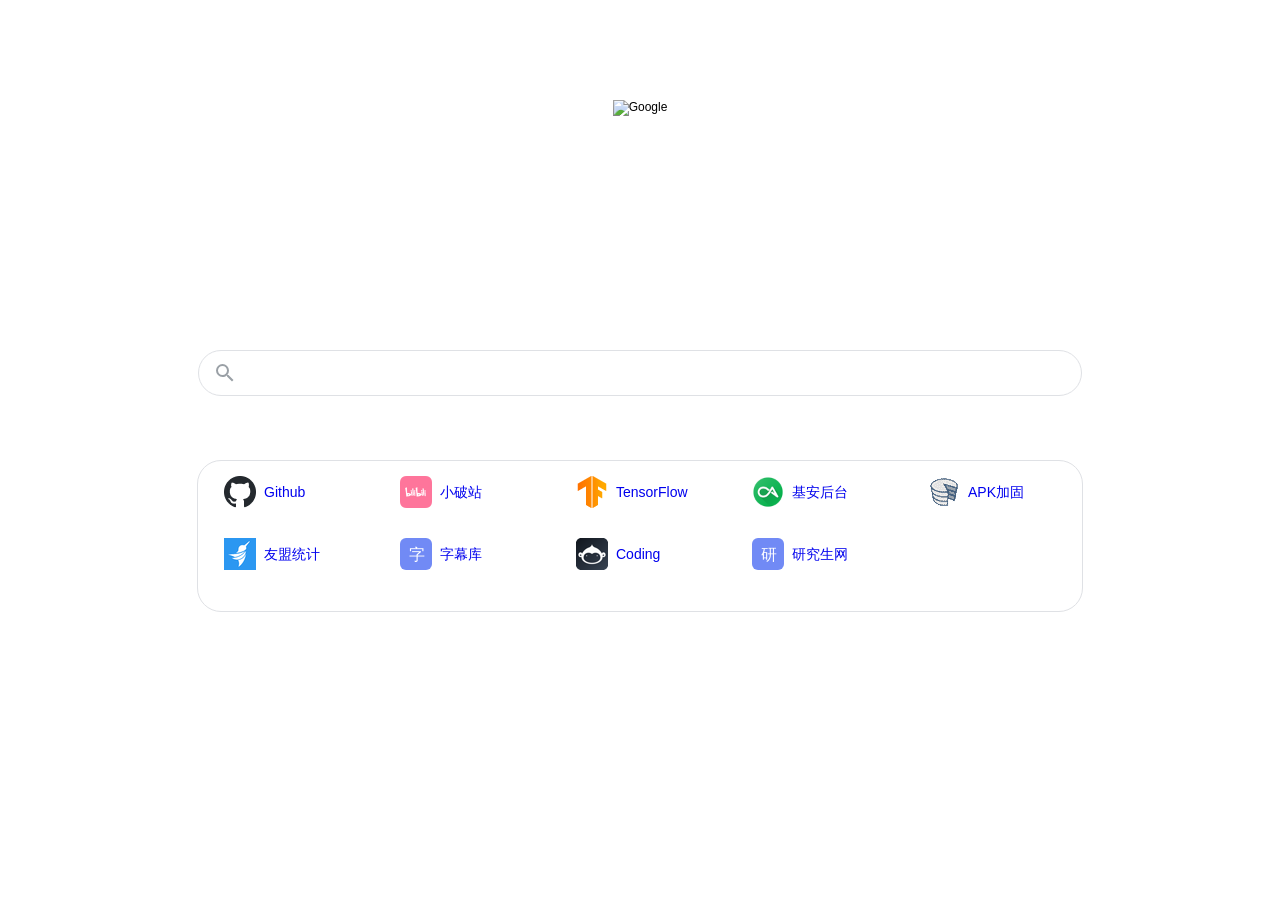
==== index.html @ 0b426921 "edit()" ====
<!DOCTYPE html>
<html lang="zh-CN">
    <head>
        <meta content="text/html; charset=utf-8" http-equiv="Content-Type"/>
        <title>
            Google一下
        </title>
        <link href="favicon.ico" rel="icon"/>
        <link href="cus.css" rel="stylesheet"/>
        <link href="baidu.css" rel="stylesheet"/>
        <link href="init-7d80ace317.css" rel="stylesheet"/>
        <script src="jquery.min.js">
        </script>
        
    </head>
    <body>
        <center>
            <div class="logo-box">
                <img alt="Google" data-atf="1" height="184" id="google-logo" src="logo.png"/>
            </div>
        </center>
        <div class="search">
            <form action="https://www.baidu.com/s" class="tsf" data-submitfalse="f" id="tsf" method="GET" name="f" role="search" style="overflow:visible">
                <div class="card">
                    <div class="input-box">
                        <div class="icon">
                            <div class="iblpc">
                                <span class="wFncld z1asCe">
                                    <svg focusable="false" viewbox="0 0 24 24" xmlns="http://www.w3.org/2000/svg">
                                        <path d="M15.5 14h-.79l-.28-.27A6.471 6.471 0 0 0 16 9.5 6.5 6.5 0 1 0 9.5 16c1.61 0 3.09-.59 4.23-1.57l.27.28v.79l5 4.99L20.49 19l-4.99-5zm-6 0C7.01 14 5 11.99 5 9.5S7.01 5 9.5 5 14 7.01 14 9.5 11.99 14 9.5 14z">
                                        </path>
                                    </svg>
                                </span>
                            </div>
                            <div class="a4bIc">
                                <input autocomplete="off" class="gLFyf gsfi" maxlength="2048" name="wd" type="text">
                                </input>
                            </div>
                        </div>
                    </div>
                </div>
            </form>
        </div>
        <div style="margin-top: 64px;">
            <div class="card chip_panel">
                <div id="sites_panel" class="s-mblock-content s-opacity-blank3">
                </div>
            </div>
        </div>
        <script src="sites.js">
        </script>
    </body>
</html>
---- cus.css ----
.chip_panel {
    max-width: 884px;
    margin-top: 100px;
    min-height: 150px;
}

@keyframes myfirst {0% {margin-top: 0px;}100% {margin-top: 100px;}}
@-moz-keyframes myfirst {0% {margin-top: 0px;}100% {margin-top: 100px;}}
@-webkit-keyframes myfirst {0% {margin-top: 0px;}100% {margin-top: 100px;}}
@-o-keyframes myfirst {0% {margin-top: 0px;}100% {margin-top: 100px;}}

#google-logo {
    animation: myfirst 0.5s;
    -moz-animation: myfirst 0.5s;
    -webkit-animation: myfirst 0.5s;
    -o-animation: myfirst 0.5s;
    -moz-animation-fill-mode: forwards;
    -webkit-animation-fill-mode: forwards;
    -o-animation-fill-mode: forwards;
}
.logo-box {
    height: 350px;
}
.search {
    position: relative;
    margin: 0 auto;
    width: 584px;
    width: auto;
    max-width: 884px
}

.card:hover {
    box-shadow: 0 1px 6px rgba(32, 33, 36, .28);
    border-color: rgba(223, 225, 229, 0)
}

.input-box {
    width: 100%;
}

.icon {
    flex: 1;
    display: flex;
    padding: 0 8px 0 0;
    padding-left: 14px;
    height: 44px;
}

.wFncld {
    margin-top: 0px;
    color: #9aa0a6;
    height: 20px;
    width: 20px
}

.z1asCe {
    display: inline-block;
    fill: currentColor;
    height: 24px;
    line-height: 24px;
    position: relative;
    width: 24px
}
.z1asCe svg {
    display: block;
    height: 100%;
    width: 100%
}
.a4bIc {
    display: flex;
    flex: 1;
    flex-wrap: wrap
}
.gLFyf {
    background-color: transparent;
    border: none;
    margin: 0;
    padding: 0;
    color: rgba(0, 0, 0, .87);
    word-wrap: break-word;
    outline: none;
    display: flex;
    flex: 100%;
    -webkit-tap-highlight-color: transparent;
    margin-top: 0px;
    height: 44px;
    font-size: 16px
}
.iblpc {
    display: flex;
    align-items: center;
    padding-right: 13px;
    margin-top: 0;
}
.pR49Ae {
    color: transparent;
    flex: 100%;
    white-space: pre;
    height: 44px
}
.gsfi {
    font: 16px arial, sans-serif;
    color: rgba(0, 0, 0, .87);
    line-height: 44px;
    height: 44px !important
}
.card {
    background: #fff;
    display: flex;
    border: 1px solid #dfe1e5;
    box-shadow: none;
    border-radius: 24px;
    z-index: 3;
    height: 44px;
    margin: 0 auto;
    width: 482px;
    width: auto;
}
---- baidu.css ----
.s-xmancard-mine_new_new {
    position: relative;
    -moz-user-select: none;
    -webkit-user-select: none;
    user-select: none;
    padding-bottom: 21px
}
blockquote, body, button, dd, dl, dt, fieldset, form, h1, h2, h3, h4, h5, h6, hr, input, legend, li, ol, p, pre, td, textarea, th, ul {
    margin: 0;
    padding: 0
}
html {
    color: #000;
    overflow-y: scroll;
    overflow: -moz-scrollbars
}
body, button, input, select, textarea {
    font-size: 12px;
    font-family: "PingFang SC", Arial, "Microsoft YaHei", sans-serif
}
h1, h2, h3, h4, h5, h6 {
    font-size: 100%
}
em {
    font-style: normal
}
small {
    font-size: 12px
}
ol, ul {
    list-style: none
}
a {
    text-decoration: none
}
a:hover {
    text-decoration: underline
}
legend {
    color: #000
}
fieldset, img {
    border: 0
}
button, input, select, textarea {
    font-size: 100%
}
table {
    border-collapse: collapse;
    border-spacing: 0
}
img {
    -ms-interpolation-mode: bicubic
}
textarea {
    resize: vertical
}
.left {
    float: left
}
.right {
    float: right
}
.overflow {
    overflow: hidden
}
.hide {
    display: none
}
.block {
    display: block
}
.inline {
    display: inline
}
.error {
    color: red;
    font-size: 12px
}
button, label {
    cursor: pointer
}
.clearfix:after {
    content: '\20';
    display: block;
    height: 0;
    clear: both
}
.clearfix {
    zoom: 1
}
.clear {
    clear: both;
    height: 0;
    line-height: 0;
    font-size: 0;
    visibility: hidden;
    overflow: hidden
}
.wordwrap {
    word-break: break-all;
    word-wrap: break-word
}
.s-yahei {
    font-family: arial, 'Microsoft Yahei', '微软雅黑'
}
pre.wordwrap {
    white-space: pre-wrap
}
body {
    text-align: center;
    background: #fff
}
body, form {
    position: relative;
    z-index: 0
}
td {
    text-align: left
}
img {
    border: 0
}
#s_wrap {
    position: relative;
    z-index: 0;
    min-width: 1000px
}
#wrapper {
    height: 100%
}
#head .s-ps-islite {
    _padding-bottom: 370px
}
#head_wrapper.s-ps-islite {
    padding-bottom: 370px
}
#head_wrapper.s-ps-islite #s_lm_wrap {
    bottom: 298px;
    background: 0 0!important;
    filter: none!important
}
#head_wrapper.s-ps-islite .s_form {
    position: relative;
    z-index: 1
}
#head_wrapper.s-ps-islite .fm {
    position: absolute;
    bottom: 0
}
#head_wrapper.s-ps-islite .s-p-top {
    position: absolute;
    bottom: 40px;
    width: 100%;
    height: 181px
}
#head_wrapper.s-ps-islite #s_lg_img, #head_wrapper.s-ps-islite #s_lg_img_new {
    position: static;
    margin: 33px auto 0 auto
}
.s_lm_hide {
    display: none!important
}
#head_wrapper.s-down #s_lm_wrap {
    display: none
}
.s-lite-version #m {
    padding-top: 125px
}
#s_lg_img, #s_lg_img_new {
    position: absolute;
    bottom: 10px;
    left: 50%;
    margin-left: -135px
}
#form {
    z-index: 1
}
#s_lm_wrap {
    position: absolute;
    margin-left: -447px;
    bottom: 0;
    left: 50%;
    z-index: 0;
    height: 30px;
    width: 895px;
    line-height: 30px;
    text-align: center
}
.s-skin-hasbg #s_lm_wrap {
    background: 0 0;
    background-image: -webkit-gradient(linear, left top, left bottom, from(rgba(0, 0, 0, .3)), to(rgba(0, 0, 0, .3)));
    background-image: -moz-linear-gradient(rgba(0, 0, 0, .3) 0, rgba(0, 0, 0, .3) 100%);
    background-image: -ms-linear-gradient(rgba(0, 0, 0, .3) 0, rgba(0, 0, 0, .3) 100%);
    background-image: -o-linear-gradient(rgba(0, 0, 0, .3) 0, rgba(0, 0, 0, .3) 100%);
    background-image: linear-gradient(rgba(0, 0, 0, .3) 0, rgba(0, 0, 0, .3) 100%);
    filter: progid:DXImageTransform.Microsoft.gradient(startColorstr=#66000000, endColorstr=#66000000)
}
#s_lm_wrap.s-down {
    display: none
}
#lm {
    color: #666;
    height: 15px;
    line-height: 16px;
    padding: 7px 0
}
#lm a {
    text-decoration: underline;
    color: #666
}
#nv {
    margin: 0 0 5px;
    _margin-bottom: 4px;
    padding: 2px 0 0;
    text-align: left;
    text-indent: 50px
}
#nv a, #nv b {
    margin-left: 19px
}
#lk, #nv a, #nv b, .btn {
    font-size: 14px
}
.s-down .s_form {
    padding-left: 0;
    margin-top: 0;
    min-height: 0
}
.s_form .tools {
    position: absolute;
    right: -55px
}
.s_form_wrapper {
    height: 100%
}
#head_wrapper.s-down #mCon span {
    color: #000
}
#lk {
    margin: 33px 0
}
#lk span {
    font: 14px "\5b8b\4f53"
}
#lh {
    margin: 16px 0 5px;
    word-spacing: 3px
}
#mCon {
    height: 15px;
    line-height: 15px;
    width: 28px;
    padding: 10px 8px 0 0;
    cursor: pointer;
    background: url(https://dss0.bdstatic.com/5aV1bjqh_Q23odCf/static/superman/img/spis7-d578e7ff4b.png) no-repeat -684px -605px
}
#mCon span {
    color: #333;
    cursor: default;
    display: block
}
#mCon .hw {
    text-decoration: underline;
    cursor: pointer
}
#mMenu {
    width: 56px;
    border: 1px solid #9b9b9b;
    list-style: none;
    position: absolute;
    right: -9px;
    top: 30px;
    display: none;
    background: #fff;
    box-shadow: 1px 1px 2px #ccc;
    -moz-box-shadow: 1px 1px 2px #ccc;
    -webkit-box-shadow: 1px 1px 2px #ccc;
    filter: progid:DXImageTransform.Microsoft.Shadow(Strength=2, Direction=135, Color="#cccccc")\9
}
#mMenu a, #mMenu a:visited {
    color: #00c;
    width: 100%;
    height: 100%;
    display: block;
    line-height: 22px;
    text-indent: 6px;
    text-decoration: none;
    filter: none\9
}
#mMenu a:hover {
    background: #ebebeb
}
#mMenu .ln {
    height: 1px;
    background: #ebebeb;
    overflow: hidden;
    font-size: 1px;
    line-height: 1px;
    margin-top: -1px
}
#cp, #cp a {
    color: #77c
}
#tb_mr {
    color: #00c;
    cursor: pointer;
    position: relative;
    z-index: 200
}
#tb_mr b {
    font-weight: 400
}
#nv a, #tb_mr b {
    text-decoration: underline
}
#nv a {
    color: #00c
}
#hwr_div, #loading {
    z-index: 3000
}
.bd_bear_home {
    display: none
}
#mHolder {
    display: none
}
#mHolder .c-icon {
    right: 0;
    top: 0;
    position: absolute;
    float: right;
    width: 15px;
    height: 15px
}
.main {
    display: none
}
#s_feed {
    display: none
}
.s-ps-sug {
    border: 1px solid #ccc!important;
    box-shadow: 1px 1px 3px #ededed;
    -webkit-box-shadow: 1px 1px 3px #ededed;
    -moz-box-shadow: 1px 1px 3px #ededed;
    -o-box-shadow: 1px 1px 3px #ededed;
    position: absolute;
    top: 32px;
    left: 0
}
.s-ps-sug table {
    width: 100%;
    background: #fff;
    cursor: default
}
.s-ps-sug td {
    color: #000;
    font: 14px arial;
    height: 25px;
    line-height: 25px;
    padding: 0 8px
}
.s-ps-sug td b {
    color: #000
}
.s-ps-sug .mo {
    background: #ebebeb;
    cursor: pointer
}
.s-ps-sug .ml {
    background: #fff
}
.s-ps-sug td.sug_storage {
    color: #7a77c8
}
.s-ps-sug td.sug_storage b {
    color: #7a77c8
}
.s-ps-sug .sug_del {
    font-size: 12px;
    color: #666;
    text-decoration: underline;
    float: right;
    cursor: pointer;
    display: none
}
.s-ps-sug .sug_del {
    font-size: 12px;
    color: #666;
    text-decoration: underline;
    float: right;
    cursor: pointer;
    display: none
}
.s-ps-sug .mo .sug_del {
    display: block
}
.s-ps-sug .sug_ala {
    border-bottom: 1px solid #e6e6e6
}
.s-ps-sug td h3 {
    line-height: 14px;
    margin: 6px 0 4px 0;
    font-size: 12px;
    font-weight: 400;
    color: #7b7b7b;
    padding-left: 20px;
    background: url(img/sug_bd.png) no-repeat left center
}
.s-ps-sug td p {
    font-size: 14px;
    font-weight: 700;
    padding-left: 20px
}
.s-ps-sug td p span {
    font-size: 12px;
    font-weight: 400;
    color: #7b7b7b
}
#s_user_center {
    font-weight: 400;
    background-position: right -223px\9
}
#s_user_center_menu {
    right: 131px
}
.s-ps-islite #nv {
    padding-top: 22px;
    line-height: 16px;
    height: 16px;
    margin-bottom: 13px
}
#form .bdsug .bdsug-direct {
    width: auto;
    padding: 0;
    border-bottom: 1px solid #f1f1f1
}
#head_wrapper .bdsug .bdsug-direct p {
    color: #00c;
    font-weight: 700;
    line-height: 34px;
    padding: 0 8px;
    margin-top: 0;
    cursor: pointer;
    white-space: nowrap;
    overflow: hidden
}
#head_wrapper .bdsug .bdsug-direct p img {
    width: 16px;
    height: 16px;
    margin: 7px 6px 9px 0;
    vertical-align: middle
}
#head_wrapper .bdsug .bdsug-direct p span {
    margin-left: 8px
}
#head_wrapper .bdsug .bdsug-direct p i {
    font-size: 12px;
    line-height: 100%;
    font-style: normal;
    font-weight: 400;
    color: #fff;
    background-color: #2b99ff;
    display: inline;
    text-align: center;
    padding: 1px 5px;
    *padding: 2px 5px 0 5px;
    margin-left: 8px;
    overflow: hidden
}
#result_logo, #s_tab, #u, #wrapper_wrapper {
    display: none
}
#prefpanel {
    background: #fafafa;
    display: none;
    opacity: 0;
    position: fixed;
    _position: absolute;
    top: -359px;
    z-index: 500;
    width: 100%;
    min-width: 960px;
    border-bottom: 1px solid #ebebeb;
    *left: 0!important;
    text-align: left
}
#prefpanel form {
    _width: 850px
}
@font-face {
    font-family: cIconfont;
    src: url(https://dss0.bdstatic.com/5aV1bjqh_Q23odCf/static/superman/font/iconfont-1d4d226eb2.eot);
    src: url(https://dss0.bdstatic.com/5aV1bjqh_Q23odCf/static/superman/font/iconfont-1d4d226eb2.eot?#iefix) format('embedded-opentype'), url(https://dss0.bdstatic.com/5aV1bjqh_Q23odCf/static/superman/font/iconfont-8db5f471f4.woff2) format('woff2'), url(https://dss0.bdstatic.com/5aV1bjqh_Q23odCf/static/superman/font/iconfont-ae2a05a835.woff) format('woff'), url(https://dss0.bdstatic.com/5aV1bjqh_Q23odCf/static/superman/font/iconfont-16ef1b40fd.ttf) format('truetype'), url(https://dss0.bdstatic.com/5aV1bjqh_Q23odCf/static/superman/font/iconfont-450a129aea.svg#iconfont) format('svg')
}
.c-gap-top-small {
    margin-top: 3px
}
.c-gap-top {
    margin-top: 7px
}
.c-gap-top-large {
    margin-top: 11px
}
.c-gap-top-mini {
    margin-top: 2px
}
.c-gap-top-xsmall {
    margin-top: 4px
}
.c-gap-top-middle {
    margin-top: 10px
}
.c-gap-bottom-small {
    margin-bottom: 3px
}
.c-gap-bottom {
    margin-bottom: 7px
}
.c-gap-bottom-large {
    margin-bottom: 11px
}
.c-gap-bottom-mini {
    margin-bottom: 2px
}
.c-gap-bottom-xsmall {
    margin-bottom: 4px
}
.c-gap-bottom-middle {
    margin-bottom: 10px
}
.c-gap-left {
    margin-left: 12px
}
.c-gap-left-small {
    margin-left: 8px
}
.c-gap-left-xsmall {
    margin-left: 4px
}
.c-gap-left-mini {
    margin-left: 2px
}
.c-gap-left-large {
    margin-left: 16px
}
.c-gap-left-middle {
    margin-left: 10px
}
.c-gap-right {
    margin-right: 12px
}
.c-gap-right-small {
    margin-right: 8px
}
.c-gap-right-xsmall {
    margin-right: 4px
}
.c-gap-right-mini {
    margin-right: 2px
}
.c-gap-right-large {
    margin-right: 16px
}
.c-gap-right-middle {
    margin-right: 10px
}
.c-gap-icon-right-small {
    margin-right: 5px
}
.c-gap-icon-right {
    margin-right: 10px
}
.c-gap-icon-left-small {
    margin-left: 5px
}
.c-gap-icon-left {
    margin-left: 10px
}
.c-row {
    *zoom: 1
}
.c-row:after {
    display: block;
    height: 0;
    content: "";
    clear: both;
    visibility: hidden
}
.c-span1 {
    width: 32px
}
.c-span2 {
    width: 80px
}
.c-span3 {
    width: 128px
}
.c-span4 {
    width: 176px
}
.c-span5 {
    width: 224px
}
.c-span6 {
    width: 272px
}
.c-span7 {
    width: 320px
}
.c-span8 {
    width: 368px
}
.c-span9 {
    width: 416px
}
.c-span10 {
    width: 464px
}
.c-span11 {
    width: 512px
}
.c-span12 {
    width: 560px
}
.c-span10, .c-span11, .c-span12, .c-span2, .c-span3, .c-span4, .c-span5, .c-span6, .c-span7, .c-span8, .c-span9 {
    float: left;
    _display: inline;
    margin-right: 16px;
    list-style: none
}
.c-span-last {
    margin-right: 0
}
.c-span-last-s {
    margin-right: 0
}
.c-feed-box .c-span1 {
    width: 43px
}
.c-feed-box .c-span2 {
    width: 90px
}
.c-feed-box .c-span3 {
    width: 137px
}
.c-feed-box .c-span4 {
    width: 184px
}
.c-feed-box .c-span5 {
    width: 231px
}
.c-feed-box .c-span6 {
    width: 278px
}
.c-feed-box .c-span7 {
    width: 325px
}
.c-feed-box .c-span8 {
    width: 372px
}
.c-feed-box .c-span9 {
    width: 419px
}
.c-feed-box .c-span10 {
    width: 466px
}
.c-feed-box .c-span11 {
    width: 513px
}
.c-feed-box .c-span12 {
    width: 560px
}
.c-feed-box .c-span10, .c-feed-box .c-span11, .c-feed-box .c-span12, .c-feed-box .c-span2, .c-feed-box .c-span3, .c-feed-box .c-span4, .c-feed-box .c-span5, .c-feed-box .c-span6, .c-feed-box .c-span7, .c-feed-box .c-span8, .c-feed-box .c-span9 {
    margin-right: 4px
}
.c-feed-box .c-span-last {
    margin-right: 0
}
.c-index {
    display: inline-block;
    width: 14px;
    padding: 1px 0;
    line-height: 100%;
    text-align: center;
    color: #fff;
    background-color: #8eb9f5;
    font-size: 12px
}
.c-index-hot, .c-index-hot1 {
    background-color: #f54545
}
.c-index-hot2 {
    background-color: #ff8547
}
.c-index-hot3 {
    background-color: #ffac38
}
.c-index-single {
    display: inline-block;
    background: 0 0;
    color: #9195a3;
    width: 18px;
    font-size: 15px;
    letter-spacing: -1px
}
.c-index-single-hot, .c-index-single-hot1 {
    color: #fe2d46
}
.c-index-single-hot2 {
    color: #f60
}
.c-index-single-hot3 {
    color: #faa90e
}
.c-font-sigma {
    font: 36px/60px Arial, sans-serif
}
.c-font-large {
    font: 20px/30px Arial, sans-serif
}
.c-font-big {
    font: 20px/30px Arial, sans-serif
}
.c-font-special {
    font: 16px/26px Arial, sans-serif
}
.c-font-medium {
    font: 14px/24px Arial, sans-serif
}
.c-font-middle {
    font: 14px/24px Arial, sans-serif
}
.c-font-normal {
    font: 13px/23px Arial, sans-serif
}
.c-font-small {
    font: 12px/20px Arial, sans-serif
}
.c-font-family {
    font-family: Arial, sans-serif
}
.c-color-t {
    color: #222
}
.c-color-text {
    color: #333
}
.c-color-gray {
    color: #626675
}
.c-color-gray2 {
    color: #9195a3
}
.c-color-visited {
    color: #626675
}
.c-color-link {
    color: #222
}
.c-color-orange {
    color: #fa4901
}
.c-color-green {
    color: #0ebe90
}
.c-color-ad {
    color: #77a9f9
}
.c-color-red {
    color: #f63051
}
.c-color-red:visited {
    color: #f63051
}
.c-color-warn {
    color: #ff7900
}
.c-color-warn:visited {
    color: #ff7900
}
.c-color-link {
    color: #3951b3
}
.c-btn, .c-btn:visited {
    color: #626675!important
}
.c-btn {
    display: inline-block;
    overflow: hidden;
    font-family: inherit;
    font-weight: 400;
    text-align: center;
    vertical-align: middle;
    outline: 0;
    border: 0;
    height: 30px;
    width: 80px;
    line-height: 30px;
    font-size: 14px;
    border-radius: 6px;
    padding: 0;
    background-color: #f5f5f6;
    *zoom: 1;
    cursor: pointer
}
a.c-btn {
    text-decoration: none
}
button.c-btn {
    *overflow: visible;
    border: 0
}
button.c-btn::-moz-focus-inner {
    padding: 0;
    border: 0
}
.c-btn-disable {
    color: #9195a3!important
}
.c-btn-disable:visited {
    color: #9195a3!important
}
.c-btn-disable:hover {
    cursor: default;
    color: #9195a3!important;
    background-color: #f5f5f6
}
.c-btn-mini {
    height: 24px;
    width: 48px;
    line-height: 24px
}
.c-btn-mini .c-icon {
    margin-top: 2px
}
.c-btn-large {
    height: 30px;
    line-height: 30px;
    font-size: 14px
}
button.c-btn-large {
    height: 30px;
    _line-height: 24px
}
.c-btn-large .c-icon {
    margin-top: 7px;
    _margin-top: 6px
}
.c-btn-primary, .c-btn-primary:visited {
    color: #fff!important
}
.c-btn-primary {
    background-color: #4e71f2
}
.c-btn-add {
    width: 32px;
    height: 32px;
    line-height: 32px;
    text-align: center;
    color: #9195a3!important
}
.c-btn-add:hover {
    background-color: #4e71f2;
    color: #fff!important
}
.c-btn-add .c-icon {
    float: none
}
.c-btn-add-disable:hover {
    cursor: default;
    color: #9195a3!important;
    background-color: #f5f5f6
}
.c-select {
    position: relative;
    display: inline-block;
    width: 96px;
    box-sizing: border-box;
    -webkit-box-sizing: border-box;
    -moz-box-sizing: border-box;
    vertical-align: middle;
    color: #222;
    font: 13px/23px Arial, sans-serif
}
.c-select-selection {
    display: block;
    height: 30px;
    line-height: 29px;
    box-sizing: border-box;
    -webkit-box-sizing: border-box;
    -moz-box-sizing: border-box;
    padding: 0 26px 0 10px;
    background-color: #fff;
    border-radius: 6px;
    border: 1px solid #d7d9e0;
    outline: 0;
    user-select: none;
    cursor: pointer;
    position: relative;
    overflow: hidden;
    text-overflow: ellipsis;
    white-space: nowrap
}
.c-select-arrow, .c-select-arrow-up {
    position: absolute;
    top: -1px;
    right: 10px;
    color: #9195a3;
    font-size: 16px
}
.c-select-dropdown {
    display: none;
    position: absolute;
    padding-top: 4px;
    top: 25px;
    z-index: 999;
    left: 0;
    width: 94px;
    box-sizing: content-box;
    -webkit-box-sizing: content-box;
    -moz-box-sizing: content-box;
    background: #fff;
    border-radius: 0 0 6px 6px;
    border: 1px solid #d7d9e0;
    border-top: 0;
    zoom: 1
}
.c-select-split {
    border-top: 1px solid #f5f5f5;
    margin: 0 5px
}
.c-select-dropdown-list {
    padding: 0;
    margin: 5px 0 0;
    list-style: none
}
.c-select-dropdown-list.c-select-scroll {
    max-height: 207px;
    overflow-y: auto;
    overflow-x: hidden;
    margin-right: 5px;
    margin-bottom: 9px
}
.c-select-dropdown-list.c-select-scroll::-webkit-scrollbar {
    width: 2px
}
.c-select-dropdown-list.c-select-scroll::-webkit-scrollbar-track {
    width: 2px;
    background: #f5f5f6;
    border-radius: 1px
}
.c-select-dropdown-list.c-select-scroll::-webkit-scrollbar-thumb {
    width: 2px;
    height: 58px;
    background-color: #4e71f2;
    border-radius: 1px
}
.c-select-dropdown-list.c-select-scroll .c-select-item:last-child {
    margin: 0
}
.c-select-item {
    margin: 0 0 4px;
    padding: 0 10px;
    clear: both;
    white-space: nowrap;
    list-style: none;
    cursor: pointer;
    box-sizing: border-box;
    -webkit-box-sizing: border-box;
    -moz-box-sizing: border-box
}
.c-select-item:hover {
    color: #315efb
}
.c-select-item-selected {
    color: #315efb
}
.c-select-arrow-up {
    display: none
}
.c-select-visible .c-select-selection {
    border-radius: 6px 6px 0 0
}
.c-select-visible .c-select-dropdown {
    display: block
}
.c-select-visible .c-select-arrow {
    display: none
}
.c-select-visible .c-select-arrow-up {
    display: inline-block
}
.c-img {
    position: relative;
    display: block;
    min-height: 1px;
    border: 0;
    line-height: 0;
    background: #f5f5f6;
    overflow: hidden
}
.c-img img {
    width: 100%
}
.c-img1 {
    width: 32px
}
.c-img2 {
    width: 80px
}
.c-img3 {
    width: 128px
}
.c-img4 {
    width: 176px
}
.c-img6 {
    width: 272px
}
.c-img12 {
    width: 560px
}
.c-feed-box .c-img1 {
    width: 43px
}
.c-feed-box .c-img2 {
    width: 90px
}
.c-feed-box .c-img3 {
    width: 137px
}
.c-feed-box .c-img4 {
    width: 184px
}
.c-feed-box .c-img6 {
    width: 278px
}
.c-feed-box .c-img12 {
    width: 560px
}
.c-img-l, .c-img-s, .c-img-v, .c-img-w, .c-img-x, .c-img-y, .c-img-z {
    height: 0;
    overflow: hidden
}
.c-img-s {
    padding-bottom: 100%
}
.c-img-l {
    padding-bottom: 133.33333333%
}
.c-img-w {
    padding-bottom: 56.25%
}
.c-img-x {
    padding-bottom: 75%
}
.c-img-y {
    padding-bottom: 66.66666667%
}
.c-img-v {
    padding-bottom: 116.66666667%
}
.c-img-z {
    padding-bottom: 62.5%
}
.c-img-radius {
    border-radius: 6px
}
.c-img-radius-s {
    border-radius: 2px
}
.c-img-radius-small {
    border-radius: 2px
}
.c-img-radius-large {
    border-radius: 12px
}
.c-img-radius-middle {
    border-radius: 4px
}
.c-img-radius-left {
    border-top-left-radius: 6px;
    border-bottom-left-radius: 6px
}
.c-img-radius-right {
    border-top-right-radius: 6px;
    border-bottom-right-radius: 6px
}
.c-img-radius-left-s {
    border-top-left-radius: 2px;
    border-bottom-left-radius: 2px
}
.c-img-radius-right-s {
    border-top-right-radius: 2px;
    border-bottom-right-radius: 2px
}
.c-img-radius-left-l {
    border-top-left-radius: 12px;
    border-bottom-left-radius: 12px
}
.c-img-radius-right-l {
    border-top-right-radius: 12px;
    border-bottom-right-radius: 12px
}
.c-img-mask {
    position: absolute;
    top: 0;
    left: 0;
    z-index: 2;
    width: 100%;
    height: 100%;
    background-image: radial-gradient(circle, rgba(0, 0, 0, 0), rgba(0, 0, 0, .04));
    background-image: -ms-radial-gradient(circle, rgba(0, 0, 0, 0), rgba(0, 0, 0, .04))
}
.c-img-border {
    content: '';
    position: absolute;
    top: 0;
    left: 0;
    bottom: 0;
    right: 0;
    border: 1px solid rgba(0, 0, 0, .05)
}
.c-img-circle {
    border-radius: 100%;
    overflow: hidden
}
.c-input {
    display: inline-block;
    font: 13px/23px Arial, sans-serif;
    color: #333;
    padding: 0 10px;
    border: 1px solid #d7d9e0;
    border-radius: 6px;
    height: 28px;
    line-height: 28px\9;
    font-size: 13px;
    outline: 0;
    box-sizing: content-box;
    -webkit-box-sizing: content-box;
    -moz-box-sizing: content-box;
    vertical-align: top;
    overflow: hidden
}
.c-input .c-icon {
    float: right;
    margin-top: 6px;
    font-size: 16px;
    color: #9195a3
}
.c-input .c-icon-left {
    float: left;
    margin-right: 4px
}
.c-input input {
    float: left;
    font-size: 13px;
    border: 0;
    outline: 0
}
.c-input input::-moz-placeholder, .c-input input::-ms-input-placeholder, .c-input input::-webkit-input-placeholder, .c-input::-moz-placeholder, .c-input::-ms-input-placeholder, .c-input::-webkit-input-placeholder {
    color: #9195a3
}
.c-input {
    width: 394px
}
.c-input input {
    width: 374px
}
.c-input-xmini {
    width: 154px
}
.c-input-xmini input {
    width: 134px
}
.c-input-mini {
    width: 202px
}
.c-input-mini input {
    width: 182px
}
.c-input-small {
    width: 346px
}
.c-input-small input {
    width: 326px
}
.c-input-large {
    width: 442px
}
.c-input-large input {
    width: 422px
}
.c-input-xlarge {
    width: 730px
}
.c-input-xlarge input {
    width: 710px
}
.c-input12 {
    width: 538px
}
.c-input12 input {
    width: 518px
}
.c-input20 {
    width: 922px
}
.c-input20 input {
    width: 902px
}
.c-checkbox, .c-radio {
    display: inline-block;
    position: relative;
    white-space: nowrap;
    outline: 0;
    line-height: 1;
    vertical-align: middle;
    cursor: pointer;
    width: 16px;
    height: 16px
}
.c-checkbox-inner, .c-radio-inner {
    display: inline-block;
    position: relative;
    width: 16px;
    height: 16px;
    line-height: 16px;
    text-align: center;
    top: 0;
    left: 0;
    background-color: #fff;
    color: #d7d9e0
}
.c-checkbox-input, .c-radio-input {
    position: absolute;
    top: 0;
    bottom: 0;
    left: 0;
    right: 0;
    z-index: 1;
    opacity: 0;
    filter: alpha(opacity=0)\9;
    user-select: none;
    margin: 0;
    padding: 0;
    width: 100%;
    height: 100%;
    cursor: pointer;
    zoom: 1
}
.c-checkbox-inner-i, .c-radio-inner-i {
    display: none;
    font-size: 16px
}
.c-checkbox-inner-bg, .c-radio-inner-bg {
    font-size: 16px;
    position: absolute;
    top: 0;
    left: 0;
    z-index: 1
}
.c-checkbox-checked .c-checkbox-inner-i, .c-radio-checked .c-radio-inner-i {
    color: #4e71f2;
    display: inline-block
}
.c-textarea {
    font: 13px/23px Arial, sans-serif;
    color: #333;
    padding: 0 10px;
    border: 1px solid #d7d9e0;
    border-radius: 6px;
    padding: 5px 10px;
    resize: none;
    outline: 0
}
.c-textarea::-moz-placeholder, .c-textarea::-ms-input-placeholder, .c-textarea::-webkit-input-placeholder {
    color: #9195a3
}
.c-icon {
    font-family: cIconfont!important;
    font-style: normal;
    -webkit-font-smoothing: antialiased;
    -moz-osx-font-smoothing: grayscale
}
.c-line-clamp1 {
    overflow: hidden;
    text-overflow: ellipsis;
    white-space: nowrap
}
.c-text {
    display: inline-block;
    padding: 0 2px;
    text-align: center;
    vertical-align: middle;
    font-style: normal;
    color: #fff;
    overflow: hidden;
    line-height: 16px;
    height: 16px;
    font-size: 12px;
    border-radius: 4px;
    font-weight: 200
}
a.c-text {
    text-decoration: none
}
.c-text-info {
    padding-left: 0;
    padding-right: 0;
    font-weight: 700;
    color: #2b99ff;
    vertical-align: text-bottom
}
.c-text-info span {
    padding: 0 2px;
    font-weight: 400
}
.c-text-important {
    background-color: #1cb7fd
}
.c-text-public {
    background-color: #4e6ef2
}
.c-text-warning {
    background-color: #f60
}
.c-text-prompt {
    background-color: #ffc20d
}
.c-text-danger {
    background-color: #f73131
}
.c-text-safe {
    background-color: #39b362
}
.c-text-mult {
    padding: 0 4px;
    line-height: 18px;
    height: 18px;
    border-radius: 4px;
    font-weight: 400
}
.c-text-blue {
    background-color: #4e6ef2
}
.c-text-blue-border {
    border: 1px solid #cbd2ff;
    padding: 0 8px;
    border-radius: 4px;
    font-weight: 400;
    color: #4e6ef2!important
}
.c-text-green {
    background-color: #39b362
}
.c-text-green-border {
    border: 1px solid #c9e7cd;
    padding: 0 8px;
    border-radius: 4px;
    font-weight: 400;
    color: #39b362!important
}
.c-text-red {
    background-color: #f73131
}
.c-text-red-border {
    border: 1px solid #f0c8bd;
    padding: 0 8px;
    border-radius: 4px;
    font-weight: 400;
    color: #f73131!important
}
.c-text-yellow {
    background-color: #ffc20d
}
.c-text-yellow-border {
    border: 1px solid #fcedb1;
    padding: 0 8px;
    border-radius: 4px;
    font-weight: 400;
    color: #ffc20d!important
}
.c-text-orange {
    background-color: #f60
}
.c-text-orange-border {
    border: 1px solid #f8d2b0;
    padding: 0 8px;
    border-radius: 4px;
    font-weight: 400;
    color: #f60!important
}
.c-text-pink {
    background-color: #fc3274
}
.c-text-pink-border {
    border: 1px solid #f6c4d7;
    padding: 0 8px;
    border-radius: 4px;
    font-weight: 400;
    color: #fc3274!important
}
.c-text-gray {
    background-color: #858585
}
.c-text-gray-border {
    border: 1px solid #dbdbdb;
    padding: 0 8px;
    border-radius: 4px;
    font-weight: 400;
    color: #858585!important
}
.c-text-dark-red {
    background-color: #cc2929
}
.c-text-gray-opacity {
    background-color: rgba(0, 0, 0, .3)
}
.c-text-white-border {
    border: 1px solid rgba(255, 255, 255, .8);
    padding: 0 8px;
    border-radius: 4px;
    font-weight: 400;
    color: #fff!important
}
.c-text-hot {
    background-color: #ff9812
}
.c-text-new {
    background-color: #ff455b
}
.c-text-fei {
    background-color: #ff7413
}
.c-text-bao {
    background-color: #d61a6e
}
.c-text-rec {
    background-color: #3ca6ff
}
.c-text-time {
    background-color: rgba(0, 0, 0, .3)
}
.c-wrapper {
    word-wrap: break-word;
    word-break: break-all;
    font: 14px/24px Arial, sans-serif;
    color: #222
}
.c-wrapper:after {
    display: block;
    height: 0;
    content: "";
    clear: both;
    visibility: hidden
}
.c-container {
    width: 560px
}
.c-wrapper-l {
    width: 1040px
}
.c-wrapper-l .c-container-r {
    width: 368px
}
.c-wrapper-s {
    width: 896px
}
.c-wrapper-s .c-container-r {
    width: 272px
}
@media screen and (max-width:1340px) {
    .c-wrapper {
        width: 896px
    }
    .c-wrapper .c-container-r {
        width: 272px
    }
}
.c-dialog-box {
    display: none;
    position: absolute;
    z-index: 999;
    box-shadow: 0 2px 10px 0 rgba(0, 0, 0, .1);
    -webkit-box-shadow: 0 2px 10px 0 rgba(0, 0, 0, .1);
    -moz-box-shadow: 0 2px 10px 0 rgba(0, 0, 0, .1);
    -o-box-shadow: 0 2px 10px 0 rgba(0, 0, 0, .1);
    border-radius: 16px;
    background: #fff;
    padding: 19px 24px
}
.c-dialog-box .c-dialog-close {
    position: absolute;
    cursor: pointer;
    top: 12px;
    right: 12px;
    height: 14px;
    width: 14px;
    line-height: 1;
    color: #d7d9e0
}
.c-dialog-box .c-dialog-close:hover {
    color: #315efb
}
.c-floating-box {
    background: #fff;
    box-shadow: 0 2px 10px 0 rgba(0, 0, 0, .15);
    -webkit-box-shadow: 0 2px 10px 0 rgba(0, 0, 0, .15);
    -moz-box-shadow: 0 2px 10px 0 rgba(0, 0, 0, .15);
    -o-box-shadow: 0 2px 10px 0 rgba(0, 0, 0, .15);
    border-radius: 12px;
    *border: 1px solid #d7d9e0
}
.c-link {
    color: #222;
    text-decoration: none
}
.c-link:visited {
    color: #626675
}
.c-link:hover {
    color: #315efb;
    text-decoration: none
}
.c-capsule-tip {
    display: inline-block;
    background: #f63051;
    border-radius: 7px;
    padding: 0 4px;
    height: 13px;
    font-size: 11px;
    line-height: 14px;
    color: #fff;
    text-align: center
}
</style><style type="text/css" index="common">#head_wrapper {
    position: relative;
    height: 40%;
    min-height: 314px;
    max-height: 510px;
    width: 1000px;
    margin: 0 auto
}
#head_wrapper .s-p-top {
    height: 60%;
    min-height: 185px;
    max-height: 310px;
    position: relative;
    z-index: 0;
    text-align: center
}
#head_wrapper #s_lg_img, #head_wrapper #s_lg_img_new {
    bottom: 15px!important
}
#head_wrapper input {
    outline: 0;
    -webkit-appearance: none
}
#head_wrapper input::-webkit-input-placeholder {
    color: #9195a3
}
#head_wrapper .s_btn_wr, #head_wrapper .s_ipt_wr {
    display: inline-block;
    *display: inline;
    zoom: 1;
    background: 0 0;
    vertical-align: top;
    *vertical-align: middle
}
#head_wrapper .s_ipt_wr {
    position: relative;
    width: 546px
}
#head_wrapper .s_btn_wr {
    width: 108px;
    height: 44px;
    position: relative;
    z-index: 2
}
#head_wrapper .s_ipt_wr:hover #kw {
    border-color: #a7aab5
}
#head_wrapper #kw {
    width: 512px;
    height: 16px;
    padding: 12px 16px;
    font-size: 16px;
    margin: 0;
    vertical-align: top;
    outline: 0;
    box-shadow: none;
    border-radius: 10px 0 0 10px;
    border: 2px solid #c4c7ce;
    background: #fff;
    color: #222;
    overflow: hidden
}
#head_wrapper #kw:focus {
    border-color: #4e6ef2!important;
    opacity: 1;
    filter: alpha(opacity=100)\9
}
#head_wrapper .soutu-env-mac #form #kw {
    width: 450px!important;
    padding-right: 78px!important
}
#head_wrapper.s-down .soutu-env-mac #form #kw {
    width: 450px!important
}
#head_wrapper .soutu-env-nomac #form #kw {
    width: 480px!important;
    padding-right: 48px!important
}
#head_wrapper.s-down .soutu-env-nomac #form #kw {
    width: 480px!important
}
#head_wrapper .s_form {
    width: 654px;
    height: 100%;
    margin: 0 auto;
    text-align: left;
    z-index: 100
}
#head_wrapper .s_btn {
    cursor: pointer;
    width: 108px;
    height: 44px;
    line-height: 45px;
    line-height: 44px\9;
    padding: 0;
    background: 0 0;
    background-color: #4e6ef2;
    border-radius: 0 10px 10px 0;
    font-size: 17px;
    color: #fff;
    box-shadow: none;
    font-weight: 400;
    border: none;
    outline: 0
}
#head_wrapper .s_btn:hover {
    background-color: #4662d9
}
#head_wrapper .s_btn:active {
    background-color: #4662d9
}
#head_wrapper.s-down {
    position: fixed;
    _position: static;
    top: 0;
    left: 0;
    height: 50px;
    min-height: 50px;
    z-index: 20;
    width: 100%;
    padding-top: 15px;
    _margin: 0 auto
}
#head_wrapper.s-down .s_form {
    width: 100%;
    min-width: 1250px;
    margin: 0 auto;
    height: 100%;
    padding-left: 0;
    margin-top: 0;
    min-height: 0
}
#head_wrapper.s-down .s_form .s_form_wrapper {
    margin: 0 auto
}
#head_wrapper.s-down .s-p-top {
    display: none
}
#head_wrapper.s-down #result_logo, #head_wrapper.s-down .fm {
    display: inline-block;
    *display: inline;
    zoom: 1;
    vertical-align: middle;
    margin-left: -119px
}
@-webkit-keyframes fadein {
    from {
        opacity: 0
    }
    to {
        opacity: 1
    }
}
#head_wrapper.s-down #result_logo {
    -webkit-animation: fadein 1s
}
#head_wrapper.s-down .fm {
    margin: 0 0 0 18px
}
#head_wrapper.s-down #result_logo img {
    width: 101px
}
#head_wrapper.s-down #kw {
    padding: 10px 16px;
    width: 512px
}
#head_wrapper.s-down .s_ipt_wr {
    width: 546px
}
#head_wrapper.s-down .s_btn, #head_wrapper.s-down .s_btn_wr {
    height: 40px
}
#head_wrapper.s-down .s_btn {
    line-height: 41px;
    line-height: 40px\9
}
#head_wrapper .ipt_rec, #head_wrapper .soutu-btn {
    background: #fff url(https://dss0.bdstatic.com/5aV1bjqh_Q23odCf/static/superman/img/searchbox/nicon-10750f3f7d.png) no-repeat;
    width: 24px;
    height: 20px
}
@media only screen and (-webkit-min-device-pixel-ratio:2) {
    #head_wrapper .ipt_rec, #head_wrapper .soutu-btn {
        background-image: url(https://dss0.bdstatic.com/5aV1bjqh_Q23odCf/static/superman/img/searchbox/nicon-2x-6258e1cf13.png);
        background-size: 24px 96px
    }
}
#head_wrapper .soutu-btn {
    background-position: 0 -51px;
    right: 16px;
    margin-top: -9px
}
#head_wrapper .soutu-btn:hover {
    background-position: 0 -75px
}
#head_wrapper .ipt_rec {
    background-position: 0 -2px;
    top: 50%;
    right: 52px!important;
    margin-top: -10px
}
#head_wrapper .ipt_rec:hover {
    background-position: 0 -26px
}
#head_wrapper .ipt_rec:after {
    display: none
}
#head_wrapper .under-tips {
    font-size: 13px;
    color: #222;
    text-align: center
}
#head_wrapper .under-tips .links-link {
    color: #222;
    display: inline-block
}
#head_wrapper .under-tips .links-link:hover {
    color: #315efb
}
#head_wrapper .under-tips .links-link--image {
    display: inline-block;
    width: 176px;
    height: 30px;
    border-radius: 6px;
    overflow: hidden;
    margin-top: 8px
}
#head_wrapper .under-tips .links-emphasize-link {
    margin-top: 2px;
    margin-right: 20px;
    padding: 0 8px;
    font-size: 14px;
    text-decoration: none;
    line-height: 30px;
    display: inline-block;
    color: #2027b4;
    border-radius: 6px;
    background: #f5f7fe
}
#head_wrapper .under-tips .links-emphasize-link:hover {
    color: #315efb
}
#head_wrapper .under-tips .links-emphasize-link.last {
    margin-right: 0
}
#head_wrapper .under-tips .icon {
    display: inline-block;
    background-color: #dadde2;
    width: 4px;
    height: 4px;
    border-radius: 50%;
    margin: 0 20px;
    line-height: 18px;
    vertical-align: top
}
#head_wrapper #m {
    margin: 38px auto 0 auto;
    width: 100%
}
#head_wrapper #m .icon {
    margin-top: 8px
}
#head_wrapper #s_lm_wrap {
    position: static;
    margin: 32px auto 0 auto;
    width: 100%
}
#head_wrapper #s_lm_wrap .links-wrap {
    display: inline-block;
    margin: 0 auto
}
#head_wrapper #s_lm_wrap .links-wrap .links-link:hover {
    text-decoration: none
}
#head_wrapper #s_lm_wrap .links-wrap .icon {
    margin-top: 13px
}
#head_wrapper.s-ps-islite #m {
    position: absolute;
    bottom: -56px
}
#head_wrapper.s-ps-islite #s_lm_wrap {
    position: absolute;
    margin-bottom: 0;
    bottom: -62px;
    left: 0;
    box-sizing: border-box
}
.s-skin-hasbg #head_wrapper .s_btn {
    background: #e4e4e5;
    color: #222
}
.s-skin-hasbg #head_wrapper .s_btn:hover {
    background-color: #cdcdce
}
.s-skin-hasbg #head_wrapper .s_btn:active {
    background-color: #cdcdce
}
.s-skin-hasbg #head_wrapper #form #kw {
    border-color: #e4e4e5
}
.s-skin-hasbg #head_wrapper #form #kw:hover {
    border-color: #e4e4e5;
    opacity: 1;
    filter: alpha(opacity=100)\9
}
.s-skin-hasbg #head_wrapper #form #kw:focus {
    border-color: #e4e4e5!important;
    opacity: 1;
    filter: alpha(opacity=100)\9
}
.s-skin-hasbg #head_wrapper #form #kw.new-ipt-focus {
    border-color: #e4e4e5
}
.s-skin-hasbg #head_wrapper #s_lm_wrap {
    background-image: none;
    filter: none
}
.s-skin-hasbg #head_wrapper #s_lm_wrap .links-wrap {
    background-color: rgba(255, 255, 255, .65)!important;
    padding: 0 12px;
    border-radius: 6px
}
.s-skin-hasbg #head_wrapper #s_lm_wrap .links-wrap .icon {
    margin-top: 13px
}
.s-skin-hasbg #head_wrapper.s-down #form #kw {
    border-color: #c4c7ce
}
.s-skin-hasbg #head_wrapper.s-down #form #kw:hover {
    border-color: #a7aab5;
    opacity: .8;
    filter: alpha(opacity=80)\9
}
.s-skin-hasbg #head_wrapper.s-down #form #kw:focus {
    border-color: #4e6ef2!important;
    opacity: 1;
    filter: alpha(opacity=100)\9
}
.s-skin-hasbg #head_wrapper.s-down #form #kw.new-ipt-focus {
    border-color: #4e6ef2
}
.s-skin-hasbg #head_wrapper.s-down .s_btn {
    background: #4e6ef2;
    color: #fff
}
.s-skin-hasbg #head_wrapper.s-down .s_btn:hover {
    background-color: #4662d9
}
.s-skin-hasbg #head_wrapper.s-down .s_btn:active {
    background-color: #4662d9
}
#s_top_wrap {
    position: absolute;
    z-index: 99;
    min-width: 1000px;
    width: 100%
}
#s_top_wrap.s-down {
    position: fixed;
    _position: absolute;
    top: 0;
    left: 0;
    height: 70px;
    z-index: 10;
    width: 100%
}
#s_top_wrap .s-center-box {
    position: relative;
    z-index: 1;
    width: 100%;
    _width: 1000px;
    height: 100%
}
#s_top_wrap.s-down .s-center-box {
    box-shadow: 0 2px 10px 0 rgba(0, 0, 0, .1);
    background-color: #fff;
    border-bottom: 1px solid #888\9;
    _border-bottom: 0
}
#s_top_wrap .s-top-nav {
    position: absolute;
    top: 70px;
    width: 100%;
    min-width: 1250px;
    _width: 1000px;
    height: 40px;
    overflow: hidden;
    display: none
}
.s-top-wrap {
    border-bottom: 0;
    height: 60px;
    background: #fff
}
.s-top-left {
    position: absolute;
    left: 0;
    top: 0;
    z-index: 100;
    height: 60px;
    padding-left: 24px
}
.s-top-left .mnav {
    margin-right: 31px;
    margin-top: 19px;
    display: inline-block;
    position: relative
}
.s-top-left .mnav:hover .s-bri, .s-top-left a:hover {
    color: #315efb;
    text-decoration: none
}
.s-top-left .s-top-more-btn {
    padding-bottom: 19px
}
.s-top-left .s-top-more {
    display: none;
    position: absolute;
    top: 29px;
    right: -12px;
    width: 304px;
    height: 223px;
    background: #fff;
    box-shadow: 0 2px 10px 0 rgba(0, 0, 0, .15);
    border-radius: 12px
}
.s-top-left .s-top-more .s-top-more-content.row-1 {
    padding-top: 16px
}
.s-top-left .s-top-more .s-top-more-content.row-2 {
    padding-top: 19px
}
.s-top-left .s-top-more .s-top-more-content a {
    width: 76px;
    height: 70px;
    float: left
}
.s-top-left .s-top-more .s-top-more-content img {
    width: 42px;
    height: 42px;
    margin: auto;
    border: 1px solid rgba(0, 0, 0, .03);
    border-radius: 12px;
    display: block
}
.s-top-left .s-top-more .s-top-more-content .s-top-more-title {
    width: 76px;
    text-align: center;
    margin-top: 3px
}
.s-top-left .s-top-more .s-top-more-content>a:hover .s-top-more-title {
    color: #315efb
}
.s-top-left .s-top-more .s-top-tomore {
    margin-top: 10px
}
.s-top-left .s-top-more-btn:hover .s-top-more {
    display: block
}
.s-top-right {
    position: absolute;
    right: 0;
    top: 0;
    z-index: 100;
    height: 60px;
    padding-right: 24px
}
.s-top-right .s-top-right-text {
    margin-left: 32px;
    margin-top: 19px;
    display: inline-block;
    position: relative;
    vertical-align: top;
    cursor: pointer
}
.s-top-right .s-top-right-text:hover {
    color: #315efb
}
.s-top-right .s-top-username {
    margin-left: 32px;
    margin-top: 15px;
    display: inline-block;
    height: 30px
}
.s-top-right .s-top-username .s-top-img-wrapper {
    position: relative;
    width: 28px;
    height: 28px;
    border: 1px solid #4e71f2;
    display: inline-block;
    border-radius: 50%
}
.s-top-right .s-top-username img {
    padding: 2px;
    width: 24px;
    height: 24px;
    border-radius: 50%
}
.s-top-right .s-top-username:hover .user-name {
    color: #315efb
}
.s-top-right .s-top-username .user-name {
    display: inline-block;
    max-width: 100px;
    overflow: hidden;
    white-space: nowrap;
    text-overflow: ellipsis;
    -o-text-overflow: ellipsis;
    vertical-align: top;
    margin-top: 3px;
    margin-left: 6px
}
.s-top-right .s-top-username.s-hasmsg-tip .s-top-img-wrapper::after {
    content: '';
    position: absolute;
    top: -1px;
    right: 0;
    width: 6px;
    height: 6px;
    border: 1px solid #fff;
    border-radius: 6px;
    background: #f63051
}
.s-top-right .s-top-login-btn {
    display: inline-block;
    margin-top: 18px;
    margin-left: 32px;
    font-size: 13px
}
.s-top-right a:hover {
    text-decoration: none
}
.s-top-userset-menu {
    display: none;
    width: 84px;
    padding: 8px 0;
    top: 48px;
    position: absolute;
    right: 10px;
    float: right;
    z-index: 999;
    text-align: left
}
.s-top-userset-menu a {
    display: block;
    padding: 3px 0 3px 16px;
    color: #333
}
.s-top-userset-menu a:hover {
    color: #315efb;
    text-decoration: none
}
.s-top-userset-menu .split-line {
    display: block;
    margin: 8px 16px;
    background: #d7d9e0;
    height: 1px
}
.s-top-userset-menu .s-msg-count {
    display: none;
    margin-left: 4px
}
.s-top-userset-menu .hide-feed {
    display: inline-block
}
.s-top-userset-menu .show-feed {
    display: none
}
.s-top-userset-menu.hiding-feed .hide-feed {
    display: none
}
.s-top-userset-menu.hiding-feed .show-feed {
    display: inline-block
}
.s-skin-hasbg .s-top-wrap {
    background: rgba(0, 0, 0, .2)
}
.s-skin-hasbg .s-top-left .mnav, .s-skin-hasbg .s-top-left .mnav .s-bri {
    color: rgba(255, 255, 255, .85)
}
.s-skin-hasbg .s-top-left .mnav:hover, .s-skin-hasbg .s-top-left .mnav:hover .s-bri {
    color: #fff;
    text-decoration: none
}
.s-skin-hasbg .s-top-right .s-top-right-text.c-color-t {
    color: rgba(255, 255, 255, .85)
}
.s-skin-hasbg .s-top-right .s-top-right-text.c-color-t:hover {
    color: #fff
}
.s-skin-hasbg .s-top-right .s-top-username .user-name {
    color: rgba(255, 255, 255, .85)
}
.s-skin-hasbg .s-top-right .s-top-username:hover .user-name {
    color: #fff
}
.s-top-right.s-down {
    position: fixed;
    left: 0;
    top: 5px;
    min-width: 1250px;
    width: 100%;
    height: 0;
    text-align: right;
    padding-right: 0
}
.s-top-right.s-down>* {
    display: none
}
.s-top-right.s-down>#s-top-username, .s-top-right.s-down>#s-usersetting-top {
    display: inline-block
}
.s-top-right.s-down #s-top-username {
    margin-right: 24px
}
.s-top-right.s-down .s-top-right-text.c-color-t {
    color: #222
}
.s-top-right.s-down .s-top-right-text.c-color-t:hover {
    color: #315efb
}
.s-top-right.s-down .s-top-username .user-name {
    color: #222
}
.s-top-right.s-down .s-top-username:hover .user-name {
    color: #315efb
}
.guide-info {
    background-color: #fff;
    box-shadow: 0 2px 10px 0 rgba(0, 0, 0, .1);
    border-radius: 12px 2px 12px 12px;
    height: 36px;
    width: 240px;
    text-align: left;
    position: absolute;
    margin-top: 6px;
    padding: 5px 0 5px 10px;
    display: none
}
.guide-info .guide-icon {
    color: #4e6ef2;
    font-size: 15px;
    display: inline-block;
    line-height: 36px;
    vertical-align: top;
    margin-right: 6px
}
.guide-info span {
    display: inline-block;
    line-height: 36px;
    vertical-align: top;
    font-size: 13px;
    font-family: Arial, sans-serif;
    color: #333
}
.guide-info .guide-close {
    color: #c4c7ce;
    margin-left: 11px;
    display: inline-block;
    width: 20px;
    height: 36px;
    text-align: center;
    line-height: 36px;
    vertical-align: top;
    font-size: 13px;
    cursor: pointer
}
.guide-info .guide-close:hover {
    color: #4e6ef2
}
.guide-info.guide-info-login {
    width: 214px
}
.s-ie8-hack .s-top-userset-menu {
    margin-right: -20px
}
.s-ie8-hack .s-top-userset-menu {
    border: 1px solid #f5f5f6
}
#bottom_layer {
    width: 100%;
    min-width: 1250px;
    position: fixed;
    z-index: 302;
    bottom: 0;
    left: 0;
    height: 40px;
    overflow: hidden;
    zoom: 1;
    margin: 0;
    background-color: #fbfbfb;
    text-align: left;
    line-height: 40px
}
#bottom_layer .lh {
    display: inline;
    margin-right: 20px
}
#bottom_layer .lh .emphasize {
    text-decoration: underline;
    font-weight: 700
}
#bottom_layer .lh.activity {
    font-weight: 700;
    text-decoration: underline
}
#bottom_layer .s-bottom-layer-left .lh:first-child {
    margin-left: 24px
}
#bottom_layer .s-bottom-layer-right>.lh:last-child {
    margin-right: 24px
}
#bottom_layer a {
    font-size: 12px;
    text-decoration: none
}
#bottom_layer a:hover {
    color: #222
}
#bottom_layer .s-bottom-layer-left {
    float: left
}
#bottom_layer .s-bottom-layer-right {
    float: right;
    color: #bbb
}
#bottom_layer .s-bottom-layer-right a {
    color: #bbb
}
#bottom_layer .s-bottom-layer-right a:first-child {
    color: #999
}
#bottom_layer .s-bottom-layer-right a:hover {
    color: #333
}
#bottom_layer .s-bottom-certificate {
    display: inline-block
}
.s-bottom-space {
    position: static;
    width: 100%;
    height: 40px;
    margin: 23px auto 12px
}
</style><style type="text/css" index="weather">.s-weather-wrapper {
    float: none;
    display: inline-block;
    margin-left: 32px;
    margin-top: 19px;
    height: 23px;
    vertical-align: top
}
.s-weather-wrapper .s-mod-weather {
    margin: 0;
    height: 23px;
    line-height: 23px;
    display: inline-block
}
.s-weather-wrapper .s-mod-weather .weather-mod {
    display: none
}
.s-weather-wrapper .s-mod-weather .weather-mod .city-wather {
    display: inline-block
}
.s-weather-wrapper .s-mod-weather .weather-mod .city-wather .show-city {
    height: 23px;
    display: inline-block;
    vertical-align: top;
    margin-right: 8px
}
.s-weather-wrapper .s-mod-weather .weather-mod .city-wather .show-icon {
    margin-right: 8px
}
.s-weather-wrapper .s-mod-weather .weather-mod .city-wather .show-icon .weather-icon {
    width: 23px;
    height: 23px;
    display: inline-block;
    background-size: 100% 100%;
    margin-right: 4px
}
.s-weather-wrapper .s-mod-weather .weather-mod .city-wather .show-icon .show-icon-temp {
    vertical-align: top
}
.s-weather-wrapper .s-mod-weather .weather-mod .show-pollution {
    display: inline-block;
    vertical-align: top;
    height: 23px;
    line-height: 23px
}
.s-weather-wrapper .s-mod-weather .weather-mod .show-pollution .show-polution-name {
    height: 16px;
    color: #fff;
    background: #4e71f2;
    border-radius: 3px;
    font-size: 11px;
    display: inline-block;
    line-height: 17px;
    text-align: center;
    padding: 0 2px
}
.s-weather-wrapper .s-mod-weather .unknown-city .unknown-icon {
    color: #4e71f2;
    font-size: 20px;
    background: 0 0;
    margin-right: 4px
}
.s-weather-wrapper .s-mod-weather .unknown-city .unknown-setting {
    vertical-align: top;
    color: #222
}
.s-weather-wrapper .s-mod-weather.hide-unknow-city .weather-mod {
    display: block
}
.s-weather-wrapper .s-mod-weather.hide-unknow-city .unknown-city {
    display: none
}
.s-weather-wrapper:hover a {
    text-decoration: none
}
.s-weather-wrapper:hover .show-city-name, .s-weather-wrapper:hover .show-icon-temp {
    color: #315efb
}
.s-weather-wrapper:hover .unknown-city .unknown-setting {
    color: #315efb
}
.s-skin-hasbg .s-weather-wrapper .show-city-name, .s-skin-hasbg .s-weather-wrapper .show-icon-temp {
    color: rgba(255, 255, 255, .85)
}
.s-skin-hasbg .s-weather-wrapper .unknown-city .unknown-setting {
    color: rgba(255, 255, 255, .85)
}
.s-skin-hasbg .s-weather-wrapper:hover .show-city-name, .s-skin-hasbg .s-weather-wrapper:hover .show-icon-temp {
    color: #fff
}
.s-skin-hasbg .s-weather-wrapper:hover .unknown-city .unknown-setting {
    color: #fff
}
.s-mod-setweather {
    position: absolute;
    top: 48px;
    right: 24px;
    width: 496px;
    z-index: 500;
    display: none;
    background-color: #fff;
    box-shadow: 0 2px 10px 0 rgba(0, 0, 0, .1);
    border-radius: 12px;
    text-align: left
}
.s-mod-setweather span {
    user-select: none
}
.s-mod-setweather.hide {
    display: none
}
.s-mod-setweather.show {
    display: block
}
.s-mod-setweather.show-setting .setweather-content, .s-mod-setweather.show-setting .warn-icon-link {
    display: none
}
.s-mod-setweather.hide-warning .warn-icon-link, .s-mod-setweather.hide-warning .warn-mod {
    display: none
}
.s-mod-setweather.show-content .setweather-setting {
    display: none
}
.s-mod-setweather .warn-icon-link {
    position: absolute;
    top: 21px;
    left: 22px;
    width: 24px;
    height: 24px;
    background-image: url(https://dss0.bdstatic.com/5aV1bjqh_Q23odCf/static/superman/img/weather/warn@2x-e89baf05e1.png);
    background-size: 100% 100%;
    _background-image: none;
    _filter: progid:DXImageTransform.Microsoft.AlphaImageLoader(src='https://dss0.bdstatic.com/5aV1bjqh_Q23odCf/static/superman/img/weather/warn@1x-789770467b.png', enabled=true, sizingMethod="crop")
}
.s-mod-setweather .setweather-content {
    padding: 12px 16px 16px
}
.s-mod-setweather .setweather-content .warn-mod {
    height: 36px;
    background: #f5f5f6;
    border-radius: 6px;
    margin-top: 4px;
    margin-bottom: 12px
}
.s-mod-setweather .setweather-content .warn-mod .warn-mod-wrapper:hover .warn-title {
    color: #315efb
}
.s-mod-setweather .setweather-content .warn-mod .warn-img-bg {
    float: left;
    width: 36px;
    height: 36px;
    border-radius: 6px
}
.s-mod-setweather .setweather-content .warn-mod .warn-title {
    float: left;
    margin-top: 6px;
    margin-left: 10px
}
.s-mod-setweather .setweather-content .warn-mod .warn-title:hover {
    text-decoration: none
}
.s-mod-setweather .setweather-content .lunar-mod .lunar-festival {
    margin-left: 16px
}
.s-mod-setweather .setweather-content .lunar-mod .lunar-sevenday {
    margin-left: 16px;
    color: #315efb
}
.s-mod-setweather .setweather-content .lunar-mod .lunar-setting-btn {
    float: right;
    cursor: pointer
}
.s-mod-setweather .setweather-content .lunar-mod .lunar-setting-btn .c-icon {
    color: #4e71f2;
    display: inline-block;
    margin-right: 4px;
    font-size: 18px;
    margin-top: 3px;
    line-height: 17px;
    vertical-align: top
}
.s-mod-setweather .setweather-content .lunar-mod .lunar-setting-btn:hover .lunar-settint-text {
    color: #315efb
}
.s-mod-setweather .setweather-content .everyday-mod {
    text-align: center
}
.s-mod-setweather .setweather-content .everyday-mod .everyday-item {
    float: left;
    width: 84px;
    overflow: hidden;
    margin-right: 11px;
    margin-top: 13px;
    padding: 5px 0
}
.s-mod-setweather .setweather-content .everyday-mod .everyday-item:hover {
    background: #f5f5f6;
    border-radius: 6px
}
.s-mod-setweather .setweather-content .everyday-mod .everyday-item:last-child {
    margin-right: 0
}
.s-mod-setweather .setweather-content .everyday-mod .everyday-icon {
    width: 32px;
    height: 32px;
    margin: 3px auto;
    display: block
}
.s-mod-setweather .setweather-content .everyday-mod .everyday-condition, .s-mod-setweather .setweather-content .everyday-mod .everyday-temp, .s-mod-setweather .setweather-content .everyday-mod .everyday-wind {
    font-size: 12px;
    line-height: 22px
}
.s-mod-setweather .setweather-content .everyday-mod .everyday-condition, .s-mod-setweather .setweather-content .everyday-mod .everyday-wind {
    margin-top: -2px
}
.s-mod-setweather .setweather-setting {
    padding: 12px 16px 16px
}
.s-mod-setweather .setweather-setting .c-select {
    width: 122px
}
.s-mod-setweather .setweather-setting .c-select-dropdown {
    width: 120px
}
.s-mod-setweather .setweather-setting .setting-city-title {
    text-align: left
}
.s-mod-setweather .setweather-setting .setting-city-select {
    margin-top: 11px;
    margin-bottom: 12px;
    text-align: left
}
.s-mod-setweather .setweather-setting .setting-city-select .setting-city-province {
    margin-right: 16px
}
.s-mod-setweather .setweather-setting .setting-extreme-weather {
    text-align: left
}
.s-mod-setweather .setweather-setting .setting-extreme-weather .setting-extreme-weather-checkbox {
    margin-bottom: 4px
}
.s-mod-setweather .setweather-setting .setting-extreme-weather .setting-extreme-weather-label {
    display: inline-block;
    padding-left: 8px
}
.s-mod-setweather .setweather-setting .setting-save-or-cancel {
    margin-top: 15px;
    text-align: left
}
.s-mod-setweather .setweather-setting .setting-save-or-cancel .setting-save {
    margin-left: 16px
}
.s-mod-setweather .setweather-setting .setting-save-or-cancel .setting-cancel {
    cursor: pointer
}
.s-mine-wrapper {
    margin-top: 12px
}
#s_content_100 .s-mine-blank .tips-manager-area {
    display: none
}
.s-ctner-contents .s-mine-split {
    position: relative;
    z-index: 0
}
.s-code-blocks {
    position: relative;
    width: 100%;
    margin-bottom: 20px;
    box-shadow: 0 3px 8px 0 rgba(0, 0, 0, .08);
    border-radius: 12px
}
.s-block-container {
    padding: 24px 0 9px
}
.s-block-container .s-mblock-content {
    font-size: 14px
}
.s-code-blocks .s-setbar {
    position: absolute;
    top: -1px;
    right: 16px;
    height: 16px;
    line-height: 16px;
    z-index: 2;
    font-size: 13px
}
.s-code-blocks .s-setbar .set-btn {
    display: inline-block;
    cursor: pointer;
    margin-left: 24px;
    vertical-align: text-bottom
}
.s-code-blocks .s-setbar .set-btn span {
    vertical-align: bottom
}
.s-code-blocks .s-setbar .set-refresh .c-icon {
    margin-right: 4px;
    color: #9195a3;
    font-size: 16px;
    vertical-align: text-bottom
}
.s-code-blocks .s-setbar .set-refresh:hover .c-icon {
    color: #315efb
}
.s-code-blocks .s-setbar .edit-class .c-icon {
    margin-right: 4px;
    color: #d7d9e0;
    font-size: 16px;
    vertical-align: text-bottom
}
.s-code-blocks .s-setbar .set-menu .edit-class .selected {
    color: #4e71f2;
    display: none;
    border: 1px solid #d7d9e0;
    border-radius: 4px;
    font-size: 14px;
    height: 16px
}
.s-code-blocks .s-setbar .set-menu .edit-class .noselect {
    display: inline-block
}
.s-code-blocks .s-setbar .set-menu .classed .selected {
    display: inline
}
.s-code-blocks .s-setbar .set-menu .classed .noselect {
    display: none
}
.s-code-blocks .s-setbar .set-btn:hover {
    color: #315efb
}
.s-code-blocks:first-child .s-setbar .set-menu .set-totop {
    display: none
}
.s-code-blocks .s-mblock-title {
    position: relative;
    width: 100%;
    height: 16px;
    line-height: 16px;
    z-index: 0;
    text-align: left;
    padding: 0 16px;
    box-sizing: border-box
}
.s-code-blocks .s-mblock-title .mine-title-num {
    display: none
}
.sui-dialog-mine-pannel {
    box-shadow: 0 2px 10px 0 rgba(0, 0, 0, .1)
}
.sui-dialog-mine-pannel .sui-dialog-body {
    display: block;
    width: 841px;
    padding: 0
}
.sui-dialog-mine-pannel .sug-content {
    height: 55px;
    width: 100%;
    padding-top: 15px
}
.sui-dialog-mine-pannel .recom-content {
    width: 100%;
    text-align: center
}
.sui-dialog-mine-pannel .recom-content .s-content-load {
    padding: 150px 0
}
.sui-dialog-mine-pannel .sui-suggestion-hover {
    background: #f0f0f0
}
.sui-dialog-mine-pannel .recom-content .loading-img {
    margin-top: 200px
}
.sui-dialog-mine-pannel .recom-content .one-class {
    margin-top: -1px;
    border-top: 1px solid #f5f5f5;
    padding-bottom: 17px
}
.sui-dialog-mine-pannel .recom-content .class-recoms, .sui-dialog-mine-pannel .recom-content .class-title {
    width: 794px;
    margin: 0 auto;
    text-align: left
}
.sui-dialog-mine-pannel .recom-content .class-title {
    line-height: 50px
}
.sui-dialog-mine-pannel .recom-content .recom-item {
    display: inline-block;
    *display: inline;
    zoom: 1;
    width: 158px;
    height: 28px;
    line-height: 28px;
    cursor: pointer;
    -moz-user-select: none;
    -webkit-user-select: none;
    -ms-user-select: none;
    -khtml-user-select: none;
    user-select: none
}
.sui-dialog-mine-pannel .recom-content .recom-item .recom-icon, .sui-dialog-mine-pannel .recom-content .recom-item .recom-text {
    display: inline-block;
    *display: inline;
    zoom: 1;
    vertical-align: middle
}
.sui-dialog-mine-pannel .recom-content .recom-item .recom-icon {
    height: 14px;
    width: 14px;
    background: url(../../img/mine/mine_set-a1ee6c4b1e.png?v=md5) no-repeat -16px -28px;
    _background: url(../../img/mine/mine_set_ie-a94e02fc99.png?v=md5) no-repeat -16px -28px
}
.sui-dialog-mine-pannel .recom-content .recom-hover .recom-icon, .sui-dialog-mine-pannel .recom-item:hover .recom-icon {
    background-position: 0 -28px
}
.sui-dialog-mine-pannel .recom-content .item-added .recom-icon {
    background-position: -32px -28px
}
.sui-dialog-mine-pannel .recom-content .recom-item .recom-text {
    margin-left: 10px;
    width: 130px;
    overflow: hidden;
    text-overflow: ellipsis;
    white-space: nowrap
}
.s-xmancard-mine_new .virtual {
    opacity: .5
}
.s-xmancard-mine_new .virtual * {
    filter: alpha(opacity=80)\0;
    *filter: alpha(opacity=80);
    _opacity: .3;
    _filter: alpha(opacity=30)
}
.s-code-blocks .block-loading {
    position: absolute;
    top: 0;
    left: 0;
    z-index: 2;
    width: 100%;
    height: 100%;
    background: 0 0;
    opacity: 0;
    *background: url(../../img/mine/blank-b79ffa5cb1.png?v=md5) repeat;
    background: url(../../img/mine/blank-b79ffa5cb1.png?v=md5) repeat\0;
    _padding-bottom: 999999px
}
.s-code-blocks .s-simp-toggle {
    color: #07f;
    cursor: pointer
}
.edting-block .s-simp-toggle {
    display: block
}
.s-xmancard-mine_new .s-all-blank {
    height: 188px;
    width: 100%;
    background: #fff;
    box-shadow: 0 3px 8px 0 rgba(0, 0, 0, .08);
    border-radius: 12px;
    font-family: MicrosoftYaHei
}
.s-xmancard-mine_new .s-all-blank .blank-add-text {
    font-size: 14px;
    color: #9195a3;
    text-align: center;
    line-height: 14px;
    padding-top: 60px
}
.s-xmancard-mine_new .s-all-blank .blank-add-btn {
    margin: 24px auto 0;
    height: 30px;
    line-height: 30px;
    width: 80px;
    color: #fff;
    background: #4e71f2;
    border-radius: 6px;
    text-align: center;
    cursor: pointer;
    font-size: 13px
}
.sui-dialog-mine-blank-pannel {
    position: fixed;
    _position: absolute;
    margin-top: -94px;
    height: 188px;
    width: 491px;
    top: 50%;
    border-radius: 16px
}
.sui-dialog-mine-blank-pannel .sui-dialog-title {
    border: none
}
.sui-dialog-mine-blank-pannel .sui-dialog-body {
    width: 491px
}
.sui-dialog-mine-blank-pannel .sui-dialog-body .recom-content {
    height: 124px;
    width: 424px;
    margin-left: 44px;
    padding-top: 25px;
    text-align: left;
    overflow: hidden
}
.sui-dialog-mine-blank-pannel .recom-content .recom-item {
    display: inline-block;
    *display: inline;
    zoom: 1;
    width: 84px;
    height: 24px;
    line-height: 24px;
    margin-right: 20px;
    cursor: pointer;
    margin-bottom: 15px;
    -moz-user-select: none;
    -webkit-user-select: none;
    -ms-user-select: none;
    -khtml-user-select: none;
    user-select: none;
    border: 1px solid #ccc;
    border-radius: 6px
}
.sui-dialog-mine-blank-pannel .recom-content .recom-item .recom-icon, .sui-dialog-mine-blank-pannel .recom-content .recom-item .recom-text {
    display: inline-block;
    *display: inline;
    zoom: 1;
    vertical-align: middle
}
.sui-dialog-mine-blank-pannel .recom-content .recom-item .recom-icon {
    height: 14px;
    width: 14px;
    margin-left: 5px;
    background: url(../../img/mine/mine_set-a1ee6c4b1e.png?v=md5) no-repeat -16px -28px;
    _background: url(../../img/mine/mine_set_ie-a94e02fc99.png?v=md5) no-repeat -16px -28px
}
.sui-dialog-mine-blank-pannel .recom-content .recom-hover .recom-icon, .sui-dialog-mine-blank-pannel .recom-item:hover .recom-icon {
    background-position: 0 -28px
}
.sui-dialog-mine-blank-pannel .recom-content .item-added .recom-icon {
    background-position: -32px -28px;
    margin-left: 5px
}
.sui-dialog-mine-blank-pannel .recom-content .recom-item .recom-text {
    text-align: left;
    margin-left: 5px;
    width: 60px;
    overflow: hidden;
    text-overflow: ellipsis;
    white-space: nowrap
}
.s-xmancard-mine_new .tips-manager-area {
    position: relative;
    height: 16px;
    line-height: 16px;
    text-align: left;
    margin-top: 4px
}
.s-xmancard-mine_new .tips-manager-btn {
    width: 68px;
    cursor: pointer
}
.s-xmancard-mine_new .tips-manager-btn span {
    display: inline-block;
    *display: inline;
    zoom: 1;
    vertical-align: middle
}
.s-xmancard-mine_new .tips-manager-btn .manager-btn-icon {
    font-size: 16px;
    color: #9195a3;
    line-height: 16px
}
.s-xmancard-mine_new .tips-manager-btn .manager-btn-text {
    font-size: 14px;
    color: #333;
    padding-left: 4px
}
.s-xmancard-mine_new .edting-btn-text .manager-btn-text, .s-xmancard-mine_new .tips-manager-btn .manager-btn-text:hover {
    color: #315efb
}
.s-xmancard-mine_new .edting-btn-text .manager-btn-icon {
    background-position: -70px 0
}
.sui-dialog-minesetting {
    position: fixed;
    border-radius: 16px;
    margin-left: -256px;
    margin-top: -56px
}
.sui-dialog-minesetting .sui-dialog-close {
    height: 20px;
    width: 20px
}
.sui-dialog-minesetting .sui-dialog-body {
    width: 100%
}
.sui-dialog-minesetting .sui-dialog-body .s-minesetting-wrap {
    padding: 24px 0 0 18px;
    font-family: MicrosoftYaHei
}
.sui-dialog-minesetting .sui-dialog-body .s-minesetting-wrap .s-minesetting-left, .sui-dialog-minesetting .sui-dialog-body .s-minesetting-wrap .s-minesetting-right {
    position: relative;
    width: 224px;
    float: left
}
.sui-dialog-minesetting .sui-dialog-body .s-minesetting-wrap .s-minesetting-left .s-mod-item, .sui-dialog-minesetting .sui-dialog-body .s-minesetting-wrap .s-minesetting-right .s-mod-item {
    position: relative;
    display: inline-block;
    *display: inline;
    *zoom: 1;
    width: 82px;
    height: 28px;
    line-height: 28px;
    border-radius: 6px;
    cursor: pointer;
    font-size: 13px;
    color: #333;
    text-align: center;
    margin: 0 6px
}
.sui-dialog-minesetting .sui-dialog-body .s-minesetting-wrap .s-minesetting-left .s-mod-item {
    border: 1px dashed #d7d9e0
}
.sui-dialog-minesetting .sui-dialog-body .s-minesetting-wrap .s-minesetting-left .s-mod-item .s-mod-icon-del {
    position: absolute;
    top: -8px;
    right: -8px;
    width: 16px;
    height: 16px;
    line-height: 16px;
    font-size: 12px;
    color: #c4c7ce;
    display: block
}
.sui-dialog-minesetting .sui-dialog-body .s-minesetting-wrap .s-minesetting-left .s-mod-item .s-mod-icon-add {
    display: none
}
.sui-dialog-minesetting .sui-dialog-body .s-minesetting-wrap .s-minesetting-left .mod-hover .s-mod-icon {
    color: #315efb
}
.sui-dialog-minesetting .sui-dialog-body .s-minesetting-wrap .s-minesetting-right {
    width: 228px;
    margin-left: 40px
}
.sui-dialog-minesetting .sui-dialog-body .s-minesetting-wrap .s-minesetting-right .s-mod-item {
    width: 88px;
    border: 1px solid #d7d9e0
}
.sui-dialog-minesetting .sui-dialog-body .s-minesetting-wrap .s-minesetting-right .s-mod-item .s-mod-icon-add {
    display: inline;
    color: #9195a3;
    font-size: 16px;
    vertical-align: bottom
}
.sui-dialog-minesetting .sui-dialog-body .s-minesetting-wrap .s-minesetting-right .s-mod-item .s-mod-icon-del {
    display: none
}
.sui-dialog-minesetting .sui-dialog-body .s-minesetting-wrap .s-minesetting-right .s-mod-item .s-mod-title {
    display: inline;
    padding-left: 4px
}
.sui-dialog-minesetting .sui-dialog-body .s-minesetting-wrap .s-minesetting-right .mod-hover .s-mod-icon {
    color: #315efb
}
.sui-dialog-minesetting .sui-dialog-body .s-minesetting-wrap h3 {
    font-weight: 400;
    line-height: 14px;
    font-size: 14px;
    color: #222;
    padding-left: 6px
}
.sui-dialog-minesetting .sui-dialog-body .s-minesetting-wrap .s-minesetting-content {
    height: 42px;
    padding-top: 20px;
    position: relative
}
.sui-dialog-minesetting .sui-dialog-body .s-minesetting-wrap .nomore-tips-left, .sui-dialog-minesetting .sui-dialog-body .s-minesetting-wrap .nomore-tips-right {
    position: absolute;
    top: 27px;
    left: 0;
    width: 212px;
    line-height: 38px;
    font-size: 13px;
    color: #9195a3;
    text-align: center
}
.sui-dialog-minesetting .sui-dialog-body .s-minesetting-wrap .sui-draggsort-holder {
    border: 1px dashed #389cff
}
.s-block-nav .s-mblock-content {
    text-align: left;
    position: relative;
    width: 102%;
    overflow: hidden;
    margin-left: -8px
}
.s-block-nav .block-classed {
    margin-left: 0
}
.s-code-blocks .s-mblock-bot {
    text-align: left
}
.s-block-nav .s-mblock-content .sui-draggable {
    opacity: .5;
    filter: alpha(opacity=50);
    z-index: 7
}
.s-block-nav .s-mblock-content .sui-draggable .border-for-item {
    border: 1px dashed #38f
}
.nav-item {
    display: inline-block;
    *display: inline;
    zoom: 1;
    height: 32px;
    line-height: 32px;
    margin-left: 24px;
    margin-right: 24px;
    cursor: pointer;
    font-size: 0;
    margin-top: 15px;
    margin-bottom: 15px;
    position: relative
}
.nav-icon {
    width: 32px;
    height: 32px
}
.nav-icon-normal {
    width: 32px;
    height: 32px;
    line-height: 33px;
    display: inline-block;
    border-radius: 6px;
    background-color: #718af5;
    vertical-align: middle;
    overflow: hidden;
    font-size: 16px;
    text-indent: 7px;
    text-align: center;
    letter-spacing: 6px;
    color: #fff
}
.s-code-blocks .add-nav {
    width: 128px
}
.s-mblock-bot .add-nav {
    margin-left: 96px
}
.s-mblock-bot.block-blank .add-nav {
    margin-left: 16px
}
.s-code-blocks .nav-icon-add {
    width: 32px;
    height: 32px;
    display: inline-block;
    border-radius: 6px;
    background-color: #f5f5f6;
    vertical-align: middle;
    overflow: hidden;
    font-size: 16px;
    color: #9195a3;
    text-align: center;
    line-height: 32px;
    text-indent: 1px
}
.nav-icon, .nav-text {
    display: inline-block;
    *display: inline;
    zoom: 1;
    vertical-align: middle
}
.nav-text {
    width: 84px;
    font-size: 14px
}
.block-classed .nav-text, .nav-text {
    text-align: left;
    overflow: hidden;
    text-overflow: ellipsis;
    white-space: nowrap;
    cursor: pointer
}
.edting-block .border-for-item, .edting-block .border-for-item .nav-text, .edting-block .border-for-item img {
    cursor: move
}
.edting-block .add-nav .border-for-item {
    cursor: pointer
}
.s-block-nav .nav-del {
    position: absolute;
    top: -3px;
    right: -5px;
    width: 12px;
    height: 12px;
    line-height: 12px;
    font-size: 12px;
    color: #d7d9e0;
    text-align: center;
    display: none
}
.edting-block .nav-del {
    display: block
}
.edting-block .nav-del:hover {
    color: #4e71f2
}
.nav-item-edit {
    display: none;
    position: absolute;
    vertical-align: middle;
    top: 8px;
    right: 0;
    padding-right: 10px;
    padding-left: 6px;
    float: right;
    height: 16px;
    width: 16px;
    background: #f5f5f6;
    line-height: 16px;
    font-size: 16px;
    color: #c4c7ce;
    text-align: center;
    cursor: pointer
}
.edting-block .nav-item-edit:hover {
    color: #315efb
}
.s-block-nav .nav-text {
    font-size: 14px
}
.s-block-nav .dir-item {
    position: relative;
    width: 100%;
    overflow: hidden
}
.s-block-nav .dir-blank {
    display: none
}
.s-block-nav .dir-item .dir-name {
    height: 100%;
    line-height: 32px;
    width: 64px;
    padding: 15px 0 15px 0;
    overflow: hidden;
    text-overflow: ellipsis;
    white-space: nowrap;
    float: left
}
.s-block-nav .dir-item .dir-content {
    position: relative;
    width: 960px;
    float: left
}
@media screen and (max-width:1340px) {
    .s-block-nav .dir-item .dir-content {
        width: 820px
    }
}
.s-block-nav .dir-item .d-nav-item {
    height: 32px;
    line-height: 32px;
    display: inline-block;
    cursor: pointer;
    margin-right: 16px;
    font-size: 0;
    margin-top: 15px;
    margin-bottom: 15px
}
.s-block-nav .s-mblock-content .dir-item .d-nav-item, .nav-item {
    z-index: 2
}
.s-block-nav .d-nav-item .border-for-item, .s-code-blocks .nav-item .border-for-item {
    display: block;
    height: 100%;
    width: 100%;
    text-decoration: none;
    color: #333
}
.s-block-nav .d-nav-item .border-for-item:hover .nav-text, .s-code-blocks .nav-item .border-for-item:hover .nav-text {
    color: #315efb
}
.edting-block .d-nav-item .border-for-item:hover .nav-text, .edting-block .nav-item .border-for-item:hover .nav-text {
    color: #333
}
.edting-block .d-nav-item .border-for-item, .edting-block .nav-item .border-for-item {
    background: #f5f5f6;
    border-radius: 6px
}
.edting-block .add-nav .border-for-item {
    background: 0 0
}
.edting-block .s-block-container .d-nav-item a:hover .nav-item-edit, .edting-block .s-block-container .nav-item a:hover .nav-item-edit {
    display: block
}
.edting-block .add-nav .border-for-item {
    color: #9195a3
}
.edting-block .add-nav .border-for-item .nav-icon-add {
    color: #9195a3;
    font-size: 16px
}
.edting-block .add-nav:hover .border-for-item .nav-text {
    color: #9195a3
}
.edting-block .add-nav:hover .border-for-item .nav-icon-add {
    background-color: #f5f5f6;
    color: #9195a3
}
.s-code-blocks .title-content .edit-tool {
    height: 16px;
    float: right;
    font-size: 13px
}
.s-code-blocks .title-content .edit-tool .tool-item {
    line-height: 16px;
    cursor: pointer
}
.s-code-blocks .blank-menu {
    display: none
}
.s-code-blocks .blank-menu .edit-class {
    display: none
}
.s-block-nav .sui-draggsort-holder {
    border: 0
}
.edting-block .s-mblock-content .d-drag-item, .edting-block .s-mblock-content .dir-item {
    cursor: move;
    z-index: 0
}
.sui-dialog-nav-pannel {
    border-radius: 16px
}
.sui-dialog-mine-pannel .sui-dialog-close {
    background: 0 0;
    text-indent: 0;
    color: #9195a3;
    text-align: center;
    line-height: 20px;
    font-size: 16px;
    right: 8px;
    top: 8px;
    opacity: .5
}
.sui-dialog-mine-pannel .sui-dialog-close:hover {
    text-decoration: none;
    color: #315efb;
    opacity: 1
}
.sui-dialog-mine-pannel .sui-dialog-title {
    border: none;
    height: 16px;
    line-height: 16px;
    padding-top: 23px;
    font-weight: 400;
    padding-left: 15px
}
.sui-dialog-nav-pannel .sui-tips {
    border-radius: 6px
}
.sui-dialog-nav-pannel .sug-content .sug-button, .sui-dialog-nav-pannel .sug-link-wrap, .sui-dialog-nav-pannel .sug-my-dirs, .sui-dialog-nav-pannel .sug-name-wrap {
    position: relative;
    display: inline-block;
    *display: inline;
    zoom: 1;
    vertical-align: top
}
.sui-dialog-nav-pannel .sug-content .sug-link, .sui-dialog-nav-pannel .sug-content .sug-name, .sui-dialog-nav-pannel .sug-my-dirs {
    width: 205px;
    padding-left: 11px;
    margin-left: 25px;
    outline: 0;
    font-size: 13px;
    border: 1px solid #d7d9e0;
    color: #333
}
.sui-dialog-nav-pannel .sug-content .sug-name::-webkit-input-placeholder {
    color: #9195a3
}
.sui-dialog-nav-pannel .sug-content .sug-name::-moz-placeholder {
    color: #9195a3
}
.sui-dialog-nav-pannel .sug-content .sug-name::-ms-input-placeholder {
    color: #9195a3
}
.sui-dialog-nav-pannel .sug-content .sug-link::-webkit-input-placeholder {
    color: #9195a3
}
.sui-dialog-nav-pannel .sug-content .sug-link::-moz-placeholder {
    color: #9195a3
}
.sui-dialog-nav-pannel .sug-content .sug-link::-ms-input-placeholder {
    color: #9195a3
}
.sui-dialog-nav-pannel .sug-content .sug-link, .sui-dialog-nav-pannel .sug-content .sug-name {
    height: 25px;
    line-height: 25px\0;
    padding-top: 2px;
    *padding-top: 7px;
    *height: 21px;
    border-radius: 6px
}
.sui-dialog-nav-pannel .sug-my-dirs {
    display: none;
    width: 130px;
    height: 27px;
    line-height: 27px;
    margin-left: 10px
}
.sui-dialog-nav-pannel .classify .sug-my-dirs {
    display: inline-block;
    *display: inline;
    zoom: 1;
    background-color: #fff;
    border-radius: 6px
}
.sui-dialog-nav-pannel .classify .showed {
    border-radius: 0;
    border-top-left-radius: 6px;
    border-top-right-radius: 6px
}
.sui-dialog-nav-pannel .sug-content .sug-link {
    width: 440px;
    margin-left: 10px
}
.sui-dialog-nav-pannel .sug-content .sug-link:focus, .sui-dialog-nav-pannel .sug-content .sug-name:focus {
    border: 1px solid #315efb
}
.sui-dialog-nav-pannel .sug-content .sug-button {
    height: 28px;
    line-height: 28px;
    width: 100px;
    margin-left: 10px;
    text-align: center;
    color: #fff;
    background-color: #4e71f2;
    cursor: pointer;
    border-radius: 6px
}
.sui-dialog-mine-pannel .sug-content {
    position: relative
}
.sui-dialog-nav-pannel .sui-suggestion .sp_sg_name {
    display: inline-block;
    *display: inline;
    zoom: 1;
    width: 230px;
    margin-left: 7px
}
.sui-dialog-nav-pannel .classify .sug-link {
    width: 300px
}
.sui-dialog-nav-pannel .classify .sug-name {
    width: 195px
}
.sui-dialog-nav-pannel .nav-dirs-layer {
    position: absolute;
    top: 28px;
    left: -1px;
    width: 141px;
    background-color: #fff;
    border: 1px solid #cdcdcd;
    border-top: none;
    border-bottom-left-radius: 6px;
    border-bottom-right-radius: 6px;
    max-height: 400px;
    overflow-y: auto
}
.sui-dialog-nav-pannel .nav-dirs-layer .dir-item {
    padding-left: 8px;
    height: 30px;
    line-height: 30px;
    cursor: pointer;
    overflow: hidden;
    text-overflow: ellipsis;
    white-space: nowrap
}
.sui-dialog-nav-pannel .nav-dirs-layer .dir-item:hover {
    background-color: #f0f0f0
}
.sui-dialog-nav-pannel .sug-my-dirs .sug-dir-input {
    position: absolute;
    left: 0;
    top: 0;
    border: 0;
    outline: 0;
    height: 100%;
    _height: 27px;
    line-height: 27px;
    width: 110px;
    padding-left: 8px;
    cursor: pointer;
    color: #666;
    background: 0 0
}
.sui-dialog-nav-pannel .sug-my-dirs .input-icon {
    position: absolute;
    right: 5px;
    top: 12px;
    height: 6px;
    width: 9px;
    background: url(../../img/mine/mine_set-a1ee6c4b1e.png?v=md5) no-repeat -105px -32px;
    _background: url(../../img/mine/mine_set_ie-a94e02fc99.png?v=md5) no-repeat -105px -32px
}
.sui-tips-nav-success .sui-tips-arrow {
    display: none
}
.sui-tips-hasicons {
    line-height: 21px
}
.s-xmancard-mine .sui-dialog-mask-nav-edit {
    position: absolute;
    left: 0;
    padding-top: 13px;
    top: -13px;
    _top: 0
}
.sui-dialog-mask-mine-blank-pannel, .sui-dialog-mask-minesetting, .sui-dialog-mask-nav-edit {
    opacity: .2
}
.sui-dialog-nav-edit {
    border-radius: 12px
}
.sui-dialog-nav-edit .sui-dialog-body {
    display: block;
    text-align: center;
    height: 65px
}
.sui-dialog-nav-edit .nav-edit-name, .sui-dialog-nav-edit .nav-edit-url {
    height: 30px;
    width: 227px;
    padding-bottom: 5px
}
.sui-dialog-nav-edit .nav-edit-name input, .sui-dialog-nav-edit .nav-edit-url input {
    height: 28px;
    line-height: 28px;
    padding: 0;
    padding-left: 7px;
    border: 1px solid #e5e5e5;
    width: 100%;
    outline: 0;
    border-radius: 6px
}
.sui-dialog-nav-edit .sui-dialog-footer {
    background: 0 0
}
.sui-dialog-nav-edit .sui-dialog-footer a {
    border-radius: 6px
}
.s-block-stock .s-mblock-content {
    position: relative;
    text-align: left;
    color: #333;
    padding: 5px 16px;
    overflow: hidden
}
.s-block-stock .stock-banner {
    height: 32px;
    line-height: 32px;
    font-size: 13px;
    background: #f5f5f5;
    border-radius: 6px;
    margin-top: 15px;
    text-align: left;
    color: #626675
}
.s-skin-hasbg .s-block-stock .stock-banner {
    background: 0 0
}
.s-block-stock .stock-banner-hide {
    display: none
}
.s-block-stock .s-mblock-content .sui-draggable {
    filter: alpha(opacity=50);
    opacity: .5;
    border: 1px dashed #38f
}
.s-block-stock .stock-item {
    position: relative;
    height: 32px;
    line-height: 32px;
    margin: 5px 0;
    font-size: 14px;
    float: left
}
.edting-block .stock-item {
    cursor: move;
    background: #f5f5f6;
    border-radius: 6px;
    font-size: 14px
}
.s-block-stock .stock-item-blank {
    padding-top: 5px
}
.edting-block .stock-del:hover .stock-item {
    opacity: 1
}
.edting-block .stock-content .stock-item-add:hover {
    border: none;
    background: 0 0
}
.s-block-stock .stock-tag {
    position: absolute;
    height: 12px;
    width: 17px;
    top: 50%;
    left: 0;
    margin-top: -6px;
    color: #fff;
    line-height: normal
}
.edting-block .stock-tag {
    display: none
}
.s-block-stock .stock-nape {
    display: inline-block;
    *display: inline;
    zoom: 1;
    vertical-align: top;
    height: 100%;
    padding-left: 32px;
    word-spacing: 0;
    letter-spacing: 0;
    overflow: hidden;
    text-overflow: ellipsis;
    white-space: nowrap;
    position: relative
}
.stock-banner .stock-nape {
    line-height: 34px
}
.s-block-stock .stock-code {
    padding-left: 0
}
.s-block-stock .stock-code .stock-code-name {
    vertical-align: middle
}
.s-block-stock .stock-up .stock-nape {
    color: #f63051
}
.s-block-stock .stock-down .stock-nape {
    color: #0ebe98
}
.s-block-stock .stock-price {
    overflow: visible
}
.s-block-stock .stock-price .stock-arrow {
    width: 16px;
    height: 16px;
    line-height: 18px;
    text-align: center;
    display: inline-block;
    position: absolute;
    right: -16px;
    top: 8px;
    font-weight: 700;
    vertical-align: middle
}
.s-block-stock .stock-increase, .s-block-stock .stock-incrpercentage, .s-block-stock .stock-price {
    font-family: Arial-BoldMT
}
.s-block-stock .stock-highprice, .s-block-stock .stock-increase, .s-block-stock .stock-incrpercentage, .s-block-stock .stock-lowprice, .s-block-stock .stock-price, .s-block-stock .stock-updatetime {
    text-align: right
}
.s-block-stock .stock-updatetime {
    overflow: hidden;
    text-overflow: ellipsis;
    white-space: nowrap
}
.s-block-stock .stock-item .stock-code, .s-block-stock .stock-item .stock-code a, .s-block-stock .stock-item .stock-title, .s-block-stock .stock-item .stock-title a {
    color: #333
}
.s-block-stock .stock-item .stock-code a:hover, .s-block-stock .stock-item .stock-title a:hover {
    text-decoration: none;
    color: #315efb
}
.edting-block .stock-item .stock-code a, .edting-block .stock-item .stock-title a {
    cursor: move
}
.edting-block .stock-item .stock-code a .c-capsule-tip, .edting-block .stock-item .stock-title a .c-capsule-tip {
    font-family: DINAlternate
}
.edting-block .stock-item .stock-code a:hover, .edting-block .stock-item .stock-title a:hover {
    text-decoration: none;
    cursor: move;
    color: #333
}
.s-block-stock .stock-item .stock-highprice, .s-block-stock .stock-item .stock-lowprice, .s-block-stock .stock-item .stock-updatetime {
    color: #333
}
.s-block-stock .stock-del {
    position: absolute;
    top: -8px;
    right: -8px;
    height: 20px;
    width: 20px;
    line-height: 20px;
    text-align: center;
    font-size: 12px;
    color: #c4c7ce;
    cursor: pointer;
    display: none
}
.s-block-stock .stock-del:hover {
    color: #4e71f2
}
.s-block-stock .stock-item-add {
    margin-bottom: 0
}
.s-block-stock .stock-item-add .add-stock {
    margin-left: 32px
}
.s-block-stock .stock-item-blank .add-stock {
    margin-left: 16px
}
.edting-block .stock-del {
    display: block
}
.edting-block .stock-item-add {
    background: 0 0;
    border: none
}
.s-block-stock .add-stock {
    margin-top: 0
}
@media screen and (max-width:1340px) {
    .s-block-stock .stock-nape {
        padding-left: 10px
    }
}
.sui-wraper .sui-dialog-stock-pannel {
    position: fixed;
    _position: absolute;
    background: #fff;
    box-shadow: 0 2px 10px 0 rgba(0, 0, 0, .1);
    border-radius: 16px
}
.sui-wraper .sui-dialog-stock-pannel .sui-dialog-title {
    border: none
}
.sui-dialog-stock-pannel .sug-content .sug-button, .sui-dialog-stock-pannel .sug-content .sug-link, .sui-dialog-stock-pannel .sug-link-wrap {
    display: inline-block;
    *display: inline;
    zoom: 1;
    vertical-align: top;
    position: relative;
    border-radius: 6px
}
.sui-dialog-stock-pannel .sug-link-wrap {
    padding-left: 25px
}
.sui-dialog-stock-pannel .sug-content .sug-link {
    width: 678px;
    height: 28px;
    line-height: 28px\0;
    *line-height: 28px;
    padding-left: 11px;
    outline: 0;
    font-size: 13px;
    border: 1px solid #d7d9e0;
    color: #333
}
.sui-dialog-stock-pannel .sug-content .sug-link::-webkit-input-placeholder {
    color: #9195a3
}
.sui-dialog-stock-pannel .sug-content .sug-link::-moz-placeholder {
    color: #9195a3
}
.sui-dialog-stock-pannel .sug-content .sug-link::-ms-input-placeholder {
    color: #9195a3
}
.sui-dialog-stock-pannel .sug-content .sug-link:focus {
    border: 1px solid #315efb
}
.sui-dialog-stock-pannel .sug-content .sug-button {
    height: 30px;
    line-height: 30px;
    width: 100px;
    margin-left: 10px;
    text-align: center;
    color: #fff;
    background-color: #4e71f2;
    cursor: pointer;
    border-radius: 6px
}
.s-block-stock .stock-blank {
    position: relative;
    height: 50px;
    width: 100%;
    background: url(../../img/mine/s_stock_blank-9651ddb4b8.png?v=md5) no-repeat 254px 23px;
    _background: url(../../img/mine/s_stock_blank_ie-e982f9341d.png?v=md5) no-repeat 254px 23px
}
.sui-suggestion .sp-sg-name {
    width: 490px
}
.sui-dialog-stock-pannel .sui-suggestion .sp-sg-code, .sui-dialog-stock-pannel .sui-suggestion .sp-sg-market, .sui-dialog-stock-pannel .sui-suggestion .sp-sg-name {
    display: inline-block;
    *display: inline-block;
    zoom: 1
}
.sui-dialog-stock-pannel .sui-suggestion .sp-sg-code {
    width: 108px;
    padding-left: 7px
}
.sui-dialog-stock-pannel .sui-suggestion .sp-sg-market {
    width: 70px
}
---- init-7d80ace317.css ----
.s-xmancard-mine_new_new {
    position: relative;
    -moz-user-select: none;
    -webkit-user-select: none;
    user-select: none;
    padding-bottom: 21px
}
.s-mine-wrapper {
    margin-top: 12px
}
#s_content_100 .s-mine-blank .tips-manager-area {
    display: none
}
.s-ctner-contents .s-mine-split {
    position: relative;
    z-index: 0
}
.s-code-blocks {
    position: relative;
    width: 100%;
    margin-bottom: 20px;
    box-shadow: 0 3px 8px 0 rgba(0, 0, 0, .08);
    border-radius: 12px
}
.s-block-container {
    padding: 24px 0 9px
}
.s-block-container .s-mblock-content {
    font-size: 14px
}
.s-code-blocks .s-setbar {
    position: absolute;
    top: -1px;
    right: 16px;
    height: 16px;
    line-height: 16px;
    z-index: 2;
    font-size: 13px
}
.s-code-blocks .s-setbar .set-btn {
    display: inline-block;
    cursor: pointer;
    margin-left: 24px;
    vertical-align: text-bottom
}
.s-code-blocks .s-setbar .set-btn span {
    vertical-align: bottom
}
.s-code-blocks .s-setbar .set-refresh .c-icon {
    margin-right: 4px;
    color: #9195a3;
    font-size: 16px;
    vertical-align: text-bottom
}
.s-code-blocks .s-setbar .set-refresh:hover .c-icon {
    color: #315efb
}
.s-code-blocks .s-setbar .edit-class .c-icon {
    margin-right: 4px;
    color: #d7d9e0;
    font-size: 16px;
    vertical-align: text-bottom
}
.s-code-blocks .s-setbar .set-menu .edit-class .selected {
    color: #4e71f2;
    display: none;
    border: 1px solid #d7d9e0;
    border-radius: 4px;
    font-size: 14px;
    height: 16px
}
.s-code-blocks .s-setbar .set-menu .edit-class .noselect {
    display: inline-block
}
.s-code-blocks .s-setbar .set-menu .classed .selected {
    display: inline
}
.s-code-blocks .s-setbar .set-menu .classed .noselect {
    display: none
}
.s-code-blocks .s-setbar .set-btn:hover {
    color: #315efb
}
.s-code-blocks:first-child .s-setbar .set-menu .set-totop {
    display: none
}
.s-code-blocks .s-mblock-title {
    position: relative;
    width: 100%;
    height: 16px;
    line-height: 16px;
    z-index: 0;
    text-align: left;
    padding: 0 16px;
    box-sizing: border-box
}
.s-code-blocks .s-mblock-title .mine-title-num {
    display: none
}
.sui-dialog-mine-pannel {
    box-shadow: 0 2px 10px 0 rgba(0, 0, 0, .1)
}
.sui-dialog-mine-pannel .sui-dialog-body {
    display: block;
    width: 841px;
    padding: 0
}
.sui-dialog-mine-pannel .sug-content {
    height: 55px;
    width: 100%;
    padding-top: 15px
}
.sui-dialog-mine-pannel .recom-content {
    width: 100%;
    text-align: center
}
.sui-dialog-mine-pannel .recom-content .s-content-load {
    padding: 150px 0
}
.sui-dialog-mine-pannel .sui-suggestion-hover {
    background: #f0f0f0
}
.sui-dialog-mine-pannel .recom-content .loading-img {
    margin-top: 200px
}
.sui-dialog-mine-pannel .recom-content .one-class {
    margin-top: -1px;
    border-top: 1px solid #f5f5f5;
    padding-bottom: 17px
}
.sui-dialog-mine-pannel .recom-content .class-recoms, .sui-dialog-mine-pannel .recom-content .class-title {
    width: 794px;
    margin: 0 auto;
    text-align: left
}
.sui-dialog-mine-pannel .recom-content .class-title {
    line-height: 50px
}
.sui-dialog-mine-pannel .recom-content .recom-item {
    display: inline-block;
    *display: inline;
    zoom: 1;
    width: 158px;
    height: 28px;
    line-height: 28px;
    cursor: pointer;
    -moz-user-select: none;
    -webkit-user-select: none;
    -ms-user-select: none;
    -khtml-user-select: none;
    user-select: none
}
.sui-dialog-mine-pannel .recom-content .recom-item .recom-icon, .sui-dialog-mine-pannel .recom-content .recom-item .recom-text {
    display: inline-block;
    *display: inline;
    zoom: 1;
    vertical-align: middle
}
.sui-dialog-mine-pannel .recom-content .recom-item .recom-icon {
    height: 14px;
    width: 14px;
    background: url(../../img/mine/mine_set-a1ee6c4b1e.png?v=md5) no-repeat -16px -28px;
    _background: url(../../img/mine/mine_set_ie-a94e02fc99.png?v=md5) no-repeat -16px -28px
}
.sui-dialog-mine-pannel .recom-content .recom-hover .recom-icon, .sui-dialog-mine-pannel .recom-item:hover .recom-icon {
    background-position: 0 -28px
}
.sui-dialog-mine-pannel .recom-content .item-added .recom-icon {
    background-position: -32px -28px
}
.sui-dialog-mine-pannel .recom-content .recom-item .recom-text {
    margin-left: 10px;
    width: 130px;
    overflow: hidden;
    text-overflow: ellipsis;
    white-space: nowrap
}
.s-xmancard-mine_new .virtual {
    opacity: .5
}
.s-xmancard-mine_new .virtual * {
    filter: alpha(opacity=80)\0;
    *filter: alpha(opacity=80);
    _opacity: .3;
    _filter: alpha(opacity=30)
}
.s-code-blocks .block-loading {
    position: absolute;
    top: 0;
    left: 0;
    z-index: 2;
    width: 100%;
    height: 100%;
    background: 0 0;
    opacity: 0;
    *background: url(../../img/mine/blank-b79ffa5cb1.png?v=md5) repeat;
    background: url(../../img/mine/blank-b79ffa5cb1.png?v=md5) repeat\0;
    _padding-bottom: 999999px
}
.s-code-blocks .s-simp-toggle {
    color: #07f;
    cursor: pointer
}
.edting-block .s-simp-toggle {
    display: block
}
.s-xmancard-mine_new .s-all-blank {
    height: 188px;
    width: 100%;
    background: #fff;
    box-shadow: 0 3px 8px 0 rgba(0, 0, 0, .08);
    border-radius: 12px;
    font-family: MicrosoftYaHei
}
.s-xmancard-mine_new .s-all-blank .blank-add-text {
    font-size: 14px;
    color: #9195a3;
    text-align: center;
    line-height: 14px;
    padding-top: 60px
}
.s-xmancard-mine_new .s-all-blank .blank-add-btn {
    margin: 24px auto 0;
    height: 30px;
    line-height: 30px;
    width: 80px;
    color: #fff;
    background: #4e71f2;
    border-radius: 6px;
    text-align: center;
    cursor: pointer;
    font-size: 13px
}
.sui-dialog-mine-blank-pannel {
    position: fixed;
    _position: absolute;
    margin-top: -94px;
    height: 188px;
    width: 491px;
    top: 50%;
    border-radius: 16px
}
.sui-dialog-mine-blank-pannel .sui-dialog-title {
    border: none
}
.sui-dialog-mine-blank-pannel .sui-dialog-body {
    width: 491px
}
.sui-dialog-mine-blank-pannel .sui-dialog-body .recom-content {
    height: 124px;
    width: 424px;
    margin-left: 44px;
    padding-top: 25px;
    text-align: left;
    overflow: hidden
}
.sui-dialog-mine-blank-pannel .recom-content .recom-item {
    display: inline-block;
    *display: inline;
    zoom: 1;
    width: 84px;
    height: 24px;
    line-height: 24px;
    margin-right: 20px;
    cursor: pointer;
    margin-bottom: 15px;
    -moz-user-select: none;
    -webkit-user-select: none;
    -ms-user-select: none;
    -khtml-user-select: none;
    user-select: none;
    border: 1px solid #ccc;
    border-radius: 6px
}
.sui-dialog-mine-blank-pannel .recom-content .recom-item .recom-icon, .sui-dialog-mine-blank-pannel .recom-content .recom-item .recom-text {
    display: inline-block;
    *display: inline;
    zoom: 1;
    vertical-align: middle
}
.sui-dialog-mine-blank-pannel .recom-content .recom-item .recom-icon {
    height: 14px;
    width: 14px;
    margin-left: 5px;
    background: url(../../img/mine/mine_set-a1ee6c4b1e.png?v=md5) no-repeat -16px -28px;
    _background: url(../../img/mine/mine_set_ie-a94e02fc99.png?v=md5) no-repeat -16px -28px
}
.sui-dialog-mine-blank-pannel .recom-content .recom-hover .recom-icon, .sui-dialog-mine-blank-pannel .recom-item:hover .recom-icon {
    background-position: 0 -28px
}
.sui-dialog-mine-blank-pannel .recom-content .item-added .recom-icon {
    background-position: -32px -28px;
    margin-left: 5px
}
.sui-dialog-mine-blank-pannel .recom-content .recom-item .recom-text {
    text-align: left;
    margin-left: 5px;
    width: 60px;
    overflow: hidden;
    text-overflow: ellipsis;
    white-space: nowrap
}
.s-xmancard-mine_new .tips-manager-area {
    position: relative;
    height: 16px;
    line-height: 16px;
    text-align: left;
    margin-top: 4px
}
.s-xmancard-mine_new .tips-manager-btn {
    width: 68px;
    cursor: pointer
}
.s-xmancard-mine_new .tips-manager-btn span {
    display: inline-block;
    *display: inline;
    zoom: 1;
    vertical-align: middle
}
.s-xmancard-mine_new .tips-manager-btn .manager-btn-icon {
    font-size: 16px;
    color: #9195a3;
    line-height: 16px
}
.s-xmancard-mine_new .tips-manager-btn .manager-btn-text {
    font-size: 14px;
    color: #333;
    padding-left: 4px
}
.s-xmancard-mine_new .edting-btn-text .manager-btn-text, .s-xmancard-mine_new .tips-manager-btn .manager-btn-text:hover {
    color: #315efb
}
.s-xmancard-mine_new .edting-btn-text .manager-btn-icon {
    background-position: -70px 0
}
.sui-dialog-minesetting {
    position: fixed;
    border-radius: 16px;
    margin-left: -256px;
    margin-top: -56px
}
.sui-dialog-minesetting .sui-dialog-close {
    height: 20px;
    width: 20px
}
.sui-dialog-minesetting .sui-dialog-body {
    width: 100%
}
.sui-dialog-minesetting .sui-dialog-body .s-minesetting-wrap {
    padding: 24px 0 0 18px;
    font-family: MicrosoftYaHei
}
.sui-dialog-minesetting .sui-dialog-body .s-minesetting-wrap .s-minesetting-left, .sui-dialog-minesetting .sui-dialog-body .s-minesetting-wrap .s-minesetting-right {
    position: relative;
    width: 224px;
    float: left
}
.sui-dialog-minesetting .sui-dialog-body .s-minesetting-wrap .s-minesetting-left .s-mod-item, .sui-dialog-minesetting .sui-dialog-body .s-minesetting-wrap .s-minesetting-right .s-mod-item {
    position: relative;
    display: inline-block;
    *display: inline;
    *zoom: 1;
    width: 82px;
    height: 28px;
    line-height: 28px;
    border-radius: 6px;
    cursor: pointer;
    font-size: 13px;
    color: #333;
    text-align: center;
    margin: 0 6px
}
.sui-dialog-minesetting .sui-dialog-body .s-minesetting-wrap .s-minesetting-left .s-mod-item {
    border: 1px dashed #d7d9e0
}
.sui-dialog-minesetting .sui-dialog-body .s-minesetting-wrap .s-minesetting-left .s-mod-item .s-mod-icon-del {
    position: absolute;
    top: -8px;
    right: -8px;
    width: 16px;
    height: 16px;
    line-height: 16px;
    font-size: 12px;
    color: #c4c7ce;
    display: block
}
.sui-dialog-minesetting .sui-dialog-body .s-minesetting-wrap .s-minesetting-left .s-mod-item .s-mod-icon-add {
    display: none
}
.sui-dialog-minesetting .sui-dialog-body .s-minesetting-wrap .s-minesetting-left .mod-hover .s-mod-icon {
    color: #315efb
}
.sui-dialog-minesetting .sui-dialog-body .s-minesetting-wrap .s-minesetting-right {
    width: 228px;
    margin-left: 40px
}
.sui-dialog-minesetting .sui-dialog-body .s-minesetting-wrap .s-minesetting-right .s-mod-item {
    width: 88px;
    border: 1px solid #d7d9e0
}
.sui-dialog-minesetting .sui-dialog-body .s-minesetting-wrap .s-minesetting-right .s-mod-item .s-mod-icon-add {
    display: inline;
    color: #9195a3;
    font-size: 16px;
    vertical-align: bottom
}
.sui-dialog-minesetting .sui-dialog-body .s-minesetting-wrap .s-minesetting-right .s-mod-item .s-mod-icon-del {
    display: none
}
.sui-dialog-minesetting .sui-dialog-body .s-minesetting-wrap .s-minesetting-right .s-mod-item .s-mod-title {
    display: inline;
    padding-left: 4px
}
.sui-dialog-minesetting .sui-dialog-body .s-minesetting-wrap .s-minesetting-right .mod-hover .s-mod-icon {
    color: #315efb
}
.sui-dialog-minesetting .sui-dialog-body .s-minesetting-wrap h3 {
    font-weight: 400;
    line-height: 14px;
    font-size: 14px;
    color: #222;
    padding-left: 6px
}
.sui-dialog-minesetting .sui-dialog-body .s-minesetting-wrap .s-minesetting-content {
    height: 42px;
    padding-top: 20px;
    position: relative
}
.sui-dialog-minesetting .sui-dialog-body .s-minesetting-wrap .nomore-tips-left, .sui-dialog-minesetting .sui-dialog-body .s-minesetting-wrap .nomore-tips-right {
    position: absolute;
    top: 27px;
    left: 0;
    width: 212px;
    line-height: 38px;
    font-size: 13px;
    color: #9195a3;
    text-align: center
}
.sui-dialog-minesetting .sui-dialog-body .s-minesetting-wrap .sui-draggsort-holder {
    border: 1px dashed #389cff
}
.s-block-nav .s-mblock-content {
    text-align: left;
    position: relative;
    width: 102%;
    overflow: hidden;
    margin-left: -8px
}
.s-block-nav .block-classed {
    margin-left: 0
}
.s-code-blocks .s-mblock-bot {
    text-align: left
}
.s-block-nav .s-mblock-content .sui-draggable {
    opacity: .5;
    filter: alpha(opacity=50);
    z-index: 7
}
.s-block-nav .s-mblock-content .sui-draggable .border-for-item {
    border: 1px dashed #38f
}
.s-code-blocks .nav-item {
    display: inline-block;
    *display: inline;
    zoom: 1;
    height: 32px;
    line-height: 32px;
    margin-left: 24px;
    margin-right: 24px;
    cursor: pointer;
    font-size: 0;
    margin-top: 15px;
    margin-bottom: 15px;
    position: relative
}
.s-block-nav .nav-icon {
    width: 32px;
    height: 32px
}
.s-block-nav .nav-icon-normal {
    width: 32px;
    height: 32px;
    line-height: 33px;
    display: inline-block;
    border-radius: 6px;
    background-color: #718af5;
    vertical-align: middle;
    overflow: hidden;
    font-size: 16px;
    text-indent: 7px;
    text-align: center;
    letter-spacing: 6px;
    color: #fff
}
.s-code-blocks .add-nav {
    width: 128px
}
.s-mblock-bot .add-nav {
    margin-left: 96px
}
.s-mblock-bot.block-blank .add-nav {
    margin-left: 16px
}
.s-code-blocks .nav-icon-add {
    width: 32px;
    height: 32px;
    display: inline-block;
    border-radius: 6px;
    background-color: #f5f5f6;
    vertical-align: middle;
    overflow: hidden;
    font-size: 16px;
    color: #9195a3;
    text-align: center;
    line-height: 32px;
    text-indent: 1px
}
.s-block-nav .nav-icon, .s-code-blocks .nav-text {
    display: inline-block;
    *display: inline;
    zoom: 1;
    vertical-align: middle
}
.s-code-blocks .nav-text {
    width: 84px;
    font-size: 14px
}
.block-classed .nav-text, .s-code-blocks .nav-text {
    text-align: left;
    overflow: hidden;
    text-overflow: ellipsis;
    white-space: nowrap;
    cursor: pointer
}
.edting-block .border-for-item, .edting-block .border-for-item .nav-text, .edting-block .border-for-item img {
    cursor: move
}
.edting-block .add-nav .border-for-item {
    cursor: pointer
}
.s-block-nav .nav-del {
    position: absolute;
    top: -3px;
    right: -5px;
    width: 12px;
    height: 12px;
    line-height: 12px;
    font-size: 12px;
    color: #d7d9e0;
    text-align: center;
    display: none
}
.edting-block .nav-del {
    display: block
}
.edting-block .nav-del:hover {
    color: #4e71f2
}
.s-block-nav .nav-item-edit {
    display: none;
    position: absolute;
    vertical-align: middle;
    top: 8px;
    right: 0;
    padding-right: 10px;
    padding-left: 6px;
    float: right;
    height: 16px;
    width: 16px;
    background: #f5f5f6;
    line-height: 16px;
    font-size: 16px;
    color: #c4c7ce;
    text-align: center;
    cursor: pointer
}
.edting-block .nav-item-edit:hover {
    color: #315efb
}
.s-block-nav .nav-text {
    font-size: 14px
}
.s-block-nav .dir-item {
    position: relative;
    width: 100%;
    overflow: hidden
}
.s-block-nav .dir-blank {
    display: none
}
.s-block-nav .dir-item .dir-name {
    height: 100%;
    line-height: 32px;
    width: 64px;
    padding: 15px 0 15px 0;
    overflow: hidden;
    text-overflow: ellipsis;
    white-space: nowrap;
    float: left
}
.s-block-nav .dir-item .dir-content {
    position: relative;
    width: 960px;
    float: left
}
@media screen and (max-width:1340px) {
    .s-block-nav .dir-item .dir-content {
        width: 820px
    }
}
.s-block-nav .dir-item .d-nav-item {
    height: 32px;
    line-height: 32px;
    display: inline-block;
    cursor: pointer;
    margin-right: 16px;
    font-size: 0;
    margin-top: 15px;
    margin-bottom: 15px
}
.s-block-nav .s-mblock-content .dir-item .d-nav-item, .s-block-nav .s-mblock-content .nav-item {
    z-index: 2
}
.s-block-nav .d-nav-item .border-for-item, .s-code-blocks .nav-item .border-for-item {
    display: block;
    height: 100%;
    width: 100%;
    text-decoration: none;
    color: #333
}
.s-block-nav .d-nav-item .border-for-item:hover .nav-text, .s-code-blocks .nav-item .border-for-item:hover .nav-text {
    color: #315efb
}
.edting-block .d-nav-item .border-for-item:hover .nav-text, .edting-block .nav-item .border-for-item:hover .nav-text {
    color: #333
}
.edting-block .d-nav-item .border-for-item, .edting-block .nav-item .border-for-item {
    background: #f5f5f6;
    border-radius: 6px
}
.edting-block .add-nav .border-for-item {
    background: 0 0
}
.edting-block .s-block-container .d-nav-item a:hover .nav-item-edit, .edting-block .s-block-container .nav-item a:hover .nav-item-edit {
    display: block
}
.edting-block .add-nav .border-for-item {
    color: #9195a3
}
.edting-block .add-nav .border-for-item .nav-icon-add {
    color: #9195a3;
    font-size: 16px
}
.edting-block .add-nav:hover .border-for-item .nav-text {
    color: #9195a3
}
.edting-block .add-nav:hover .border-for-item .nav-icon-add {
    background-color: #f5f5f6;
    color: #9195a3
}
.s-code-blocks .title-content .edit-tool {
    height: 16px;
    float: right;
    font-size: 13px
}
.s-code-blocks .title-content .edit-tool .tool-item {
    line-height: 16px;
    cursor: pointer
}
.s-code-blocks .blank-menu {
    display: none
}
.s-code-blocks .blank-menu .edit-class {
    display: none
}
.s-block-nav .sui-draggsort-holder {
    border: 0
}
.edting-block .s-mblock-content .d-drag-item, .edting-block .s-mblock-content .dir-item {
    cursor: move;
    z-index: 0
}
.sui-dialog-nav-pannel {
    border-radius: 16px
}
.sui-dialog-mine-pannel .sui-dialog-close {
    background: 0 0;
    text-indent: 0;
    color: #9195a3;
    text-align: center;
    line-height: 20px;
    font-size: 16px;
    right: 8px;
    top: 8px;
    opacity: .5
}
.sui-dialog-mine-pannel .sui-dialog-close:hover {
    text-decoration: none;
    color: #315efb;
    opacity: 1
}
.sui-dialog-mine-pannel .sui-dialog-title {
    border: none;
    height: 16px;
    line-height: 16px;
    padding-top: 23px;
    font-weight: 400;
    padding-left: 15px
}
.sui-dialog-nav-pannel .sui-tips {
    border-radius: 6px
}
.sui-dialog-nav-pannel .sug-content .sug-button, .sui-dialog-nav-pannel .sug-link-wrap, .sui-dialog-nav-pannel .sug-my-dirs, .sui-dialog-nav-pannel .sug-name-wrap {
    position: relative;
    display: inline-block;
    *display: inline;
    zoom: 1;
    vertical-align: top
}
.sui-dialog-nav-pannel .sug-content .sug-link, .sui-dialog-nav-pannel .sug-content .sug-name, .sui-dialog-nav-pannel .sug-my-dirs {
    width: 205px;
    padding-left: 11px;
    margin-left: 25px;
    outline: 0;
    font-size: 13px;
    border: 1px solid #d7d9e0;
    color: #333
}
.sui-dialog-nav-pannel .sug-content .sug-name::-webkit-input-placeholder {
    color: #9195a3
}
.sui-dialog-nav-pannel .sug-content .sug-name::-moz-placeholder {
    color: #9195a3
}
.sui-dialog-nav-pannel .sug-content .sug-name::-ms-input-placeholder {
    color: #9195a3
}
.sui-dialog-nav-pannel .sug-content .sug-link::-webkit-input-placeholder {
    color: #9195a3
}
.sui-dialog-nav-pannel .sug-content .sug-link::-moz-placeholder {
    color: #9195a3
}
.sui-dialog-nav-pannel .sug-content .sug-link::-ms-input-placeholder {
    color: #9195a3
}
.sui-dialog-nav-pannel .sug-content .sug-link, .sui-dialog-nav-pannel .sug-content .sug-name {
    height: 25px;
    line-height: 25px\0;
    padding-top: 2px;
    *padding-top: 7px;
    *height: 21px;
    border-radius: 6px
}
.sui-dialog-nav-pannel .sug-my-dirs {
    display: none;
    width: 130px;
    height: 27px;
    line-height: 27px;
    margin-left: 10px
}
.sui-dialog-nav-pannel .classify .sug-my-dirs {
    display: inline-block;
    *display: inline;
    zoom: 1;
    background-color: #fff;
    border-radius: 6px
}
.sui-dialog-nav-pannel .classify .showed {
    border-radius: 0;
    border-top-left-radius: 6px;
    border-top-right-radius: 6px
}
.sui-dialog-nav-pannel .sug-content .sug-link {
    width: 440px;
    margin-left: 10px
}
.sui-dialog-nav-pannel .sug-content .sug-link:focus, .sui-dialog-nav-pannel .sug-content .sug-name:focus {
    border: 1px solid #315efb
}
.sui-dialog-nav-pannel .sug-content .sug-button {
    height: 28px;
    line-height: 28px;
    width: 100px;
    margin-left: 10px;
    text-align: center;
    color: #fff;
    background-color: #4e71f2;
    cursor: pointer;
    border-radius: 6px
}
.sui-dialog-mine-pannel .sug-content {
    position: relative
}
.sui-dialog-nav-pannel .sui-suggestion .sp_sg_name {
    display: inline-block;
    *display: inline;
    zoom: 1;
    width: 230px;
    margin-left: 7px
}
.sui-dialog-nav-pannel .classify .sug-link {
    width: 300px
}
.sui-dialog-nav-pannel .classify .sug-name {
    width: 195px
}
.sui-dialog-nav-pannel .nav-dirs-layer {
    position: absolute;
    top: 28px;
    left: -1px;
    width: 141px;
    background-color: #fff;
    border: 1px solid #cdcdcd;
    border-top: none;
    border-bottom-left-radius: 6px;
    border-bottom-right-radius: 6px;
    max-height: 400px;
    overflow-y: auto
}
.sui-dialog-nav-pannel .nav-dirs-layer .dir-item {
    padding-left: 8px;
    height: 30px;
    line-height: 30px;
    cursor: pointer;
    overflow: hidden;
    text-overflow: ellipsis;
    white-space: nowrap
}
.sui-dialog-nav-pannel .nav-dirs-layer .dir-item:hover {
    background-color: #f0f0f0
}
.sui-dialog-nav-pannel .sug-my-dirs .sug-dir-input {
    position: absolute;
    left: 0;
    top: 0;
    border: 0;
    outline: 0;
    height: 100%;
    _height: 27px;
    line-height: 27px;
    width: 110px;
    padding-left: 8px;
    cursor: pointer;
    color: #666;
    background: 0 0
}
.sui-dialog-nav-pannel .sug-my-dirs .input-icon {
    position: absolute;
    right: 5px;
    top: 12px;
    height: 6px;
    width: 9px;
    background: url(../../img/mine/mine_set-a1ee6c4b1e.png?v=md5) no-repeat -105px -32px;
    _background: url(../../img/mine/mine_set_ie-a94e02fc99.png?v=md5) no-repeat -105px -32px
}
.sui-tips-nav-success .sui-tips-arrow {
    display: none
}
.sui-tips-hasicons {
    line-height: 21px
}
.s-xmancard-mine .sui-dialog-mask-nav-edit {
    position: absolute;
    left: 0;
    padding-top: 13px;
    top: -13px;
    _top: 0
}
.sui-dialog-mask-mine-blank-pannel, .sui-dialog-mask-minesetting, .sui-dialog-mask-nav-edit {
    opacity: .2
}
.sui-dialog-nav-edit {
    border-radius: 12px
}
.sui-dialog-nav-edit .sui-dialog-body {
    display: block;
    text-align: center;
    height: 65px
}
.sui-dialog-nav-edit .nav-edit-name, .sui-dialog-nav-edit .nav-edit-url {
    height: 30px;
    width: 227px;
    padding-bottom: 5px
}
.sui-dialog-nav-edit .nav-edit-name input, .sui-dialog-nav-edit .nav-edit-url input {
    height: 28px;
    line-height: 28px;
    padding: 0;
    padding-left: 7px;
    border: 1px solid #e5e5e5;
    width: 100%;
    outline: 0;
    border-radius: 6px
}
.sui-dialog-nav-edit .sui-dialog-footer {
    background: 0 0
}
.sui-dialog-nav-edit .sui-dialog-footer a {
    border-radius: 6px
}
.s-block-stock .s-mblock-content {
    position: relative;
    text-align: left;
    color: #333;
    padding: 5px 16px;
    overflow: hidden
}
.s-block-stock .stock-banner {
    height: 32px;
    line-height: 32px;
    font-size: 13px;
    background: #f5f5f5;
    border-radius: 6px;
    margin-top: 15px;
    text-align: left;
    color: #626675
}
.s-skin-hasbg .s-block-stock .stock-banner {
    background: 0 0
}
.s-block-stock .stock-banner-hide {
    display: none
}
.s-block-stock .s-mblock-content .sui-draggable {
    filter: alpha(opacity=50);
    opacity: .5;
    border: 1px dashed #38f
}
.s-block-stock .stock-item {
    position: relative;
    height: 32px;
    line-height: 32px;
    margin: 5px 0;
    font-size: 14px;
    float: left
}
.edting-block .stock-item {
    cursor: move;
    background: #f5f5f6;
    border-radius: 6px;
    font-size: 14px
}
.s-block-stock .stock-item-blank {
    padding-top: 5px
}
.edting-block .stock-del:hover .stock-item {
    opacity: 1
}
.edting-block .stock-content .stock-item-add:hover {
    border: none;
    background: 0 0
}
.s-block-stock .stock-tag {
    position: absolute;
    height: 12px;
    width: 17px;
    top: 50%;
    left: 0;
    margin-top: -6px;
    color: #fff;
    line-height: normal
}
.edting-block .stock-tag {
    display: none
}
.s-block-stock .stock-nape {
    display: inline-block;
    *display: inline;
    zoom: 1;
    vertical-align: top;
    height: 100%;
    padding-left: 32px;
    word-spacing: 0;
    letter-spacing: 0;
    overflow: hidden;
    text-overflow: ellipsis;
    white-space: nowrap;
    position: relative
}
.stock-banner .stock-nape {
    line-height: 34px
}
.s-block-stock .stock-code {
    padding-left: 0
}
.s-block-stock .stock-code .stock-code-name {
    vertical-align: middle
}
.s-block-stock .stock-up .stock-nape {
    color: #f63051
}
.s-block-stock .stock-down .stock-nape {
    color: #0ebe98
}
.s-block-stock .stock-price {
    overflow: visible
}
.s-block-stock .stock-price .stock-arrow {
    width: 16px;
    height: 16px;
    line-height: 18px;
    text-align: center;
    display: inline-block;
    position: absolute;
    right: -16px;
    top: 8px;
    font-weight: 700;
    vertical-align: middle
}
.s-block-stock .stock-increase, .s-block-stock .stock-incrpercentage, .s-block-stock .stock-price {
    font-family: Arial-BoldMT
}
.s-block-stock .stock-highprice, .s-block-stock .stock-increase, .s-block-stock .stock-incrpercentage, .s-block-stock .stock-lowprice, .s-block-stock .stock-price, .s-block-stock .stock-updatetime {
    text-align: right
}
.s-block-stock .stock-updatetime {
    overflow: hidden;
    text-overflow: ellipsis;
    white-space: nowrap
}
.s-block-stock .stock-item .stock-code, .s-block-stock .stock-item .stock-code a, .s-block-stock .stock-item .stock-title, .s-block-stock .stock-item .stock-title a {
    color: #333
}
.s-block-stock .stock-item .stock-code a:hover, .s-block-stock .stock-item .stock-title a:hover {
    text-decoration: none;
    color: #315efb
}
.edting-block .stock-item .stock-code a, .edting-block .stock-item .stock-title a {
    cursor: move
}
.edting-block .stock-item .stock-code a .c-capsule-tip, .edting-block .stock-item .stock-title a .c-capsule-tip {
    font-family: DINAlternate
}
.edting-block .stock-item .stock-code a:hover, .edting-block .stock-item .stock-title a:hover {
    text-decoration: none;
    cursor: move;
    color: #333
}
.s-block-stock .stock-item .stock-highprice, .s-block-stock .stock-item .stock-lowprice, .s-block-stock .stock-item .stock-updatetime {
    color: #333
}
.s-block-stock .stock-del {
    position: absolute;
    top: -8px;
    right: -8px;
    height: 20px;
    width: 20px;
    line-height: 20px;
    text-align: center;
    font-size: 12px;
    color: #c4c7ce;
    cursor: pointer;
    display: none
}
.s-block-stock .stock-del:hover {
    color: #4e71f2
}
.s-block-stock .stock-item-add {
    margin-bottom: 0
}
.s-block-stock .stock-item-add .add-stock {
    margin-left: 32px
}
.s-block-stock .stock-item-blank .add-stock {
    margin-left: 16px
}
.edting-block .stock-del {
    display: block
}
.edting-block .stock-item-add {
    background: 0 0;
    border: none
}
.s-block-stock .add-stock {
    margin-top: 0
}
@media screen and (max-width:1340px) {
    .s-block-stock .stock-nape {
        padding-left: 10px
    }
}
.sui-wraper .sui-dialog-stock-pannel {
    position: fixed;
    _position: absolute;
    background: #fff;
    box-shadow: 0 2px 10px 0 rgba(0, 0, 0, .1);
    border-radius: 16px
}
.sui-wraper .sui-dialog-stock-pannel .sui-dialog-title {
    border: none
}
.sui-dialog-stock-pannel .sug-content .sug-button, .sui-dialog-stock-pannel .sug-content .sug-link, .sui-dialog-stock-pannel .sug-link-wrap {
    display: inline-block;
    *display: inline;
    zoom: 1;
    vertical-align: top;
    position: relative;
    border-radius: 6px
}
.sui-dialog-stock-pannel .sug-link-wrap {
    padding-left: 25px
}
.sui-dialog-stock-pannel .sug-content .sug-link {
    width: 678px;
    height: 28px;
    line-height: 28px\0;
    *line-height: 28px;
    padding-left: 11px;
    outline: 0;
    font-size: 13px;
    border: 1px solid #d7d9e0;
    color: #333
}
.sui-dialog-stock-pannel .sug-content .sug-link::-webkit-input-placeholder {
    color: #9195a3
}
.sui-dialog-stock-pannel .sug-content .sug-link::-moz-placeholder {
    color: #9195a3
}
.sui-dialog-stock-pannel .sug-content .sug-link::-ms-input-placeholder {
    color: #9195a3
}
.sui-dialog-stock-pannel .sug-content .sug-link:focus {
    border: 1px solid #315efb
}
.sui-dialog-stock-pannel .sug-content .sug-button {
    height: 30px;
    line-height: 30px;
    width: 100px;
    margin-left: 10px;
    text-align: center;
    color: #fff;
    background-color: #4e71f2;
    cursor: pointer;
    border-radius: 6px
}
.s-block-stock .stock-blank {
    position: relative;
    height: 50px;
    width: 100%;
    background: url(../../img/mine/s_stock_blank-9651ddb4b8.png?v=md5) no-repeat 254px 23px;
    _background: url(../../img/mine/s_stock_blank_ie-e982f9341d.png?v=md5) no-repeat 254px 23px
}
.sui-suggestion .sp-sg-name {
    width: 490px
}
.sui-dialog-stock-pannel .sui-suggestion .sp-sg-code, .sui-dialog-stock-pannel .sui-suggestion .sp-sg-market, .sui-dialog-stock-pannel .sui-suggestion .sp-sg-name {
    display: inline-block;
    *display: inline-block;
    zoom: 1
}
.sui-dialog-stock-pannel .sui-suggestion .sp-sg-code {
    width: 108px;
    padding-left: 7px
}
.sui-dialog-stock-pannel .sui-suggestion .sp-sg-market {
    width: 70px
}
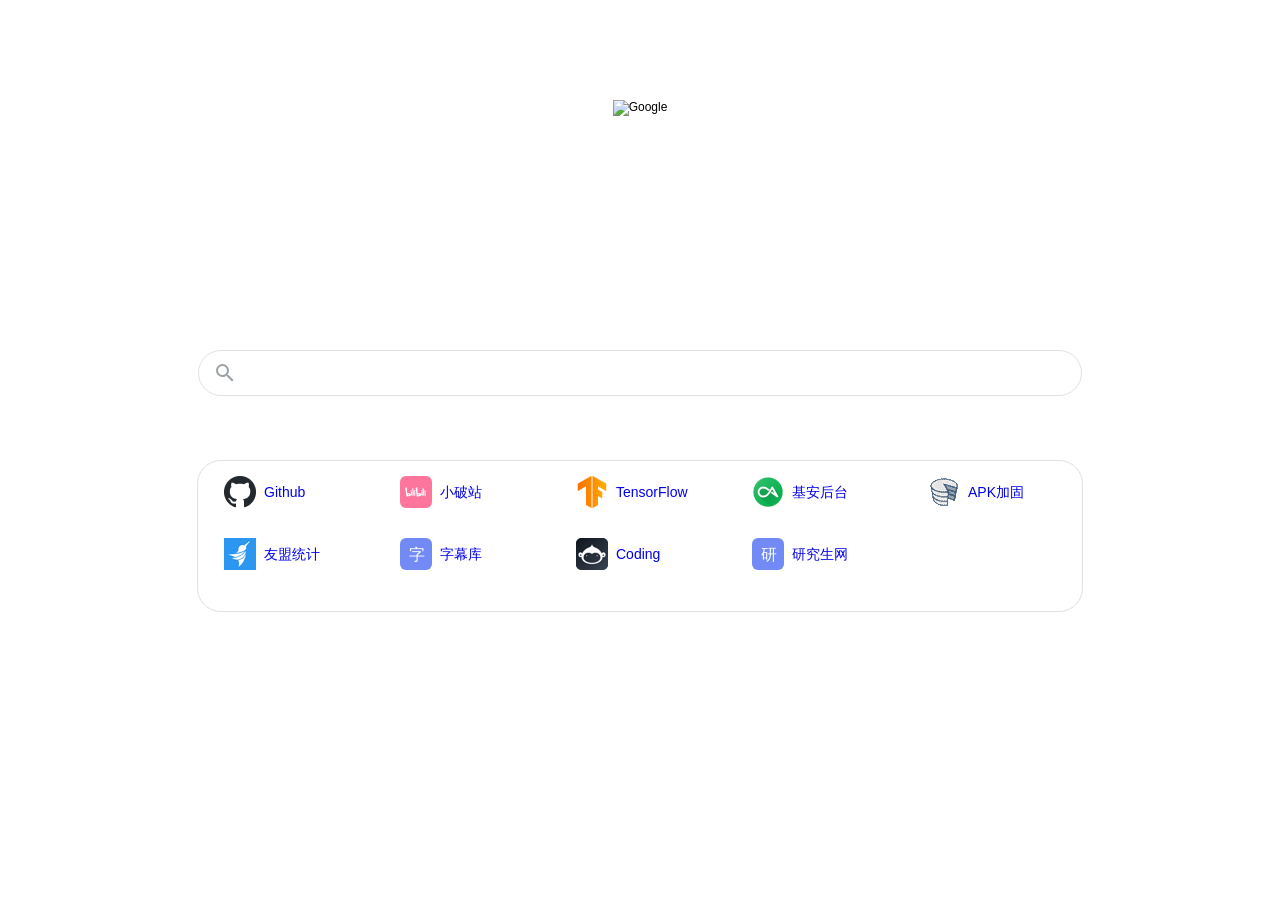
==== commit 2ab602f4: "edit()" ====
--- a/index.html
+++ b/index.html
@@ -11,7 +11,6 @@
         <link href="init-7d80ace317.css" rel="stylesheet"/>
         <script src="jquery.min.js">
         </script>
-        
     </head>
     <body>
         <center>
@@ -20,7 +19,7 @@
             </div>
         </center>
         <div class="search">
-            <form action="https://www.baidu.com/s" class="tsf" data-submitfalse="f" id="tsf" method="GET" name="f" role="search" style="overflow:visible">
+            <form action="https://www.baidu.com/s" class="tsf" data-submitfalse="f" id="tsf" method="GET" name="f" role="search" style="overflow:visible;z-index: 999;">
                 <div class="card">
                     <div class="input-box">
                         <div class="icon">
@@ -33,17 +32,21 @@
                                 </span>
                             </div>
                             <div class="a4bIc">
-                                <input autocomplete="off" class="gLFyf gsfi" maxlength="2048" name="wd" type="text">
+                                <input autocomplete="off" class="gLFyf gsfi input-view" maxlength="2048" name="wd" type="text">
                                 </input>
+                                <script src="search.js">
+                                </script>
                             </div>
                         </div>
                     </div>
+                </div>
+                <div class="think_panel" style="display: none;">
                 </div>
             </form>
         </div>
         <div style="margin-top: 64px;">
             <div class="card chip_panel">
-                <div id="sites_panel" class="s-mblock-content s-opacity-blank3">
+                <div class="s-mblock-content s-opacity-blank3" id="sites_panel">
                 </div>
             </div>
         </div>
--- a/cus.css
+++ b/cus.css
@@ -115,4 +115,63 @@
     margin: 0 auto;
     width: 482px;
     width: auto;
+}
+.think_card {
+    z-index: 2;
+    border-bottom-left-radius: 0;
+    border-bottom-right-radius: 0;
+    box-shadow: 0 1px 6px rgba(32, 33, 36, .28);
+    border-color: rgba(223, 225, 229, 0)
+}
+.think_panel {
+    position: absolute;
+    width: 100%;
+    height: auto;
+    text-align: left;
+    margin-top: -1px;
+    z-index: 4;
+    cursor: default;
+    background: #fff;
+    box-shadow: 0 1px 6px rgba(32, 33, 36, .28);
+    display: flex;
+    flex-direction: column;
+    list-style-type: none;
+    margin: 0;
+    padding: 0;
+    border: 0;
+    border-radius: 0 0 24px 24px;
+    padding-bottom: 4px;
+    overflow: hidden;
+}
+.think_list:hover {
+    background: #eee;
+}
+
+.sbct {
+    display: flex;
+    align-items: center;
+    min-width: 0;
+    padding: 0;
+}
+.sbic {
+    display: flex;
+    flex: 0 1 auto;
+    align-items: center;
+    margin-right: 20px;
+}
+.sb43 {
+    background: url(s_i.png) no-repeat 0 0;
+    background-size: 25px;
+    min-height: 25px;
+    min-width: 25px;
+    height: 25px;
+    width: 25px;
+}
+.jKWzZXdEJWi__suggestions-inner-container {
+    flex: auto;
+    display: flex;
+    margin: 0 20px;
+    height: 35px;
+    align-items: center;
+    margin: 0 20px 0 14px;
 }
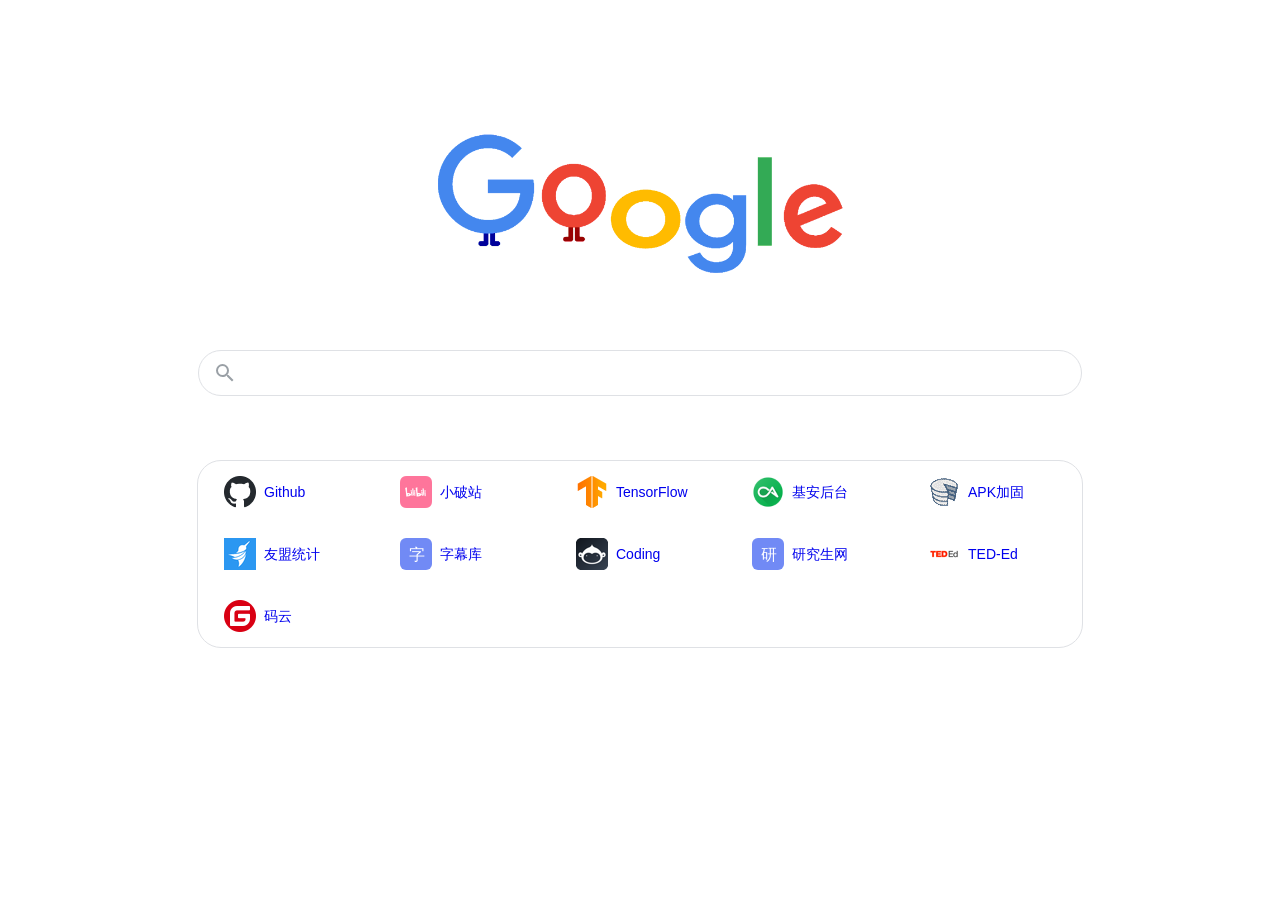
==== commit 51f520e3: "edit()" ====
--- a/index.html
+++ b/index.html
@@ -15,7 +15,7 @@
     <body>
         <center>
             <div class="logo-box">
-                <img alt="Google" data-atf="1" height="184" id="google-logo" src="logo.png"/>
+                <img alt="Google" data-atf="1" height="200" id="google-logo" src="logo.gif"/>
             </div>
         </center>
         <div class="search">
@@ -45,7 +45,7 @@
             </form>
         </div>
         <div style="margin-top: 64px;">
-            <div class="card chip_panel">
+            <div class="card chip_panel" style="height: fit-content;">
                 <div class="s-mblock-content s-opacity-blank3" id="sites_panel">
                 </div>
             </div>
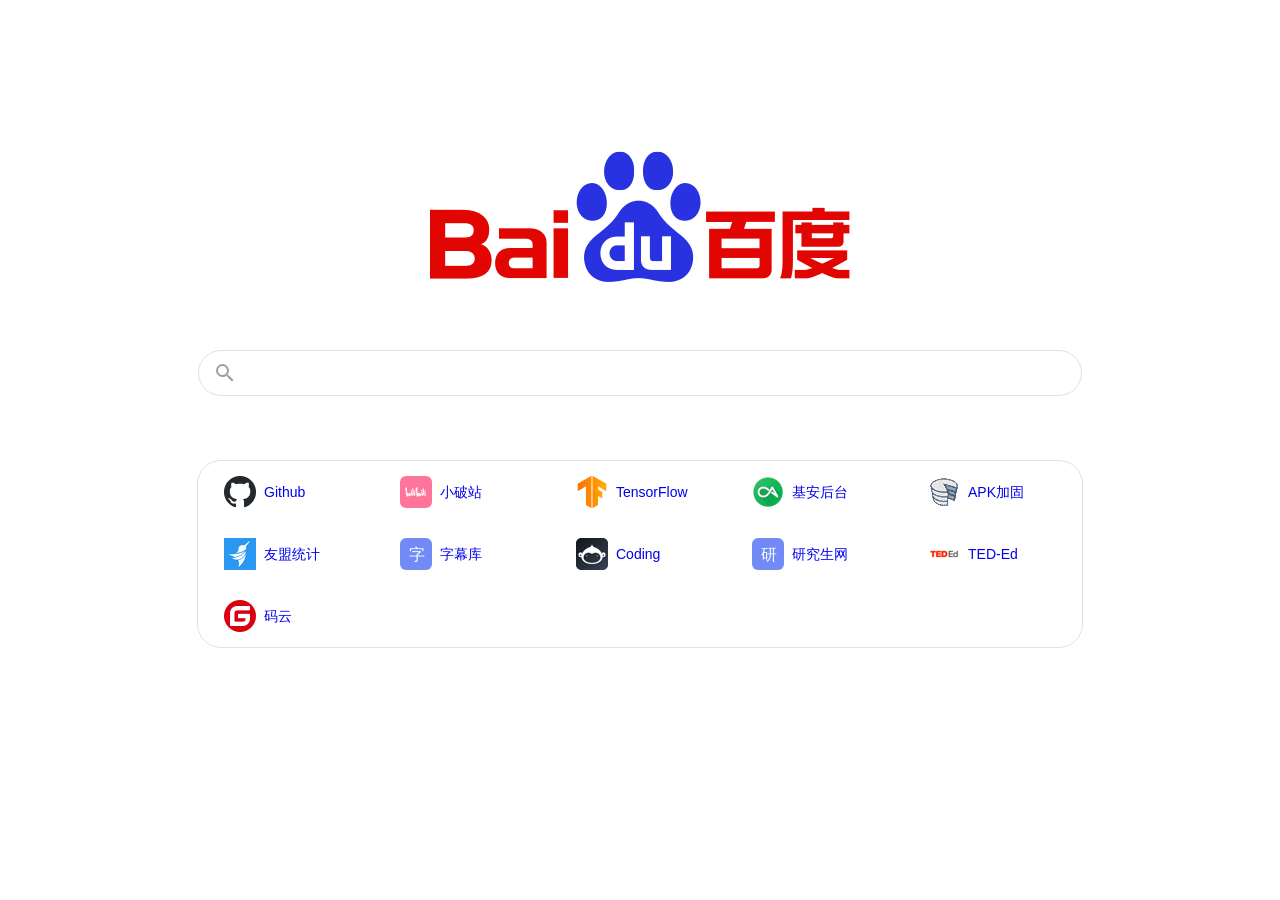
==== commit 8dc6259a: "edit()" ====
--- a/index.html
+++ b/index.html
@@ -15,7 +15,7 @@
     <body>
         <center>
             <div class="logo-box">
-                <img alt="Google" data-atf="1" height="200" id="google-logo" src="logo.gif"/>
+                <img alt="Google" data-atf="1" height="auto" id="google-logo" src="baidu.png"/>
             </div>
         </center>
         <div class="search">
--- a/cus.css
+++ b/cus.css
@@ -4,10 +4,10 @@
     min-height: 150px;
 }
 
-@keyframes myfirst {0% {margin-top: 0px;}100% {margin-top: 100px;}}
-@-moz-keyframes myfirst {0% {margin-top: 0px;}100% {margin-top: 100px;}}
-@-webkit-keyframes myfirst {0% {margin-top: 0px;}100% {margin-top: 100px;}}
-@-o-keyframes myfirst {0% {margin-top: 0px;}100% {margin-top: 100px;}}
+@keyframes myfirst {0% {margin-top: 0px;}100% {margin-top: 120px;}}
+@-moz-keyframes myfirst {0% {margin-top: 0px;}100% {margin-top: 120px;}}
+@-webkit-keyframes myfirst {0% {margin-top: 0px;}100% {margin-top: 120px;}}
+@-o-keyframes myfirst {0% {margin-top: 0px;}100% {margin-top: 120px;}}
 
 #google-logo {
     animation: myfirst 0.5s;
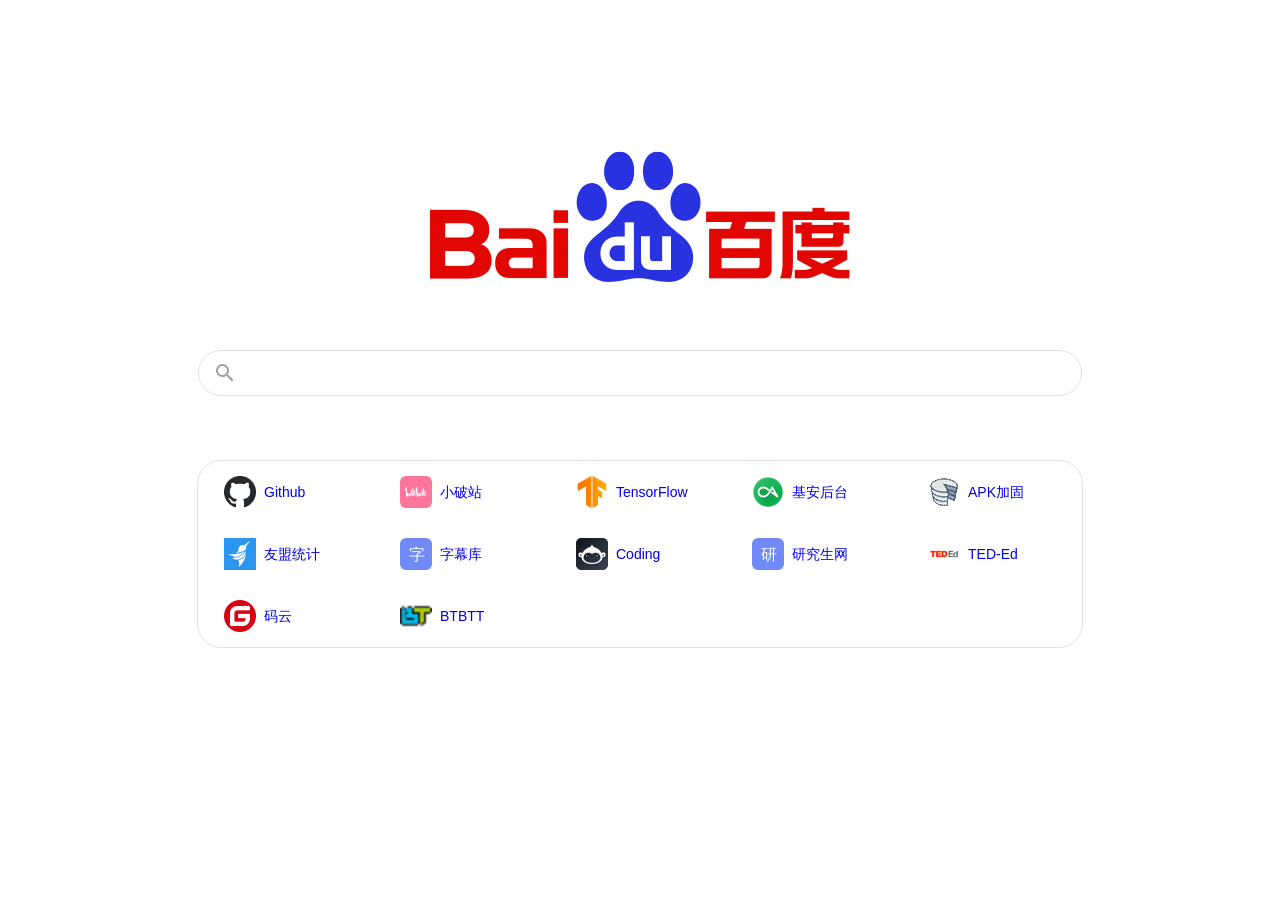
==== commit 3662adee: "edit()" ====
--- a/index.html
+++ b/index.html
@@ -3,7 +3,7 @@
     <head>
         <meta content="text/html; charset=utf-8" http-equiv="Content-Type"/>
         <title>
-            Google一下
+            百度一下
         </title>
         <link href="favicon.ico" rel="icon"/>
         <link href="cus.css" rel="stylesheet"/>
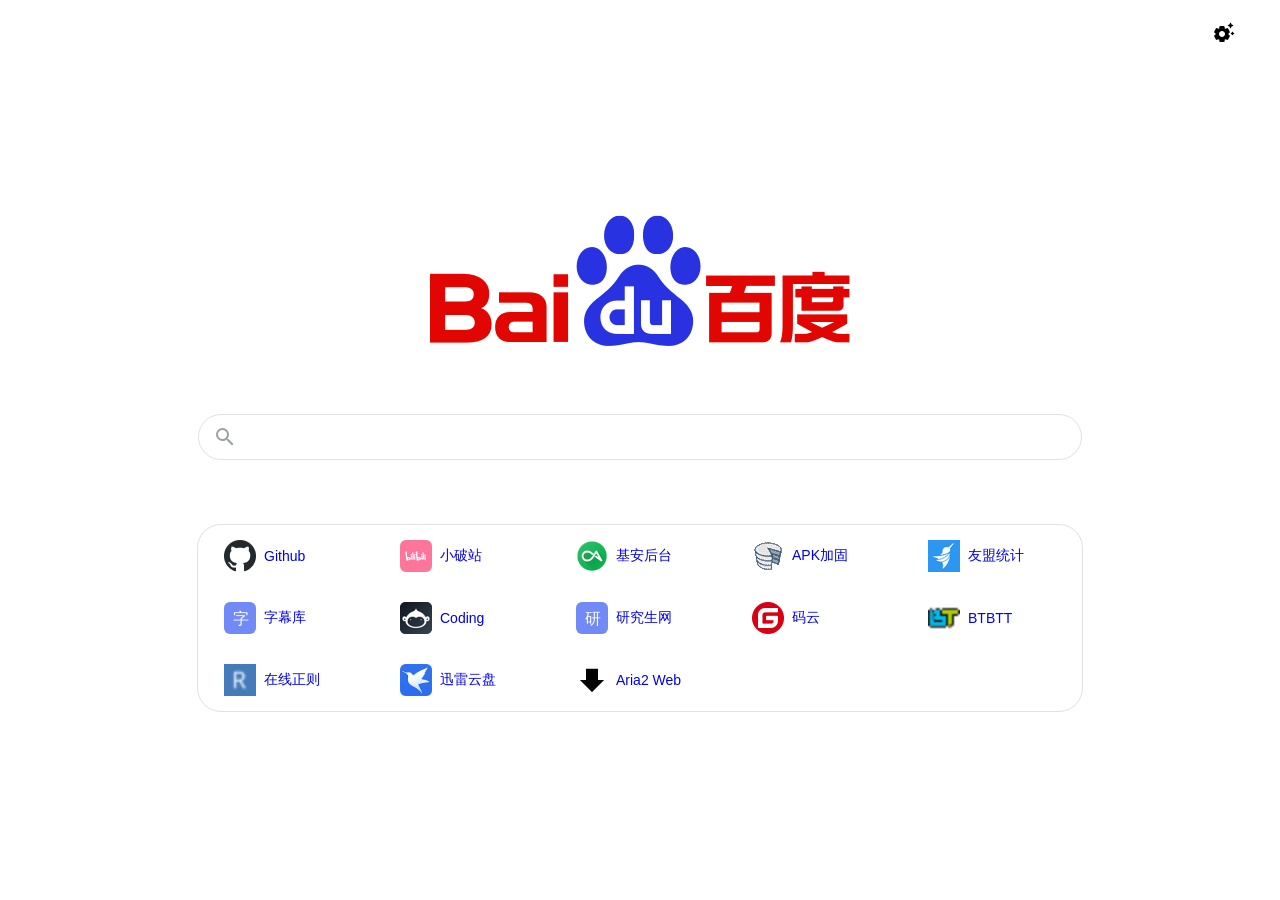
==== commit e003ca06: "新增 搜索引擎切换" ====
--- a/index.html
+++ b/index.html
@@ -1,56 +1,141 @@
 <!DOCTYPE html>
 <html lang="zh-CN">
-    <head>
-        <meta content="text/html; charset=utf-8" http-equiv="Content-Type"/>
-        <title>
-            百度一下
-        </title>
-        <link href="favicon.ico" rel="icon"/>
-        <link href="cus.css" rel="stylesheet"/>
-        <link href="baidu.css" rel="stylesheet"/>
-        <link href="init-7d80ace317.css" rel="stylesheet"/>
-        <script src="jquery.min.js">
-        </script>
-    </head>
-    <body>
-        <center>
-            <div class="logo-box">
-                <img alt="Google" data-atf="1" height="auto" id="google-logo" src="baidu.png"/>
-            </div>
-        </center>
-        <div class="search">
-            <form action="https://www.baidu.com/s" class="tsf" data-submitfalse="f" id="tsf" method="GET" name="f" role="search" style="overflow:visible;z-index: 999;">
-                <div class="card">
-                    <div class="input-box">
-                        <div class="icon">
-                            <div class="iblpc">
+<head>
+    <meta content="text/html; charset=utf-8" http-equiv="Content-Type"/>
+    <title>
+        百度一下
+    </title>
+    <link href="favicon.ico" rel="icon"/>
+    <link href="cus.css" rel="stylesheet"/>
+    <link href="baidu.css" rel="stylesheet"/>
+    <link href="material.css" rel="stylesheet"/>
+    <link href="icons.css" rel="stylesheet"/>
+    <link href="init-7d80ace317.css" rel="stylesheet"/>
+    <script src="jquery.min.js"></script>
+    <script src="material-components-web.min.js"></script>
+</head>
+<body>
+<header class="mdc-top-app-bar mdc-top-app-bar--fixed"
+        style="-webkit-transition: background-color 250ms cubic-bezier(.4,0,.2,1);">
+    <div class="mdc-top-app-bar__row">
+        <section class="mdc-top-app-bar__section mdc-top-app-bar__section--align-end" style="margin-right: 20px;">
+            <mwc-button style="border-radius: 30px;">
+                <button class="mdc-top-app-bar__action-item mdc-icon-button" aria-label="Options"
+                        onclick="setting_search_engine()">
+                    <svg viewBox="0 0 24 24">
+                        <path d="m18.04 7.99-.63-1.4-1.4-.63c-.39-.18-.39-.73 0-.91l1.4-.63.63-1.4c.18-.39.73-.39.91 0l.63 1.4 1.4.63c.39.18.39.73 0 .91l-1.4.63-.63 1.4c-.17.39-.73.39-.91 0zm3.24 4.73-.32-.72c-.18-.39-.73-.39-.91 0l-.32.72-.73.32c-.39.18-.39.73 0 .91l.72.32.32.73c.18.39.73.39.91 0l.32-.72.73-.32c.39-.18.39-.73 0-.91l-.72-.33zm-5.04 1.65 1.23.93c.4.3.51.86.26 1.3l-1.62 2.8c-.25.44-.79.62-1.25.42l-1.43-.6c-.2.13-.42.26-.64.37l-.19 1.54c-.06.5-.49.88-.99.88H8.38c-.5 0-.93-.38-.99-.88l-.19-1.54c-.22-.11-.43-.23-.64-.37l-1.43.6c-.46.2-1 .02-1.25-.42l-1.62-2.8c-.25-.44-.14-.99.26-1.3l1.23-.93V14c0-.12 0-.25.01-.37l-1.23-.93c-.4-.3-.51-.86-.26-1.3l1.62-2.8c.25-.44.79-.62 1.25-.42l1.43.6c.2-.13.42-.26.64-.37l.19-1.54c.05-.49.48-.87.98-.87h3.23c.5 0 .93.38.99.88l.19 1.54c.22.11.43.23.64.37l1.43-.6c.46-.2 1-.02 1.25.42l1.62 2.8c.25.44.14.99-.26 1.3l-1.23.93c.01.12.01.24.01.37s0 .24-.01.36zM13 14c0-1.66-1.34-3-3-3s-3 1.34-3 3 1.34 3 3 3 3-1.34 3-3z"></path>
+                    </svg>
+                </button>
+            </mwc-button>
+        </section>
+    </div>
+</header>
+<main class="mdc-top-app-bar--fixed-adjust">
+    <center>
+        <div class="logo-box">
+            <img alt="Google" data-atf="1" height="auto" id="google-logo" src="baidu.png"/>
+        </div>
+    </center>
+    <script type="text/javascript">
+        if (localStorage.engine === 'google') {
+            $('#google-logo').attr('src','google.png');
+        } else if (localStorage.engine === 'bing') {
+            $('#google-logo').attr('src','bing.png');
+        }
+    </script>
+    <div class="search">
+        <form action="https://www.baidu.com/s" class="tsf" data-submitfalse="f" id="tsf" method="GET" name="f"
+              role="search" style="overflow:visible;z-index: 999;">
+            <div class="card">
+                <div class="input-box">
+                    <div class="icon">
+                        <div class="iblpc">
                                 <span class="wFncld z1asCe">
                                     <svg focusable="false" viewbox="0 0 24 24" xmlns="http://www.w3.org/2000/svg">
                                         <path d="M15.5 14h-.79l-.28-.27A6.471 6.471 0 0 0 16 9.5 6.5 6.5 0 1 0 9.5 16c1.61 0 3.09-.59 4.23-1.57l.27.28v.79l5 4.99L20.49 19l-4.99-5zm-6 0C7.01 14 5 11.99 5 9.5S7.01 5 9.5 5 14 7.01 14 9.5 11.99 14 9.5 14z">
                                         </path>
                                     </svg>
                                 </span>
-                            </div>
-                            <div class="a4bIc">
-                                <input autocomplete="off" class="gLFyf gsfi input-view" maxlength="2048" name="wd" type="text">
-                                </input>
-                                <script src="search.js">
-                                </script>
-                            </div>
+                        </div>
+                        <div class="a4bIc">
+                            <input id="input_search" autocomplete="off" class="gLFyf gsfi input-view" maxlength="2048" name="wd"
+                                   type="text">
+                            </input>
+                            <script src="search.js">
+                            </script>
                         </div>
                     </div>
                 </div>
-                <div class="think_panel" style="display: none;">
-                </div>
-            </form>
-        </div>
-        <div style="margin-top: 64px;">
-            <div class="card chip_panel" style="height: fit-content;">
-                <div class="s-mblock-content s-opacity-blank3" id="sites_panel">
-                </div>
+            </div>
+            <div class="think_panel" style="display: none;">
+            </div>
+        </form>
+    </div>
+    <div style="margin-top: 64px;">
+        <div class="card chip_panel" style="height: fit-content;">
+            <div class="s-mblock-content s-opacity-blank3" id="sites_panel">
             </div>
         </div>
-        <script src="sites.js">
+    </div>
+    <script src="sites.js">
+    </script>
+
+    <div class="mdc-dialog" style="z-index: 1000;text-align: left;padding-left: 20px;padding-top: 20px;">
+        <div class="mdc-dialog__container">
+            <div class="mdc-dialog__surface" style="min-width: 300px;">
+                <h2 class="mdc-dialog__title" style="font-weight: bold; font-size: x-large;" id="goog_1692804950-alert-title"><!---->设置搜索引擎<!----></h2>
+
+                <div class="mdc-dialog__content" style="padding-top: 14px;" id="goog_1692804950-alert-supporting">
+                    <ul>
+                        <li>谷歌：需要魔法上网</li>
+                        <li>必应：广告少(建议)</li>
+                        <li>百度：国内资源较多</li>
+                    </ul>
+                </div>
+
+                <footer class="mdc-dialog__actions">
+                    <!---->
+                    <button type="button" onclick="set_engine('google')" class="mdc-button mdc-dialog__button mdc-ripple-upgraded" data-mdc-dialog-action="1">
+                        <span class="mdc-button__label"><!---->谷歌<!----></span>
+                        <div class="mdc-button__ripple"></div>
+                    </button>
+                    <!---->
+                    <button type="button" onclick="set_engine('bing')" class="mdc-button mdc-dialog__button mdc-ripple-upgraded" data-mdc-dialog-action="2">
+                        <span class="mdc-button__label"><!---->必应<!----></span>
+                        <div class="mdc-button__ripple"></div>
+                    </button>
+                    <!---->
+                    <button type="button" onclick="set_engine('bing')" class="mdc-button mdc-dialog__button mdc-ripple-upgraded" data-mdc-dialog-action="2">
+                        <span class="mdc-button__label"><!---->百度<!----></span>
+                        <div class="mdc-button__ripple"></div>
+                    </button>
+                </footer>
+            </div>
+        </div>
+        <div class="mdc-dialog__scrim"></div>
+        <script type="text/javascript">
+            const buttons = document.querySelectorAll('.mdc-button');
+            for (const button of buttons) {
+                mdc.ripple.MDCRipple.attachTo(button);
+            }
+            const topAppBar = new mdc.topAppBar.MDCTopAppBar(document.querySelector('.mdc-top-app-bar'));
+            const dialog = new mdc.dialog.MDCDialog(document.querySelector('.mdc-dialog'));
+            function set_engine(engine_name) {
+                localStorage.engine=engine_name;
+                location.reload();
+            }
+            function setting_search_engine() {
+                dialog.open()
+            }
+            if (localStorage.engine === 'google') {
+                $('#tsf').attr('action','https://www.google.com/search');
+                $('#input_search').attr('name','q');
+            } else if (localStorage.engine === 'bing') {
+                $('#tsf').attr('action','https://cn.bing.com/search');
+                $('#input_search').attr('name','q');
+            }
         </script>
-    </body>
+    </div>
+</main>
+</body>
 </html>
--- a/baidu.css
+++ b/baidu.css
@@ -2997,7 +2997,6 @@
     *display: inline;
     zoom: 1;
     height: 32px;
-    line-height: 32px;
     margin-left: 24px;
     margin-right: 24px;
     cursor: pointer;
--- a/material.css
+++ b/material.css
@@ -0,0 +1,12976 @@
+.mdc-drawer {
+    border-color: rgba(0, 0, 0, .12);
+    background-color: #fff;
+    border-radius: 0 0 0 0;
+    z-index: 6;
+    width: 256px;
+    display: -ms-flexbox;
+    display: flex;
+    -ms-flex-direction: column;
+    flex-direction: column;
+    -ms-flex-negative: 0;
+    flex-shrink: 0;
+    -webkit-box-sizing: border-box;
+    box-sizing: border-box;
+    height: 100%;
+    border-right-width: 1px;
+    border-right-style: solid;
+    overflow: hidden;
+    -webkit-transition-property: -webkit-transform;
+    transition-property: -webkit-transform;
+    -o-transition-property: transform;
+    transition-property: transform;
+    transition-property: transform, -webkit-transform;
+    -webkit-transition-timing-function: cubic-bezier(.4, 0, .2, 1);
+    -o-transition-timing-function: cubic-bezier(.4, 0, .2, 1);
+    transition-timing-function: cubic-bezier(.4, 0, .2, 1)
+}
+.mdc-drawer .mdc-drawer__title {
+    color: rgba(0, 0, 0, .87)
+}
+.mdc-drawer .mdc-drawer__subtitle, .mdc-drawer .mdc-list-group__subheader, .mdc-drawer .mdc-list-item__graphic {
+    color: rgba(0, 0, 0, .6)
+}
+.mdc-drawer .mdc-list-item {
+    color: rgba(0, 0, 0, .87)
+}
+.mdc-drawer .mdc-list-item--activated .mdc-list-item__graphic {
+    color: #6200ee
+}
+.mdc-drawer .mdc-list-item--activated {
+    color: rgba(98, 0, 238, .87)
+}
+.mdc-drawer[dir=rtl], [dir=rtl] .mdc-drawer {
+    border-radius: 0 0 0 0
+}
+.mdc-drawer .mdc-list-item {
+    border-radius: 4px
+}
+.mdc-drawer.mdc-drawer--open:not(.mdc-drawer--closing)+.mdc-drawer-app-content {
+    margin-left: 256px;
+    margin-right: 0
+}
+.mdc-drawer.mdc-drawer--open:not(.mdc-drawer--closing)+.mdc-drawer-app-content[dir=rtl], [dir=rtl] .mdc-drawer.mdc-drawer--open:not(.mdc-drawer--closing)+.mdc-drawer-app-content {
+    margin-left: 0;
+    margin-right: 256px
+}
+.mdc-drawer[dir=rtl], [dir=rtl] .mdc-drawer {
+    border-right-width: 0;
+    border-left-width: 1px;
+    border-right-style: none;
+    border-left-style: solid
+}
+.mdc-drawer .mdc-list-item {
+    font-family: Roboto, sans-serif;
+    -moz-osx-font-smoothing: grayscale;
+    -webkit-font-smoothing: antialiased;
+    font-size: .875rem;
+    line-height: 1.375rem;
+    font-weight: 500;
+    letter-spacing: .0071428571em;
+    text-decoration: inherit;
+    text-transform: inherit;
+    height: 40px;
+    margin: 8px;
+    padding: 0 8px
+}
+.mdc-drawer .mdc-list-item:first-child {
+    margin-top: 2px
+}
+.mdc-drawer .mdc-list-item:last-child {
+    margin-bottom: 0
+}
+.mdc-drawer .mdc-list-group__subheader {
+    font-family: Roboto, sans-serif;
+    -moz-osx-font-smoothing: grayscale;
+    -webkit-font-smoothing: antialiased;
+    font-size: .875rem;
+    line-height: 1.25rem;
+    font-weight: 400;
+    letter-spacing: .0178571429em;
+    text-decoration: inherit;
+    text-transform: inherit;
+    display: block;
+    margin-top: 0;
+    line-height: normal;
+    margin: 0;
+    padding: 0 16px
+}
+.mdc-drawer .mdc-list-group__subheader:before {
+    display: inline-block;
+    width: 0;
+    height: 24px;
+    content: "";
+    vertical-align: 0
+}
+.mdc-drawer .mdc-list-divider {
+    margin: 3px 0 4px
+}
+.mdc-drawer .mdc-list-item__graphic, .mdc-drawer .mdc-list-item__text {
+    pointer-events: none
+}
+.mdc-drawer--animate {
+    -webkit-transform: translateX(-100%);
+    -ms-transform: translateX(-100%);
+    transform: translateX(-100%)
+}
+.mdc-drawer--animate[dir=rtl], [dir=rtl] .mdc-drawer--animate {
+    -webkit-transform: translateX(100%);
+    -ms-transform: translateX(100%);
+    transform: translateX(100%)
+}
+.mdc-drawer--opening {
+    -webkit-transition-duration: .25s;
+    -o-transition-duration: .25s;
+    transition-duration: .25s
+}
+.mdc-drawer--opening, .mdc-drawer--opening[dir=rtl], [dir=rtl] .mdc-drawer--opening {
+    -webkit-transform: translateX(0);
+    -ms-transform: translateX(0);
+    transform: translateX(0)
+}
+.mdc-drawer--closing {
+    -webkit-transform: translateX(-100%);
+    -ms-transform: translateX(-100%);
+    transform: translateX(-100%);
+    -webkit-transition-duration: .2s;
+    -o-transition-duration: .2s;
+    transition-duration: .2s
+}
+.mdc-drawer--closing[dir=rtl], [dir=rtl] .mdc-drawer--closing {
+    -webkit-transform: translateX(100%);
+    -ms-transform: translateX(100%);
+    transform: translateX(100%)
+}
+.mdc-drawer__header {
+    -ms-flex-negative: 0;
+    flex-shrink: 0;
+    -webkit-box-sizing: border-box;
+    box-sizing: border-box;
+    min-height: 64px;
+    padding: 0 16px 4px
+}
+.mdc-drawer__title {
+    font-family: Roboto, sans-serif;
+    -moz-osx-font-smoothing: grayscale;
+    -webkit-font-smoothing: antialiased;
+    font-size: 1.25rem;
+    line-height: 2rem;
+    font-weight: 500;
+    letter-spacing: .0125em;
+    text-decoration: inherit;
+    text-transform: inherit;
+    display: block;
+    margin-top: 0;
+    line-height: normal;
+    margin-bottom: -20px
+}
+.mdc-drawer__title:before {
+    display: inline-block;
+    width: 0;
+    height: 36px;
+    content: "";
+    vertical-align: 0
+}
+.mdc-drawer__title:after {
+    display: inline-block;
+    width: 0;
+    height: 20px;
+    content: "";
+    vertical-align: -20px
+}
+.mdc-drawer__subtitle {
+    font-family: Roboto, sans-serif;
+    -moz-osx-font-smoothing: grayscale;
+    -webkit-font-smoothing: antialiased;
+    font-size: .875rem;
+    line-height: 1.25rem;
+    font-weight: 400;
+    letter-spacing: .0178571429em;
+    text-decoration: inherit;
+    text-transform: inherit;
+    display: block;
+    margin-top: 0;
+    line-height: normal;
+    margin-bottom: 0
+}
+.mdc-drawer__subtitle:before {
+    display: inline-block;
+    width: 0;
+    height: 20px;
+    content: "";
+    vertical-align: 0
+}
+.mdc-drawer__content {
+    height: 100%;
+    overflow-y: auto;
+    -webkit-overflow-scrolling: touch
+}
+.mdc-drawer--dismissible {
+    left: 0;
+    right: auto;
+    display: none;
+    position: absolute
+}
+.mdc-drawer--dismissible[dir=rtl], [dir=rtl] .mdc-drawer--dismissible {
+    left: auto;
+    right: 0
+}
+.mdc-drawer--dismissible.mdc-drawer--open {
+    display: -ms-flexbox;
+    display: flex
+}
+.mdc-drawer-app-content {
+    position: relative
+}
+.mdc-drawer-app-content, .mdc-drawer-app-content[dir=rtl], [dir=rtl] .mdc-drawer-app-content {
+    margin-left: 0;
+    margin-right: 0
+}
+.mdc-drawer--modal {
+    -webkit-box-shadow: 0 8px 10px -5px rgba(0, 0, 0, .2), 0 16px 24px 2px rgba(0, 0, 0, .14), 0 6px 30px 5px rgba(0, 0, 0, .12);
+    box-shadow: 0 8px 10px -5px rgba(0, 0, 0, .2), 0 16px 24px 2px rgba(0, 0, 0, .14), 0 6px 30px 5px rgba(0, 0, 0, .12);
+    left: 0;
+    right: auto;
+    display: none;
+    position: fixed
+}
+.mdc-drawer--modal+.mdc-drawer-scrim {
+    background-color: rgba(0, 0, 0, .32)
+}
+.mdc-drawer--modal[dir=rtl], [dir=rtl] .mdc-drawer--modal {
+    left: auto;
+    right: 0
+}
+.mdc-drawer--modal.mdc-drawer--open {
+    display: -ms-flexbox;
+    display: flex
+}
+.mdc-drawer-scrim {
+    display: none;
+    position: fixed;
+    top: 0;
+    left: 0;
+    width: 100%;
+    height: 100%;
+    z-index: 5;
+    -webkit-transition-property: opacity;
+    -o-transition-property: opacity;
+    transition-property: opacity;
+    -webkit-transition-timing-function: cubic-bezier(.4, 0, .2, 1);
+    -o-transition-timing-function: cubic-bezier(.4, 0, .2, 1);
+    transition-timing-function: cubic-bezier(.4, 0, .2, 1)
+}
+.mdc-drawer--open+.mdc-drawer-scrim {
+    display: block
+}
+.mdc-drawer--animate+.mdc-drawer-scrim {
+    opacity: 0
+}
+.mdc-drawer--opening+.mdc-drawer-scrim {
+    -webkit-transition-duration: .25s;
+    -o-transition-duration: .25s;
+    transition-duration: .25s;
+    opacity: 1
+}
+.mdc-drawer--closing+.mdc-drawer-scrim {
+    -webkit-transition-duration: .2s;
+    -o-transition-duration: .2s;
+    transition-duration: .2s;
+    opacity: 0
+}
+.hero {
+    display: -ms-flexbox;
+    display: flex;
+    -ms-flex-flow: row nowrap;
+    flex-flow: row nowrap;
+    -ms-flex-align: center;
+    align-items: center;
+    -ms-flex-pack: center;
+    justify-content: center;
+    min-height: 360px;
+    background-color: #f2f2f2;
+    overflow: auto
+}
+.sidebar-active {
+    font-weight: 600
+}
+.demo-title {
+    border-bottom: 1px solid rgba(0, 0, 0, .87)
+}
+.resources-graphic {
+    width: 30px;
+    height: 30px
+}
+.demo-panel {
+    display: -ms-flexbox;
+    display: flex;
+    position: relative;
+    height: 100vh;
+    overflow: hidden
+}
+.mdc-drawer--dismissible.demo-drawer {
+    z-index: 1
+}
+.demo-drawer {
+    height: 100%
+}
+.demo-drawer .mdc-list-item {
+    cursor: pointer
+}
+.demo-drawer-header {
+    position: absolute;
+    top: 18px;
+    opacity: .74
+}
+.demo-content {
+    height: 100%;
+    -webkit-box-sizing: border-box;
+    box-sizing: border-box;
+    max-width: 100%;
+    padding: 40px 16px 100px;
+    -webkit-transition: -webkit-transform .2s cubic-bezier(.4, 0, .2, 1) 50ms;
+    transition: -webkit-transform .2s cubic-bezier(.4, 0, .2, 1) 50ms;
+    -o-transition: .2s transform cubic-bezier(.4, 0, .2, 1) 50ms;
+    transition: transform .2s cubic-bezier(.4, 0, .2, 1) 50ms;
+    transition: transform .2s cubic-bezier(.4, 0, .2, 1) 50ms, -webkit-transform .2s cubic-bezier(.4, 0, .2, 1) 50ms;
+    width: 100%;
+    overflow: auto;
+    display: -ms-flexbox;
+    display: flex;
+    -ms-flex-direction: column;
+    flex-direction: column;
+    -ms-flex-align: center;
+    align-items: center;
+    -ms-flex-pack: start;
+    justify-content: flex-start
+}
+@supports (-webkit-overflow-scrolling:touch) {
+    .demo-content {
+        overflow: scroll;
+        -webkit-overflow-scrolling: touch
+    }
+}
+.demo-content-transition {
+    width: 100%;
+    max-width: 1200px
+}
+.loadComponent-enter {
+    opacity: 0;
+    -webkit-transform: translateY(15px);
+    -ms-transform: translateY(15px);
+    transform: translateY(15px)
+}
+.loadComponent-enter.loadComponent-enter-active {
+    opacity: 1;
+    -webkit-transform: translateY(0);
+    -ms-transform: translateY(0);
+    transform: translateY(0);
+    -webkit-transition: all 235ms linear .1s;
+    -o-transition: all 235ms linear .1s;
+    transition: all 235ms linear .1s
+}
+.loadComponent-enter.loadComponent-enter-active .mdc-snackbar, .loadComponent-exit, .loadComponent-exit-active, .loadComponent-exit-done {
+    display: none
+}
+.catalog-hero-tab-bar {
+    width: 100%;
+    background-color: #fff
+}
+.hero-component {
+    -ms-flex-flow: row nowrap;
+    flex-flow: row nowrap;
+    -ms-flex-align: center;
+    -ms-flex-pack: center;
+    max-width: 860px;
+    -ms-flex-direction: column;
+    flex-direction: column
+}
+.hero-component, .tab-container, .tab-content {
+    align-items: center;
+    justify-content: center;
+    width: 100%;
+    display: -ms-flexbox;
+    display: flex
+}
+.tab-container, .tab-content {
+    height: 0;
+    min-height: 100%;
+    max-width: 100%;
+    padding: 24px 0;
+    -ms-flex: 1 1 auto;
+    flex: 1 1 auto;
+    -ms-flex-flow: row nowrap;
+    flex-flow: row nowrap;
+    -ms-flex-align: center;
+    -ms-flex-pack: center;
+    background-color: #f7f7f7
+}
+.tab-container {
+    min-height: 360px;
+    position: relative
+}
+.highlight-html {
+    width: 100%;
+    max-height: 100%;
+    -webkit-box-sizing: border-box;
+    box-sizing: border-box
+}
+.hero-tab .mdc-tab-indicator .mdc-tab-indicator__content--underline {
+    border-color: #000
+}
+.hero-tab.mdc-tab--active .mdc-tab__text-label {
+    color: #000
+}
+.hero-tab .mdc-tab__ripple:after, .hero-tab .mdc-tab__ripple:before {
+    background-color: #000
+}
+.hero-tab .mdc-tab__ripple:hover:before {
+    opacity: .04
+}
+.hero-tab .mdc-tab__ripple.mdc-ripple-upgraded--background-focused:before, .hero-tab .mdc-tab__ripple:not(.mdc-ripple-upgraded):focus:before {
+    -webkit-transition-duration: 75ms;
+    -o-transition-duration: 75ms;
+    transition-duration: 75ms;
+    opacity: .12
+}
+.hero-tab .mdc-tab__ripple:not(.mdc-ripple-upgraded):after {
+    -webkit-transition: opacity .15s linear;
+    -o-transition: opacity .15s linear;
+    transition: opacity .15s linear
+}
+.hero-tab .mdc-tab__ripple:not(.mdc-ripple-upgraded):active:after {
+    -webkit-transition-duration: 75ms;
+    -o-transition-duration: 75ms;
+    transition-duration: 75ms;
+    opacity: .12
+}
+.hero-tab .mdc-tab__ripple.mdc-ripple-upgraded {
+    --mdc-ripple-fg-opacity: 0.12
+}
+.hero-options {
+    border-radius: 4px;
+    max-height: 312px;
+    width: 100%
+}
+.hero-options .catalog-tf-list-item {
+    min-height: 65px;
+    overflow: visible;
+    padding-bottom: 24px
+}
+.hero-options .mdc-chip-set {
+    padding: 16px 0
+}
+.hero-options .mdc-chip-set .mdc-chip {
+    margin: 0 0 0 0
+}
+.copy-all-button.copy-all-button {
+    position: absolute;
+    right: 16px;
+    bottom: 16px
+}
+.hero-component__filter-chip-set-option .mdc-chip {
+    border-radius: 4px;
+    background-color: #fff;
+    padding-right: 11px;
+    padding-left: 11px;
+    border: 1px solid rgba(25, 25, 25, .32)
+}
+.hero-component__filter-chip-set-option .mdc-chip .mdc-chip__ripple {
+    border-radius: 4px;
+    top: -1px;
+    left: -1px;
+    border: 1px solid transparent
+}
+.hero-component__filter-chip-set-option .mdc-chip.mdc-chip--selected {
+    background-color: #f7f7f7
+}
+.mdc-typography--overline {
+    padding: 0 0 16px
+}
+.react-syntax-highlighter-line-number {
+    -webkit-user-select: none;
+    -moz-user-select: none;
+    -ms-user-select: none;
+    user-select: none
+}
+.mdc-card {
+    border-radius: 10px;
+    background-color: #fff;
+    background-color: var(--mdc-theme-surface, #fff);
+    -webkit-box-shadow: 0 2px 1px -1px rgba(0, 0, 0, .2), 0 1px 1px 0 rgba(0, 0, 0, .14), 0 1px 3px 0 rgba(0, 0, 0, .12);
+    box-shadow: 0 2px 1px -1px rgba(0, 0, 0, .2), 0 1px 1px 0 rgba(0, 0, 0, .14), 0 1px 3px 0 rgba(0, 0, 0, .12);
+    display: -ms-flexbox;
+    display: flex;
+    -ms-flex-direction: column;
+    flex-direction: column;
+    -webkit-box-sizing: border-box;
+    box-sizing: border-box
+}
+.mdc-card--outlined {
+    -webkit-box-shadow: 0 0 0 0 rgba(0, 0, 0, .2), 0 0 0 0 rgba(0, 0, 0, .14), 0 0 0 0 rgba(0, 0, 0, .12);
+    box-shadow: 0 0 0 0 rgba(0, 0, 0, .2), 0 0 0 0 rgba(0, 0, 0, .14), 0 0 0 0 rgba(0, 0, 0, .12);
+    border: 1px solid #e0e0e0
+}
+.mdc-card__media {
+    position: relative;
+    -webkit-box-sizing: border-box;
+    box-sizing: border-box;
+    background-repeat: no-repeat;
+    background-position: 50%;
+    background-size: cover
+}
+.mdc-card__media:before {
+    display: block;
+    content: ""
+}
+.mdc-card__media:first-child {
+    border-top-left-radius: inherit;
+    border-top-right-radius: inherit
+}
+.mdc-card__media:last-child {
+    border-bottom-left-radius: inherit;
+    border-bottom-right-radius: inherit
+}
+.mdc-card__media--square:before {
+    margin-top: 100%
+}
+.mdc-card__media--16-9:before {
+    margin-top: 56.25%
+}
+.mdc-card__media-content {
+    position: absolute;
+    top: 0;
+    right: 0;
+    bottom: 0;
+    left: 0
+}
+.mdc-card__media-content, .mdc-card__primary-action {
+    -webkit-box-sizing: border-box;
+    box-sizing: border-box
+}
+.mdc-card__primary-action {
+    display: -ms-flexbox;
+    display: flex;
+    -ms-flex-direction: column;
+    flex-direction: column;
+    position: relative;
+    outline: none;
+    color: inherit;
+    text-decoration: none;
+    cursor: pointer;
+    overflow: hidden
+}
+.mdc-card__primary-action:first-child {
+    border-top-left-radius: inherit;
+    border-top-right-radius: inherit
+}
+.mdc-card__primary-action:last-child {
+    border-bottom-left-radius: inherit;
+    border-bottom-right-radius: inherit
+}
+.mdc-card__actions {
+    display: -ms-flexbox;
+    display: flex;
+    -ms-flex-direction: row;
+    flex-direction: row;
+    -ms-flex-align: center;
+    align-items: center;
+    -webkit-box-sizing: border-box;
+    box-sizing: border-box;
+    min-height: 52px;
+    padding: 8px
+}
+.mdc-card__actions--full-bleed {
+    padding: 0
+}
+.mdc-card__action-buttons, .mdc-card__action-icons {
+    display: -ms-flexbox;
+    display: flex;
+    -ms-flex-direction: row;
+    flex-direction: row;
+    -ms-flex-align: center;
+    align-items: center;
+    -webkit-box-sizing: border-box;
+    box-sizing: border-box
+}
+.mdc-card__action-icons {
+    color: rgba(0, 0, 0, .6);
+    -ms-flex-positive: 1;
+    flex-grow: 1;
+    -ms-flex-pack: end;
+    justify-content: flex-end
+}
+.mdc-card__action-buttons+.mdc-card__action-icons {
+    margin-left: 16px;
+    margin-right: 0
+}
+.mdc-card__action-buttons+.mdc-card__action-icons[dir=rtl], [dir=rtl] .mdc-card__action-buttons+.mdc-card__action-icons {
+    margin-left: 0;
+    margin-right: 16px
+}
+.mdc-card__action {
+    display: -ms-inline-flexbox;
+    display: inline-flex;
+    -ms-flex-direction: row;
+    flex-direction: row;
+    -ms-flex-align: center;
+    align-items: center;
+    -webkit-box-sizing: border-box;
+    box-sizing: border-box;
+    -ms-flex-pack: center;
+    justify-content: center;
+    cursor: pointer;
+    -webkit-user-select: none;
+    -moz-user-select: none;
+    -ms-user-select: none;
+    user-select: none
+}
+.mdc-card__action:focus {
+    outline: none
+}
+.mdc-card__action--button {
+    margin-left: 0;
+    margin-right: 8px;
+    padding: 0 8px
+}
+.mdc-card__action--button[dir=rtl], [dir=rtl] .mdc-card__action--button {
+    margin-left: 8px;
+    margin-right: 0
+}
+.mdc-card__action--button:last-child, .mdc-card__action--button:last-child[dir=rtl], [dir=rtl] .mdc-card__action--button:last-child {
+    margin-left: 0;
+    margin-right: 0
+}
+.mdc-card__actions--full-bleed .mdc-card__action--button {
+    -ms-flex-pack: justify;
+    justify-content: space-between;
+    width: 100%;
+    height: auto;
+    max-height: none;
+    margin: 0;
+    padding: 8px 16px;
+    text-align: left
+}
+.mdc-card__actions--full-bleed .mdc-card__action--button[dir=rtl], [dir=rtl] .mdc-card__actions--full-bleed .mdc-card__action--button {
+    text-align: right
+}
+.mdc-card__action--icon {
+    margin: -6px 0;
+    padding: 12px
+}
+.mdc-card__action--icon:not(:disabled) {
+    color: white;
+}
+@-webkit-keyframes mdc-ripple-fg-radius-in {
+    0% {
+        -webkit-animation-timing-function: cubic-bezier(.4, 0, .2, 1);
+        animation-timing-function: cubic-bezier(.4, 0, .2, 1);
+        -webkit-transform: translate(var(--mdc-ripple-fg-translate-start, 0)) scale(1);
+        transform: translate(var(--mdc-ripple-fg-translate-start, 0)) scale(1)
+    }
+    to {
+        -webkit-transform: translate(var(--mdc-ripple-fg-translate-end, 0)) scale(var(--mdc-ripple-fg-scale, 1));
+        transform: translate(var(--mdc-ripple-fg-translate-end, 0)) scale(var(--mdc-ripple-fg-scale, 1))
+    }
+}
+@keyframes mdc-ripple-fg-radius-in {
+    0% {
+        -webkit-animation-timing-function: cubic-bezier(.4, 0, .2, 1);
+        animation-timing-function: cubic-bezier(.4, 0, .2, 1);
+        -webkit-transform: translate(var(--mdc-ripple-fg-translate-start, 0)) scale(1);
+        transform: translate(var(--mdc-ripple-fg-translate-start, 0)) scale(1)
+    }
+    to {
+        -webkit-transform: translate(var(--mdc-ripple-fg-translate-end, 0)) scale(var(--mdc-ripple-fg-scale, 1));
+        transform: translate(var(--mdc-ripple-fg-translate-end, 0)) scale(var(--mdc-ripple-fg-scale, 1))
+    }
+}
+@-webkit-keyframes mdc-ripple-fg-opacity-in {
+    0% {
+        -webkit-animation-timing-function: linear;
+        animation-timing-function: linear;
+        opacity: 0
+    }
+    to {
+        opacity: var(--mdc-ripple-fg-opacity, 0)
+    }
+}
+@keyframes mdc-ripple-fg-opacity-in {
+    0% {
+        -webkit-animation-timing-function: linear;
+        animation-timing-function: linear;
+        opacity: 0
+    }
+    to {
+        opacity: var(--mdc-ripple-fg-opacity, 0)
+    }
+}
+@-webkit-keyframes mdc-ripple-fg-opacity-out {
+    0% {
+        -webkit-animation-timing-function: linear;
+        animation-timing-function: linear;
+        opacity: var(--mdc-ripple-fg-opacity, 0)
+    }
+    to {
+        opacity: 0
+    }
+}
+@keyframes mdc-ripple-fg-opacity-out {
+    0% {
+        -webkit-animation-timing-function: linear;
+        animation-timing-function: linear;
+        opacity: var(--mdc-ripple-fg-opacity, 0)
+    }
+    to {
+        opacity: 0
+    }
+}
+.mdc-ripple-surface--test-edge-var-bug {
+    --mdc-ripple-surface-test-edge-var: 1px solid #000;
+    visibility: hidden
+}
+.mdc-ripple-surface--test-edge-var-bug:before {
+    border: var(--mdc-ripple-surface-test-edge-var)
+}
+.mdc-card__primary-action {
+    --mdc-ripple-fg-size: 0;
+    --mdc-ripple-left: 0;
+    --mdc-ripple-top: 0;
+    --mdc-ripple-fg-scale: 1;
+    --mdc-ripple-fg-translate-end: 0;
+    --mdc-ripple-fg-translate-start: 0;
+    -webkit-tap-highlight-color: rgba(0, 0, 0, 0)
+}
+.mdc-card__primary-action:after, .mdc-card__primary-action:before {
+    position: absolute;
+    border-radius: 50%;
+    opacity: 0;
+    pointer-events: none;
+    content: ""
+}
+.mdc-card__primary-action:before {
+    -webkit-transition: opacity 15ms linear, background-color 15ms linear;
+    -o-transition: opacity 15ms linear, background-color 15ms linear;
+    transition: opacity 15ms linear, background-color 15ms linear;
+    z-index: 1
+}
+.mdc-card__primary-action.mdc-ripple-upgraded:before {
+    -webkit-transform: scale(var(--mdc-ripple-fg-scale, 1));
+    -ms-transform: scale(var(--mdc-ripple-fg-scale, 1));
+    transform: scale(var(--mdc-ripple-fg-scale, 1))
+}
+.mdc-card__primary-action.mdc-ripple-upgraded:after {
+    top: 0;
+    left: 0;
+    -webkit-transform: scale(0);
+    -ms-transform: scale(0);
+    transform: scale(0);
+    -webkit-transform-origin: center center;
+    -ms-transform-origin: center center;
+    transform-origin: center center
+}
+.mdc-card__primary-action.mdc-ripple-upgraded--unbounded:after {
+    top: var(--mdc-ripple-top, 0);
+    left: var(--mdc-ripple-left, 0)
+}
+.mdc-card__primary-action.mdc-ripple-upgraded--foreground-activation:after {
+    -webkit-animation: mdc-ripple-fg-radius-in 225ms forwards, mdc-ripple-fg-opacity-in 75ms forwards;
+    animation: mdc-ripple-fg-radius-in 225ms forwards, mdc-ripple-fg-opacity-in 75ms forwards
+}
+.mdc-card__primary-action.mdc-ripple-upgraded--foreground-deactivation:after {
+    -webkit-animation: mdc-ripple-fg-opacity-out .15s;
+    animation: mdc-ripple-fg-opacity-out .15s;
+    -webkit-transform: translate(var(--mdc-ripple-fg-translate-end, 0)) scale(var(--mdc-ripple-fg-scale, 1));
+    -ms-transform: translate(var(--mdc-ripple-fg-translate-end, 0)) scale(var(--mdc-ripple-fg-scale, 1));
+    transform: translate(var(--mdc-ripple-fg-translate-end, 0)) scale(var(--mdc-ripple-fg-scale, 1))
+}
+.mdc-card__primary-action:after, .mdc-card__primary-action:before {
+    top: -50%;
+    left: -50%;
+    width: 200%;
+    height: 200%
+}
+.mdc-card__primary-action.mdc-ripple-upgraded:after {
+    width: var(--mdc-ripple-fg-size, 100%);
+    height: var(--mdc-ripple-fg-size, 100%)
+}
+.mdc-card__primary-action:after, .mdc-card__primary-action:before {
+    background-color: #000
+}
+.mdc-card__primary-action:hover:before {
+    opacity: .04
+}
+.mdc-card__primary-action.mdc-ripple-upgraded--background-focused:before, .mdc-card__primary-action:not(.mdc-ripple-upgraded):focus:before {
+    -webkit-transition-duration: 75ms;
+    -o-transition-duration: 75ms;
+    transition-duration: 75ms;
+    opacity: .12
+}
+.mdc-card__primary-action:not(.mdc-ripple-upgraded):after {
+    -webkit-transition: opacity .15s linear;
+    -o-transition: opacity .15s linear;
+    transition: opacity .15s linear
+}
+.mdc-card__primary-action:not(.mdc-ripple-upgraded):active:after {
+    -webkit-transition-duration: 75ms;
+    -o-transition-duration: 75ms;
+    transition-duration: 75ms;
+    opacity: .12
+}
+.mdc-card__primary-action.mdc-ripple-upgraded {
+    --mdc-ripple-fg-opacity: 0.12
+}
+.mdc-ripple-surface {
+    --mdc-ripple-fg-size: 0;
+    --mdc-ripple-left: 0;
+    --mdc-ripple-top: 0;
+    --mdc-ripple-fg-scale: 1;
+    --mdc-ripple-fg-translate-end: 0;
+    --mdc-ripple-fg-translate-start: 0;
+    -webkit-tap-highlight-color: rgba(0, 0, 0, 0);
+    position: relative;
+    outline: none;
+    overflow: hidden
+}
+.mdc-ripple-surface:after, .mdc-ripple-surface:before {
+    position: absolute;
+    border-radius: 50%;
+    opacity: 0;
+    pointer-events: none;
+    content: ""
+}
+.mdc-ripple-surface:before {
+    -webkit-transition: opacity 15ms linear, background-color 15ms linear;
+    -o-transition: opacity 15ms linear, background-color 15ms linear;
+    transition: opacity 15ms linear, background-color 15ms linear;
+    z-index: 1
+}
+.mdc-ripple-surface.mdc-ripple-upgraded:before {
+    -webkit-transform: scale(var(--mdc-ripple-fg-scale, 1));
+    -ms-transform: scale(var(--mdc-ripple-fg-scale, 1));
+    transform: scale(var(--mdc-ripple-fg-scale, 1))
+}
+.mdc-ripple-surface.mdc-ripple-upgraded:after {
+    top: 0;
+    left: 0;
+    -webkit-transform: scale(0);
+    -ms-transform: scale(0);
+    transform: scale(0);
+    -webkit-transform-origin: center center;
+    -ms-transform-origin: center center;
+    transform-origin: center center
+}
+.mdc-ripple-surface.mdc-ripple-upgraded--unbounded:after {
+    top: var(--mdc-ripple-top, 0);
+    left: var(--mdc-ripple-left, 0)
+}
+.mdc-ripple-surface.mdc-ripple-upgraded--foreground-activation:after {
+    -webkit-animation: mdc-ripple-fg-radius-in 225ms forwards, mdc-ripple-fg-opacity-in 75ms forwards;
+    animation: mdc-ripple-fg-radius-in 225ms forwards, mdc-ripple-fg-opacity-in 75ms forwards
+}
+.mdc-ripple-surface.mdc-ripple-upgraded--foreground-deactivation:after {
+    -webkit-animation: mdc-ripple-fg-opacity-out .15s;
+    animation: mdc-ripple-fg-opacity-out .15s;
+    -webkit-transform: translate(var(--mdc-ripple-fg-translate-end, 0)) scale(var(--mdc-ripple-fg-scale, 1));
+    -ms-transform: translate(var(--mdc-ripple-fg-translate-end, 0)) scale(var(--mdc-ripple-fg-scale, 1));
+    transform: translate(var(--mdc-ripple-fg-translate-end, 0)) scale(var(--mdc-ripple-fg-scale, 1))
+}
+.mdc-ripple-surface:after, .mdc-ripple-surface:before {
+    background-color: #000
+}
+.mdc-ripple-surface:hover:before {
+    opacity: .04
+}
+.mdc-ripple-surface.mdc-ripple-upgraded--background-focused:before, .mdc-ripple-surface:not(.mdc-ripple-upgraded):focus:before {
+    -webkit-transition-duration: 75ms;
+    -o-transition-duration: 75ms;
+    transition-duration: 75ms;
+    opacity: .12
+}
+.mdc-ripple-surface:not(.mdc-ripple-upgraded):after {
+    -webkit-transition: opacity .15s linear;
+    -o-transition: opacity .15s linear;
+    transition: opacity .15s linear
+}
+.mdc-ripple-surface:not(.mdc-ripple-upgraded):active:after {
+    -webkit-transition-duration: 75ms;
+    -o-transition-duration: 75ms;
+    transition-duration: 75ms;
+    opacity: .12
+}
+.mdc-ripple-surface.mdc-ripple-upgraded {
+    --mdc-ripple-fg-opacity: 0.12
+}
+.mdc-ripple-surface:after, .mdc-ripple-surface:before {
+    top: -50%;
+    left: -50%;
+    width: 200%;
+    height: 200%
+}
+.mdc-ripple-surface.mdc-ripple-upgraded:after {
+    width: var(--mdc-ripple-fg-size, 100%);
+    height: var(--mdc-ripple-fg-size, 100%)
+}
+.mdc-ripple-surface[data-mdc-ripple-is-unbounded] {
+    overflow: visible
+}
+.mdc-ripple-surface[data-mdc-ripple-is-unbounded]:after, .mdc-ripple-surface[data-mdc-ripple-is-unbounded]:before {
+    top: 0%;
+    left: 0%;
+    width: 100%;
+    height: 100%
+}
+.mdc-ripple-surface[data-mdc-ripple-is-unbounded].mdc-ripple-upgraded:after, .mdc-ripple-surface[data-mdc-ripple-is-unbounded].mdc-ripple-upgraded:before {
+    top: var(--mdc-ripple-top, 0%);
+    left: var(--mdc-ripple-left, 0%);
+    width: var(--mdc-ripple-fg-size, 100%);
+    height: var(--mdc-ripple-fg-size, 100%)
+}
+.mdc-ripple-surface[data-mdc-ripple-is-unbounded].mdc-ripple-upgraded:after {
+    width: var(--mdc-ripple-fg-size, 100%);
+    height: var(--mdc-ripple-fg-size, 100%)
+}
+.mdc-ripple-surface--primary:after, .mdc-ripple-surface--primary:before {
+    background-color: #6200ee
+}
+@supports not (-ms-ime-align:auto) {
+    .mdc-ripple-surface--primary:after, .mdc-ripple-surface--primary:before {
+        background-color: var(--mdc-theme-primary, #6200ee)
+    }
+}
+.mdc-ripple-surface--primary:hover:before {
+    opacity: .04
+}
+.mdc-ripple-surface--primary.mdc-ripple-upgraded--background-focused:before, .mdc-ripple-surface--primary:not(.mdc-ripple-upgraded):focus:before {
+    -webkit-transition-duration: 75ms;
+    -o-transition-duration: 75ms;
+    transition-duration: 75ms;
+    opacity: .12
+}
+.mdc-ripple-surface--primary:not(.mdc-ripple-upgraded):after {
+    -webkit-transition: opacity .15s linear;
+    -o-transition: opacity .15s linear;
+    transition: opacity .15s linear
+}
+.mdc-ripple-surface--primary:not(.mdc-ripple-upgraded):active:after {
+    -webkit-transition-duration: 75ms;
+    -o-transition-duration: 75ms;
+    transition-duration: 75ms;
+    opacity: .12
+}
+.mdc-ripple-surface--primary.mdc-ripple-upgraded {
+    --mdc-ripple-fg-opacity: 0.12
+}
+.mdc-ripple-surface--accent:after, .mdc-ripple-surface--accent:before {
+    background-color: #018786
+}
+@supports not (-ms-ime-align:auto) {
+    .mdc-ripple-surface--accent:after, .mdc-ripple-surface--accent:before {
+        background-color: var(--mdc-theme-secondary, #018786)
+    }
+}
+.mdc-ripple-surface--accent:hover:before {
+    opacity: .04
+}
+.mdc-ripple-surface--accent.mdc-ripple-upgraded--background-focused:before, .mdc-ripple-surface--accent:not(.mdc-ripple-upgraded):focus:before {
+    -webkit-transition-duration: 75ms;
+    -o-transition-duration: 75ms;
+    transition-duration: 75ms;
+    opacity: .12
+}
+.mdc-ripple-surface--accent:not(.mdc-ripple-upgraded):after {
+    -webkit-transition: opacity .15s linear;
+    -o-transition: opacity .15s linear;
+    transition: opacity .15s linear
+}
+.mdc-ripple-surface--accent:not(.mdc-ripple-upgraded):active:after {
+    -webkit-transition-duration: 75ms;
+    -o-transition-duration: 75ms;
+    transition-duration: 75ms;
+    opacity: .12
+}
+.mdc-ripple-surface--accent.mdc-ripple-upgraded {
+    --mdc-ripple-fg-opacity: 0.12
+}
+.demo-card {
+    width: auto;
+    margin: 20px 0
+}
+.demo-card__primary {
+    padding: 1rem
+}
+.demo-card__title {
+    margin: 0
+}
+.demo-card__subtitle {
+    margin: 0
+}
+.demo-card__secondary, .demo-card__subtitle {
+    color: rgba(0, 0, 0, .54);
+    color: var(--mdc-theme-text-secondary-on-background, rgba(0, 0, 0, .54))
+}
+.demo-card__secondary {
+    padding: 0 1rem 8px
+}
+.demo-card-shaped {
+    border-radius: 24px 8px
+}
+.demo-card-shaped[dir=rtl], [dir=rtl] .demo-card-shaped {
+    border-radius: 8px 24px
+}
+.demo-card__media.mdc-card__media--square {
+    width: 110px
+}
+.demo-basic-with-header .demo-card__secondary, .demo-basic-with-text-over-media .demo-card__secondary {
+    padding-top: 1rem
+}
+.demo-basic-with-text-over-media .demo-card__media-content {
+    display: -ms-flexbox;
+    display: flex;
+    -ms-flex-align: end;
+    align-items: flex-end
+}
+.demo-basic-with-text-over-media .demo-card__media-content .demo-card__subtitle, .demo-basic-with-text-over-media .demo-card__media-content .demo-card__title {
+    color: #fff
+}
+.demo-ui-control .demo-card__primary-action {
+    display: -ms-flexbox;
+    display: flex;
+    -ms-flex-direction: row;
+    flex-direction: row
+}
+.mdc-floating-label {
+    font-family: Roboto, sans-serif;
+    -moz-osx-font-smoothing: grayscale;
+    -webkit-font-smoothing: antialiased;
+    font-size: 1rem;
+    line-height: 1.75rem;
+    font-weight: 400;
+    letter-spacing: .009375em;
+    text-decoration: inherit;
+    text-transform: inherit;
+    position: absolute;
+    left: 0;
+    -webkit-transform-origin: left top;
+    -ms-transform-origin: left top;
+    transform-origin: left top;
+    -webkit-transition: color .15s cubic-bezier(.4, 0, .2, 1), -webkit-transform .15s cubic-bezier(.4, 0, .2, 1);
+    transition: color .15s cubic-bezier(.4, 0, .2, 1), -webkit-transform .15s cubic-bezier(.4, 0, .2, 1);
+    -o-transition: transform .15s cubic-bezier(.4, 0, .2, 1), color .15s cubic-bezier(.4, 0, .2, 1);
+    transition: transform .15s cubic-bezier(.4, 0, .2, 1), color .15s cubic-bezier(.4, 0, .2, 1);
+    transition: transform .15s cubic-bezier(.4, 0, .2, 1), color .15s cubic-bezier(.4, 0, .2, 1), -webkit-transform .15s cubic-bezier(.4, 0, .2, 1);
+    line-height: 1.15rem;
+    text-align: left;
+    -o-text-overflow: ellipsis;
+    text-overflow: ellipsis;
+    white-space: nowrap;
+    cursor: text;
+    overflow: hidden;
+    will-change: transform
+}
+.mdc-floating-label[dir=rtl], [dir=rtl] .mdc-floating-label {
+    right: 0;
+    left: auto;
+    -webkit-transform-origin: right top;
+    -ms-transform-origin: right top;
+    transform-origin: right top;
+    text-align: right
+}
+.mdc-floating-label--float-above {
+    cursor: auto;
+    -webkit-transform: translateY(-106%) scale(.75);
+    -ms-transform: translateY(-106%) scale(.75);
+    transform: translateY(-106%) scale(.75)
+}
+.mdc-floating-label--shake {
+    -webkit-animation: mdc-floating-label-shake-float-above-standard .25s 1;
+    animation: mdc-floating-label-shake-float-above-standard .25s 1
+}
+@-webkit-keyframes mdc-floating-label-shake-float-above-standard {
+    0% {
+        -webkit-transform: translateX(0%) translateY(-106%) scale(.75);
+        transform: translateX(0%) translateY(-106%) scale(.75)
+    }
+    33% {
+        -webkit-animation-timing-function: cubic-bezier(.5, 0, .701732, .495819);
+        animation-timing-function: cubic-bezier(.5, 0, .701732, .495819);
+        -webkit-transform: translateX(4%) translateY(-106%) scale(.75);
+        transform: translateX(4%) translateY(-106%) scale(.75)
+    }
+    66% {
+        -webkit-animation-timing-function: cubic-bezier(.302435, .381352, .55, .956352);
+        animation-timing-function: cubic-bezier(.302435, .381352, .55, .956352);
+        -webkit-transform: translateX(-4%) translateY(-106%) scale(.75);
+        transform: translateX(-4%) translateY(-106%) scale(.75)
+    }
+    to {
+        -webkit-transform: translateX(0%) translateY(-106%) scale(.75);
+        transform: translateX(0%) translateY(-106%) scale(.75)
+    }
+}
+@keyframes mdc-floating-label-shake-float-above-standard {
+    0% {
+        -webkit-transform: translateX(0%) translateY(-106%) scale(.75);
+        transform: translateX(0%) translateY(-106%) scale(.75)
+    }
+    33% {
+        -webkit-animation-timing-function: cubic-bezier(.5, 0, .701732, .495819);
+        animation-timing-function: cubic-bezier(.5, 0, .701732, .495819);
+        -webkit-transform: translateX(4%) translateY(-106%) scale(.75);
+        transform: translateX(4%) translateY(-106%) scale(.75)
+    }
+    66% {
+        -webkit-animation-timing-function: cubic-bezier(.302435, .381352, .55, .956352);
+        animation-timing-function: cubic-bezier(.302435, .381352, .55, .956352);
+        -webkit-transform: translateX(-4%) translateY(-106%) scale(.75);
+        transform: translateX(-4%) translateY(-106%) scale(.75)
+    }
+    to {
+        -webkit-transform: translateX(0%) translateY(-106%) scale(.75);
+        transform: translateX(0%) translateY(-106%) scale(.75)
+    }
+}
+.mdc-line-ripple {
+    position: absolute;
+    bottom: 0;
+    left: 0;
+    width: 100%;
+    height: 2px;
+    -webkit-transform: scaleX(0);
+    -ms-transform: scaleX(0);
+    transform: scaleX(0);
+    -webkit-transition: opacity .18s cubic-bezier(.4, 0, .2, 1), -webkit-transform .18s cubic-bezier(.4, 0, .2, 1);
+    transition: opacity .18s cubic-bezier(.4, 0, .2, 1), -webkit-transform .18s cubic-bezier(.4, 0, .2, 1);
+    -o-transition: transform .18s cubic-bezier(.4, 0, .2, 1), opacity .18s cubic-bezier(.4, 0, .2, 1);
+    transition: transform .18s cubic-bezier(.4, 0, .2, 1), opacity .18s cubic-bezier(.4, 0, .2, 1);
+    transition: transform .18s cubic-bezier(.4, 0, .2, 1), opacity .18s cubic-bezier(.4, 0, .2, 1), -webkit-transform .18s cubic-bezier(.4, 0, .2, 1);
+    opacity: 0;
+    z-index: 2
+}
+.mdc-line-ripple--active {
+    -webkit-transform: scaleX(1);
+    -ms-transform: scaleX(1);
+    transform: scaleX(1);
+    opacity: 1
+}
+.mdc-line-ripple--deactivating {
+    opacity: 0
+}
+.mdc-notched-outline {
+    display: -ms-flexbox;
+    display: flex;
+    position: absolute;
+    right: 0;
+    left: 0;
+    -webkit-box-sizing: border-box;
+    box-sizing: border-box;
+    width: 100%;
+    max-width: 100%;
+    height: 100%;
+    text-align: left;
+    pointer-events: none
+}
+.mdc-notched-outline[dir=rtl], [dir=rtl] .mdc-notched-outline {
+    text-align: right
+}
+.mdc-notched-outline__leading, .mdc-notched-outline__notch, .mdc-notched-outline__trailing {
+    -webkit-box-sizing: border-box;
+    box-sizing: border-box;
+    height: 100%;
+    border-top: 1px solid;
+    border-bottom: 1px solid;
+    pointer-events: none
+}
+.mdc-notched-outline__leading {
+    border-left: 1px solid;
+    border-right: none;
+    width: 12px
+}
+.mdc-notched-outline__leading[dir=rtl], .mdc-notched-outline__trailing, [dir=rtl] .mdc-notched-outline__leading {
+    border-left: none;
+    border-right: 1px solid
+}
+.mdc-notched-outline__trailing {
+    -ms-flex-positive: 1;
+    flex-grow: 1
+}
+.mdc-notched-outline__trailing[dir=rtl], [dir=rtl] .mdc-notched-outline__trailing {
+    border-left: 1px solid;
+    border-right: none
+}
+.mdc-notched-outline__notch {
+    -ms-flex: 0 0 auto;
+    flex: 0 0 auto;
+    width: auto;
+    max-width: calc(100% - 12px * 2)
+}
+.mdc-notched-outline .mdc-floating-label {
+    display: inline-block;
+    position: relative;
+    max-width: 100%
+}
+.mdc-notched-outline .mdc-floating-label--float-above {
+    -o-text-overflow: clip;
+    text-overflow: clip
+}
+.mdc-notched-outline--upgraded .mdc-floating-label--float-above {
+    max-width: 133.33333%
+}
+.mdc-notched-outline--notched .mdc-notched-outline__notch {
+    padding-left: 0;
+    padding-right: 8px;
+    border-top: none
+}
+.mdc-notched-outline--notched .mdc-notched-outline__notch[dir=rtl], [dir=rtl] .mdc-notched-outline--notched .mdc-notched-outline__notch {
+    padding-left: 8px;
+    padding-right: 0
+}
+.mdc-notched-outline--no-label .mdc-notched-outline__notch {
+    padding: 0
+}
+@-webkit-keyframes mdc-ripple-fg-radius-in {
+    0% {
+        -webkit-animation-timing-function: cubic-bezier(.4, 0, .2, 1);
+        animation-timing-function: cubic-bezier(.4, 0, .2, 1);
+        -webkit-transform: translate(var(--mdc-ripple-fg-translate-start, 0)) scale(1);
+        transform: translate(var(--mdc-ripple-fg-translate-start, 0)) scale(1)
+    }
+    to {
+        -webkit-transform: translate(var(--mdc-ripple-fg-translate-end, 0)) scale(var(--mdc-ripple-fg-scale, 1));
+        transform: translate(var(--mdc-ripple-fg-translate-end, 0)) scale(var(--mdc-ripple-fg-scale, 1))
+    }
+}
+@keyframes mdc-ripple-fg-radius-in {
+    0% {
+        -webkit-animation-timing-function: cubic-bezier(.4, 0, .2, 1);
+        animation-timing-function: cubic-bezier(.4, 0, .2, 1);
+        -webkit-transform: translate(var(--mdc-ripple-fg-translate-start, 0)) scale(1);
+        transform: translate(var(--mdc-ripple-fg-translate-start, 0)) scale(1)
+    }
+    to {
+        -webkit-transform: translate(var(--mdc-ripple-fg-translate-end, 0)) scale(var(--mdc-ripple-fg-scale, 1));
+        transform: translate(var(--mdc-ripple-fg-translate-end, 0)) scale(var(--mdc-ripple-fg-scale, 1))
+    }
+}
+@-webkit-keyframes mdc-ripple-fg-opacity-in {
+    0% {
+        -webkit-animation-timing-function: linear;
+        animation-timing-function: linear;
+        opacity: 0
+    }
+    to {
+        opacity: var(--mdc-ripple-fg-opacity, 0)
+    }
+}
+@keyframes mdc-ripple-fg-opacity-in {
+    0% {
+        -webkit-animation-timing-function: linear;
+        animation-timing-function: linear;
+        opacity: 0
+    }
+    to {
+        opacity: var(--mdc-ripple-fg-opacity, 0)
+    }
+}
+@-webkit-keyframes mdc-ripple-fg-opacity-out {
+    0% {
+        -webkit-animation-timing-function: linear;
+        animation-timing-function: linear;
+        opacity: var(--mdc-ripple-fg-opacity, 0)
+    }
+    to {
+        opacity: 0
+    }
+}
+@keyframes mdc-ripple-fg-opacity-out {
+    0% {
+        -webkit-animation-timing-function: linear;
+        animation-timing-function: linear;
+        opacity: var(--mdc-ripple-fg-opacity, 0)
+    }
+    to {
+        opacity: 0
+    }
+}
+.mdc-ripple-surface--test-edge-var-bug {
+    --mdc-ripple-surface-test-edge-var: 1px solid #000;
+    visibility: hidden
+}
+.mdc-ripple-surface--test-edge-var-bug:before {
+    border: var(--mdc-ripple-surface-test-edge-var)
+}
+.mdc-text-field-helper-text {
+    font-family: Roboto, sans-serif;
+    -moz-osx-font-smoothing: grayscale;
+    -webkit-font-smoothing: antialiased;
+    font-size: .75rem;
+    line-height: 1.25rem;
+    font-weight: 400;
+    letter-spacing: .0333333333em;
+    text-decoration: inherit;
+    text-transform: inherit;
+    display: block;
+    margin-top: 0;
+    line-height: normal;
+    margin: 0;
+    -webkit-transition: opacity .15s cubic-bezier(.4, 0, .2, 1);
+    -o-transition: opacity .15s cubic-bezier(.4, 0, .2, 1);
+    transition: opacity .15s cubic-bezier(.4, 0, .2, 1);
+    opacity: 0;
+    will-change: opacity
+}
+.mdc-text-field-helper-text:before {
+    display: inline-block;
+    width: 0;
+    height: 16px;
+    content: "";
+    vertical-align: 0
+}
+.mdc-text-field-helper-text--persistent {
+    -webkit-transition: none;
+    -o-transition: none;
+    transition: none;
+    opacity: 1;
+    will-change: auto
+}
+.mdc-text-field-character-counter {
+    font-family: Roboto, sans-serif;
+    -moz-osx-font-smoothing: grayscale;
+    -webkit-font-smoothing: antialiased;
+    font-size: .75rem;
+    line-height: 1.25rem;
+    font-weight: 400;
+    letter-spacing: .0333333333em;
+    text-decoration: inherit;
+    text-transform: inherit;
+    display: block;
+    margin-top: 0;
+    line-height: normal;
+    margin-left: auto;
+    margin-right: 0;
+    padding-left: 16px;
+    padding-right: 0;
+    white-space: nowrap
+}
+.mdc-text-field-character-counter:before {
+    display: inline-block;
+    width: 0;
+    height: 16px;
+    content: "";
+    vertical-align: 0
+}
+.mdc-text-field-character-counter[dir=rtl], [dir=rtl] .mdc-text-field-character-counter {
+    margin-left: 0;
+    margin-right: auto;
+    padding-left: 0;
+    padding-right: 16px
+}
+.mdc-text-field--with-leading-icon .mdc-text-field__icon, .mdc-text-field--with-trailing-icon .mdc-text-field__icon {
+    position: absolute;
+    top: 50%;
+    -webkit-transform: translateY(-50%);
+    -ms-transform: translateY(-50%);
+    transform: translateY(-50%);
+    cursor: pointer
+}
+.mdc-text-field__icon:not([tabindex]), .mdc-text-field__icon[tabindex="-1"] {
+    cursor: default;
+    pointer-events: none
+}
+.mdc-text-field {
+    --mdc-ripple-fg-size: 0;
+    --mdc-ripple-left: 0;
+    --mdc-ripple-top: 0;
+    --mdc-ripple-fg-scale: 1;
+    --mdc-ripple-fg-translate-end: 0;
+    --mdc-ripple-fg-translate-start: 0;
+    -webkit-tap-highlight-color: rgba(0, 0, 0, 0);
+    height: 56px;
+    border-radius: 4px 4px 0 0;
+    display: -ms-inline-flexbox;
+    display: inline-flex;
+    position: relative;
+    -webkit-box-sizing: border-box;
+    box-sizing: border-box;
+    overflow: hidden;
+    will-change: opacity, transform, color
+}
+.mdc-text-field:after, .mdc-text-field:before {
+    position: absolute;
+    border-radius: 50%;
+    opacity: 0;
+    pointer-events: none;
+    content: ""
+}
+.mdc-text-field:before {
+    -webkit-transition: opacity 15ms linear, background-color 15ms linear;
+    -o-transition: opacity 15ms linear, background-color 15ms linear;
+    transition: opacity 15ms linear, background-color 15ms linear;
+    z-index: 1
+}
+.mdc-text-field.mdc-ripple-upgraded:before {
+    -webkit-transform: scale(var(--mdc-ripple-fg-scale, 1));
+    -ms-transform: scale(var(--mdc-ripple-fg-scale, 1));
+    transform: scale(var(--mdc-ripple-fg-scale, 1))
+}
+.mdc-text-field.mdc-ripple-upgraded:after {
+    top: 0;
+    left: 0;
+    -webkit-transform: scale(0);
+    -ms-transform: scale(0);
+    transform: scale(0);
+    -webkit-transform-origin: center center;
+    -ms-transform-origin: center center;
+    transform-origin: center center
+}
+.mdc-text-field.mdc-ripple-upgraded--unbounded:after {
+    top: var(--mdc-ripple-top, 0);
+    left: var(--mdc-ripple-left, 0)
+}
+.mdc-text-field.mdc-ripple-upgraded--foreground-activation:after {
+    -webkit-animation: mdc-ripple-fg-radius-in 225ms forwards, mdc-ripple-fg-opacity-in 75ms forwards;
+    animation: mdc-ripple-fg-radius-in 225ms forwards, mdc-ripple-fg-opacity-in 75ms forwards
+}
+.mdc-text-field.mdc-ripple-upgraded--foreground-deactivation:after {
+    -webkit-animation: mdc-ripple-fg-opacity-out .15s;
+    animation: mdc-ripple-fg-opacity-out .15s;
+    -webkit-transform: translate(var(--mdc-ripple-fg-translate-end, 0)) scale(var(--mdc-ripple-fg-scale, 1));
+    -ms-transform: translate(var(--mdc-ripple-fg-translate-end, 0)) scale(var(--mdc-ripple-fg-scale, 1));
+    transform: translate(var(--mdc-ripple-fg-translate-end, 0)) scale(var(--mdc-ripple-fg-scale, 1))
+}
+.mdc-text-field:after, .mdc-text-field:before {
+    background-color: rgba(0, 0, 0, .87)
+}
+.mdc-text-field:hover:before {
+    opacity: .04
+}
+.mdc-text-field.mdc-ripple-upgraded--background-focused:before, .mdc-text-field:not(.mdc-ripple-upgraded):focus:before {
+    -webkit-transition-duration: 75ms;
+    -o-transition-duration: 75ms;
+    transition-duration: 75ms;
+    opacity: .12
+}
+.mdc-text-field:after, .mdc-text-field:before {
+    top: -50%;
+    left: -50%;
+    width: 200%;
+    height: 200%
+}
+.mdc-text-field.mdc-ripple-upgraded:after {
+    width: var(--mdc-ripple-fg-size, 100%);
+    height: var(--mdc-ripple-fg-size, 100%)
+}
+.mdc-text-field:not(.mdc-text-field--disabled) .mdc-floating-label {
+    color: rgba(0, 0, 0, .6)
+}
+.mdc-text-field:not(.mdc-text-field--disabled) .mdc-text-field__input {
+    color: rgba(0, 0, 0, .87)
+}
+.mdc-text-field .mdc-text-field__input {
+    caret-color: #6200ee;
+    caret-color: var(--mdc-theme-primary, #6200ee)
+}
+.mdc-text-field:not(.mdc-text-field--disabled):not(.mdc-text-field--outlined):not(.mdc-text-field--textarea) .mdc-text-field__input {
+    border-bottom-color: rgba(0, 0, 0, .42)
+}
+.mdc-text-field:not(.mdc-text-field--disabled):not(.mdc-text-field--outlined):not(.mdc-text-field--textarea) .mdc-text-field__input:hover {
+    border-bottom-color: rgba(0, 0, 0, .87)
+}
+.mdc-text-field .mdc-line-ripple {
+    background-color: #6200ee;
+    background-color: var(--mdc-theme-primary, #6200ee)
+}
+.mdc-text-field:not(.mdc-text-field--disabled):not(.mdc-text-field--textarea) {
+    border-bottom-color: rgba(0, 0, 0, .12)
+}
+.mdc-text-field:not(.mdc-text-field--disabled)+.mdc-text-field-helper-line .mdc-text-field-character-counter, .mdc-text-field:not(.mdc-text-field--disabled)+.mdc-text-field-helper-line .mdc-text-field-helper-text, .mdc-text-field:not(.mdc-text-field--disabled) .mdc-text-field-character-counter {
+    color: rgba(0, 0, 0, .6)
+}
+.mdc-text-field:not(.mdc-text-field--disabled) .mdc-text-field__icon {
+    color: rgba(0, 0, 0, .54)
+}
+.mdc-text-field:not(.mdc-text-field--disabled) {
+    background-color: #f5f5f5
+}
+.mdc-text-field .mdc-floating-label {
+    left: 16px;
+    right: auto;
+    top: 50%;
+    -webkit-transform: translateY(-50%);
+    -ms-transform: translateY(-50%);
+    transform: translateY(-50%);
+    pointer-events: none
+}
+.mdc-text-field .mdc-floating-label[dir=rtl], [dir=rtl] .mdc-text-field .mdc-floating-label {
+    left: auto;
+    right: 16px
+}
+.mdc-text-field .mdc-floating-label--float-above {
+    -webkit-transform: translateY(-106%) scale(.75);
+    -ms-transform: translateY(-106%) scale(.75);
+    transform: translateY(-106%) scale(.75)
+}
+.mdc-text-field--textarea .mdc-floating-label {
+    left: 4px;
+    right: auto
+}
+.mdc-text-field--textarea .mdc-floating-label[dir=rtl], [dir=rtl] .mdc-text-field--textarea .mdc-floating-label {
+    left: auto;
+    right: 4px
+}
+.mdc-text-field--outlined .mdc-floating-label {
+    left: 4px;
+    right: auto
+}
+.mdc-text-field--outlined .mdc-floating-label[dir=rtl], [dir=rtl] .mdc-text-field--outlined .mdc-floating-label {
+    left: auto;
+    right: 4px
+}
+.mdc-text-field--outlined--with-leading-icon .mdc-floating-label {
+    left: 36px;
+    right: auto
+}
+.mdc-text-field--outlined--with-leading-icon .mdc-floating-label[dir=rtl], [dir=rtl] .mdc-text-field--outlined--with-leading-icon .mdc-floating-label {
+    left: auto;
+    right: 36px
+}
+.mdc-text-field--outlined--with-leading-icon .mdc-floating-label--float-above {
+    left: 40px;
+    right: auto
+}
+.mdc-text-field--outlined--with-leading-icon .mdc-floating-label--float-above[dir=rtl], [dir=rtl] .mdc-text-field--outlined--with-leading-icon .mdc-floating-label--float-above {
+    left: auto;
+    right: 40px
+}
+.mdc-text-field__input {
+    font-family: Roboto, sans-serif;
+    -moz-osx-font-smoothing: grayscale;
+    -webkit-font-smoothing: antialiased;
+    font-size: 1rem;
+    font-weight: 400;
+    letter-spacing: .009375em;
+    text-decoration: inherit;
+    text-transform: inherit;
+    -ms-flex-item-align: end;
+    align-self: flex-end;
+    -webkit-box-sizing: border-box;
+    box-sizing: border-box;
+    width: 100%;
+    height: 100%;
+    padding: 20px 16px 6px;
+    -webkit-transition: opacity .15s cubic-bezier(.4, 0, .2, 1);
+    -o-transition: opacity .15s cubic-bezier(.4, 0, .2, 1);
+    transition: opacity .15s cubic-bezier(.4, 0, .2, 1);
+    border: none;
+    border-bottom: 1px solid;
+    border-radius: 0;
+    background: none;
+    -webkit-appearance: none;
+    -moz-appearance: none;
+    appearance: none
+}
+.mdc-text-field__input::-webkit-input-placeholder {
+    -webkit-transition: opacity 67ms cubic-bezier(.4, 0, .2, 1);
+    -o-transition: opacity 67ms cubic-bezier(.4, 0, .2, 1);
+    transition: opacity 67ms cubic-bezier(.4, 0, .2, 1);
+    opacity: 0;
+    color: rgba(0, 0, 0, .54)
+}
+.mdc-text-field__input:-ms-input-placeholder, .mdc-text-field__input::-ms-input-placeholder {
+    -webkit-transition: opacity 67ms cubic-bezier(.4, 0, .2, 1);
+    -o-transition: opacity 67ms cubic-bezier(.4, 0, .2, 1);
+    transition: opacity 67ms cubic-bezier(.4, 0, .2, 1);
+    opacity: 0;
+    color: rgba(0, 0, 0, .54)
+}
+.mdc-text-field__input::placeholder {
+    -webkit-transition: opacity 67ms cubic-bezier(.4, 0, .2, 1);
+    -o-transition: opacity 67ms cubic-bezier(.4, 0, .2, 1);
+    transition: opacity 67ms cubic-bezier(.4, 0, .2, 1);
+    opacity: 0;
+    color: rgba(0, 0, 0, .54)
+}
+.mdc-text-field__input:-ms-input-placeholder {
+    color: rgba(0, 0, 0, .54)!important
+}
+.mdc-text-field--focused .mdc-text-field__input::-webkit-input-placeholder, .mdc-text-field--fullwidth .mdc-text-field__input::-webkit-input-placeholder, .mdc-text-field--no-label .mdc-text-field__input::-webkit-input-placeholder {
+    -webkit-transition-delay: 40ms;
+    transition-delay: 40ms;
+    -webkit-transition-duration: .11s;
+    transition-duration: .11s;
+    opacity: 1
+}
+.mdc-text-field--focused .mdc-text-field__input:-ms-input-placeholder, .mdc-text-field--focused .mdc-text-field__input::-ms-input-placeholder, .mdc-text-field--fullwidth .mdc-text-field__input:-ms-input-placeholder, .mdc-text-field--fullwidth .mdc-text-field__input::-ms-input-placeholder, .mdc-text-field--no-label .mdc-text-field__input:-ms-input-placeholder, .mdc-text-field--no-label .mdc-text-field__input::-ms-input-placeholder {
+    transition-delay: 40ms;
+    transition-duration: .11s;
+    opacity: 1
+}
+.mdc-text-field--focused .mdc-text-field__input::placeholder, .mdc-text-field--fullwidth .mdc-text-field__input::placeholder, .mdc-text-field--no-label .mdc-text-field__input::placeholder {
+    -webkit-transition-delay: 40ms;
+    -o-transition-delay: 40ms;
+    transition-delay: 40ms;
+    -webkit-transition-duration: .11s;
+    -o-transition-duration: .11s;
+    transition-duration: .11s;
+    opacity: 1
+}
+.mdc-text-field__input:focus {
+    outline: none
+}
+.mdc-text-field__input:invalid {
+    -webkit-box-shadow: none;
+    box-shadow: none
+}
+.mdc-text-field__input:-webkit-autofill {
+    z-index: auto!important
+}
+.mdc-text-field--no-label:not(.mdc-text-field--outlined):not(.mdc-text-field--textarea) .mdc-text-field__input {
+    padding-top: 16px;
+    padding-bottom: 16px
+}
+.mdc-text-field__input:-webkit-autofill+.mdc-floating-label {
+    -webkit-transform: translateY(-50%) scale(.75);
+    transform: translateY(-50%) scale(.75);
+    cursor: auto
+}
+.mdc-text-field--outlined {
+    border: none;
+    overflow: visible
+}
+.mdc-text-field--outlined:not(.mdc-text-field--disabled) .mdc-notched-outline__leading, .mdc-text-field--outlined:not(.mdc-text-field--disabled) .mdc-notched-outline__notch, .mdc-text-field--outlined:not(.mdc-text-field--disabled) .mdc-notched-outline__trailing {
+    border-color: rgba(0, 0, 0, .38)
+}
+.mdc-text-field--outlined:not(.mdc-text-field--disabled):not(.mdc-text-field--focused) .mdc-text-field__icon:hover~.mdc-notched-outline .mdc-notched-outline__leading, .mdc-text-field--outlined:not(.mdc-text-field--disabled):not(.mdc-text-field--focused) .mdc-text-field__icon:hover~.mdc-notched-outline .mdc-notched-outline__notch, .mdc-text-field--outlined:not(.mdc-text-field--disabled):not(.mdc-text-field--focused) .mdc-text-field__icon:hover~.mdc-notched-outline .mdc-notched-outline__trailing, .mdc-text-field--outlined:not(.mdc-text-field--disabled):not(.mdc-text-field--focused) .mdc-text-field__input:hover~.mdc-notched-outline .mdc-notched-outline__leading, .mdc-text-field--outlined:not(.mdc-text-field--disabled):not(.mdc-text-field--focused) .mdc-text-field__input:hover~.mdc-notched-outline .mdc-notched-outline__notch, .mdc-text-field--outlined:not(.mdc-text-field--disabled):not(.mdc-text-field--focused) .mdc-text-field__input:hover~.mdc-notched-outline .mdc-notched-outline__trailing {
+    border-color: rgba(0, 0, 0, .87)
+}
+.mdc-text-field--outlined:not(.mdc-text-field--disabled).mdc-text-field--focused .mdc-notched-outline__leading, .mdc-text-field--outlined:not(.mdc-text-field--disabled).mdc-text-field--focused .mdc-notched-outline__notch, .mdc-text-field--outlined:not(.mdc-text-field--disabled).mdc-text-field--focused .mdc-notched-outline__trailing {
+    border-color: #6200ee;
+    border-color: var(--mdc-theme-primary, #6200ee)
+}
+.mdc-text-field--outlined .mdc-floating-label--shake {
+    -webkit-animation: mdc-floating-label-shake-float-above-text-field-outlined .25s 1;
+    animation: mdc-floating-label-shake-float-above-text-field-outlined .25s 1
+}
+.mdc-text-field--outlined .mdc-notched-outline .mdc-notched-outline__leading {
+    border-radius: 4px 0 0 4px
+}
+.mdc-text-field--outlined .mdc-notched-outline .mdc-notched-outline__leading[dir=rtl], .mdc-text-field--outlined .mdc-notched-outline .mdc-notched-outline__trailing, [dir=rtl] .mdc-text-field--outlined .mdc-notched-outline .mdc-notched-outline__leading {
+    border-radius: 0 4px 4px 0
+}
+.mdc-text-field--outlined .mdc-notched-outline .mdc-notched-outline__trailing[dir=rtl], [dir=rtl] .mdc-text-field--outlined .mdc-notched-outline .mdc-notched-outline__trailing {
+    border-radius: 4px 0 0 4px
+}
+.mdc-text-field--outlined .mdc-floating-label--float-above {
+    -webkit-transform: translateY(-37.25px) scale(1);
+    -ms-transform: translateY(-37.25px) scale(1);
+    transform: translateY(-37.25px) scale(1);
+    font-size: .75rem
+}
+.mdc-text-field--outlined.mdc-notched-outline--upgraded .mdc-floating-label--float-above, .mdc-text-field--outlined .mdc-notched-outline--upgraded .mdc-floating-label--float-above {
+    -webkit-transform: translateY(-34.75px) scale(.75);
+    -ms-transform: translateY(-34.75px) scale(.75);
+    transform: translateY(-34.75px) scale(.75);
+    font-size: 1rem
+}
+.mdc-text-field--outlined .mdc-notched-outline--notched .mdc-notched-outline__notch {
+    padding-top: 1px
+}
+.mdc-text-field--outlined:after, .mdc-text-field--outlined:before {
+    content: none
+}
+.mdc-text-field--outlined:not(.mdc-text-field--disabled) {
+    background-color: transparent
+}
+.mdc-text-field--outlined .mdc-text-field__input {
+    display: -ms-flexbox;
+    display: flex;
+    padding: 12px 16px 14px;
+    border: none!important;
+    background-color: transparent;
+    z-index: 1
+}
+.mdc-text-field--outlined .mdc-text-field__icon {
+    z-index: 2
+}
+.mdc-text-field--outlined.mdc-text-field--focused .mdc-notched-outline--notched .mdc-notched-outline__notch {
+    padding-top: 2px
+}
+.mdc-text-field--outlined.mdc-text-field--focused .mdc-notched-outline__leading, .mdc-text-field--outlined.mdc-text-field--focused .mdc-notched-outline__notch, .mdc-text-field--outlined.mdc-text-field--focused .mdc-notched-outline__trailing {
+    border-width: 2px
+}
+.mdc-text-field--outlined.mdc-text-field--disabled {
+    background-color: transparent
+}
+.mdc-text-field--outlined.mdc-text-field--disabled .mdc-notched-outline__leading, .mdc-text-field--outlined.mdc-text-field--disabled .mdc-notched-outline__notch, .mdc-text-field--outlined.mdc-text-field--disabled .mdc-notched-outline__trailing {
+    border-color: rgba(0, 0, 0, .06)
+}
+.mdc-text-field--outlined.mdc-text-field--disabled .mdc-text-field__input {
+    border-bottom: none
+}
+.mdc-text-field--outlined.mdc-text-field--dense {
+    height: 48px
+}
+.mdc-text-field--outlined.mdc-text-field--dense .mdc-floating-label--float-above {
+    -webkit-transform: translateY(-134%) scale(1);
+    -ms-transform: translateY(-134%) scale(1);
+    transform: translateY(-134%) scale(1);
+    font-size: .8rem
+}
+.mdc-text-field--outlined.mdc-text-field--dense.mdc-notched-outline--upgraded .mdc-floating-label--float-above, .mdc-text-field--outlined.mdc-text-field--dense .mdc-notched-outline--upgraded .mdc-floating-label--float-above {
+    -webkit-transform: translateY(-120%) scale(.8);
+    -ms-transform: translateY(-120%) scale(.8);
+    transform: translateY(-120%) scale(.8);
+    font-size: 1rem
+}
+.mdc-text-field--outlined.mdc-text-field--dense .mdc-floating-label--shake {
+    -webkit-animation: mdc-floating-label-shake-float-above-text-field-outlined-dense .25s 1;
+    animation: mdc-floating-label-shake-float-above-text-field-outlined-dense .25s 1
+}
+.mdc-text-field--outlined.mdc-text-field--dense .mdc-text-field__input {
+    padding: 12px 12px 7px
+}
+.mdc-text-field--outlined.mdc-text-field--dense .mdc-floating-label {
+    top: 14px
+}
+.mdc-text-field--outlined.mdc-text-field--dense .mdc-text-field__icon {
+    top: 12px
+}
+.mdc-text-field--with-leading-icon .mdc-text-field__icon {
+    left: 16px;
+    right: auto
+}
+.mdc-text-field--with-leading-icon .mdc-text-field__icon[dir=rtl], [dir=rtl] .mdc-text-field--with-leading-icon .mdc-text-field__icon {
+    left: auto;
+    right: 16px
+}
+.mdc-text-field--with-leading-icon .mdc-text-field__input {
+    padding-left: 48px;
+    padding-right: 16px
+}
+.mdc-text-field--with-leading-icon .mdc-text-field__input[dir=rtl], [dir=rtl] .mdc-text-field--with-leading-icon .mdc-text-field__input {
+    padding-left: 16px;
+    padding-right: 48px
+}
+.mdc-text-field--with-leading-icon .mdc-floating-label {
+    left: 48px;
+    right: auto
+}
+.mdc-text-field--with-leading-icon .mdc-floating-label[dir=rtl], [dir=rtl] .mdc-text-field--with-leading-icon .mdc-floating-label {
+    left: auto;
+    right: 48px
+}
+.mdc-text-field--with-leading-icon.mdc-text-field--outlined .mdc-text-field__icon {
+    left: 16px;
+    right: auto
+}
+.mdc-text-field--with-leading-icon.mdc-text-field--outlined .mdc-text-field__icon[dir=rtl], [dir=rtl] .mdc-text-field--with-leading-icon.mdc-text-field--outlined .mdc-text-field__icon {
+    left: auto;
+    right: 16px
+}
+.mdc-text-field--with-leading-icon.mdc-text-field--outlined .mdc-text-field__input {
+    padding-left: 48px;
+    padding-right: 16px
+}
+.mdc-text-field--with-leading-icon.mdc-text-field--outlined .mdc-text-field__input[dir=rtl], [dir=rtl] .mdc-text-field--with-leading-icon.mdc-text-field--outlined .mdc-text-field__input {
+    padding-left: 16px;
+    padding-right: 48px
+}
+.mdc-text-field--with-leading-icon.mdc-text-field--outlined .mdc-floating-label--float-above {
+    -webkit-transform: translateY(-37.25px) translateX(-32px) scale(1);
+    -ms-transform: translateY(-37.25px) translateX(-32px) scale(1);
+    transform: translateY(-37.25px) translateX(-32px) scale(1)
+}
+.mdc-text-field--with-leading-icon.mdc-text-field--outlined .mdc-floating-label--float-above[dir=rtl], [dir=rtl] .mdc-text-field--with-leading-icon.mdc-text-field--outlined .mdc-floating-label--float-above {
+    -webkit-transform: translateY(-37.25px) translateX(32px) scale(1);
+    -ms-transform: translateY(-37.25px) translateX(32px) scale(1);
+    transform: translateY(-37.25px) translateX(32px) scale(1)
+}
+.mdc-text-field--with-leading-icon.mdc-text-field--outlined .mdc-floating-label--float-above {
+    font-size: .75rem
+}
+.mdc-text-field--with-leading-icon.mdc-text-field--outlined.mdc-notched-outline--upgraded .mdc-floating-label--float-above, .mdc-text-field--with-leading-icon.mdc-text-field--outlined .mdc-notched-outline--upgraded .mdc-floating-label--float-above {
+    -webkit-transform: translateY(-34.75px) translateX(-32px) scale(.75);
+    -ms-transform: translateY(-34.75px) translateX(-32px) scale(.75);
+    transform: translateY(-34.75px) translateX(-32px) scale(.75)
+}
+.mdc-text-field--with-leading-icon.mdc-text-field--outlined.mdc-notched-outline--upgraded .mdc-floating-label--float-above[dir=rtl], .mdc-text-field--with-leading-icon.mdc-text-field--outlined .mdc-notched-outline--upgraded .mdc-floating-label--float-above[dir=rtl], [dir=rtl] .mdc-text-field--with-leading-icon.mdc-text-field--outlined.mdc-notched-outline--upgraded .mdc-floating-label--float-above, [dir=rtl] .mdc-text-field--with-leading-icon.mdc-text-field--outlined .mdc-notched-outline--upgraded .mdc-floating-label--float-above {
+    -webkit-transform: translateY(-34.75px) translateX(32px) scale(.75);
+    -ms-transform: translateY(-34.75px) translateX(32px) scale(.75);
+    transform: translateY(-34.75px) translateX(32px) scale(.75)
+}
+.mdc-text-field--with-leading-icon.mdc-text-field--outlined.mdc-notched-outline--upgraded .mdc-floating-label--float-above, .mdc-text-field--with-leading-icon.mdc-text-field--outlined .mdc-notched-outline--upgraded .mdc-floating-label--float-above {
+    font-size: 1rem
+}
+.mdc-text-field--with-leading-icon.mdc-text-field--outlined .mdc-floating-label--shake {
+    -webkit-animation: mdc-floating-label-shake-float-above-text-field-outlined-leading-icon .25s 1;
+    animation: mdc-floating-label-shake-float-above-text-field-outlined-leading-icon .25s 1
+}
+.mdc-text-field--with-leading-icon.mdc-text-field--outlined[dir=rtl] .mdc-floating-label--shake, [dir=rtl] .mdc-text-field--with-leading-icon.mdc-text-field--outlined .mdc-floating-label--shake {
+    -webkit-animation: mdc-floating-label-shake-float-above-text-field-outlined-leading-icon-rtl .25s 1;
+    animation: mdc-floating-label-shake-float-above-text-field-outlined-leading-icon-rtl .25s 1
+}
+.mdc-text-field--with-leading-icon.mdc-text-field--outlined .mdc-floating-label {
+    left: 36px;
+    right: auto
+}
+.mdc-text-field--with-leading-icon.mdc-text-field--outlined .mdc-floating-label[dir=rtl], [dir=rtl] .mdc-text-field--with-leading-icon.mdc-text-field--outlined .mdc-floating-label {
+    left: auto;
+    right: 36px
+}
+.mdc-text-field--with-leading-icon.mdc-text-field--outlined.mdc-text-field--dense .mdc-floating-label--float-above {
+    -webkit-transform: translateY(-134%) translateX(-21px) scale(1);
+    -ms-transform: translateY(-134%) translateX(-21px) scale(1);
+    transform: translateY(-134%) translateX(-21px) scale(1)
+}
+.mdc-text-field--with-leading-icon.mdc-text-field--outlined.mdc-text-field--dense .mdc-floating-label--float-above[dir=rtl], [dir=rtl] .mdc-text-field--with-leading-icon.mdc-text-field--outlined.mdc-text-field--dense .mdc-floating-label--float-above {
+    -webkit-transform: translateY(-134%) translateX(21px) scale(1);
+    -ms-transform: translateY(-134%) translateX(21px) scale(1);
+    transform: translateY(-134%) translateX(21px) scale(1)
+}
+.mdc-text-field--with-leading-icon.mdc-text-field--outlined.mdc-text-field--dense .mdc-floating-label--float-above {
+    font-size: .8rem
+}
+.mdc-text-field--with-leading-icon.mdc-text-field--outlined.mdc-text-field--dense.mdc-notched-outline--upgraded .mdc-floating-label--float-above, .mdc-text-field--with-leading-icon.mdc-text-field--outlined.mdc-text-field--dense .mdc-notched-outline--upgraded .mdc-floating-label--float-above {
+    -webkit-transform: translateY(-120%) translateX(-21px) scale(.8);
+    -ms-transform: translateY(-120%) translateX(-21px) scale(.8);
+    transform: translateY(-120%) translateX(-21px) scale(.8)
+}
+.mdc-text-field--with-leading-icon.mdc-text-field--outlined.mdc-text-field--dense.mdc-notched-outline--upgraded .mdc-floating-label--float-above[dir=rtl], .mdc-text-field--with-leading-icon.mdc-text-field--outlined.mdc-text-field--dense .mdc-notched-outline--upgraded .mdc-floating-label--float-above[dir=rtl], [dir=rtl] .mdc-text-field--with-leading-icon.mdc-text-field--outlined.mdc-text-field--dense.mdc-notched-outline--upgraded .mdc-floating-label--float-above, [dir=rtl] .mdc-text-field--with-leading-icon.mdc-text-field--outlined.mdc-text-field--dense .mdc-notched-outline--upgraded .mdc-floating-label--float-above {
+    -webkit-transform: translateY(-120%) translateX(21px) scale(.8);
+    -ms-transform: translateY(-120%) translateX(21px) scale(.8);
+    transform: translateY(-120%) translateX(21px) scale(.8)
+}
+.mdc-text-field--with-leading-icon.mdc-text-field--outlined.mdc-text-field--dense.mdc-notched-outline--upgraded .mdc-floating-label--float-above, .mdc-text-field--with-leading-icon.mdc-text-field--outlined.mdc-text-field--dense .mdc-notched-outline--upgraded .mdc-floating-label--float-above {
+    font-size: 1rem
+}
+.mdc-text-field--with-leading-icon.mdc-text-field--outlined.mdc-text-field--dense .mdc-floating-label--shake {
+    -webkit-animation: mdc-floating-label-shake-float-above-text-field-outlined-leading-icon-dense .25s 1;
+    animation: mdc-floating-label-shake-float-above-text-field-outlined-leading-icon-dense .25s 1
+}
+.mdc-text-field--with-leading-icon.mdc-text-field--outlined.mdc-text-field--dense[dir=rtl] .mdc-floating-label--shake, [dir=rtl] .mdc-text-field--with-leading-icon.mdc-text-field--outlined.mdc-text-field--dense .mdc-floating-label--shake {
+    -webkit-animation: mdc-floating-label-shake-float-above-text-field-outlined-leading-icon-dense-rtl .25s 1;
+    animation: mdc-floating-label-shake-float-above-text-field-outlined-leading-icon-dense-rtl .25s 1
+}
+.mdc-text-field--with-leading-icon.mdc-text-field--outlined.mdc-text-field--dense .mdc-floating-label {
+    left: 32px;
+    right: auto
+}
+.mdc-text-field--with-leading-icon.mdc-text-field--outlined.mdc-text-field--dense .mdc-floating-label[dir=rtl], [dir=rtl] .mdc-text-field--with-leading-icon.mdc-text-field--outlined.mdc-text-field--dense .mdc-floating-label {
+    left: auto;
+    right: 32px
+}
+.mdc-text-field--with-trailing-icon .mdc-text-field__icon {
+    left: auto;
+    right: 12px
+}
+.mdc-text-field--with-trailing-icon .mdc-text-field__icon[dir=rtl], [dir=rtl] .mdc-text-field--with-trailing-icon .mdc-text-field__icon {
+    left: 12px;
+    right: auto
+}
+.mdc-text-field--with-trailing-icon .mdc-text-field__input {
+    padding-left: 16px;
+    padding-right: 48px
+}
+.mdc-text-field--with-trailing-icon .mdc-text-field__input[dir=rtl], [dir=rtl] .mdc-text-field--with-trailing-icon .mdc-text-field__input {
+    padding-left: 48px;
+    padding-right: 16px
+}
+.mdc-text-field--with-trailing-icon.mdc-text-field--outlined .mdc-text-field__icon {
+    left: auto;
+    right: 16px
+}
+.mdc-text-field--with-trailing-icon.mdc-text-field--outlined .mdc-text-field__icon[dir=rtl], [dir=rtl] .mdc-text-field--with-trailing-icon.mdc-text-field--outlined .mdc-text-field__icon {
+    left: 16px;
+    right: auto
+}
+.mdc-text-field--with-trailing-icon.mdc-text-field--outlined .mdc-text-field__input {
+    padding-left: 16px;
+    padding-right: 48px
+}
+.mdc-text-field--with-trailing-icon.mdc-text-field--outlined .mdc-text-field__input[dir=rtl], [dir=rtl] .mdc-text-field--with-trailing-icon.mdc-text-field--outlined .mdc-text-field__input {
+    padding-left: 48px;
+    padding-right: 16px
+}
+.mdc-text-field--with-leading-icon.mdc-text-field--with-trailing-icon .mdc-text-field__icon {
+    left: 16px;
+    right: auto
+}
+.mdc-text-field--with-leading-icon.mdc-text-field--with-trailing-icon .mdc-text-field__icon[dir=rtl], [dir=rtl] .mdc-text-field--with-leading-icon.mdc-text-field--with-trailing-icon .mdc-text-field__icon {
+    left: auto;
+    right: 16px
+}
+.mdc-text-field--with-leading-icon.mdc-text-field--with-trailing-icon .mdc-text-field__icon~.mdc-text-field__icon {
+    right: 12px;
+    left: auto
+}
+.mdc-text-field--with-leading-icon.mdc-text-field--with-trailing-icon .mdc-text-field__icon~.mdc-text-field__icon[dir=rtl], [dir=rtl] .mdc-text-field--with-leading-icon.mdc-text-field--with-trailing-icon .mdc-text-field__icon~.mdc-text-field__icon {
+    right: auto;
+    left: 12px
+}
+.mdc-text-field--with-leading-icon.mdc-text-field--with-trailing-icon .mdc-text-field__input, .mdc-text-field--with-leading-icon.mdc-text-field--with-trailing-icon .mdc-text-field__input[dir=rtl], [dir=rtl] .mdc-text-field--with-leading-icon.mdc-text-field--with-trailing-icon .mdc-text-field__input {
+    padding-left: 48px;
+    padding-right: 48px
+}
+.mdc-text-field--with-leading-icon.mdc-text-field--dense .mdc-text-field__icon, .mdc-text-field--with-trailing-icon.mdc-text-field--dense .mdc-text-field__icon {
+    bottom: 16px;
+    -webkit-transform: scale(.8);
+    -ms-transform: scale(.8);
+    transform: scale(.8)
+}
+.mdc-text-field--with-leading-icon.mdc-text-field--dense .mdc-text-field__icon {
+    left: 12px;
+    right: auto
+}
+.mdc-text-field--with-leading-icon.mdc-text-field--dense .mdc-text-field__icon[dir=rtl], [dir=rtl] .mdc-text-field--with-leading-icon.mdc-text-field--dense .mdc-text-field__icon {
+    left: auto;
+    right: 12px
+}
+.mdc-text-field--with-leading-icon.mdc-text-field--dense .mdc-text-field__input {
+    padding-left: 44px;
+    padding-right: 16px
+}
+.mdc-text-field--with-leading-icon.mdc-text-field--dense .mdc-text-field__input[dir=rtl], [dir=rtl] .mdc-text-field--with-leading-icon.mdc-text-field--dense .mdc-text-field__input {
+    padding-left: 16px;
+    padding-right: 44px
+}
+.mdc-text-field--with-leading-icon.mdc-text-field--dense .mdc-floating-label {
+    left: 44px;
+    right: auto
+}
+.mdc-text-field--with-leading-icon.mdc-text-field--dense .mdc-floating-label[dir=rtl], [dir=rtl] .mdc-text-field--with-leading-icon.mdc-text-field--dense .mdc-floating-label {
+    left: auto;
+    right: 44px
+}
+.mdc-text-field--with-trailing-icon.mdc-text-field--dense .mdc-text-field__icon {
+    left: auto;
+    right: 12px
+}
+.mdc-text-field--with-trailing-icon.mdc-text-field--dense .mdc-text-field__icon[dir=rtl], [dir=rtl] .mdc-text-field--with-trailing-icon.mdc-text-field--dense .mdc-text-field__icon {
+    left: 12px;
+    right: auto
+}
+.mdc-text-field--with-trailing-icon.mdc-text-field--dense .mdc-text-field__input {
+    padding-left: 16px;
+    padding-right: 44px
+}
+.mdc-text-field--with-trailing-icon.mdc-text-field--dense .mdc-text-field__input[dir=rtl], [dir=rtl] .mdc-text-field--with-trailing-icon.mdc-text-field--dense .mdc-text-field__input {
+    padding-left: 44px;
+    padding-right: 16px
+}
+.mdc-text-field--with-leading-icon.mdc-text-field--with-trailing-icon.mdc-text-field--dense .mdc-text-field__icon {
+    left: 12px;
+    right: auto
+}
+.mdc-text-field--with-leading-icon.mdc-text-field--with-trailing-icon.mdc-text-field--dense .mdc-text-field__icon[dir=rtl], .mdc-text-field--with-leading-icon.mdc-text-field--with-trailing-icon.mdc-text-field--dense .mdc-text-field__icon~.mdc-text-field__icon, [dir=rtl] .mdc-text-field--with-leading-icon.mdc-text-field--with-trailing-icon.mdc-text-field--dense .mdc-text-field__icon {
+    left: auto;
+    right: 12px
+}
+.mdc-text-field--with-leading-icon.mdc-text-field--with-trailing-icon.mdc-text-field--dense .mdc-text-field__icon~.mdc-text-field__icon[dir=rtl], [dir=rtl] .mdc-text-field--with-leading-icon.mdc-text-field--with-trailing-icon.mdc-text-field--dense .mdc-text-field__icon~.mdc-text-field__icon {
+    right: auto;
+    left: 12px
+}
+.mdc-text-field--with-leading-icon.mdc-text-field--with-trailing-icon.mdc-text-field--dense .mdc-text-field__input, .mdc-text-field--with-leading-icon.mdc-text-field--with-trailing-icon.mdc-text-field--dense .mdc-text-field__input[dir=rtl], [dir=rtl] .mdc-text-field--with-leading-icon.mdc-text-field--with-trailing-icon.mdc-text-field--dense .mdc-text-field__input {
+    padding-left: 44px;
+    padding-right: 44px
+}
+.mdc-text-field--dense .mdc-floating-label--float-above {
+    -webkit-transform: translateY(-70%) scale(.8);
+    -ms-transform: translateY(-70%) scale(.8);
+    transform: translateY(-70%) scale(.8)
+}
+.mdc-text-field--dense .mdc-floating-label--shake {
+    -webkit-animation: mdc-floating-label-shake-float-above-text-field-dense .25s 1;
+    animation: mdc-floating-label-shake-float-above-text-field-dense .25s 1
+}
+.mdc-text-field--dense .mdc-text-field__input {
+    padding: 12px 12px 0
+}
+.mdc-text-field--dense .mdc-floating-label, .mdc-text-field--dense .mdc-floating-label--float-above {
+    font-size: .813rem
+}
+.mdc-text-field__input:required~.mdc-floating-label:after, .mdc-text-field__input:required~.mdc-notched-outline .mdc-floating-label:after {
+    margin-left: 1px;
+    content: "*"
+}
+.mdc-text-field--textarea {
+    display: -ms-inline-flexbox;
+    display: inline-flex;
+    width: auto;
+    height: auto;
+    -webkit-transition: none;
+    -o-transition: none;
+    transition: none;
+    overflow: visible
+}
+.mdc-text-field--textarea:not(.mdc-text-field--disabled) .mdc-notched-outline__leading, .mdc-text-field--textarea:not(.mdc-text-field--disabled) .mdc-notched-outline__notch, .mdc-text-field--textarea:not(.mdc-text-field--disabled) .mdc-notched-outline__trailing {
+    border-color: rgba(0, 0, 0, .38)
+}
+.mdc-text-field--textarea:not(.mdc-text-field--disabled):not(.mdc-text-field--focused) .mdc-text-field__icon:hover~.mdc-notched-outline .mdc-notched-outline__leading, .mdc-text-field--textarea:not(.mdc-text-field--disabled):not(.mdc-text-field--focused) .mdc-text-field__icon:hover~.mdc-notched-outline .mdc-notched-outline__notch, .mdc-text-field--textarea:not(.mdc-text-field--disabled):not(.mdc-text-field--focused) .mdc-text-field__icon:hover~.mdc-notched-outline .mdc-notched-outline__trailing, .mdc-text-field--textarea:not(.mdc-text-field--disabled):not(.mdc-text-field--focused) .mdc-text-field__input:hover~.mdc-notched-outline .mdc-notched-outline__leading, .mdc-text-field--textarea:not(.mdc-text-field--disabled):not(.mdc-text-field--focused) .mdc-text-field__input:hover~.mdc-notched-outline .mdc-notched-outline__notch, .mdc-text-field--textarea:not(.mdc-text-field--disabled):not(.mdc-text-field--focused) .mdc-text-field__input:hover~.mdc-notched-outline .mdc-notched-outline__trailing {
+    border-color: rgba(0, 0, 0, .87)
+}
+.mdc-text-field--textarea:not(.mdc-text-field--disabled).mdc-text-field--focused .mdc-notched-outline__leading, .mdc-text-field--textarea:not(.mdc-text-field--disabled).mdc-text-field--focused .mdc-notched-outline__notch, .mdc-text-field--textarea:not(.mdc-text-field--disabled).mdc-text-field--focused .mdc-notched-outline__trailing {
+    border-color: #6200ee;
+    border-color: var(--mdc-theme-primary, #6200ee)
+}
+.mdc-text-field--textarea .mdc-floating-label--shake {
+    -webkit-animation: mdc-floating-label-shake-float-above-textarea .25s 1;
+    animation: mdc-floating-label-shake-float-above-textarea .25s 1
+}
+.mdc-text-field--textarea .mdc-notched-outline .mdc-notched-outline__leading {
+    border-radius: 4px 0 0 4px
+}
+.mdc-text-field--textarea .mdc-notched-outline .mdc-notched-outline__leading[dir=rtl], .mdc-text-field--textarea .mdc-notched-outline .mdc-notched-outline__trailing, [dir=rtl] .mdc-text-field--textarea .mdc-notched-outline .mdc-notched-outline__leading {
+    border-radius: 0 4px 4px 0
+}
+.mdc-text-field--textarea .mdc-notched-outline .mdc-notched-outline__trailing[dir=rtl], [dir=rtl] .mdc-text-field--textarea .mdc-notched-outline .mdc-notched-outline__trailing {
+    border-radius: 4px 0 0 4px
+}
+.mdc-text-field--textarea:after, .mdc-text-field--textarea:before {
+    content: none
+}
+.mdc-text-field--textarea:not(.mdc-text-field--disabled) {
+    background-color: transparent
+}
+.mdc-text-field--textarea .mdc-floating-label--float-above {
+    -webkit-transform: translateY(-144%) scale(1);
+    -ms-transform: translateY(-144%) scale(1);
+    transform: translateY(-144%) scale(1);
+    font-size: .75rem
+}
+.mdc-text-field--textarea.mdc-notched-outline--upgraded .mdc-floating-label--float-above, .mdc-text-field--textarea .mdc-notched-outline--upgraded .mdc-floating-label--float-above {
+    -webkit-transform: translateY(-130%) scale(.75);
+    -ms-transform: translateY(-130%) scale(.75);
+    transform: translateY(-130%) scale(.75);
+    font-size: 1rem
+}
+.mdc-text-field--textarea .mdc-text-field-character-counter {
+    left: auto;
+    right: 16px;
+    position: absolute;
+    bottom: 13px
+}
+.mdc-text-field--textarea .mdc-text-field-character-counter[dir=rtl], [dir=rtl] .mdc-text-field--textarea .mdc-text-field-character-counter {
+    left: 16px;
+    right: auto
+}
+.mdc-text-field--textarea .mdc-text-field__input {
+    -ms-flex-item-align: auto;
+    align-self: auto;
+    -webkit-box-sizing: border-box;
+    box-sizing: border-box;
+    height: auto;
+    margin: 8px 1px 1px 0;
+    padding: 0 16px 16px;
+    border: none;
+    line-height: 1.75rem
+}
+.mdc-text-field--textarea .mdc-text-field-character-counter+.mdc-text-field__input {
+    margin-bottom: 28px;
+    padding-bottom: 0
+}
+.mdc-text-field--textarea .mdc-floating-label {
+    top: 17px;
+    width: auto;
+    pointer-events: none
+}
+.mdc-text-field--textarea .mdc-floating-label:not(.mdc-floating-label--float-above) {
+    -webkit-transform: none;
+    -ms-transform: none;
+    transform: none
+}
+.mdc-text-field--textarea.mdc-text-field--focused .mdc-notched-outline__leading, .mdc-text-field--textarea.mdc-text-field--focused .mdc-notched-outline__notch, .mdc-text-field--textarea.mdc-text-field--focused .mdc-notched-outline__trailing {
+    border-width: 2px
+}
+.mdc-text-field--fullwidth {
+    width: 100%
+}
+.mdc-text-field--fullwidth:not(.mdc-text-field--textarea) {
+    display: block
+}
+.mdc-text-field--fullwidth:not(.mdc-text-field--textarea):after, .mdc-text-field--fullwidth:not(.mdc-text-field--textarea):before {
+    content: none
+}
+.mdc-text-field--fullwidth:not(.mdc-text-field--textarea):not(.mdc-text-field--disabled) {
+    background-color: transparent
+}
+.mdc-text-field--fullwidth:not(.mdc-text-field--textarea) .mdc-text-field__input {
+    padding: 0
+}
+.mdc-text-field--fullwidth.mdc-text-field--textarea .mdc-text-field__input {
+    resize: vertical
+}
+.mdc-text-field--fullwidth.mdc-text-field--invalid:not(.mdc-text-field--disabled):not(.mdc-text-field--textarea) {
+    border-bottom-color: #b00020;
+    border-bottom-color: var(--mdc-theme-error, #b00020)
+}
+.mdc-text-field-helper-line {
+    display: -ms-flexbox;
+    display: flex;
+    -ms-flex-pack: justify;
+    justify-content: space-between;
+    -webkit-box-sizing: border-box;
+    box-sizing: border-box
+}
+.mdc-text-field--dense+.mdc-text-field-helper-line {
+    margin-bottom: 4px
+}
+.mdc-text-field+.mdc-text-field-helper-line {
+    padding-right: 16px;
+    padding-left: 16px
+}
+.mdc-form-field>.mdc-text-field+label {
+    -ms-flex-item-align: start;
+    align-self: flex-start
+}
+.mdc-text-field--focused:not(.mdc-text-field--disabled) .mdc-floating-label {
+    color: rgba(98, 0, 238, .87)
+}
+.mdc-text-field--focused+.mdc-text-field-helper-line .mdc-text-field-helper-text:not(.mdc-text-field-helper-text--validation-msg) {
+    opacity: 1
+}
+.mdc-text-field--textarea.mdc-text-field--focused:not(.mdc-text-field--disabled) .mdc-notched-outline__leading, .mdc-text-field--textarea.mdc-text-field--focused:not(.mdc-text-field--disabled) .mdc-notched-outline__notch, .mdc-text-field--textarea.mdc-text-field--focused:not(.mdc-text-field--disabled) .mdc-notched-outline__trailing {
+    border-color: #6200ee;
+    border-color: var(--mdc-theme-primary, #6200ee)
+}
+.mdc-text-field--invalid:not(.mdc-text-field--disabled):not(.mdc-text-field--outlined):not(.mdc-text-field--textarea) .mdc-text-field__input, .mdc-text-field--invalid:not(.mdc-text-field--disabled):not(.mdc-text-field--outlined):not(.mdc-text-field--textarea) .mdc-text-field__input:hover {
+    border-bottom-color: #b00020;
+    border-bottom-color: var(--mdc-theme-error, #b00020)
+}
+.mdc-text-field--invalid:not(.mdc-text-field--disabled) .mdc-line-ripple {
+    background-color: #b00020;
+    background-color: var(--mdc-theme-error, #b00020)
+}
+.mdc-text-field--invalid:not(.mdc-text-field--disabled) .mdc-floating-label, .mdc-text-field--invalid:not(.mdc-text-field--disabled).mdc-text-field--invalid+.mdc-text-field-helper-line .mdc-text-field-helper-text--validation-msg {
+    color: #b00020;
+    color: var(--mdc-theme-error, #b00020)
+}
+.mdc-text-field--invalid .mdc-text-field__input {
+    caret-color: #b00020;
+    caret-color: var(--mdc-theme-error, #b00020)
+}
+.mdc-text-field--invalid.mdc-text-field--with-trailing-icon.mdc-text-field--with-leading-icon:not(.mdc-text-field--disabled) .mdc-text-field__icon~.mdc-text-field__icon, .mdc-text-field--invalid.mdc-text-field--with-trailing-icon:not(.mdc-text-field--with-leading-icon):not(.mdc-text-field--disabled) .mdc-text-field__icon {
+    color: #b00020;
+    color: var(--mdc-theme-error, #b00020)
+}
+.mdc-text-field--invalid+.mdc-text-field-helper-line .mdc-text-field-helper-text--validation-msg {
+    opacity: 1
+}
+.mdc-text-field--outlined.mdc-text-field--invalid:not(.mdc-text-field--disabled) .mdc-notched-outline__leading, .mdc-text-field--outlined.mdc-text-field--invalid:not(.mdc-text-field--disabled) .mdc-notched-outline__notch, .mdc-text-field--outlined.mdc-text-field--invalid:not(.mdc-text-field--disabled) .mdc-notched-outline__trailing, .mdc-text-field--outlined.mdc-text-field--invalid:not(.mdc-text-field--disabled).mdc-text-field--focused .mdc-notched-outline__leading, .mdc-text-field--outlined.mdc-text-field--invalid:not(.mdc-text-field--disabled).mdc-text-field--focused .mdc-notched-outline__notch, .mdc-text-field--outlined.mdc-text-field--invalid:not(.mdc-text-field--disabled).mdc-text-field--focused .mdc-notched-outline__trailing, .mdc-text-field--outlined.mdc-text-field--invalid:not(.mdc-text-field--disabled):not(.mdc-text-field--focused) .mdc-text-field__icon:hover~.mdc-notched-outline .mdc-notched-outline__leading, .mdc-text-field--outlined.mdc-text-field--invalid:not(.mdc-text-field--disabled):not(.mdc-text-field--focused) .mdc-text-field__icon:hover~.mdc-notched-outline .mdc-notched-outline__notch, .mdc-text-field--outlined.mdc-text-field--invalid:not(.mdc-text-field--disabled):not(.mdc-text-field--focused) .mdc-text-field__icon:hover~.mdc-notched-outline .mdc-notched-outline__trailing, .mdc-text-field--outlined.mdc-text-field--invalid:not(.mdc-text-field--disabled):not(.mdc-text-field--focused) .mdc-text-field__input:hover~.mdc-notched-outline .mdc-notched-outline__leading, .mdc-text-field--outlined.mdc-text-field--invalid:not(.mdc-text-field--disabled):not(.mdc-text-field--focused) .mdc-text-field__input:hover~.mdc-notched-outline .mdc-notched-outline__notch, .mdc-text-field--outlined.mdc-text-field--invalid:not(.mdc-text-field--disabled):not(.mdc-text-field--focused) .mdc-text-field__input:hover~.mdc-notched-outline .mdc-notched-outline__trailing, .mdc-text-field--textarea.mdc-text-field--invalid:not(.mdc-text-field--disabled) .mdc-notched-outline__leading, .mdc-text-field--textarea.mdc-text-field--invalid:not(.mdc-text-field--disabled) .mdc-notched-outline__notch, .mdc-text-field--textarea.mdc-text-field--invalid:not(.mdc-text-field--disabled) .mdc-notched-outline__trailing, .mdc-text-field--textarea.mdc-text-field--invalid:not(.mdc-text-field--disabled).mdc-text-field--focused .mdc-notched-outline__leading, .mdc-text-field--textarea.mdc-text-field--invalid:not(.mdc-text-field--disabled).mdc-text-field--focused .mdc-notched-outline__notch, .mdc-text-field--textarea.mdc-text-field--invalid:not(.mdc-text-field--disabled).mdc-text-field--focused .mdc-notched-outline__trailing, .mdc-text-field--textarea.mdc-text-field--invalid:not(.mdc-text-field--disabled):not(.mdc-text-field--focused) .mdc-text-field__icon:hover~.mdc-notched-outline .mdc-notched-outline__leading, .mdc-text-field--textarea.mdc-text-field--invalid:not(.mdc-text-field--disabled):not(.mdc-text-field--focused) .mdc-text-field__icon:hover~.mdc-notched-outline .mdc-notched-outline__notch, .mdc-text-field--textarea.mdc-text-field--invalid:not(.mdc-text-field--disabled):not(.mdc-text-field--focused) .mdc-text-field__icon:hover~.mdc-notched-outline .mdc-notched-outline__trailing, .mdc-text-field--textarea.mdc-text-field--invalid:not(.mdc-text-field--disabled):not(.mdc-text-field--focused) .mdc-text-field__input:hover~.mdc-notched-outline .mdc-notched-outline__leading, .mdc-text-field--textarea.mdc-text-field--invalid:not(.mdc-text-field--disabled):not(.mdc-text-field--focused) .mdc-text-field__input:hover~.mdc-notched-outline .mdc-notched-outline__notch, .mdc-text-field--textarea.mdc-text-field--invalid:not(.mdc-text-field--disabled):not(.mdc-text-field--focused) .mdc-text-field__input:hover~.mdc-notched-outline .mdc-notched-outline__trailing {
+    border-color: #b00020;
+    border-color: var(--mdc-theme-error, #b00020)
+}
+.mdc-text-field--disabled {
+    background-color: #fafafa;
+    border-bottom: none;
+    pointer-events: none
+}
+.mdc-text-field--disabled .mdc-text-field__input {
+    border-bottom-color: rgba(0, 0, 0, .06);
+    color: rgba(0, 0, 0, .37)
+}
+.mdc-text-field--disabled+.mdc-text-field-helper-line .mdc-text-field-character-counter, .mdc-text-field--disabled+.mdc-text-field-helper-line .mdc-text-field-helper-text, .mdc-text-field--disabled .mdc-floating-label, .mdc-text-field--disabled .mdc-text-field-character-counter {
+    color: rgba(0, 0, 0, .37)
+}
+.mdc-text-field--disabled .mdc-text-field__icon {
+    color: rgba(0, 0, 0, .3)
+}
+.mdc-text-field--disabled:not(.mdc-text-field--textarea) {
+    border-bottom-color: rgba(0, 0, 0, .12)
+}
+.mdc-text-field--disabled .mdc-floating-label {
+    cursor: default
+}
+.mdc-text-field--textarea.mdc-text-field--disabled {
+    background-color: transparent;
+    background-color: #f9f9f9
+}
+.mdc-text-field--textarea.mdc-text-field--disabled .mdc-notched-outline__leading, .mdc-text-field--textarea.mdc-text-field--disabled .mdc-notched-outline__notch, .mdc-text-field--textarea.mdc-text-field--disabled .mdc-notched-outline__trailing {
+    border-color: rgba(0, 0, 0, .06)
+}
+.mdc-text-field--textarea.mdc-text-field--disabled .mdc-text-field__input {
+    border-bottom: none
+}
+@-webkit-keyframes mdc-floating-label-shake-float-above-text-field-dense {
+    0% {
+        -webkit-transform: translateX(0%) translateY(-70%) scale(.8);
+        transform: translateX(0%) translateY(-70%) scale(.8)
+    }
+    33% {
+        -webkit-animation-timing-function: cubic-bezier(.5, 0, .701732, .495819);
+        animation-timing-function: cubic-bezier(.5, 0, .701732, .495819);
+        -webkit-transform: translateX(4%) translateY(-70%) scale(.8);
+        transform: translateX(4%) translateY(-70%) scale(.8)
+    }
+    66% {
+        -webkit-animation-timing-function: cubic-bezier(.302435, .381352, .55, .956352);
+        animation-timing-function: cubic-bezier(.302435, .381352, .55, .956352);
+        -webkit-transform: translateX(-4%) translateY(-70%) scale(.8);
+        transform: translateX(-4%) translateY(-70%) scale(.8)
+    }
+    to {
+        -webkit-transform: translateX(0%) translateY(-70%) scale(.8);
+        transform: translateX(0%) translateY(-70%) scale(.8)
+    }
+}
+@keyframes mdc-floating-label-shake-float-above-text-field-dense {
+    0% {
+        -webkit-transform: translateX(0%) translateY(-70%) scale(.8);
+        transform: translateX(0%) translateY(-70%) scale(.8)
+    }
+    33% {
+        -webkit-animation-timing-function: cubic-bezier(.5, 0, .701732, .495819);
+        animation-timing-function: cubic-bezier(.5, 0, .701732, .495819);
+        -webkit-transform: translateX(4%) translateY(-70%) scale(.8);
+        transform: translateX(4%) translateY(-70%) scale(.8)
+    }
+    66% {
+        -webkit-animation-timing-function: cubic-bezier(.302435, .381352, .55, .956352);
+        animation-timing-function: cubic-bezier(.302435, .381352, .55, .956352);
+        -webkit-transform: translateX(-4%) translateY(-70%) scale(.8);
+        transform: translateX(-4%) translateY(-70%) scale(.8)
+    }
+    to {
+        -webkit-transform: translateX(0%) translateY(-70%) scale(.8);
+        transform: translateX(0%) translateY(-70%) scale(.8)
+    }
+}
+@-webkit-keyframes mdc-floating-label-shake-float-above-text-field-outlined {
+    0% {
+        -webkit-transform: translateX(0%) translateY(-34.75px) scale(.75);
+        transform: translateX(0%) translateY(-34.75px) scale(.75)
+    }
+    33% {
+        -webkit-animation-timing-function: cubic-bezier(.5, 0, .701732, .495819);
+        animation-timing-function: cubic-bezier(.5, 0, .701732, .495819);
+        -webkit-transform: translateX(4%) translateY(-34.75px) scale(.75);
+        transform: translateX(4%) translateY(-34.75px) scale(.75)
+    }
+    66% {
+        -webkit-animation-timing-function: cubic-bezier(.302435, .381352, .55, .956352);
+        animation-timing-function: cubic-bezier(.302435, .381352, .55, .956352);
+        -webkit-transform: translateX(-4%) translateY(-34.75px) scale(.75);
+        transform: translateX(-4%) translateY(-34.75px) scale(.75)
+    }
+    to {
+        -webkit-transform: translateX(0%) translateY(-34.75px) scale(.75);
+        transform: translateX(0%) translateY(-34.75px) scale(.75)
+    }
+}
+@keyframes mdc-floating-label-shake-float-above-text-field-outlined {
+    0% {
+        -webkit-transform: translateX(0%) translateY(-34.75px) scale(.75);
+        transform: translateX(0%) translateY(-34.75px) scale(.75)
+    }
+    33% {
+        -webkit-animation-timing-function: cubic-bezier(.5, 0, .701732, .495819);
+        animation-timing-function: cubic-bezier(.5, 0, .701732, .495819);
+        -webkit-transform: translateX(4%) translateY(-34.75px) scale(.75);
+        transform: translateX(4%) translateY(-34.75px) scale(.75)
+    }
+    66% {
+        -webkit-animation-timing-function: cubic-bezier(.302435, .381352, .55, .956352);
+        animation-timing-function: cubic-bezier(.302435, .381352, .55, .956352);
+        -webkit-transform: translateX(-4%) translateY(-34.75px) scale(.75);
+        transform: translateX(-4%) translateY(-34.75px) scale(.75)
+    }
+    to {
+        -webkit-transform: translateX(0%) translateY(-34.75px) scale(.75);
+        transform: translateX(0%) translateY(-34.75px) scale(.75)
+    }
+}
+@-webkit-keyframes mdc-floating-label-shake-float-above-text-field-outlined-dense {
+    0% {
+        -webkit-transform: translateX(0%) translateY(-120%) scale(.8);
+        transform: translateX(0%) translateY(-120%) scale(.8)
+    }
+    33% {
+        -webkit-animation-timing-function: cubic-bezier(.5, 0, .701732, .495819);
+        animation-timing-function: cubic-bezier(.5, 0, .701732, .495819);
+        -webkit-transform: translateX(4%) translateY(-120%) scale(.8);
+        transform: translateX(4%) translateY(-120%) scale(.8)
+    }
+    66% {
+        -webkit-animation-timing-function: cubic-bezier(.302435, .381352, .55, .956352);
+        animation-timing-function: cubic-bezier(.302435, .381352, .55, .956352);
+        -webkit-transform: translateX(-4%) translateY(-120%) scale(.8);
+        transform: translateX(-4%) translateY(-120%) scale(.8)
+    }
+    to {
+        -webkit-transform: translateX(0%) translateY(-120%) scale(.8);
+        transform: translateX(0%) translateY(-120%) scale(.8)
+    }
+}
+@keyframes mdc-floating-label-shake-float-above-text-field-outlined-dense {
+    0% {
+        -webkit-transform: translateX(0%) translateY(-120%) scale(.8);
+        transform: translateX(0%) translateY(-120%) scale(.8)
+    }
+    33% {
+        -webkit-animation-timing-function: cubic-bezier(.5, 0, .701732, .495819);
+        animation-timing-function: cubic-bezier(.5, 0, .701732, .495819);
+        -webkit-transform: translateX(4%) translateY(-120%) scale(.8);
+        transform: translateX(4%) translateY(-120%) scale(.8)
+    }
+    66% {
+        -webkit-animation-timing-function: cubic-bezier(.302435, .381352, .55, .956352);
+        animation-timing-function: cubic-bezier(.302435, .381352, .55, .956352);
+        -webkit-transform: translateX(-4%) translateY(-120%) scale(.8);
+        transform: translateX(-4%) translateY(-120%) scale(.8)
+    }
+    to {
+        -webkit-transform: translateX(0%) translateY(-120%) scale(.8);
+        transform: translateX(0%) translateY(-120%) scale(.8)
+    }
+}
+@-webkit-keyframes mdc-floating-label-shake-float-above-text-field-outlined-leading-icon {
+    0% {
+        -webkit-transform: translateX(0) translateY(-34.75px) scale(.75);
+        transform: translateX(0) translateY(-34.75px) scale(.75)
+    }
+    33% {
+        -webkit-animation-timing-function: cubic-bezier(.5, 0, .701732, .495819);
+        animation-timing-function: cubic-bezier(.5, 0, .701732, .495819);
+        -webkit-transform: translateX(4%) translateY(-34.75px) scale(.75);
+        transform: translateX(4%) translateY(-34.75px) scale(.75)
+    }
+    66% {
+        -webkit-animation-timing-function: cubic-bezier(.302435, .381352, .55, .956352);
+        animation-timing-function: cubic-bezier(.302435, .381352, .55, .956352);
+        -webkit-transform: translateX(-4%) translateY(-34.75px) scale(.75);
+        transform: translateX(-4%) translateY(-34.75px) scale(.75)
+    }
+    to {
+        -webkit-transform: translateX(0) translateY(-34.75px) scale(.75);
+        transform: translateX(0) translateY(-34.75px) scale(.75)
+    }
+}
+@keyframes mdc-floating-label-shake-float-above-text-field-outlined-leading-icon {
+    0% {
+        -webkit-transform: translateX(0) translateY(-34.75px) scale(.75);
+        transform: translateX(0) translateY(-34.75px) scale(.75)
+    }
+    33% {
+        -webkit-animation-timing-function: cubic-bezier(.5, 0, .701732, .495819);
+        animation-timing-function: cubic-bezier(.5, 0, .701732, .495819);
+        -webkit-transform: translateX(4%) translateY(-34.75px) scale(.75);
+        transform: translateX(4%) translateY(-34.75px) scale(.75)
+    }
+    66% {
+        -webkit-animation-timing-function: cubic-bezier(.302435, .381352, .55, .956352);
+        animation-timing-function: cubic-bezier(.302435, .381352, .55, .956352);
+        -webkit-transform: translateX(-4%) translateY(-34.75px) scale(.75);
+        transform: translateX(-4%) translateY(-34.75px) scale(.75)
+    }
+    to {
+        -webkit-transform: translateX(0) translateY(-34.75px) scale(.75);
+        transform: translateX(0) translateY(-34.75px) scale(.75)
+    }
+}
+@-webkit-keyframes mdc-floating-label-shake-float-above-text-field-outlined-leading-icon-dense {
+    0% {
+        -webkit-transform: translateX(-21px) translateY(-120%) scale(.8);
+        transform: translateX(-21px) translateY(-120%) scale(.8)
+    }
+    33% {
+        -webkit-animation-timing-function: cubic-bezier(.5, 0, .701732, .495819);
+        animation-timing-function: cubic-bezier(.5, 0, .701732, .495819);
+        -webkit-transform: translateX(calc(4% - 21px)) translateY(-120%) scale(.8);
+        transform: translateX(calc(4% - 21px)) translateY(-120%) scale(.8)
+    }
+    66% {
+        -webkit-animation-timing-function: cubic-bezier(.302435, .381352, .55, .956352);
+        animation-timing-function: cubic-bezier(.302435, .381352, .55, .956352);
+        -webkit-transform: translateX(calc(-4% - 21px)) translateY(-120%) scale(.8);
+        transform: translateX(calc(-4% - 21px)) translateY(-120%) scale(.8)
+    }
+    to {
+        -webkit-transform: translateX(-21px) translateY(-120%) scale(.8);
+        transform: translateX(-21px) translateY(-120%) scale(.8)
+    }
+}
+@keyframes mdc-floating-label-shake-float-above-text-field-outlined-leading-icon-dense {
+    0% {
+        -webkit-transform: translateX(-21px) translateY(-120%) scale(.8);
+        transform: translateX(-21px) translateY(-120%) scale(.8)
+    }
+    33% {
+        -webkit-animation-timing-function: cubic-bezier(.5, 0, .701732, .495819);
+        animation-timing-function: cubic-bezier(.5, 0, .701732, .495819);
+        -webkit-transform: translateX(calc(4% - 21px)) translateY(-120%) scale(.8);
+        transform: translateX(calc(4% - 21px)) translateY(-120%) scale(.8)
+    }
+    66% {
+        -webkit-animation-timing-function: cubic-bezier(.302435, .381352, .55, .956352);
+        animation-timing-function: cubic-bezier(.302435, .381352, .55, .956352);
+        -webkit-transform: translateX(calc(-4% - 21px)) translateY(-120%) scale(.8);
+        transform: translateX(calc(-4% - 21px)) translateY(-120%) scale(.8)
+    }
+    to {
+        -webkit-transform: translateX(-21px) translateY(-120%) scale(.8);
+        transform: translateX(-21px) translateY(-120%) scale(.8)
+    }
+}
+@-webkit-keyframes mdc-floating-label-shake-float-above-text-field-outlined-leading-icon-rtl {
+    0% {
+        -webkit-transform: translateX(0) translateY(-34.75px) scale(.75);
+        transform: translateX(0) translateY(-34.75px) scale(.75)
+    }
+    33% {
+        -webkit-animation-timing-function: cubic-bezier(.5, 0, .701732, .495819);
+        animation-timing-function: cubic-bezier(.5, 0, .701732, .495819);
+        -webkit-transform: translateX(4%) translateY(-34.75px) scale(.75);
+        transform: translateX(4%) translateY(-34.75px) scale(.75)
+    }
+    66% {
+        -webkit-animation-timing-function: cubic-bezier(.302435, .381352, .55, .956352);
+        animation-timing-function: cubic-bezier(.302435, .381352, .55, .956352);
+        -webkit-transform: translateX(-4%) translateY(-34.75px) scale(.75);
+        transform: translateX(-4%) translateY(-34.75px) scale(.75)
+    }
+    to {
+        -webkit-transform: translateX(0) translateY(-34.75px) scale(.75);
+        transform: translateX(0) translateY(-34.75px) scale(.75)
+    }
+}
+@keyframes mdc-floating-label-shake-float-above-text-field-outlined-leading-icon-rtl {
+    0% {
+        -webkit-transform: translateX(0) translateY(-34.75px) scale(.75);
+        transform: translateX(0) translateY(-34.75px) scale(.75)
+    }
+    33% {
+        -webkit-animation-timing-function: cubic-bezier(.5, 0, .701732, .495819);
+        animation-timing-function: cubic-bezier(.5, 0, .701732, .495819);
+        -webkit-transform: translateX(4%) translateY(-34.75px) scale(.75);
+        transform: translateX(4%) translateY(-34.75px) scale(.75)
+    }
+    66% {
+        -webkit-animation-timing-function: cubic-bezier(.302435, .381352, .55, .956352);
+        animation-timing-function: cubic-bezier(.302435, .381352, .55, .956352);
+        -webkit-transform: translateX(-4%) translateY(-34.75px) scale(.75);
+        transform: translateX(-4%) translateY(-34.75px) scale(.75)
+    }
+    to {
+        -webkit-transform: translateX(0) translateY(-34.75px) scale(.75);
+        transform: translateX(0) translateY(-34.75px) scale(.75)
+    }
+}
+@-webkit-keyframes mdc-floating-label-shake-float-above-text-field-outlined-leading-icon-dense-rtl {
+    0% {
+        -webkit-transform: translateX(21px) translateY(-120%) scale(.8);
+        transform: translateX(21px) translateY(-120%) scale(.8)
+    }
+    33% {
+        -webkit-animation-timing-function: cubic-bezier(.5, 0, .701732, .495819);
+        animation-timing-function: cubic-bezier(.5, 0, .701732, .495819);
+        -webkit-transform: translateX(calc(4% - -21px)) translateY(-120%) scale(.8);
+        transform: translateX(calc(4% - -21px)) translateY(-120%) scale(.8)
+    }
+    66% {
+        -webkit-animation-timing-function: cubic-bezier(.302435, .381352, .55, .956352);
+        animation-timing-function: cubic-bezier(.302435, .381352, .55, .956352);
+        -webkit-transform: translateX(calc(-4% - -21px)) translateY(-120%) scale(.8);
+        transform: translateX(calc(-4% - -21px)) translateY(-120%) scale(.8)
+    }
+    to {
+        -webkit-transform: translateX(21px) translateY(-120%) scale(.8);
+        transform: translateX(21px) translateY(-120%) scale(.8)
+    }
+}
+@keyframes mdc-floating-label-shake-float-above-text-field-outlined-leading-icon-dense-rtl {
+    0% {
+        -webkit-transform: translateX(21px) translateY(-120%) scale(.8);
+        transform: translateX(21px) translateY(-120%) scale(.8)
+    }
+    33% {
+        -webkit-animation-timing-function: cubic-bezier(.5, 0, .701732, .495819);
+        animation-timing-function: cubic-bezier(.5, 0, .701732, .495819);
+        -webkit-transform: translateX(calc(4% - -21px)) translateY(-120%) scale(.8);
+        transform: translateX(calc(4% - -21px)) translateY(-120%) scale(.8)
+    }
+    66% {
+        -webkit-animation-timing-function: cubic-bezier(.302435, .381352, .55, .956352);
+        animation-timing-function: cubic-bezier(.302435, .381352, .55, .956352);
+        -webkit-transform: translateX(calc(-4% - -21px)) translateY(-120%) scale(.8);
+        transform: translateX(calc(-4% - -21px)) translateY(-120%) scale(.8)
+    }
+    to {
+        -webkit-transform: translateX(21px) translateY(-120%) scale(.8);
+        transform: translateX(21px) translateY(-120%) scale(.8)
+    }
+}
+@-webkit-keyframes mdc-floating-label-shake-float-above-textarea {
+    0% {
+        -webkit-transform: translateX(0%) translateY(-130%) scale(.75);
+        transform: translateX(0%) translateY(-130%) scale(.75)
+    }
+    33% {
+        -webkit-animation-timing-function: cubic-bezier(.5, 0, .701732, .495819);
+        animation-timing-function: cubic-bezier(.5, 0, .701732, .495819);
+        -webkit-transform: translateX(4%) translateY(-130%) scale(.75);
+        transform: translateX(4%) translateY(-130%) scale(.75)
+    }
+    66% {
+        -webkit-animation-timing-function: cubic-bezier(.302435, .381352, .55, .956352);
+        animation-timing-function: cubic-bezier(.302435, .381352, .55, .956352);
+        -webkit-transform: translateX(-4%) translateY(-130%) scale(.75);
+        transform: translateX(-4%) translateY(-130%) scale(.75)
+    }
+    to {
+        -webkit-transform: translateX(0%) translateY(-130%) scale(.75);
+        transform: translateX(0%) translateY(-130%) scale(.75)
+    }
+}
+@keyframes mdc-floating-label-shake-float-above-textarea {
+    0% {
+        -webkit-transform: translateX(0%) translateY(-130%) scale(.75);
+        transform: translateX(0%) translateY(-130%) scale(.75)
+    }
+    33% {
+        -webkit-animation-timing-function: cubic-bezier(.5, 0, .701732, .495819);
+        animation-timing-function: cubic-bezier(.5, 0, .701732, .495819);
+        -webkit-transform: translateX(4%) translateY(-130%) scale(.75);
+        transform: translateX(4%) translateY(-130%) scale(.75)
+    }
+    66% {
+        -webkit-animation-timing-function: cubic-bezier(.302435, .381352, .55, .956352);
+        animation-timing-function: cubic-bezier(.302435, .381352, .55, .956352);
+        -webkit-transform: translateX(-4%) translateY(-130%) scale(.75);
+        transform: translateX(-4%) translateY(-130%) scale(.75)
+    }
+    to {
+        -webkit-transform: translateX(0%) translateY(-130%) scale(.75);
+        transform: translateX(0%) translateY(-130%) scale(.75)
+    }
+}
+.text-field-row {
+    display: -ms-flexbox;
+    display: flex;
+    -ms-flex-align: start;
+    align-items: flex-start;
+    -ms-flex-pack: justify;
+    justify-content: space-between;
+    -ms-flex-wrap: wrap;
+    flex-wrap: wrap
+}
+.text-field-row .text-field {
+    width: 100%
+}
+.text-field-row-fullwidth {
+    display: block
+}
+.text-field-row-fullwidth .text-field-container {
+    margin-bottom: 8px
+}
+.text-field-variant-container {
+    display: -ms-flexbox;
+    display: flex
+}
+.text-field-container {
+    min-width: 240px
+}
+.demo-text-field-shaped {
+    border-radius: 16px 16px 0 0
+}
+.demo-text-field-outlined-shaped .mdc-notched-outline .mdc-notched-outline__leading {
+    border-radius: 28px 0 0 28px;
+    width: 28px
+}
+.demo-text-field-outlined-shaped .mdc-notched-outline .mdc-notched-outline__leading[dir=rtl], [dir=rtl] .demo-text-field-outlined-shaped .mdc-notched-outline .mdc-notched-outline__leading {
+    border-radius: 0 28px 28px 0
+}
+.demo-text-field-outlined-shaped .mdc-notched-outline .mdc-notched-outline__notch {
+    max-width: calc(100% - 28px * 2)
+}
+.demo-text-field-outlined-shaped .mdc-notched-outline .mdc-notched-outline__trailing {
+    border-radius: 0 28px 28px 0
+}
+.demo-text-field-outlined-shaped .mdc-notched-outline .mdc-notched-outline__trailing[dir=rtl], [dir=rtl] .demo-text-field-outlined-shaped .mdc-notched-outline .mdc-notched-outline__trailing {
+    border-radius: 28px 0 0 28px
+}
+.demo-text-field-outlined-shaped .mdc-text-field__input {
+    padding-left: 32px;
+    padding-right: 0
+}
+.demo-text-field-outlined-shaped .mdc-text-field__input[dir=rtl], [dir=rtl] .demo-text-field-outlined-shaped .mdc-text-field__input {
+    padding-left: 0;
+    padding-right: 32px
+}
+.demo-text-field-outlined-shaped+.mdc-text-field-helper-line {
+    padding-left: 32px;
+    padding-right: 28px
+}
+.demo-text-field-outlined-shaped+.mdc-text-field-helper-line[dir=rtl], [dir=rtl] .demo-text-field-outlined-shaped+.mdc-text-field-helper-line {
+    padding-left: 28px;
+    padding-right: 32px
+}
+.hero-text-field-container {
+    display: -ms-flexbox;
+    display: flex;
+    -ms-flex: 1 1 100%;
+    flex: 1 1 100%;
+    -ms-flex-pack: distribute;
+    justify-content: space-around;
+    -ms-flex-wrap: wrap;
+    flex-wrap: wrap
+}
+.hero-text-field-container .text-field-container {
+    padding: 20px
+}
+.demos-display {
+    display: -ms-flexbox;
+    display: flex;
+    -ms-flex-wrap: wrap;
+    flex-wrap: wrap;
+    min-height: 200px
+}
+.demo {
+    display: inline-block;
+    -ms-flex: 1 1 45%;
+    flex: 1 1 45%;
+    -ms-flex-pack: distribute;
+    justify-content: space-around;
+    min-height: 200px;
+    min-width: 400px;
+    padding: 15px
+}
+.frame {
+    width: 100%;
+    height: 200px
+}
+.hero-top-app-bar.mdc-top-app-bar {
+    position: relative;
+    z-index: 0
+}
+.hero-top-app-bar:not(.mdc-top-app-bar--short-collapsed) {
+    width: 80%;
+    min-width: 300px
+}
+.mdc-form-field {
+    font-family: Roboto, sans-serif;
+    -moz-osx-font-smoothing: grayscale;
+    -webkit-font-smoothing: antialiased;
+    font-size: .875rem;
+    line-height: 1.25rem;
+    font-weight: 400;
+    letter-spacing: .0178571429em;
+    text-decoration: inherit;
+    text-transform: inherit;
+    color: rgba(0, 0, 0, .87);
+    color: var(--mdc-theme-text-primary-on-background, rgba(0, 0, 0, .87));
+    display: -ms-inline-flexbox;
+    display: inline-flex;
+    -ms-flex-align: center;
+    align-items: center;
+    vertical-align: middle
+}
+.mdc-form-field>label {
+    margin-left: 0;
+    margin-right: auto;
+    padding-left: 4px;
+    padding-right: 0;
+    -ms-flex-order: 0;
+    order: 0
+}
+.mdc-form-field--align-end>label, .mdc-form-field>label[dir=rtl], [dir=rtl] .mdc-form-field>label {
+    margin-left: auto;
+    margin-right: 0;
+    padding-left: 0;
+    padding-right: 4px
+}
+.mdc-form-field--align-end>label {
+    -ms-flex-order: -1;
+    order: -1
+}
+.mdc-form-field--align-end>label[dir=rtl], [dir=rtl] .mdc-form-field--align-end>label {
+    margin-left: 0;
+    margin-right: auto;
+    padding-left: 4px;
+    padding-right: 0
+}
+.mdc-touch-target-wrapper {
+    display: inline
+}
+.mdc-radio {
+    padding: 10px;
+    display: inline-block;
+    position: relative;
+    -ms-flex: 0 0 auto;
+    flex: 0 0 auto;
+    -webkit-box-sizing: content-box;
+    box-sizing: content-box;
+    width: 20px;
+    height: 20px;
+    cursor: pointer;
+    will-change: opacity, transform, border-color, color
+}
+.mdc-radio .mdc-radio__native-control:enabled:not(:checked)+.mdc-radio__background .mdc-radio__outer-circle {
+    border-color: rgba(0, 0, 0, .54)
+}
+.mdc-radio .mdc-radio__native-control:enabled+.mdc-radio__background .mdc-radio__inner-circle, .mdc-radio .mdc-radio__native-control:enabled:checked+.mdc-radio__background .mdc-radio__outer-circle {
+    border-color: #018786;
+    border-color: var(--mdc-theme-secondary, #018786)
+}
+.mdc-radio .mdc-radio__native-control:disabled+.mdc-radio__background .mdc-radio__inner-circle, .mdc-radio .mdc-radio__native-control:disabled:checked+.mdc-radio__background .mdc-radio__outer-circle, .mdc-radio .mdc-radio__native-control:disabled:not(:checked)+.mdc-radio__background .mdc-radio__outer-circle, .mdc-radio [aria-disabled=true] .mdc-radio__native-control+.mdc-radio__background .mdc-radio__inner-circle, .mdc-radio [aria-disabled=true] .mdc-radio__native-control:checked+.mdc-radio__background .mdc-radio__outer-circle, .mdc-radio [aria-disabled=true] .mdc-radio__native-control:not(:checked)+.mdc-radio__background .mdc-radio__outer-circle {
+    border-color: rgba(0, 0, 0, .26)
+}
+.mdc-radio .mdc-radio__background:before {
+    background-color: #018786
+}
+@supports not (-ms-ime-align:auto) {
+    .mdc-radio .mdc-radio__background:before {
+        background-color: var(--mdc-theme-secondary, #018786)
+    }
+}
+.mdc-radio .mdc-radio__background:before {
+    top: -10px;
+    left: -10px;
+    width: 40px;
+    height: 40px
+}
+.mdc-radio .mdc-radio__native-control {
+    top: 0;
+    right: 0;
+    left: 0;
+    width: 40px;
+    height: 40px
+}
+.mdc-radio__background {
+    display: inline-block;
+    position: relative;
+    -webkit-box-sizing: border-box;
+    box-sizing: border-box;
+    width: 20px;
+    height: 20px
+}
+.mdc-radio__background:before {
+    position: absolute;
+    -webkit-transform: scale(0);
+    -ms-transform: scale(0);
+    transform: scale(0);
+    border-radius: 50%;
+    opacity: 0;
+    pointer-events: none;
+    content: "";
+    -webkit-transition: opacity .12s cubic-bezier(.4, 0, .6, 1) 0ms, -webkit-transform .12s cubic-bezier(.4, 0, .6, 1) 0ms;
+    transition: opacity .12s cubic-bezier(.4, 0, .6, 1) 0ms, -webkit-transform .12s cubic-bezier(.4, 0, .6, 1) 0ms;
+    -o-transition: opacity .12s 0ms cubic-bezier(.4, 0, .6, 1), transform .12s 0ms cubic-bezier(.4, 0, .6, 1);
+    transition: opacity .12s cubic-bezier(.4, 0, .6, 1) 0ms, transform .12s cubic-bezier(.4, 0, .6, 1) 0ms;
+    transition: opacity .12s cubic-bezier(.4, 0, .6, 1) 0ms, transform .12s cubic-bezier(.4, 0, .6, 1) 0ms, -webkit-transform .12s cubic-bezier(.4, 0, .6, 1) 0ms
+}
+.mdc-radio__outer-circle {
+    border-width: 2px;
+    -webkit-transition: border-color .12s cubic-bezier(.4, 0, .6, 1) 0ms;
+    -o-transition: border-color .12s 0ms cubic-bezier(.4, 0, .6, 1);
+    transition: border-color .12s cubic-bezier(.4, 0, .6, 1) 0ms
+}
+.mdc-radio__inner-circle, .mdc-radio__outer-circle {
+    position: absolute;
+    top: 0;
+    left: 0;
+    -webkit-box-sizing: border-box;
+    box-sizing: border-box;
+    width: 100%;
+    height: 100%;
+    border-style: solid;
+    border-radius: 50%
+}
+.mdc-radio__inner-circle {
+    -webkit-transform: scale(0);
+    -ms-transform: scale(0);
+    transform: scale(0);
+    border-width: 10px;
+    -webkit-transition: border-color .12s cubic-bezier(.4, 0, .6, 1) 0ms, -webkit-transform .12s cubic-bezier(.4, 0, .6, 1) 0ms;
+    transition: border-color .12s cubic-bezier(.4, 0, .6, 1) 0ms, -webkit-transform .12s cubic-bezier(.4, 0, .6, 1) 0ms;
+    -o-transition: transform .12s 0ms cubic-bezier(.4, 0, .6, 1), border-color .12s 0ms cubic-bezier(.4, 0, .6, 1);
+    transition: transform .12s cubic-bezier(.4, 0, .6, 1) 0ms, border-color .12s cubic-bezier(.4, 0, .6, 1) 0ms;
+    transition: transform .12s cubic-bezier(.4, 0, .6, 1) 0ms, border-color .12s cubic-bezier(.4, 0, .6, 1) 0ms, -webkit-transform .12s cubic-bezier(.4, 0, .6, 1) 0ms
+}
+.mdc-radio__native-control {
+    position: absolute;
+    margin: 0;
+    padding: 0;
+    opacity: 0;
+    cursor: inherit;
+    z-index: 1
+}
+.mdc-radio--touch {
+    margin: 4px
+}
+.mdc-radio--touch .mdc-radio__native-control {
+    top: -4px;
+    right: -4px;
+    left: -4px;
+    width: 48px;
+    height: 48px
+}
+.mdc-radio__native-control:checked+.mdc-radio__background, .mdc-radio__native-control:disabled+.mdc-radio__background {
+    -webkit-transition: opacity .12s cubic-bezier(0, 0, .2, 1) 0ms, -webkit-transform .12s cubic-bezier(0, 0, .2, 1) 0ms;
+    transition: opacity .12s cubic-bezier(0, 0, .2, 1) 0ms, -webkit-transform .12s cubic-bezier(0, 0, .2, 1) 0ms;
+    -o-transition: opacity .12s 0ms cubic-bezier(0, 0, .2, 1), transform .12s 0ms cubic-bezier(0, 0, .2, 1);
+    transition: opacity .12s cubic-bezier(0, 0, .2, 1) 0ms, transform .12s cubic-bezier(0, 0, .2, 1) 0ms;
+    transition: opacity .12s cubic-bezier(0, 0, .2, 1) 0ms, transform .12s cubic-bezier(0, 0, .2, 1) 0ms, -webkit-transform .12s cubic-bezier(0, 0, .2, 1) 0ms
+}
+.mdc-radio__native-control:checked+.mdc-radio__background .mdc-radio__outer-circle, .mdc-radio__native-control:disabled+.mdc-radio__background .mdc-radio__outer-circle {
+    -webkit-transition: border-color .12s cubic-bezier(0, 0, .2, 1) 0ms;
+    -o-transition: border-color .12s 0ms cubic-bezier(0, 0, .2, 1);
+    transition: border-color .12s cubic-bezier(0, 0, .2, 1) 0ms
+}
+.mdc-radio__native-control:checked+.mdc-radio__background .mdc-radio__inner-circle, .mdc-radio__native-control:disabled+.mdc-radio__background .mdc-radio__inner-circle {
+    -webkit-transition: border-color .12s cubic-bezier(0, 0, .2, 1) 0ms, -webkit-transform .12s cubic-bezier(0, 0, .2, 1) 0ms;
+    transition: border-color .12s cubic-bezier(0, 0, .2, 1) 0ms, -webkit-transform .12s cubic-bezier(0, 0, .2, 1) 0ms;
+    -o-transition: transform .12s 0ms cubic-bezier(0, 0, .2, 1), border-color .12s 0ms cubic-bezier(0, 0, .2, 1);
+    transition: transform .12s cubic-bezier(0, 0, .2, 1) 0ms, border-color .12s cubic-bezier(0, 0, .2, 1) 0ms;
+    transition: transform .12s cubic-bezier(0, 0, .2, 1) 0ms, border-color .12s cubic-bezier(0, 0, .2, 1) 0ms, -webkit-transform .12s cubic-bezier(0, 0, .2, 1) 0ms
+}
+.mdc-radio--disabled {
+    cursor: default;
+    pointer-events: none
+}
+.mdc-radio__native-control:checked+.mdc-radio__background .mdc-radio__inner-circle {
+    -webkit-transform: scale(.5);
+    -ms-transform: scale(.5);
+    transform: scale(.5);
+    -webkit-transition: border-color .12s cubic-bezier(0, 0, .2, 1) 0ms, -webkit-transform .12s cubic-bezier(0, 0, .2, 1) 0ms;
+    transition: border-color .12s cubic-bezier(0, 0, .2, 1) 0ms, -webkit-transform .12s cubic-bezier(0, 0, .2, 1) 0ms;
+    -o-transition: transform .12s 0ms cubic-bezier(0, 0, .2, 1), border-color .12s 0ms cubic-bezier(0, 0, .2, 1);
+    transition: transform .12s cubic-bezier(0, 0, .2, 1) 0ms, border-color .12s cubic-bezier(0, 0, .2, 1) 0ms;
+    transition: transform .12s cubic-bezier(0, 0, .2, 1) 0ms, border-color .12s cubic-bezier(0, 0, .2, 1) 0ms, -webkit-transform .12s cubic-bezier(0, 0, .2, 1) 0ms
+}
+.mdc-radio__native-control:disabled+.mdc-radio__background, [aria-disabled=true] .mdc-radio__native-control+.mdc-radio__background {
+    cursor: default
+}
+.mdc-radio__native-control:focus+.mdc-radio__background:before {
+    -webkit-transform: scale(1);
+    -ms-transform: scale(1);
+    transform: scale(1);
+    opacity: .12;
+    -webkit-transition: opacity .12s cubic-bezier(0, 0, .2, 1) 0ms, -webkit-transform .12s cubic-bezier(0, 0, .2, 1) 0ms;
+    transition: opacity .12s cubic-bezier(0, 0, .2, 1) 0ms, -webkit-transform .12s cubic-bezier(0, 0, .2, 1) 0ms;
+    -o-transition: opacity .12s 0ms cubic-bezier(0, 0, .2, 1), transform .12s 0ms cubic-bezier(0, 0, .2, 1);
+    transition: opacity .12s cubic-bezier(0, 0, .2, 1) 0ms, transform .12s cubic-bezier(0, 0, .2, 1) 0ms;
+    transition: opacity .12s cubic-bezier(0, 0, .2, 1) 0ms, transform .12s cubic-bezier(0, 0, .2, 1) 0ms, -webkit-transform .12s cubic-bezier(0, 0, .2, 1) 0ms
+}
+@-webkit-keyframes mdc-ripple-fg-radius-in {
+    0% {
+        -webkit-animation-timing-function: cubic-bezier(.4, 0, .2, 1);
+        animation-timing-function: cubic-bezier(.4, 0, .2, 1);
+        -webkit-transform: translate(var(--mdc-ripple-fg-translate-start, 0)) scale(1);
+        transform: translate(var(--mdc-ripple-fg-translate-start, 0)) scale(1)
+    }
+    to {
+        -webkit-transform: translate(var(--mdc-ripple-fg-translate-end, 0)) scale(var(--mdc-ripple-fg-scale, 1));
+        transform: translate(var(--mdc-ripple-fg-translate-end, 0)) scale(var(--mdc-ripple-fg-scale, 1))
+    }
+}
+@keyframes mdc-ripple-fg-radius-in {
+    0% {
+        -webkit-animation-timing-function: cubic-bezier(.4, 0, .2, 1);
+        animation-timing-function: cubic-bezier(.4, 0, .2, 1);
+        -webkit-transform: translate(var(--mdc-ripple-fg-translate-start, 0)) scale(1);
+        transform: translate(var(--mdc-ripple-fg-translate-start, 0)) scale(1)
+    }
+    to {
+        -webkit-transform: translate(var(--mdc-ripple-fg-translate-end, 0)) scale(var(--mdc-ripple-fg-scale, 1));
+        transform: translate(var(--mdc-ripple-fg-translate-end, 0)) scale(var(--mdc-ripple-fg-scale, 1))
+    }
+}
+@-webkit-keyframes mdc-ripple-fg-opacity-in {
+    0% {
+        -webkit-animation-timing-function: linear;
+        animation-timing-function: linear;
+        opacity: 0
+    }
+    to {
+        opacity: var(--mdc-ripple-fg-opacity, 0)
+    }
+}
+@keyframes mdc-ripple-fg-opacity-in {
+    0% {
+        -webkit-animation-timing-function: linear;
+        animation-timing-function: linear;
+        opacity: 0
+    }
+    to {
+        opacity: var(--mdc-ripple-fg-opacity, 0)
+    }
+}
+@-webkit-keyframes mdc-ripple-fg-opacity-out {
+    0% {
+        -webkit-animation-timing-function: linear;
+        animation-timing-function: linear;
+        opacity: var(--mdc-ripple-fg-opacity, 0)
+    }
+    to {
+        opacity: 0
+    }
+}
+@keyframes mdc-ripple-fg-opacity-out {
+    0% {
+        -webkit-animation-timing-function: linear;
+        animation-timing-function: linear;
+        opacity: var(--mdc-ripple-fg-opacity, 0)
+    }
+    to {
+        opacity: 0
+    }
+}
+.mdc-ripple-surface--test-edge-var-bug {
+    --mdc-ripple-surface-test-edge-var: 1px solid #000;
+    visibility: hidden
+}
+.mdc-ripple-surface--test-edge-var-bug:before {
+    border: var(--mdc-ripple-surface-test-edge-var)
+}
+.mdc-radio {
+    --mdc-ripple-fg-size: 0;
+    --mdc-ripple-left: 0;
+    --mdc-ripple-top: 0;
+    --mdc-ripple-fg-scale: 1;
+    --mdc-ripple-fg-translate-end: 0;
+    --mdc-ripple-fg-translate-start: 0;
+    -webkit-tap-highlight-color: rgba(0, 0, 0, 0)
+}
+.mdc-radio .mdc-radio__ripple:after, .mdc-radio .mdc-radio__ripple:before {
+    position: absolute;
+    border-radius: 50%;
+    opacity: 0;
+    pointer-events: none;
+    content: ""
+}
+.mdc-radio .mdc-radio__ripple:before {
+    -webkit-transition: opacity 15ms linear, background-color 15ms linear;
+    -o-transition: opacity 15ms linear, background-color 15ms linear;
+    transition: opacity 15ms linear, background-color 15ms linear;
+    z-index: 1
+}
+.mdc-radio.mdc-ripple-upgraded .mdc-radio__ripple:before {
+    -webkit-transform: scale(var(--mdc-ripple-fg-scale, 1));
+    -ms-transform: scale(var(--mdc-ripple-fg-scale, 1));
+    transform: scale(var(--mdc-ripple-fg-scale, 1))
+}
+.mdc-radio.mdc-ripple-upgraded .mdc-radio__ripple:after {
+    top: 0;
+    left: 0;
+    -webkit-transform: scale(0);
+    -ms-transform: scale(0);
+    transform: scale(0);
+    -webkit-transform-origin: center center;
+    -ms-transform-origin: center center;
+    transform-origin: center center
+}
+.mdc-radio.mdc-ripple-upgraded--unbounded .mdc-radio__ripple:after {
+    top: var(--mdc-ripple-top, 0);
+    left: var(--mdc-ripple-left, 0)
+}
+.mdc-radio.mdc-ripple-upgraded--foreground-activation .mdc-radio__ripple:after {
+    -webkit-animation: mdc-ripple-fg-radius-in 225ms forwards, mdc-ripple-fg-opacity-in 75ms forwards;
+    animation: mdc-ripple-fg-radius-in 225ms forwards, mdc-ripple-fg-opacity-in 75ms forwards
+}
+.mdc-radio.mdc-ripple-upgraded--foreground-deactivation .mdc-radio__ripple:after {
+    -webkit-animation: mdc-ripple-fg-opacity-out .15s;
+    animation: mdc-ripple-fg-opacity-out .15s;
+    -webkit-transform: translate(var(--mdc-ripple-fg-translate-end, 0)) scale(var(--mdc-ripple-fg-scale, 1));
+    -ms-transform: translate(var(--mdc-ripple-fg-translate-end, 0)) scale(var(--mdc-ripple-fg-scale, 1));
+    transform: translate(var(--mdc-ripple-fg-translate-end, 0)) scale(var(--mdc-ripple-fg-scale, 1))
+}
+.mdc-radio .mdc-radio__ripple:after, .mdc-radio .mdc-radio__ripple:before {
+    top: 0%;
+    left: 0%;
+    width: 100%;
+    height: 100%
+}
+.mdc-radio.mdc-ripple-upgraded .mdc-radio__ripple:after, .mdc-radio.mdc-ripple-upgraded .mdc-radio__ripple:before {
+    top: var(--mdc-ripple-top, 0%);
+    left: var(--mdc-ripple-left, 0%);
+    width: var(--mdc-ripple-fg-size, 100%);
+    height: var(--mdc-ripple-fg-size, 100%)
+}
+.mdc-radio.mdc-ripple-upgraded .mdc-radio__ripple:after {
+    width: var(--mdc-ripple-fg-size, 100%);
+    height: var(--mdc-ripple-fg-size, 100%)
+}
+.mdc-radio .mdc-radio__ripple:after, .mdc-radio .mdc-radio__ripple:before {
+    background-color: #018786
+}
+@supports not (-ms-ime-align:auto) {
+    .mdc-radio .mdc-radio__ripple:after, .mdc-radio .mdc-radio__ripple:before {
+        background-color: var(--mdc-theme-secondary, #018786)
+    }
+}
+.mdc-radio:hover .mdc-radio__ripple:before {
+    opacity: .04
+}
+.mdc-radio.mdc-ripple-upgraded--background-focused .mdc-radio__ripple:before, .mdc-radio:not(.mdc-ripple-upgraded):focus .mdc-radio__ripple:before {
+    -webkit-transition-duration: 75ms;
+    -o-transition-duration: 75ms;
+    transition-duration: 75ms;
+    opacity: .12
+}
+.mdc-radio:not(.mdc-ripple-upgraded) .mdc-radio__ripple:after {
+    -webkit-transition: opacity .15s linear;
+    -o-transition: opacity .15s linear;
+    transition: opacity .15s linear
+}
+.mdc-radio:not(.mdc-ripple-upgraded):active .mdc-radio__ripple:after {
+    -webkit-transition-duration: 75ms;
+    -o-transition-duration: 75ms;
+    transition-duration: 75ms;
+    opacity: .12
+}
+.mdc-radio.mdc-ripple-upgraded {
+    --mdc-ripple-fg-opacity: 0.12
+}
+.mdc-radio.mdc-ripple-upgraded--background-focused .mdc-radio__background:before {
+    content: none
+}
+.mdc-radio__ripple {
+    position: absolute;
+    top: 0;
+    left: 0;
+    width: 100%;
+    height: 100%;
+    pointer-events: none
+}
+.demo-radio, .demo-radio-form-field {
+    margin: 0 10px
+}
+.mdc-menu-surface {
+    display: none;
+    position: absolute;
+    -webkit-box-sizing: border-box;
+    box-sizing: border-box;
+    max-width: calc(100vw - 32px);
+    max-height: calc(100vh - 32px);
+    margin: 0;
+    padding: 0;
+    -webkit-transform: scale(1);
+    -ms-transform: scale(1);
+    transform: scale(1);
+    -webkit-transform-origin: top left;
+    -ms-transform-origin: top left;
+    transform-origin: top left;
+    opacity: 0;
+    overflow: auto;
+    will-change: transform, opacity;
+    z-index: 8;
+    -webkit-transition: opacity .03s linear, -webkit-transform .12s cubic-bezier(0, 0, .2, 1);
+    transition: opacity .03s linear, -webkit-transform .12s cubic-bezier(0, 0, .2, 1);
+    -o-transition: opacity .03s linear, transform .12s cubic-bezier(0, 0, .2, 1);
+    transition: opacity .03s linear, transform .12s cubic-bezier(0, 0, .2, 1);
+    transition: opacity .03s linear, transform .12s cubic-bezier(0, 0, .2, 1), -webkit-transform .12s cubic-bezier(0, 0, .2, 1);
+    -webkit-box-shadow: 0 5px 5px -3px rgba(0, 0, 0, .2), 0 8px 10px 1px rgba(0, 0, 0, .14), 0 3px 14px 2px rgba(0, 0, 0, .12);
+    box-shadow: 0 5px 5px -3px rgba(0, 0, 0, .2), 0 8px 10px 1px rgba(0, 0, 0, .14), 0 3px 14px 2px rgba(0, 0, 0, .12);
+    background-color: #fff;
+    background-color: var(--mdc-theme-surface, #fff);
+    color: #000;
+    color: var(--mdc-theme-on-surface, #000);
+    border-radius: 4px;
+    transform-origin-left: top left;
+    transform-origin-right: top right
+}
+.mdc-menu-surface:focus {
+    outline: none
+}
+.mdc-menu-surface--open {
+    display: inline-block;
+    -webkit-transform: scale(1);
+    -ms-transform: scale(1);
+    transform: scale(1);
+    opacity: 1
+}
+.mdc-menu-surface--animating-open {
+    display: inline-block;
+    -webkit-transform: scale(.8);
+    -ms-transform: scale(.8);
+    transform: scale(.8);
+    opacity: 0
+}
+.mdc-menu-surface--animating-closed {
+    display: inline-block;
+    opacity: 0;
+    -webkit-transition: opacity 75ms linear;
+    -o-transition: opacity 75ms linear;
+    transition: opacity 75ms linear
+}
+.mdc-menu-surface[dir=rtl], [dir=rtl] .mdc-menu-surface {
+    transform-origin-left: top right;
+    transform-origin-right: top left
+}
+.mdc-menu-surface--anchor {
+    position: relative;
+    overflow: visible
+}
+.mdc-menu-surface--fixed {
+    position: fixed
+}
+@-webkit-keyframes mdc-ripple-fg-radius-in {
+    0% {
+        -webkit-animation-timing-function: cubic-bezier(.4, 0, .2, 1);
+        animation-timing-function: cubic-bezier(.4, 0, .2, 1);
+        -webkit-transform: translate(var(--mdc-ripple-fg-translate-start, 0)) scale(1);
+        transform: translate(var(--mdc-ripple-fg-translate-start, 0)) scale(1)
+    }
+    to {
+        -webkit-transform: translate(var(--mdc-ripple-fg-translate-end, 0)) scale(var(--mdc-ripple-fg-scale, 1));
+        transform: translate(var(--mdc-ripple-fg-translate-end, 0)) scale(var(--mdc-ripple-fg-scale, 1))
+    }
+}
+@keyframes mdc-ripple-fg-radius-in {
+    0% {
+        -webkit-animation-timing-function: cubic-bezier(.4, 0, .2, 1);
+        animation-timing-function: cubic-bezier(.4, 0, .2, 1);
+        -webkit-transform: translate(var(--mdc-ripple-fg-translate-start, 0)) scale(1);
+        transform: translate(var(--mdc-ripple-fg-translate-start, 0)) scale(1)
+    }
+    to {
+        -webkit-transform: translate(var(--mdc-ripple-fg-translate-end, 0)) scale(var(--mdc-ripple-fg-scale, 1));
+        transform: translate(var(--mdc-ripple-fg-translate-end, 0)) scale(var(--mdc-ripple-fg-scale, 1))
+    }
+}
+@-webkit-keyframes mdc-ripple-fg-opacity-in {
+    0% {
+        -webkit-animation-timing-function: linear;
+        animation-timing-function: linear;
+        opacity: 0
+    }
+    to {
+        opacity: var(--mdc-ripple-fg-opacity, 0)
+    }
+}
+@keyframes mdc-ripple-fg-opacity-in {
+    0% {
+        -webkit-animation-timing-function: linear;
+        animation-timing-function: linear;
+        opacity: 0
+    }
+    to {
+        opacity: var(--mdc-ripple-fg-opacity, 0)
+    }
+}
+@-webkit-keyframes mdc-ripple-fg-opacity-out {
+    0% {
+        -webkit-animation-timing-function: linear;
+        animation-timing-function: linear;
+        opacity: var(--mdc-ripple-fg-opacity, 0)
+    }
+    to {
+        opacity: 0
+    }
+}
+@keyframes mdc-ripple-fg-opacity-out {
+    0% {
+        -webkit-animation-timing-function: linear;
+        animation-timing-function: linear;
+        opacity: var(--mdc-ripple-fg-opacity, 0)
+    }
+    to {
+        opacity: 0
+    }
+}
+.mdc-ripple-surface--test-edge-var-bug {
+    --mdc-ripple-surface-test-edge-var: 1px solid #000;
+    visibility: hidden
+}
+.mdc-ripple-surface--test-edge-var-bug:before {
+    border: var(--mdc-ripple-surface-test-edge-var)
+}
+.mdc-menu {
+    min-width: 112px
+}
+.mdc-menu .mdc-list, .mdc-menu .mdc-list-item__graphic, .mdc-menu .mdc-list-item__meta {
+    color: rgba(0, 0, 0, .87)
+}
+.mdc-menu .mdc-list-divider {
+    margin: 8px 0
+}
+.mdc-menu .mdc-list-item {
+    -webkit-user-select: none;
+    -moz-user-select: none;
+    -ms-user-select: none;
+    user-select: none
+}
+.mdc-menu .mdc-list-item--disabled {
+    cursor: auto
+}
+.mdc-menu a.mdc-list-item .mdc-list-item__graphic, .mdc-menu a.mdc-list-item .mdc-list-item__text {
+    pointer-events: none
+}
+.mdc-menu__selection-group {
+    padding: 0;
+    fill: currentColor
+}
+.mdc-menu__selection-group .mdc-list-item {
+    padding-left: 56px;
+    padding-right: 16px
+}
+.mdc-menu__selection-group .mdc-list-item[dir=rtl], [dir=rtl] .mdc-menu__selection-group .mdc-list-item {
+    padding-left: 16px;
+    padding-right: 56px
+}
+.mdc-menu__selection-group .mdc-menu__selection-group-icon {
+    left: 16px;
+    right: auto;
+    display: none;
+    position: absolute;
+    top: 50%;
+    -webkit-transform: translateY(-50%);
+    -ms-transform: translateY(-50%);
+    transform: translateY(-50%)
+}
+.mdc-menu__selection-group .mdc-menu__selection-group-icon[dir=rtl], [dir=rtl] .mdc-menu__selection-group .mdc-menu__selection-group-icon {
+    left: auto;
+    right: 16px
+}
+.mdc-menu-item--selected .mdc-menu__selection-group-icon {
+    display: inline
+}
+@-webkit-keyframes mdc-select-float-native-control {
+    0% {
+        -webkit-transform: translateY(8px);
+        transform: translateY(8px);
+        opacity: 0
+    }
+    to {
+        -webkit-transform: translateY(0);
+        transform: translateY(0);
+        opacity: 1
+    }
+}
+@keyframes mdc-select-float-native-control {
+    0% {
+        -webkit-transform: translateY(8px);
+        transform: translateY(8px);
+        opacity: 0
+    }
+    to {
+        -webkit-transform: translateY(0);
+        transform: translateY(0);
+        opacity: 1
+    }
+}
+.mdc-line-ripple {
+    position: absolute;
+    bottom: 0;
+    left: 0;
+    width: 100%;
+    height: 2px;
+    -webkit-transform: scaleX(0);
+    -ms-transform: scaleX(0);
+    transform: scaleX(0);
+    -webkit-transition: opacity .18s cubic-bezier(.4, 0, .2, 1), -webkit-transform .18s cubic-bezier(.4, 0, .2, 1);
+    transition: opacity .18s cubic-bezier(.4, 0, .2, 1), -webkit-transform .18s cubic-bezier(.4, 0, .2, 1);
+    -o-transition: transform .18s cubic-bezier(.4, 0, .2, 1), opacity .18s cubic-bezier(.4, 0, .2, 1);
+    transition: transform .18s cubic-bezier(.4, 0, .2, 1), opacity .18s cubic-bezier(.4, 0, .2, 1);
+    transition: transform .18s cubic-bezier(.4, 0, .2, 1), opacity .18s cubic-bezier(.4, 0, .2, 1), -webkit-transform .18s cubic-bezier(.4, 0, .2, 1);
+    opacity: 0;
+    z-index: 2
+}
+.mdc-line-ripple--active {
+    -webkit-transform: scaleX(1);
+    -ms-transform: scaleX(1);
+    transform: scaleX(1);
+    opacity: 1
+}
+.mdc-line-ripple--deactivating {
+    opacity: 0
+}
+.mdc-notched-outline {
+    display: -ms-flexbox;
+    display: flex;
+    position: absolute;
+    right: 0;
+    left: 0;
+    -webkit-box-sizing: border-box;
+    box-sizing: border-box;
+    width: 100%;
+    max-width: 100%;
+    height: 100%;
+    text-align: left;
+    pointer-events: none
+}
+.mdc-notched-outline[dir=rtl], [dir=rtl] .mdc-notched-outline {
+    text-align: right
+}
+.mdc-notched-outline__leading, .mdc-notched-outline__notch, .mdc-notched-outline__trailing {
+    -webkit-box-sizing: border-box;
+    box-sizing: border-box;
+    height: 100%;
+    border-top: 1px solid;
+    border-bottom: 1px solid;
+    pointer-events: none
+}
+.mdc-notched-outline__leading {
+    border-left: 1px solid;
+    border-right: none;
+    width: 12px
+}
+.mdc-notched-outline__leading[dir=rtl], .mdc-notched-outline__trailing, [dir=rtl] .mdc-notched-outline__leading {
+    border-left: none;
+    border-right: 1px solid
+}
+.mdc-notched-outline__trailing {
+    -ms-flex-positive: 1;
+    flex-grow: 1
+}
+.mdc-notched-outline__trailing[dir=rtl], [dir=rtl] .mdc-notched-outline__trailing {
+    border-left: 1px solid;
+    border-right: none
+}
+.mdc-notched-outline__notch {
+    -ms-flex: 0 0 auto;
+    flex: 0 0 auto;
+    width: auto;
+    max-width: calc(100% - 12px * 2)
+}
+.mdc-notched-outline .mdc-floating-label {
+    display: inline-block;
+    position: relative;
+    max-width: 100%
+}
+.mdc-notched-outline .mdc-floating-label--float-above {
+    -o-text-overflow: clip;
+    text-overflow: clip
+}
+.mdc-notched-outline--upgraded .mdc-floating-label--float-above {
+    max-width: 133.33333%
+}
+.mdc-notched-outline--notched .mdc-notched-outline__notch {
+    padding-left: 0;
+    padding-right: 8px;
+    border-top: none
+}
+.mdc-notched-outline--notched .mdc-notched-outline__notch[dir=rtl], [dir=rtl] .mdc-notched-outline--notched .mdc-notched-outline__notch {
+    padding-left: 8px;
+    padding-right: 0
+}
+.mdc-notched-outline--no-label .mdc-notched-outline__notch {
+    padding: 0
+}
+.mdc-floating-label {
+    font-family: Roboto, sans-serif;
+    -moz-osx-font-smoothing: grayscale;
+    -webkit-font-smoothing: antialiased;
+    font-size: 1rem;
+    line-height: 1.75rem;
+    font-weight: 400;
+    letter-spacing: .009375em;
+    text-decoration: inherit;
+    text-transform: inherit;
+    position: absolute;
+    left: 0;
+    -webkit-transform-origin: left top;
+    -ms-transform-origin: left top;
+    transform-origin: left top;
+    -webkit-transition: color .15s cubic-bezier(.4, 0, .2, 1), -webkit-transform .15s cubic-bezier(.4, 0, .2, 1);
+    transition: color .15s cubic-bezier(.4, 0, .2, 1), -webkit-transform .15s cubic-bezier(.4, 0, .2, 1);
+    -o-transition: transform .15s cubic-bezier(.4, 0, .2, 1), color .15s cubic-bezier(.4, 0, .2, 1);
+    transition: transform .15s cubic-bezier(.4, 0, .2, 1), color .15s cubic-bezier(.4, 0, .2, 1);
+    transition: transform .15s cubic-bezier(.4, 0, .2, 1), color .15s cubic-bezier(.4, 0, .2, 1), -webkit-transform .15s cubic-bezier(.4, 0, .2, 1);
+    line-height: 1.15rem;
+    text-align: left;
+    -o-text-overflow: ellipsis;
+    text-overflow: ellipsis;
+    white-space: nowrap;
+    cursor: text;
+    overflow: hidden;
+    will-change: transform
+}
+.mdc-floating-label[dir=rtl], [dir=rtl] .mdc-floating-label {
+    right: 0;
+    left: auto;
+    -webkit-transform-origin: right top;
+    -ms-transform-origin: right top;
+    transform-origin: right top;
+    text-align: right
+}
+.mdc-floating-label--float-above {
+    cursor: auto;
+    -webkit-transform: translateY(-106%) scale(.75);
+    -ms-transform: translateY(-106%) scale(.75);
+    transform: translateY(-106%) scale(.75)
+}
+.mdc-floating-label--shake {
+    -webkit-animation: mdc-floating-label-shake-float-above-standard .25s 1;
+    animation: mdc-floating-label-shake-float-above-standard .25s 1
+}
+@-webkit-keyframes mdc-floating-label-shake-float-above-standard {
+    0% {
+        -webkit-transform: translateX(0%) translateY(-106%) scale(.75);
+        transform: translateX(0%) translateY(-106%) scale(.75)
+    }
+    33% {
+        -webkit-animation-timing-function: cubic-bezier(.5, 0, .701732, .495819);
+        animation-timing-function: cubic-bezier(.5, 0, .701732, .495819);
+        -webkit-transform: translateX(4%) translateY(-106%) scale(.75);
+        transform: translateX(4%) translateY(-106%) scale(.75)
+    }
+    66% {
+        -webkit-animation-timing-function: cubic-bezier(.302435, .381352, .55, .956352);
+        animation-timing-function: cubic-bezier(.302435, .381352, .55, .956352);
+        -webkit-transform: translateX(-4%) translateY(-106%) scale(.75);
+        transform: translateX(-4%) translateY(-106%) scale(.75)
+    }
+    to {
+        -webkit-transform: translateX(0%) translateY(-106%) scale(.75);
+        transform: translateX(0%) translateY(-106%) scale(.75)
+    }
+}
+@keyframes mdc-floating-label-shake-float-above-standard {
+    0% {
+        -webkit-transform: translateX(0%) translateY(-106%) scale(.75);
+        transform: translateX(0%) translateY(-106%) scale(.75)
+    }
+    33% {
+        -webkit-animation-timing-function: cubic-bezier(.5, 0, .701732, .495819);
+        animation-timing-function: cubic-bezier(.5, 0, .701732, .495819);
+        -webkit-transform: translateX(4%) translateY(-106%) scale(.75);
+        transform: translateX(4%) translateY(-106%) scale(.75)
+    }
+    66% {
+        -webkit-animation-timing-function: cubic-bezier(.302435, .381352, .55, .956352);
+        animation-timing-function: cubic-bezier(.302435, .381352, .55, .956352);
+        -webkit-transform: translateX(-4%) translateY(-106%) scale(.75);
+        transform: translateX(-4%) translateY(-106%) scale(.75)
+    }
+    to {
+        -webkit-transform: translateX(0%) translateY(-106%) scale(.75);
+        transform: translateX(0%) translateY(-106%) scale(.75)
+    }
+}
+.mdc-select--with-leading-icon:not(.mdc-select--disabled) .mdc-select__icon {
+    color: #000;
+    color: var(--mdc-theme-on-surface, #000)
+}
+.mdc-select--with-leading-icon .mdc-select__icon {
+    display: inline-block;
+    position: absolute;
+    bottom: 16px;
+    -webkit-box-sizing: border-box;
+    box-sizing: border-box;
+    width: 24px;
+    height: 24px;
+    border: none;
+    background-color: transparent;
+    fill: currentColor;
+    opacity: .54;
+    text-decoration: none;
+    cursor: pointer;
+    -webkit-user-select: none;
+    -moz-user-select: none;
+    -ms-user-select: none;
+    user-select: none
+}
+.mdc-select__icon:not([tabindex]), .mdc-select__icon[tabindex="-1"] {
+    cursor: default;
+    pointer-events: none
+}
+.mdc-select-helper-text {
+    font-family: Roboto, sans-serif;
+    -moz-osx-font-smoothing: grayscale;
+    -webkit-font-smoothing: antialiased;
+    font-size: .75rem;
+    line-height: 1.25rem;
+    font-weight: 400;
+    letter-spacing: .0333333333em;
+    text-decoration: inherit;
+    text-transform: inherit;
+    display: block;
+    margin-top: 0;
+    line-height: normal;
+    margin: 0;
+    -webkit-transition: opacity .18s cubic-bezier(.4, 0, .2, 1);
+    -o-transition: opacity .18s cubic-bezier(.4, 0, .2, 1);
+    transition: opacity .18s cubic-bezier(.4, 0, .2, 1);
+    opacity: 0;
+    will-change: opacity
+}
+.mdc-select-helper-text:before {
+    display: inline-block;
+    width: 0;
+    height: 16px;
+    content: "";
+    vertical-align: 0
+}
+.mdc-select-helper-text--persistent {
+    -webkit-transition: none;
+    -o-transition: none;
+    transition: none;
+    opacity: 1;
+    will-change: auto
+}
+.mdc-select {
+    position: relative
+}
+.mdc-select:not(.mdc-select--disabled) .mdc-select__anchor {
+    background-color: #f5f5f5
+}
+.mdc-select:not(.mdc-select--disabled) .mdc-select__selected-text {
+    color: rgba(0, 0, 0, .87)
+}
+.mdc-select:not(.mdc-select--disabled) .mdc-floating-label {
+    color: rgba(0, 0, 0, .6)
+}
+.mdc-select:not(.mdc-select--disabled) .mdc-select__selected-text {
+    border-bottom-color: rgba(0, 0, 0, .42)
+}
+.mdc-select:not(.mdc-select--disabled) .mdc-select__anchor+.mdc-select-helper-text {
+    color: rgba(0, 0, 0, .6)
+}
+.mdc-select .mdc-select__anchor {
+    border-radius: 4px 4px 0 0
+}
+.mdc-select:not(.mdc-select--disabled).mdc-select--focused .mdc-line-ripple {
+    background-color: #6200ee;
+    background-color: var(--mdc-theme-primary, #6200ee)
+}
+.mdc-select:not(.mdc-select--disabled).mdc-select--focused .mdc-floating-label {
+    color: rgba(98, 0, 238, .87)
+}
+.mdc-select:not(.mdc-select--disabled) .mdc-select__selected-text:hover {
+    border-bottom-color: rgba(0, 0, 0, .87)
+}
+.mdc-select .mdc-floating-label {
+    left: 16px;
+    right: auto;
+    top: 21px;
+    pointer-events: none
+}
+.mdc-select .mdc-floating-label[dir=rtl], [dir=rtl] .mdc-select .mdc-floating-label {
+    left: auto;
+    right: 16px
+}
+.mdc-select.mdc-select--with-leading-icon .mdc-floating-label {
+    left: 48px;
+    right: auto
+}
+.mdc-select.mdc-select--with-leading-icon .mdc-floating-label[dir=rtl], [dir=rtl] .mdc-select.mdc-select--with-leading-icon .mdc-floating-label {
+    left: auto;
+    right: 48px
+}
+.mdc-select.mdc-select--outlined .mdc-floating-label {
+    left: 4px;
+    right: auto;
+    top: 17px
+}
+.mdc-select.mdc-select--outlined .mdc-floating-label[dir=rtl], [dir=rtl] .mdc-select.mdc-select--outlined .mdc-floating-label {
+    left: auto;
+    right: 4px
+}
+.mdc-select.mdc-select--outlined.mdc-select--with-leading-icon .mdc-floating-label {
+    left: 36px;
+    right: auto
+}
+.mdc-select.mdc-select--outlined.mdc-select--with-leading-icon .mdc-floating-label[dir=rtl], [dir=rtl] .mdc-select.mdc-select--outlined.mdc-select--with-leading-icon .mdc-floating-label {
+    left: auto;
+    right: 36px
+}
+.mdc-select.mdc-select--outlined.mdc-select--with-leading-icon .mdc-floating-label--float-above {
+    left: 36px;
+    right: auto
+}
+.mdc-select.mdc-select--outlined.mdc-select--with-leading-icon .mdc-floating-label--float-above[dir=rtl], [dir=rtl] .mdc-select.mdc-select--outlined.mdc-select--with-leading-icon .mdc-floating-label--float-above {
+    left: auto;
+    right: 36px
+}
+.mdc-select__dropdown-icon {
+    background: url("data:image/svg+xml;charset=utf-8,%3Csvg width='10' height='5' viewBox='7 10 10 5' xmlns='http://www.w3.org/2000/svg'%3E%3Cpath fill-rule='evenodd' opacity='.54' d='M7 10l5 5 5-5z'/%3E%3C/svg%3E") no-repeat 50%;
+    left: auto;
+    right: 8px;
+    position: absolute;
+    bottom: 16px;
+    width: 24px;
+    height: 24px;
+    -webkit-transition: -webkit-transform .15s cubic-bezier(.4, 0, .2, 1);
+    transition: -webkit-transform .15s cubic-bezier(.4, 0, .2, 1);
+    -o-transition: transform .15s cubic-bezier(.4, 0, .2, 1);
+    transition: transform .15s cubic-bezier(.4, 0, .2, 1);
+    transition: transform .15s cubic-bezier(.4, 0, .2, 1), -webkit-transform .15s cubic-bezier(.4, 0, .2, 1);
+    pointer-events: none
+}
+.mdc-select__dropdown-icon[dir=rtl], [dir=rtl] .mdc-select__dropdown-icon {
+    left: 8px;
+    right: auto
+}
+.mdc-select--focused .mdc-select__dropdown-icon {
+    background: url("data:image/svg+xml;charset=utf-8,%3Csvg width='10' height='5' viewBox='7 10 10 5' xmlns='http://www.w3.org/2000/svg'%3E%3Cpath fill='%236200ee' fill-rule='evenodd' d='M7 10l5 5 5-5z'/%3E%3C/svg%3E") no-repeat 50%
+}
+.mdc-select--activated .mdc-select__dropdown-icon {
+    -webkit-transform: rotate(180deg) translateY(-5px);
+    -ms-transform: rotate(180deg) translateY(-5px);
+    transform: rotate(180deg) translateY(-5px);
+    -webkit-transition: -webkit-transform .15s cubic-bezier(.4, 0, .2, 1);
+    transition: -webkit-transform .15s cubic-bezier(.4, 0, .2, 1);
+    -o-transition: transform .15s cubic-bezier(.4, 0, .2, 1);
+    transition: transform .15s cubic-bezier(.4, 0, .2, 1);
+    transition: transform .15s cubic-bezier(.4, 0, .2, 1), -webkit-transform .15s cubic-bezier(.4, 0, .2, 1)
+}
+.mdc-select__anchor {
+    --mdc-ripple-fg-size: 0;
+    --mdc-ripple-left: 0;
+    --mdc-ripple-top: 0;
+    --mdc-ripple-fg-scale: 1;
+    --mdc-ripple-fg-translate-end: 0;
+    --mdc-ripple-fg-translate-start: 0;
+    -webkit-tap-highlight-color: rgba(0, 0, 0, 0);
+    display: -ms-inline-flexbox;
+    display: inline-flex;
+    position: relative;
+    -webkit-box-sizing: border-box;
+    box-sizing: border-box;
+    height: 56px;
+    overflow: hidden;
+    will-change: opacity, transform, color
+}
+.mdc-select__anchor:after, .mdc-select__anchor:before {
+    position: absolute;
+    border-radius: 50%;
+    opacity: 0;
+    pointer-events: none;
+    content: ""
+}
+.mdc-select__anchor:before {
+    -webkit-transition: opacity 15ms linear, background-color 15ms linear;
+    -o-transition: opacity 15ms linear, background-color 15ms linear;
+    transition: opacity 15ms linear, background-color 15ms linear;
+    z-index: 1
+}
+.mdc-select__anchor.mdc-ripple-upgraded:before {
+    -webkit-transform: scale(var(--mdc-ripple-fg-scale, 1));
+    -ms-transform: scale(var(--mdc-ripple-fg-scale, 1));
+    transform: scale(var(--mdc-ripple-fg-scale, 1))
+}
+.mdc-select__anchor.mdc-ripple-upgraded:after {
+    top: 0;
+    left: 0;
+    -webkit-transform: scale(0);
+    -ms-transform: scale(0);
+    transform: scale(0);
+    -webkit-transform-origin: center center;
+    -ms-transform-origin: center center;
+    transform-origin: center center
+}
+.mdc-select__anchor.mdc-ripple-upgraded--unbounded:after {
+    top: var(--mdc-ripple-top, 0);
+    left: var(--mdc-ripple-left, 0)
+}
+.mdc-select__anchor.mdc-ripple-upgraded--foreground-activation:after {
+    -webkit-animation: mdc-ripple-fg-radius-in 225ms forwards, mdc-ripple-fg-opacity-in 75ms forwards;
+    animation: mdc-ripple-fg-radius-in 225ms forwards, mdc-ripple-fg-opacity-in 75ms forwards
+}
+.mdc-select__anchor.mdc-ripple-upgraded--foreground-deactivation:after {
+    -webkit-animation: mdc-ripple-fg-opacity-out .15s;
+    animation: mdc-ripple-fg-opacity-out .15s;
+    -webkit-transform: translate(var(--mdc-ripple-fg-translate-end, 0)) scale(var(--mdc-ripple-fg-scale, 1));
+    -ms-transform: translate(var(--mdc-ripple-fg-translate-end, 0)) scale(var(--mdc-ripple-fg-scale, 1));
+    transform: translate(var(--mdc-ripple-fg-translate-end, 0)) scale(var(--mdc-ripple-fg-scale, 1))
+}
+.mdc-select__anchor:after, .mdc-select__anchor:before {
+    top: -50%;
+    left: -50%;
+    width: 200%;
+    height: 200%
+}
+.mdc-select__anchor.mdc-ripple-upgraded:after {
+    width: var(--mdc-ripple-fg-size, 100%);
+    height: var(--mdc-ripple-fg-size, 100%)
+}
+.mdc-select__anchor:after, .mdc-select__anchor:before {
+    background-color: rgba(0, 0, 0, .87)
+}
+.mdc-select__anchor:hover:before {
+    opacity: .04
+}
+.mdc-select__anchor.mdc-ripple-upgraded--background-focused:before, .mdc-select__anchor:not(.mdc-ripple-upgraded):focus:before {
+    -webkit-transition-duration: 75ms;
+    -o-transition-duration: 75ms;
+    transition-duration: 75ms;
+    opacity: .12
+}
+.mdc-select__anchor .mdc-floating-label--float-above {
+    -webkit-transform: translateY(-70%) scale(.75);
+    -ms-transform: translateY(-70%) scale(.75);
+    transform: translateY(-70%) scale(.75)
+}
+.mdc-select__anchor.mdc-select--focused .mdc-line-ripple:after {
+    -webkit-transform: scaleY(2);
+    -ms-transform: scaleY(2);
+    transform: scaleY(2);
+    opacity: 1
+}
+.mdc-select__anchor+.mdc-select-helper-text {
+    margin-right: 12px;
+    margin-left: 12px
+}
+.mdc-select--outlined .mdc-select__anchor+.mdc-select-helper-text {
+    margin-right: 16px;
+    margin-left: 16px
+}
+.mdc-select--focused .mdc-select__anchor+.mdc-select-helper-text:not(.mdc-select-helper-text--validation-msg) {
+    opacity: 1
+}
+.mdc-select__selected-text {
+    padding: 20px 52px 4px 16px;
+    font-family: Roboto, sans-serif;
+    -moz-osx-font-smoothing: grayscale;
+    -webkit-font-smoothing: antialiased;
+    font-size: 1rem;
+    line-height: 1.75rem;
+    font-weight: 400;
+    letter-spacing: .009375em;
+    text-decoration: inherit;
+    text-transform: inherit;
+    -webkit-box-sizing: border-box;
+    box-sizing: border-box;
+    width: 100%;
+    min-width: 200px;
+    height: 56px;
+    border: none;
+    border-bottom: 1px solid;
+    outline: none;
+    background-color: transparent;
+    color: inherit;
+    white-space: nowrap;
+    cursor: pointer;
+    -webkit-appearance: none;
+    -moz-appearance: none;
+    appearance: none
+}
+.mdc-select__selected-text[dir=rtl], [dir=rtl] .mdc-select__selected-text {
+    padding-left: 52px;
+    padding-right: 16px
+}
+.mdc-select__selected-text::-ms-expand {
+    display: none
+}
+.mdc-select__selected-text::-ms-value {
+    background-color: transparent;
+    color: inherit
+}
+@-moz-document url-prefix("") {
+    .mdc-select__selected-text {
+        text-indent: -2px
+    }
+}
+.mdc-select--outlined {
+    border: none
+}
+.mdc-select--outlined:not(.mdc-select--disabled) .mdc-notched-outline__leading, .mdc-select--outlined:not(.mdc-select--disabled) .mdc-notched-outline__notch, .mdc-select--outlined:not(.mdc-select--disabled) .mdc-notched-outline__trailing {
+    border-color: rgba(0, 0, 0, .38)
+}
+.mdc-select--outlined:not(.mdc-select--disabled):not(.mdc-select--focused) .mdc-select__selected-text:hover~.mdc-notched-outline .mdc-notched-outline__leading, .mdc-select--outlined:not(.mdc-select--disabled):not(.mdc-select--focused) .mdc-select__selected-text:hover~.mdc-notched-outline .mdc-notched-outline__notch, .mdc-select--outlined:not(.mdc-select--disabled):not(.mdc-select--focused) .mdc-select__selected-text:hover~.mdc-notched-outline .mdc-notched-outline__trailing {
+    border-color: rgba(0, 0, 0, .87)
+}
+.mdc-select--outlined:not(.mdc-select--disabled).mdc-select--focused .mdc-notched-outline .mdc-notched-outline__leading, .mdc-select--outlined:not(.mdc-select--disabled).mdc-select--focused .mdc-notched-outline .mdc-notched-outline__notch, .mdc-select--outlined:not(.mdc-select--disabled).mdc-select--focused .mdc-notched-outline .mdc-notched-outline__trailing {
+    border-width: 2px;
+    border-color: #6200ee;
+    border-color: var(--mdc-theme-primary, #6200ee)
+}
+.mdc-select--outlined .mdc-notched-outline .mdc-notched-outline__leading {
+    border-radius: 4px 0 0 4px
+}
+.mdc-select--outlined .mdc-notched-outline .mdc-notched-outline__leading[dir=rtl], .mdc-select--outlined .mdc-notched-outline .mdc-notched-outline__trailing, [dir=rtl] .mdc-select--outlined .mdc-notched-outline .mdc-notched-outline__leading {
+    border-radius: 0 4px 4px 0
+}
+.mdc-select--outlined .mdc-notched-outline .mdc-notched-outline__trailing[dir=rtl], [dir=rtl] .mdc-select--outlined .mdc-notched-outline .mdc-notched-outline__trailing {
+    border-radius: 4px 0 0 4px
+}
+.mdc-select--outlined .mdc-select__selected-text {
+    border-radius: 4px
+}
+.mdc-select--outlined:not(.mdc-select--disabled) .mdc-select__anchor {
+    background-color: transparent
+}
+.mdc-select--outlined .mdc-select__anchor {
+    overflow: visible
+}
+.mdc-select--outlined .mdc-select__anchor:after, .mdc-select--outlined .mdc-select__anchor:before {
+    content: none
+}
+.mdc-select--outlined .mdc-select__anchor .mdc-floating-label--shake {
+    -webkit-animation: mdc-floating-label-shake-float-above-text-field-outlined .25s 1;
+    animation: mdc-floating-label-shake-float-above-text-field-outlined .25s 1
+}
+.mdc-select--outlined .mdc-select__anchor .mdc-floating-label--float-above {
+    -webkit-transform: translateY(-144%) scale(1);
+    -ms-transform: translateY(-144%) scale(1);
+    transform: translateY(-144%) scale(1);
+    font-size: .75rem
+}
+.mdc-select--outlined .mdc-select__anchor.mdc-notched-outline--upgraded .mdc-floating-label--float-above, .mdc-select--outlined .mdc-select__anchor .mdc-notched-outline--upgraded .mdc-floating-label--float-above {
+    -webkit-transform: translateY(-130%) scale(.75);
+    -ms-transform: translateY(-130%) scale(.75);
+    transform: translateY(-130%) scale(.75);
+    font-size: 1rem
+}
+.mdc-select--outlined .mdc-select__selected-text {
+    padding: 14px 52px 12px 16px;
+    display: -ms-flexbox;
+    display: flex;
+    border: none;
+    background-color: transparent;
+    z-index: 1
+}
+.mdc-select--outlined .mdc-select__selected-text[dir=rtl], [dir=rtl] .mdc-select--outlined .mdc-select__selected-text {
+    padding-left: 52px;
+    padding-right: 16px
+}
+.mdc-select--outlined .mdc-select__icon {
+    z-index: 2
+}
+.mdc-select--outlined .mdc-floating-label {
+    line-height: 1.15rem;
+    pointer-events: auto
+}
+.mdc-select--invalid:not(.mdc-select--disabled) .mdc-floating-label {
+    color: #b00020;
+    color: var(--mdc-theme-error, #b00020)
+}
+.mdc-select--invalid:not(.mdc-select--disabled) .mdc-select__selected-text {
+    border-bottom-color: #b00020;
+    border-bottom-color: var(--mdc-theme-error, #b00020)
+}
+.mdc-select--invalid:not(.mdc-select--disabled).mdc-select--focused .mdc-line-ripple {
+    background-color: #b00020;
+    background-color: var(--mdc-theme-error, #b00020)
+}
+.mdc-select--invalid:not(.mdc-select--disabled).mdc-select--focused .mdc-floating-label {
+    color: #b00020
+}
+.mdc-select--invalid:not(.mdc-select--disabled).mdc-select--invalid .mdc-select__anchor+.mdc-select-helper-text--validation-msg {
+    color: #b00020;
+    color: var(--mdc-theme-error, #b00020)
+}
+.mdc-select--invalid:not(.mdc-select--disabled) .mdc-select__selected-text:hover {
+    border-bottom-color: #b00020;
+    border-bottom-color: var(--mdc-theme-error, #b00020)
+}
+.mdc-select--invalid.mdc-select--outlined:not(.mdc-select--disabled) .mdc-notched-outline__leading, .mdc-select--invalid.mdc-select--outlined:not(.mdc-select--disabled) .mdc-notched-outline__notch, .mdc-select--invalid.mdc-select--outlined:not(.mdc-select--disabled) .mdc-notched-outline__trailing, .mdc-select--invalid.mdc-select--outlined:not(.mdc-select--disabled):not(.mdc-select--focused) .mdc-select__selected-text:hover~.mdc-notched-outline .mdc-notched-outline__leading, .mdc-select--invalid.mdc-select--outlined:not(.mdc-select--disabled):not(.mdc-select--focused) .mdc-select__selected-text:hover~.mdc-notched-outline .mdc-notched-outline__notch, .mdc-select--invalid.mdc-select--outlined:not(.mdc-select--disabled):not(.mdc-select--focused) .mdc-select__selected-text:hover~.mdc-notched-outline .mdc-notched-outline__trailing {
+    border-color: #b00020;
+    border-color: var(--mdc-theme-error, #b00020)
+}
+.mdc-select--invalid.mdc-select--outlined:not(.mdc-select--disabled).mdc-select--focused .mdc-notched-outline .mdc-notched-outline__leading, .mdc-select--invalid.mdc-select--outlined:not(.mdc-select--disabled).mdc-select--focused .mdc-notched-outline .mdc-notched-outline__notch, .mdc-select--invalid.mdc-select--outlined:not(.mdc-select--disabled).mdc-select--focused .mdc-notched-outline .mdc-notched-outline__trailing {
+    border-width: 2px;
+    border-color: #b00020;
+    border-color: var(--mdc-theme-error, #b00020)
+}
+.mdc-select--invalid .mdc-select__dropdown-icon {
+    background: url("data:image/svg+xml;charset=utf-8,%3Csvg width='10' height='5' viewBox='7 10 10 5' xmlns='http://www.w3.org/2000/svg'%3E%3Cpath fill='%23b00020' fill-rule='evenodd' d='M7 10l5 5 5-5z'/%3E%3C/svg%3E") no-repeat 50%
+}
+.mdc-select--invalid+.mdc-select-helper-text--validation-msg {
+    opacity: 1
+}
+.mdc-select--required .mdc-floating-label:after {
+    content: "*"
+}
+.mdc-select--disabled {
+    cursor: default;
+    pointer-events: none
+}
+.mdc-select--disabled .mdc-select__anchor {
+    background-color: #fafafa
+}
+.mdc-select--disabled .mdc-floating-label {
+    color: rgba(0, 0, 0, .37)
+}
+.mdc-select--disabled .mdc-select__dropdown-icon {
+    background: url("data:image/svg+xml;charset=utf-8,%3Csvg width='10' height='5' viewBox='7 10 10 5' xmlns='http://www.w3.org/2000/svg'%3E%3Cpath fill-rule='evenodd' opacity='.37' d='M7 10l5 5 5-5z'/%3E%3C/svg%3E") no-repeat 50%
+}
+.mdc-select--disabled .mdc-line-ripple {
+    display: none
+}
+.mdc-select--disabled .mdc-select__icon {
+    color: rgba(0, 0, 0, .37)
+}
+.mdc-select--disabled .mdc-select__selected-text {
+    color: rgba(0, 0, 0, .37);
+    border-bottom-style: dotted;
+    pointer-events: none
+}
+.mdc-select--disabled.mdc-select--outlined .mdc-select__anchor {
+    background-color: transparent
+}
+.mdc-select--disabled.mdc-select--outlined .mdc-notched-outline__leading, .mdc-select--disabled.mdc-select--outlined .mdc-notched-outline__notch, .mdc-select--disabled.mdc-select--outlined .mdc-notched-outline__trailing {
+    border-color: rgba(0, 0, 0, .16)
+}
+.mdc-select--disabled.mdc-select--outlined .mdc-select__selected-text {
+    border-bottom-style: none
+}
+.mdc-select--no-label:not(.mdc-select--outlined) .mdc-select__anchor .mdc-select__selected-text {
+    padding-top: 14px
+}
+.mdc-select--with-leading-icon .mdc-select__icon {
+    left: 16px;
+    right: auto
+}
+.mdc-select--with-leading-icon .mdc-select__icon[dir=rtl], [dir=rtl] .mdc-select--with-leading-icon .mdc-select__icon {
+    left: auto;
+    right: 16px
+}
+.mdc-select--with-leading-icon .mdc-select__selected-text {
+    padding-left: 48px;
+    padding-right: 32px
+}
+.mdc-select--with-leading-icon .mdc-select__selected-text[dir=rtl], [dir=rtl] .mdc-select--with-leading-icon .mdc-select__selected-text {
+    padding-left: 32px;
+    padding-right: 48px
+}
+.mdc-select--with-leading-icon.mdc-select--outlined .mdc-floating-label--float-above {
+    -webkit-transform: translateY(-144%) translateX(-32px) scale(1);
+    -ms-transform: translateY(-144%) translateX(-32px) scale(1);
+    transform: translateY(-144%) translateX(-32px) scale(1)
+}
+.mdc-select--with-leading-icon.mdc-select--outlined .mdc-floating-label--float-above[dir=rtl], [dir=rtl] .mdc-select--with-leading-icon.mdc-select--outlined .mdc-floating-label--float-above {
+    -webkit-transform: translateY(-144%) translateX(32px) scale(1);
+    -ms-transform: translateY(-144%) translateX(32px) scale(1);
+    transform: translateY(-144%) translateX(32px) scale(1)
+}
+.mdc-select--with-leading-icon.mdc-select--outlined .mdc-floating-label--float-above {
+    font-size: .75rem
+}
+.mdc-select--with-leading-icon.mdc-select--outlined.mdc-notched-outline--upgraded .mdc-floating-label--float-above, .mdc-select--with-leading-icon.mdc-select--outlined .mdc-notched-outline--upgraded .mdc-floating-label--float-above {
+    -webkit-transform: translateY(-130%) translateX(-32px) scale(.75);
+    -ms-transform: translateY(-130%) translateX(-32px) scale(.75);
+    transform: translateY(-130%) translateX(-32px) scale(.75)
+}
+.mdc-select--with-leading-icon.mdc-select--outlined.mdc-notched-outline--upgraded .mdc-floating-label--float-above[dir=rtl], .mdc-select--with-leading-icon.mdc-select--outlined .mdc-notched-outline--upgraded .mdc-floating-label--float-above[dir=rtl], [dir=rtl] .mdc-select--with-leading-icon.mdc-select--outlined.mdc-notched-outline--upgraded .mdc-floating-label--float-above, [dir=rtl] .mdc-select--with-leading-icon.mdc-select--outlined .mdc-notched-outline--upgraded .mdc-floating-label--float-above {
+    -webkit-transform: translateY(-130%) translateX(32px) scale(.75);
+    -ms-transform: translateY(-130%) translateX(32px) scale(.75);
+    transform: translateY(-130%) translateX(32px) scale(.75)
+}
+.mdc-select--with-leading-icon.mdc-select--outlined.mdc-notched-outline--upgraded .mdc-floating-label--float-above, .mdc-select--with-leading-icon.mdc-select--outlined .mdc-notched-outline--upgraded .mdc-floating-label--float-above {
+    font-size: 1rem
+}
+.mdc-select--with-leading-icon.mdc-select--outlined .mdc-floating-label--shake {
+    -webkit-animation: mdc-floating-label-shake-float-above-select-outlined-leading-icon .25s 1;
+    animation: mdc-floating-label-shake-float-above-select-outlined-leading-icon .25s 1
+}
+.mdc-select--with-leading-icon.mdc-select--outlined[dir=rtl] .mdc-floating-label--shake, [dir=rtl] .mdc-select--with-leading-icon.mdc-select--outlined .mdc-floating-label--shake {
+    -webkit-animation: mdc-floating-label-shake-float-above-select-outlined-leading-icon-rtl .25s 1;
+    animation: mdc-floating-label-shake-float-above-select-outlined-leading-icon-rtl .25s 1
+}
+.mdc-select--with-leading-icon.mdc-select__menu .mdc-list-item__text, .mdc-select--with-leading-icon.mdc-select__menu .mdc-list-item__text[dir=rtl], [dir=rtl] .mdc-select--with-leading-icon.mdc-select__menu .mdc-list-item__text {
+    padding-left: 32px;
+    padding-right: 32px
+}
+.mdc-select__menu .mdc-list .mdc-list-item--selected {
+    color: #000;
+    color: var(--mdc-theme-on-surface, #000)
+}
+.mdc-select__menu .mdc-list .mdc-list-item--selected:after, .mdc-select__menu .mdc-list .mdc-list-item--selected:before {
+    background-color: #000
+}
+@supports not (-ms-ime-align:auto) {
+    .mdc-select__menu .mdc-list .mdc-list-item--selected:after, .mdc-select__menu .mdc-list .mdc-list-item--selected:before {
+        background-color: var(--mdc-theme-on-surface, #000)
+    }
+}
+.mdc-select__menu .mdc-list .mdc-list-item--selected:hover:before {
+    opacity: .04
+}
+.mdc-select__menu .mdc-list .mdc-list-item--selected.mdc-ripple-upgraded--background-focused:before, .mdc-select__menu .mdc-list .mdc-list-item--selected:not(.mdc-ripple-upgraded):focus:before {
+    -webkit-transition-duration: 75ms;
+    -o-transition-duration: 75ms;
+    transition-duration: 75ms;
+    opacity: .12
+}
+.mdc-select__menu .mdc-list .mdc-list-item--selected:not(.mdc-ripple-upgraded):after {
+    -webkit-transition: opacity .15s linear;
+    -o-transition: opacity .15s linear;
+    transition: opacity .15s linear
+}
+.mdc-select__menu .mdc-list .mdc-list-item--selected:not(.mdc-ripple-upgraded):active:after {
+    -webkit-transition-duration: 75ms;
+    -o-transition-duration: 75ms;
+    transition-duration: 75ms;
+    opacity: .12
+}
+.mdc-select__menu .mdc-list .mdc-list-item--selected.mdc-ripple-upgraded {
+    --mdc-ripple-fg-opacity: 0.12
+}
+@-webkit-keyframes mdc-floating-label-shake-float-above-select-outlined-leading-icon {
+    0% {
+        -webkit-transform: translateX(-32px) translateY(-130%) scale(.75);
+        transform: translateX(-32px) translateY(-130%) scale(.75)
+    }
+    33% {
+        -webkit-animation-timing-function: cubic-bezier(.5, 0, .701732, .495819);
+        animation-timing-function: cubic-bezier(.5, 0, .701732, .495819);
+        -webkit-transform: translateX(calc(4% - 32px)) translateY(-130%) scale(.75);
+        transform: translateX(calc(4% - 32px)) translateY(-130%) scale(.75)
+    }
+    66% {
+        -webkit-animation-timing-function: cubic-bezier(.302435, .381352, .55, .956352);
+        animation-timing-function: cubic-bezier(.302435, .381352, .55, .956352);
+        -webkit-transform: translateX(calc(-4% - 32px)) translateY(-130%) scale(.75);
+        transform: translateX(calc(-4% - 32px)) translateY(-130%) scale(.75)
+    }
+    to {
+        -webkit-transform: translateX(-32px) translateY(-130%) scale(.75);
+        transform: translateX(-32px) translateY(-130%) scale(.75)
+    }
+}
+@keyframes mdc-floating-label-shake-float-above-select-outlined-leading-icon {
+    0% {
+        -webkit-transform: translateX(-32px) translateY(-130%) scale(.75);
+        transform: translateX(-32px) translateY(-130%) scale(.75)
+    }
+    33% {
+        -webkit-animation-timing-function: cubic-bezier(.5, 0, .701732, .495819);
+        animation-timing-function: cubic-bezier(.5, 0, .701732, .495819);
+        -webkit-transform: translateX(calc(4% - 32px)) translateY(-130%) scale(.75);
+        transform: translateX(calc(4% - 32px)) translateY(-130%) scale(.75)
+    }
+    66% {
+        -webkit-animation-timing-function: cubic-bezier(.302435, .381352, .55, .956352);
+        animation-timing-function: cubic-bezier(.302435, .381352, .55, .956352);
+        -webkit-transform: translateX(calc(-4% - 32px)) translateY(-130%) scale(.75);
+        transform: translateX(calc(-4% - 32px)) translateY(-130%) scale(.75)
+    }
+    to {
+        -webkit-transform: translateX(-32px) translateY(-130%) scale(.75);
+        transform: translateX(-32px) translateY(-130%) scale(.75)
+    }
+}
+@-webkit-keyframes mdc-floating-label-shake-float-above-select-outlined-leading-icon-rtl {
+    0% {
+        -webkit-transform: translateX(32px) translateY(-130%) scale(.75);
+        transform: translateX(32px) translateY(-130%) scale(.75)
+    }
+    33% {
+        -webkit-animation-timing-function: cubic-bezier(.5, 0, .701732, .495819);
+        animation-timing-function: cubic-bezier(.5, 0, .701732, .495819);
+        -webkit-transform: translateX(calc(4% - -32px)) translateY(-130%) scale(.75);
+        transform: translateX(calc(4% - -32px)) translateY(-130%) scale(.75)
+    }
+    66% {
+        -webkit-animation-timing-function: cubic-bezier(.302435, .381352, .55, .956352);
+        animation-timing-function: cubic-bezier(.302435, .381352, .55, .956352);
+        -webkit-transform: translateX(calc(-4% - -32px)) translateY(-130%) scale(.75);
+        transform: translateX(calc(-4% - -32px)) translateY(-130%) scale(.75)
+    }
+    to {
+        -webkit-transform: translateX(32px) translateY(-130%) scale(.75);
+        transform: translateX(32px) translateY(-130%) scale(.75)
+    }
+}
+@keyframes mdc-floating-label-shake-float-above-select-outlined-leading-icon-rtl {
+    0% {
+        -webkit-transform: translateX(32px) translateY(-130%) scale(.75);
+        transform: translateX(32px) translateY(-130%) scale(.75)
+    }
+    33% {
+        -webkit-animation-timing-function: cubic-bezier(.5, 0, .701732, .495819);
+        animation-timing-function: cubic-bezier(.5, 0, .701732, .495819);
+        -webkit-transform: translateX(calc(4% - -32px)) translateY(-130%) scale(.75);
+        transform: translateX(calc(4% - -32px)) translateY(-130%) scale(.75)
+    }
+    66% {
+        -webkit-animation-timing-function: cubic-bezier(.302435, .381352, .55, .956352);
+        animation-timing-function: cubic-bezier(.302435, .381352, .55, .956352);
+        -webkit-transform: translateX(calc(-4% - -32px)) translateY(-130%) scale(.75);
+        transform: translateX(calc(-4% - -32px)) translateY(-130%) scale(.75)
+    }
+    to {
+        -webkit-transform: translateX(32px) translateY(-130%) scale(.75);
+        transform: translateX(32px) translateY(-130%) scale(.75)
+    }
+}
+.custom-enhanced-select-width {
+    width: 240px
+}
+.demo-select-box-shaped .mdc-select__anchor {
+    border-radius: 17.92px 17.92px 0 0
+}
+.demo-select-outline-shaped .mdc-notched-outline .mdc-notched-outline__leading {
+    border-radius: 28px 0 0 28px;
+    width: 28px
+}
+.demo-select-outline-shaped .mdc-notched-outline .mdc-notched-outline__leading[dir=rtl], [dir=rtl] .demo-select-outline-shaped .mdc-notched-outline .mdc-notched-outline__leading {
+    border-radius: 0 28px 28px 0
+}
+.demo-select-outline-shaped .mdc-notched-outline .mdc-notched-outline__notch {
+    max-width: calc(100% - 28px * 2)
+}
+.demo-select-outline-shaped .mdc-notched-outline .mdc-notched-outline__trailing {
+    border-radius: 0 28px 28px 0
+}
+.demo-select-outline-shaped .mdc-notched-outline .mdc-notched-outline__trailing[dir=rtl], [dir=rtl] .demo-select-outline-shaped .mdc-notched-outline .mdc-notched-outline__trailing {
+    border-radius: 28px 0 0 28px
+}
+.demo-select-outline-shaped .mdc-select__selected-text {
+    border-radius: 28px;
+    padding-left: 32px;
+    padding-right: 52px
+}
+.demo-select-outline-shaped .mdc-select__selected-text[dir=rtl], [dir=rtl] .demo-select-outline-shaped .mdc-select__selected-text {
+    padding-left: 52px;
+    padding-right: 32px
+}
+.demo-select-outline-shaped+.mdc-select-helper-text {
+    margin-left: 32px;
+    margin-right: 16px
+}
+.demo-select-outline-shaped+.mdc-select-helper-text[dir=rtl], [dir=rtl] .demo-select-outline-shaped+.mdc-select-helper-text {
+    margin-left: 16px;
+    margin-right: 32px
+}
+.select-row {
+    display: -ms-flexbox;
+    display: flex;
+    -ms-flex-align: start;
+    align-items: flex-start;
+    -ms-flex-pack: start;
+    justify-content: flex-start;
+    -ms-flex-wrap: wrap;
+    flex-wrap: wrap
+}
+.select-row .mdc-select {
+    margin-right: 5em
+}
+@-webkit-keyframes mdc-ripple-fg-radius-in {
+    0% {
+        -webkit-animation-timing-function: cubic-bezier(.4, 0, .2, 1);
+        animation-timing-function: cubic-bezier(.4, 0, .2, 1);
+        -webkit-transform: translate(var(--mdc-ripple-fg-translate-start, 0)) scale(1);
+        transform: translate(var(--mdc-ripple-fg-translate-start, 0)) scale(1)
+    }
+    to {
+        -webkit-transform: translate(var(--mdc-ripple-fg-translate-end, 0)) scale(var(--mdc-ripple-fg-scale, 1));
+        transform: translate(var(--mdc-ripple-fg-translate-end, 0)) scale(var(--mdc-ripple-fg-scale, 1))
+    }
+}
+@keyframes mdc-ripple-fg-radius-in {
+    0% {
+        -webkit-animation-timing-function: cubic-bezier(.4, 0, .2, 1);
+        animation-timing-function: cubic-bezier(.4, 0, .2, 1);
+        -webkit-transform: translate(var(--mdc-ripple-fg-translate-start, 0)) scale(1);
+        transform: translate(var(--mdc-ripple-fg-translate-start, 0)) scale(1)
+    }
+    to {
+        -webkit-transform: translate(var(--mdc-ripple-fg-translate-end, 0)) scale(var(--mdc-ripple-fg-scale, 1));
+        transform: translate(var(--mdc-ripple-fg-translate-end, 0)) scale(var(--mdc-ripple-fg-scale, 1))
+    }
+}
+@-webkit-keyframes mdc-ripple-fg-opacity-in {
+    0% {
+        -webkit-animation-timing-function: linear;
+        animation-timing-function: linear;
+        opacity: 0
+    }
+    to {
+        opacity: var(--mdc-ripple-fg-opacity, 0)
+    }
+}
+@keyframes mdc-ripple-fg-opacity-in {
+    0% {
+        -webkit-animation-timing-function: linear;
+        animation-timing-function: linear;
+        opacity: 0
+    }
+    to {
+        opacity: var(--mdc-ripple-fg-opacity, 0)
+    }
+}
+@-webkit-keyframes mdc-ripple-fg-opacity-out {
+    0% {
+        -webkit-animation-timing-function: linear;
+        animation-timing-function: linear;
+        opacity: var(--mdc-ripple-fg-opacity, 0)
+    }
+    to {
+        opacity: 0
+    }
+}
+@keyframes mdc-ripple-fg-opacity-out {
+    0% {
+        -webkit-animation-timing-function: linear;
+        animation-timing-function: linear;
+        opacity: var(--mdc-ripple-fg-opacity, 0)
+    }
+    to {
+        opacity: 0
+    }
+}
+.mdc-ripple-surface--test-edge-var-bug {
+    --mdc-ripple-surface-test-edge-var: 1px solid #000;
+    visibility: hidden
+}
+.mdc-ripple-surface--test-edge-var-bug:before {
+    border: var(--mdc-ripple-surface-test-edge-var)
+}
+.mdc-chip {
+    --mdc-ripple-fg-size: 0;
+    --mdc-ripple-left: 0;
+    --mdc-ripple-top: 0;
+    --mdc-ripple-fg-scale: 1;
+    --mdc-ripple-fg-translate-end: 0;
+    --mdc-ripple-fg-translate-start: 0;
+    -webkit-tap-highlight-color: rgba(0, 0, 0, 0);
+    will-change: transform, opacity;
+    border-radius: 16px;
+    background-color: #e0e0e0;
+    color: rgba(0, 0, 0, .87);
+    font-family: Roboto, sans-serif;
+    -moz-osx-font-smoothing: grayscale;
+    -webkit-font-smoothing: antialiased;
+    font-size: .875rem;
+    line-height: 1.25rem;
+    font-weight: 400;
+    letter-spacing: .0178571429em;
+    text-decoration: inherit;
+    text-transform: inherit;
+    height: 32px;
+    display: -ms-inline-flexbox;
+    display: inline-flex;
+    position: relative;
+    -ms-flex-align: center;
+    align-items: center;
+    -webkit-box-sizing: border-box;
+    box-sizing: border-box;
+    padding: 7px 12px;
+    outline: none;
+    cursor: pointer;
+    overflow: hidden
+}
+.mdc-chip:after, .mdc-chip:before {
+    position: absolute;
+    border-radius: 50%;
+    opacity: 0;
+    pointer-events: none;
+    content: ""
+}
+.mdc-chip:before {
+    -webkit-transition: opacity 15ms linear, background-color 15ms linear;
+    -o-transition: opacity 15ms linear, background-color 15ms linear;
+    transition: opacity 15ms linear, background-color 15ms linear;
+    z-index: 1
+}
+.mdc-chip.mdc-ripple-upgraded:before {
+    -webkit-transform: scale(var(--mdc-ripple-fg-scale, 1));
+    -ms-transform: scale(var(--mdc-ripple-fg-scale, 1));
+    transform: scale(var(--mdc-ripple-fg-scale, 1))
+}
+.mdc-chip.mdc-ripple-upgraded:after {
+    top: 0;
+    left: 0;
+    -webkit-transform: scale(0);
+    -ms-transform: scale(0);
+    transform: scale(0);
+    -webkit-transform-origin: center center;
+    -ms-transform-origin: center center;
+    transform-origin: center center
+}
+.mdc-chip.mdc-ripple-upgraded--unbounded:after {
+    top: var(--mdc-ripple-top, 0);
+    left: var(--mdc-ripple-left, 0)
+}
+.mdc-chip.mdc-ripple-upgraded--foreground-activation:after {
+    -webkit-animation: 225ms mdc-ripple-fg-radius-in forwards, 75ms mdc-ripple-fg-opacity-in forwards;
+    animation: 225ms mdc-ripple-fg-radius-in forwards, 75ms mdc-ripple-fg-opacity-in forwards
+}
+.mdc-chip.mdc-ripple-upgraded--foreground-deactivation:after {
+    -webkit-animation: .15s mdc-ripple-fg-opacity-out;
+    animation: .15s mdc-ripple-fg-opacity-out;
+    -webkit-transform: translate(var(--mdc-ripple-fg-translate-end, 0)) scale(var(--mdc-ripple-fg-scale, 1));
+    -ms-transform: translate(var(--mdc-ripple-fg-translate-end, 0)) scale(var(--mdc-ripple-fg-scale, 1));
+    transform: translate(var(--mdc-ripple-fg-translate-end, 0)) scale(var(--mdc-ripple-fg-scale, 1))
+}
+.mdc-chip:after, .mdc-chip:before {
+    top: -50%;
+    left: -50%;
+    width: 200%;
+    height: 200%
+}
+.mdc-chip.mdc-ripple-upgraded:after {
+    width: var(--mdc-ripple-fg-size, 100%);
+    height: var(--mdc-ripple-fg-size, 100%)
+}
+.mdc-chip:after, .mdc-chip:before {
+    background-color: rgba(0, 0, 0, .87)
+}
+.mdc-chip:hover:before {
+    opacity: .04
+}
+.mdc-chip.mdc-ripple-upgraded--background-focused:before, .mdc-chip:not(.mdc-ripple-upgraded):focus:before {
+    -webkit-transition-duration: 75ms;
+    -o-transition-duration: 75ms;
+    transition-duration: 75ms;
+    opacity: .12
+}
+.mdc-chip:not(.mdc-ripple-upgraded):after {
+    -webkit-transition: opacity .15s linear;
+    -o-transition: opacity .15s linear;
+    transition: opacity .15s linear
+}
+.mdc-chip:not(.mdc-ripple-upgraded):active:after {
+    -webkit-transition-duration: 75ms;
+    -o-transition-duration: 75ms;
+    transition-duration: 75ms;
+    opacity: .16
+}
+.mdc-chip.mdc-ripple-upgraded {
+    --mdc-ripple-fg-opacity: 0.16
+}
+.mdc-chip:hover {
+    color: rgba(0, 0, 0, .87)
+}
+.mdc-chip.mdc-chip--selected .mdc-chip__checkmark, .mdc-chip .mdc-chip__icon--leading:not(.mdc-chip__icon--leading-hidden) {
+    margin: -4px 4px -4px -4px
+}
+.mdc-chip:hover {
+    color: #000;
+    color: var(--mdc-theme-on-surface, #000)
+}
+.mdc-chip__icon--leading, .mdc-chip__icon--trailing {
+    color: rgba(0, 0, 0, .54)
+}
+.mdc-chip__icon--trailing:hover {
+    color: rgba(0, 0, 0, .62)
+}
+.mdc-chip__icon--trailing:focus {
+    color: rgba(0, 0, 0, .87)
+}
+.mdc-chip__icon.mdc-chip__icon--leading:not(.mdc-chip__icon--leading-hidden) {
+    width: 20px;
+    height: 20px;
+    font-size: 20px
+}
+.mdc-chip__icon.mdc-chip__icon--trailing {
+    width: 18px;
+    height: 18px;
+    font-size: 18px
+}
+.mdc-chip__icon--trailing {
+    margin: 0 -4px 0 4px
+}
+.mdc-chip--exit {
+    -webkit-transition: opacity 75ms cubic-bezier(.4, 0, .2, 1), width .15s cubic-bezier(0, 0, .2, 1), padding .1s linear, margin .1s linear;
+    -o-transition: opacity 75ms cubic-bezier(.4, 0, .2, 1), width .15s cubic-bezier(0, 0, .2, 1), padding .1s linear, margin .1s linear;
+    transition: opacity 75ms cubic-bezier(.4, 0, .2, 1), width .15s cubic-bezier(0, 0, .2, 1), padding .1s linear, margin .1s linear;
+    opacity: 0
+}
+.mdc-chip__text {
+    white-space: nowrap
+}
+.mdc-chip__icon {
+    border-radius: 50%;
+    outline: none;
+    vertical-align: middle
+}
+.mdc-chip__checkmark {
+    height: 20px
+}
+.mdc-chip__checkmark-path {
+    -webkit-transition: stroke-dashoffset .15s cubic-bezier(.4, 0, .6, 1) 50ms;
+    -o-transition: stroke-dashoffset .15s 50ms cubic-bezier(.4, 0, .6, 1);
+    transition: stroke-dashoffset .15s cubic-bezier(.4, 0, .6, 1) 50ms;
+    stroke-width: 2px;
+    stroke-dashoffset: 29.7833385;
+    stroke-dasharray: 29.7833385
+}
+.mdc-chip--selected .mdc-chip__checkmark-path {
+    stroke-dashoffset: 0
+}
+.mdc-chip-set--choice .mdc-chip.mdc-chip--selected:before {
+    opacity: .08
+}
+.mdc-chip-set--choice .mdc-chip.mdc-chip--selected:after, .mdc-chip-set--choice .mdc-chip.mdc-chip--selected:before {
+    background-color: #6200ee
+}
+@supports not (-ms-ime-align:auto) {
+    .mdc-chip-set--choice .mdc-chip.mdc-chip--selected:after, .mdc-chip-set--choice .mdc-chip.mdc-chip--selected:before {
+        background-color: var(--mdc-theme-primary, #6200ee)
+    }
+}
+.mdc-chip-set--choice .mdc-chip.mdc-chip--selected:hover:before {
+    opacity: .12
+}
+.mdc-chip-set--choice .mdc-chip.mdc-chip--selected.mdc-ripple-upgraded--background-focused:before, .mdc-chip-set--choice .mdc-chip.mdc-chip--selected:not(.mdc-ripple-upgraded):focus:before {
+    -webkit-transition-duration: 75ms;
+    -o-transition-duration: 75ms;
+    transition-duration: 75ms;
+    opacity: .2
+}
+.mdc-chip-set--choice .mdc-chip.mdc-chip--selected:not(.mdc-ripple-upgraded):after {
+    -webkit-transition: opacity .15s linear;
+    -o-transition: opacity .15s linear;
+    transition: opacity .15s linear
+}
+.mdc-chip-set--choice .mdc-chip.mdc-chip--selected:not(.mdc-ripple-upgraded):active:after {
+    -webkit-transition-duration: 75ms;
+    -o-transition-duration: 75ms;
+    transition-duration: 75ms;
+    opacity: .24
+}
+.mdc-chip-set--choice .mdc-chip.mdc-chip--selected.mdc-ripple-upgraded {
+    --mdc-ripple-fg-opacity: 0.24
+}
+.mdc-chip-set--choice .mdc-chip.mdc-chip--selected {
+    color: #6200ee;
+    color: var(--mdc-theme-primary, #6200ee)
+}
+.mdc-chip-set--choice .mdc-chip.mdc-chip--selected .mdc-chip__icon--leading {
+    color: rgba(98, 0, 238, .54)
+}
+.mdc-chip-set--choice .mdc-chip.mdc-chip--selected:hover {
+    color: #6200ee;
+    color: var(--mdc-theme-primary, #6200ee)
+}
+.mdc-chip-set--choice .mdc-chip .mdc-chip__checkmark-path {
+    stroke: #6200ee;
+    stroke: var(--mdc-theme-primary, #6200ee)
+}
+.mdc-chip-set--choice .mdc-chip--selected {
+    background-color: #fff;
+    background-color: var(--mdc-theme-surface, #fff)
+}
+.mdc-chip__checkmark-svg {
+    width: 0;
+    height: 20px;
+    -webkit-transition: width .15s cubic-bezier(.4, 0, .2, 1);
+    -o-transition: width .15s cubic-bezier(.4, 0, .2, 1);
+    transition: width .15s cubic-bezier(.4, 0, .2, 1)
+}
+.mdc-chip--selected .mdc-chip__checkmark-svg {
+    width: 20px
+}
+.mdc-chip-set--filter .mdc-chip__icon--leading {
+    -webkit-transition: opacity 75ms linear;
+    -o-transition: opacity 75ms linear;
+    transition: opacity 75ms linear;
+    -webkit-transition-delay: -50ms;
+    -o-transition-delay: -50ms;
+    transition-delay: -50ms;
+    opacity: 1
+}
+.mdc-chip-set--filter .mdc-chip__icon--leading+.mdc-chip__checkmark {
+    -webkit-transition: opacity 75ms linear;
+    -o-transition: opacity 75ms linear;
+    transition: opacity 75ms linear;
+    -webkit-transition-delay: 80ms;
+    -o-transition-delay: 80ms;
+    transition-delay: 80ms;
+    opacity: 0
+}
+.mdc-chip-set--filter .mdc-chip__icon--leading+.mdc-chip__checkmark .mdc-chip__checkmark-svg {
+    -webkit-transition: width 0ms;
+    -o-transition: width 0ms;
+    transition: width 0ms
+}
+.mdc-chip-set--filter .mdc-chip--selected .mdc-chip__icon--leading {
+    opacity: 0
+}
+.mdc-chip-set--filter .mdc-chip--selected .mdc-chip__icon--leading+.mdc-chip__checkmark {
+    width: 0;
+    opacity: 1
+}
+.mdc-chip-set--filter .mdc-chip__icon--leading-hidden.mdc-chip__icon--leading {
+    width: 0;
+    opacity: 0
+}
+.mdc-chip-set--filter .mdc-chip__icon--leading-hidden.mdc-chip__icon--leading+.mdc-chip__checkmark {
+    width: 20px
+}
+@-webkit-keyframes mdc-chip-entry {
+    0% {
+        -webkit-transform: scale(.8);
+        transform: scale(.8);
+        opacity: .4
+    }
+    to {
+        -webkit-transform: scale(1);
+        transform: scale(1);
+        opacity: 1
+    }
+}
+@keyframes mdc-chip-entry {
+    0% {
+        -webkit-transform: scale(.8);
+        transform: scale(.8);
+        opacity: .4
+    }
+    to {
+        -webkit-transform: scale(1);
+        transform: scale(1);
+        opacity: 1
+    }
+}
+.mdc-chip-set {
+    padding: 0px;
+    display: -ms-flexbox;
+    display: flex;
+    -ms-flex-wrap: wrap;
+    flex-wrap: wrap;
+    -webkit-box-sizing: border-box;
+    box-sizing: border-box
+}
+.mdc-chip-set .mdc-chip {
+    margin: 0px
+}
+.mdc-chip-set--input .mdc-chip {
+    -webkit-animation: mdc-chip-entry .1s cubic-bezier(0, 0, .2, 1);
+    animation: mdc-chip-entry .1s cubic-bezier(0, 0, .2, 1)
+}
+.demo-content {
+    padding: 64px 16px 0
+}
+.component-catalog-panel {
+    margin-top: 24px;
+    padding-bottom: 24px
+}
+.component-catalog-panel.component-catalog-panel--v2-hero .component-catalog-panel__header {
+    -ms-flex: 1 1 40%;
+    flex: 1 1 40%
+}
+.component-catalog-panel__header {
+    display: -ms-flexbox;
+    display: flex;
+    -ms-flex-flow: column wrap;
+    flex-flow: column wrap;
+    height: 550px;
+    -ms-flex-align: start;
+    align-items: flex-start
+}
+.component-catalog-panel__header.component-catalog-panel--v2-hero {
+    -ms-flex: 1 1 auto;
+    flex: 1 1 auto
+}
+.component-catalog-panel__hero-area {
+    height: 100%;
+    margin-bottom: 48px
+}
+.component-catalog-panel__header-elements {
+    max-width: 300px;
+    padding-right: 40px
+}
+.component-catalog-panel .hero {
+    -ms-flex-order: 4;
+    order: 4;
+    -ms-flex: 1 1 100%;
+    flex: 1 1 100%;
+    width: calc(100% - 340px);
+    height: 550px;
+    padding: 24px;
+    -webkit-box-sizing: border-box;
+    box-sizing: border-box
+}
+.component-catalog-panel .hero-options {
+    -ms-flex: 1 1 auto;
+    flex: 1 1 auto
+}
+.component-catalog-panel .hero-component {
+    -ms-flex-order: 4;
+    order: 4;
+    -ms-flex: 1 1 100%;
+    flex: 1 1 100%;
+    height: 550px;
+    width: calc(100% - 340px);
+    margin-top: 32px
+}
+@media screen and (max-width:820px) {
+    .component-catalog-panel.component-catalog-panel--v2-hero .hero-component {
+        -ms-flex-order: 0;
+        order: 0;
+        -ms-flex: 1 1 auto;
+        flex: 1 1 auto;
+        height: auto
+    }
+    .component-catalog-panel__header-elements {
+        max-width: none
+    }
+    .component-catalog-panel__header {
+        -ms-flex-flow: column nowrap;
+        flex-flow: column nowrap;
+        height: auto
+    }
+    .component-catalog-panel .hero-options {
+        max-height: none
+    }
+    .component-catalog-panel .hero, .component-catalog-panel .hero-component {
+        width: 100%
+    }
+}
+.hero-select {
+    width: 250px
+}
+.hero-iframe {
+    display: -ms-flexbox;
+    display: flex;
+    -ms-flex-flow: row nowrap;
+    flex-flow: row nowrap;
+    -ms-flex-align: center;
+    align-items: center;
+    -ms-flex-pack: center;
+    justify-content: center;
+    background-color: rgba(0, 0, 0, .05);
+    -ms-flex: 1 1 100%;
+    flex: 1 1 100%;
+    height: 408px;
+    padding: 24px;
+    -webkit-box-sizing: border-box;
+    box-sizing: border-box
+}
+.component-catalog-resources {
+    margin: 0;
+    padding: 0;
+    list-style: none
+}
+.mdc-touch-target-wrapper {
+    display: inline
+}
+.mdc-button {
+    font-family: Roboto, sans-serif;
+    -moz-osx-font-smoothing: grayscale;
+    -webkit-font-smoothing: antialiased;
+    font-size: .875rem;
+    line-height: 2.25rem;
+    font-weight: 500;
+    letter-spacing: .0892857143em;
+    text-decoration: none;
+    text-transform: uppercase;
+    padding: 0 8px;
+    display: -ms-inline-flexbox;
+    display: inline-flex;
+    position: relative;
+    -ms-flex-align: center;
+    align-items: center;
+    -ms-flex-pack: center;
+    justify-content: center;
+    -webkit-box-sizing: border-box;
+    box-sizing: border-box;
+    min-width: 64px;
+    border: none;
+    outline: none;
+    line-height: inherit;
+    -webkit-user-select: none;
+    -moz-user-select: none;
+    -ms-user-select: none;
+    user-select: none;
+    -webkit-appearance: none;
+    overflow: visible;
+    vertical-align: middle;
+    border-radius: 4px
+}
+.mdc-button::-moz-focus-inner {
+    padding: 0;
+    border: 0
+}
+.mdc-button:active {
+    outline: none
+}
+.mdc-button:hover {
+    cursor: pointer
+}
+.mdc-button:disabled {
+    background-color: transparent;
+    color: rgba(0, 0, 0, .37);
+    cursor: default;
+    pointer-events: none
+}
+.mdc-button .mdc-button__ripple {
+    border-radius: 4px
+}
+.mdc-button:not(:disabled) {
+    background-color: transparent
+}
+.mdc-button .mdc-button__icon {
+    margin-left: 0;
+    margin-right: 8px;
+    display: inline-block;
+    width: 18px;
+    height: 18px;
+    font-size: 18px;
+    vertical-align: top
+}
+.mdc-button .mdc-button__icon[dir=rtl], [dir=rtl] .mdc-button .mdc-button__icon {
+    margin-left: 8px;
+    margin-right: 0
+}
+.mdc-button .mdc-button__touch {
+    position: absolute;
+    top: 50%;
+    right: 0;
+    left: 0;
+    height: 48px;
+    -webkit-transform: translateY(-50%);
+    -ms-transform: translateY(-50%);
+    transform: translateY(-50%)
+}
+.mdc-button:not(:disabled) {
+    color: #6200ee;
+    color: var(--mdc-theme-primary, #6200ee)
+}
+.mdc-button__label+.mdc-button__icon {
+    margin-left: 8px;
+    margin-right: 0
+}
+.mdc-button__label+.mdc-button__icon[dir=rtl], [dir=rtl] .mdc-button__label+.mdc-button__icon {
+    margin-left: 0;
+    margin-right: 8px
+}
+svg.mdc-button__icon {
+    fill: currentColor
+}
+.mdc-button--outlined .mdc-button__icon, .mdc-button--raised .mdc-button__icon, .mdc-button--unelevated .mdc-button__icon {
+    margin-left: -4px;
+    margin-right: 8px
+}
+.mdc-button--outlined .mdc-button__icon[dir=rtl], .mdc-button--outlined .mdc-button__label+.mdc-button__icon, .mdc-button--raised .mdc-button__icon[dir=rtl], .mdc-button--raised .mdc-button__label+.mdc-button__icon, .mdc-button--unelevated .mdc-button__icon[dir=rtl], .mdc-button--unelevated .mdc-button__label+.mdc-button__icon, [dir=rtl] .mdc-button--outlined .mdc-button__icon, [dir=rtl] .mdc-button--raised .mdc-button__icon, [dir=rtl] .mdc-button--unelevated .mdc-button__icon {
+    margin-left: 8px;
+    margin-right: -4px
+}
+.mdc-button--outlined .mdc-button__label+.mdc-button__icon[dir=rtl], .mdc-button--raised .mdc-button__label+.mdc-button__icon[dir=rtl], .mdc-button--unelevated .mdc-button__label+.mdc-button__icon[dir=rtl], [dir=rtl] .mdc-button--outlined .mdc-button__label+.mdc-button__icon, [dir=rtl] .mdc-button--raised .mdc-button__label+.mdc-button__icon, [dir=rtl] .mdc-button--unelevated .mdc-button__label+.mdc-button__icon {
+    margin-left: -4px;
+    margin-right: 8px
+}
+.mdc-button--raised, .mdc-button--unelevated {
+    padding: 0 16px
+}
+.mdc-button--raised:disabled, .mdc-button--unelevated:disabled {
+    background-color: rgba(0, 0, 0, .12);
+    color: rgba(0, 0, 0, .37)
+}
+.mdc-button--raised:not(:disabled), .mdc-button--unelevated:not(:disabled) {
+    background-color: #6200ee
+}
+@supports not (-ms-ime-align:auto) {
+    .mdc-button--raised:not(:disabled), .mdc-button--unelevated:not(:disabled) {
+        background-color: var(--mdc-theme-primary, #6200ee)
+    }
+}
+.mdc-button--raised:not(:disabled), .mdc-button--unelevated:not(:disabled) {
+    color: #fff;
+    color: var(--mdc-theme-on-primary, #fff)
+}
+.mdc-button--raised {
+    -webkit-box-shadow: 0 3px 1px -2px rgba(0, 0, 0, .2), 0 2px 2px 0 rgba(0, 0, 0, .14), 0 1px 5px 0 rgba(0, 0, 0, .12);
+    box-shadow: 0 3px 1px -2px rgba(0, 0, 0, .2), 0 2px 2px 0 rgba(0, 0, 0, .14), 0 1px 5px 0 rgba(0, 0, 0, .12);
+    -webkit-transition: -webkit-box-shadow .28s cubic-bezier(.4, 0, .2, 1);
+    transition: -webkit-box-shadow .28s cubic-bezier(.4, 0, .2, 1);
+    -o-transition: box-shadow .28s cubic-bezier(.4, 0, .2, 1);
+    transition: box-shadow .28s cubic-bezier(.4, 0, .2, 1);
+    transition: box-shadow .28s cubic-bezier(.4, 0, .2, 1), -webkit-box-shadow .28s cubic-bezier(.4, 0, .2, 1)
+}
+.mdc-button--raised:focus, .mdc-button--raised:hover {
+    -webkit-box-shadow: 0 2px 4px -1px rgba(0, 0, 0, .2), 0 4px 5px 0 rgba(0, 0, 0, .14), 0 1px 10px 0 rgba(0, 0, 0, .12);
+    box-shadow: 0 2px 4px -1px rgba(0, 0, 0, .2), 0 4px 5px 0 rgba(0, 0, 0, .14), 0 1px 10px 0 rgba(0, 0, 0, .12)
+}
+.mdc-button--raised:active {
+    -webkit-box-shadow: 0 5px 5px -3px rgba(0, 0, 0, .2), 0 8px 10px 1px rgba(0, 0, 0, .14), 0 3px 14px 2px rgba(0, 0, 0, .12);
+    box-shadow: 0 5px 5px -3px rgba(0, 0, 0, .2), 0 8px 10px 1px rgba(0, 0, 0, .14), 0 3px 14px 2px rgba(0, 0, 0, .12)
+}
+.mdc-button--raised:disabled {
+    -webkit-box-shadow: 0 0 0 0 rgba(0, 0, 0, .2), 0 0 0 0 rgba(0, 0, 0, .14), 0 0 0 0 rgba(0, 0, 0, .12);
+    box-shadow: 0 0 0 0 rgba(0, 0, 0, .2), 0 0 0 0 rgba(0, 0, 0, .14), 0 0 0 0 rgba(0, 0, 0, .12)
+}
+.mdc-button--outlined {
+    border-style: solid;
+    padding: 0 15px;
+    border-width: 1px
+}
+.mdc-button--outlined:disabled {
+    border-color: rgba(0, 0, 0, .37)
+}
+.mdc-button--outlined .mdc-button__ripple {
+    top: -1px;
+    left: -1px;
+    border: 1px solid transparent
+}
+.mdc-button--outlined:not(:disabled) {
+    border-color: #6200ee;
+    border-color: var(--mdc-theme-primary, #6200ee)
+}
+.mdc-button--touch {
+    margin-top: 6px;
+    margin-bottom: 6px
+}
+@-webkit-keyframes mdc-ripple-fg-radius-in {
+    0% {
+        -webkit-animation-timing-function: cubic-bezier(.4, 0, .2, 1);
+        animation-timing-function: cubic-bezier(.4, 0, .2, 1);
+        -webkit-transform: translate(var(--mdc-ripple-fg-translate-start, 0)) scale(1);
+        transform: translate(var(--mdc-ripple-fg-translate-start, 0)) scale(1)
+    }
+    to {
+        -webkit-transform: translate(var(--mdc-ripple-fg-translate-end, 0)) scale(var(--mdc-ripple-fg-scale, 1));
+        transform: translate(var(--mdc-ripple-fg-translate-end, 0)) scale(var(--mdc-ripple-fg-scale, 1))
+    }
+}
+@keyframes mdc-ripple-fg-radius-in {
+    0% {
+        -webkit-animation-timing-function: cubic-bezier(.4, 0, .2, 1);
+        animation-timing-function: cubic-bezier(.4, 0, .2, 1);
+        -webkit-transform: translate(var(--mdc-ripple-fg-translate-start, 0)) scale(1);
+        transform: translate(var(--mdc-ripple-fg-translate-start, 0)) scale(1)
+    }
+    to {
+        -webkit-transform: translate(var(--mdc-ripple-fg-translate-end, 0)) scale(var(--mdc-ripple-fg-scale, 1));
+        transform: translate(var(--mdc-ripple-fg-translate-end, 0)) scale(var(--mdc-ripple-fg-scale, 1))
+    }
+}
+@-webkit-keyframes mdc-ripple-fg-opacity-in {
+    0% {
+        -webkit-animation-timing-function: linear;
+        animation-timing-function: linear;
+        opacity: 0
+    }
+    to {
+        opacity: var(--mdc-ripple-fg-opacity, 0)
+    }
+}
+@keyframes mdc-ripple-fg-opacity-in {
+    0% {
+        -webkit-animation-timing-function: linear;
+        animation-timing-function: linear;
+        opacity: 0
+    }
+    to {
+        opacity: var(--mdc-ripple-fg-opacity, 0)
+    }
+}
+@-webkit-keyframes mdc-ripple-fg-opacity-out {
+    0% {
+        -webkit-animation-timing-function: linear;
+        animation-timing-function: linear;
+        opacity: var(--mdc-ripple-fg-opacity, 0)
+    }
+    to {
+        opacity: 0
+    }
+}
+@keyframes mdc-ripple-fg-opacity-out {
+    0% {
+        -webkit-animation-timing-function: linear;
+        animation-timing-function: linear;
+        opacity: var(--mdc-ripple-fg-opacity, 0)
+    }
+    to {
+        opacity: 0
+    }
+}
+.mdc-ripple-surface--test-edge-var-bug {
+    --mdc-ripple-surface-test-edge-var: 1px solid #000;
+    visibility: hidden
+}
+.mdc-ripple-surface--test-edge-var-bug:before {
+    border: var(--mdc-ripple-surface-test-edge-var)
+}
+.mdc-button {
+    --mdc-ripple-fg-size: 0;
+    --mdc-ripple-left: 0;
+    --mdc-ripple-top: 0;
+    --mdc-ripple-fg-scale: 1;
+    --mdc-ripple-fg-translate-end: 0;
+    --mdc-ripple-fg-translate-start: 0;
+    -webkit-tap-highlight-color: rgba(0, 0, 0, 0)
+}
+.mdc-button .mdc-button__ripple:after, .mdc-button .mdc-button__ripple:before {
+    position: absolute;
+    border-radius: 50%;
+    opacity: 0;
+    pointer-events: none;
+    content: ""
+}
+.mdc-button .mdc-button__ripple:before {
+    -webkit-transition: opacity 15ms linear, background-color 15ms linear;
+    -o-transition: opacity 15ms linear, background-color 15ms linear;
+    transition: opacity 15ms linear, background-color 15ms linear;
+    z-index: 1
+}
+.mdc-button.mdc-ripple-upgraded .mdc-button__ripple:before {
+    -webkit-transform: scale(var(--mdc-ripple-fg-scale, 1));
+    -ms-transform: scale(var(--mdc-ripple-fg-scale, 1));
+    transform: scale(var(--mdc-ripple-fg-scale, 1))
+}
+.mdc-button.mdc-ripple-upgraded .mdc-button__ripple:after {
+    top: 0;
+    left: 0;
+    -webkit-transform: scale(0);
+    -ms-transform: scale(0);
+    transform: scale(0);
+    -webkit-transform-origin: center center;
+    -ms-transform-origin: center center;
+    transform-origin: center center
+}
+.mdc-button.mdc-ripple-upgraded--unbounded .mdc-button__ripple:after {
+    top: var(--mdc-ripple-top, 0);
+    left: var(--mdc-ripple-left, 0)
+}
+.mdc-button.mdc-ripple-upgraded--foreground-activation .mdc-button__ripple:after {
+    -webkit-animation: mdc-ripple-fg-radius-in 225ms forwards, mdc-ripple-fg-opacity-in 75ms forwards;
+    animation: mdc-ripple-fg-radius-in 225ms forwards, mdc-ripple-fg-opacity-in 75ms forwards
+}
+.mdc-button.mdc-ripple-upgraded--foreground-deactivation .mdc-button__ripple:after {
+    -webkit-animation: mdc-ripple-fg-opacity-out .15s;
+    animation: mdc-ripple-fg-opacity-out .15s;
+    -webkit-transform: translate(var(--mdc-ripple-fg-translate-end, 0)) scale(var(--mdc-ripple-fg-scale, 1));
+    -ms-transform: translate(var(--mdc-ripple-fg-translate-end, 0)) scale(var(--mdc-ripple-fg-scale, 1));
+    transform: translate(var(--mdc-ripple-fg-translate-end, 0)) scale(var(--mdc-ripple-fg-scale, 1))
+}
+.mdc-button .mdc-button__ripple:after, .mdc-button .mdc-button__ripple:before {
+    top: -50%;
+    left: -50%;
+    width: 200%;
+    height: 200%
+}
+.mdc-button.mdc-ripple-upgraded .mdc-button__ripple:after {
+    width: var(--mdc-ripple-fg-size, 100%);
+    height: var(--mdc-ripple-fg-size, 100%)
+}
+.mdc-button .mdc-button__ripple:after, .mdc-button .mdc-button__ripple:before {
+    background-color: #6200ee
+}
+@supports not (-ms-ime-align:auto) {
+    .mdc-button .mdc-button__ripple:after, .mdc-button .mdc-button__ripple:before {
+        background-color: var(--mdc-theme-primary, #6200ee)
+    }
+}
+.mdc-button:hover .mdc-button__ripple:before {
+    opacity: .04
+}
+.mdc-button.mdc-ripple-upgraded--background-focused .mdc-button__ripple:before, .mdc-button:not(.mdc-ripple-upgraded):focus .mdc-button__ripple:before {
+    -webkit-transition-duration: 75ms;
+    -o-transition-duration: 75ms;
+    transition-duration: 75ms;
+    opacity: .12
+}
+.mdc-button:not(.mdc-ripple-upgraded) .mdc-button__ripple:after {
+    -webkit-transition: opacity .15s linear;
+    -o-transition: opacity .15s linear;
+    transition: opacity .15s linear
+}
+.mdc-button:not(.mdc-ripple-upgraded):active .mdc-button__ripple:after {
+    -webkit-transition-duration: 75ms;
+    -o-transition-duration: 75ms;
+    transition-duration: 75ms;
+    opacity: .12
+}
+.mdc-button.mdc-ripple-upgraded {
+    --mdc-ripple-fg-opacity: 0.12
+}
+.mdc-button .mdc-button__ripple {
+    position: absolute;
+    -webkit-box-sizing: content-box;
+    box-sizing: content-box;
+    width: 100%;
+    height: 100%;
+    overflow: hidden
+}
+.mdc-button:not(.mdc-button--outlined) .mdc-button__ripple {
+    top: 0;
+    left: 0
+}
+.mdc-button--raised .mdc-button__ripple:after, .mdc-button--raised .mdc-button__ripple:before, .mdc-button--unelevated .mdc-button__ripple:after, .mdc-button--unelevated .mdc-button__ripple:before {
+    background-color: #fff
+}
+@supports not (-ms-ime-align:auto) {
+    .mdc-button--raised .mdc-button__ripple:after, .mdc-button--raised .mdc-button__ripple:before, .mdc-button--unelevated .mdc-button__ripple:after, .mdc-button--unelevated .mdc-button__ripple:before {
+        background-color: var(--mdc-theme-on-primary, #fff)
+    }
+}
+.mdc-button--raised:hover .mdc-button__ripple:before, .mdc-button--unelevated:hover .mdc-button__ripple:before {
+    opacity: .08
+}
+.mdc-button--raised.mdc-ripple-upgraded--background-focused .mdc-button__ripple:before, .mdc-button--raised:not(.mdc-ripple-upgraded):focus .mdc-button__ripple:before, .mdc-button--unelevated.mdc-ripple-upgraded--background-focused .mdc-button__ripple:before, .mdc-button--unelevated:not(.mdc-ripple-upgraded):focus .mdc-button__ripple:before {
+    -webkit-transition-duration: 75ms;
+    -o-transition-duration: 75ms;
+    transition-duration: 75ms;
+    opacity: .24
+}
+.mdc-button--raised:not(.mdc-ripple-upgraded) .mdc-button__ripple:after, .mdc-button--unelevated:not(.mdc-ripple-upgraded) .mdc-button__ripple:after {
+    -webkit-transition: opacity .15s linear;
+    -o-transition: opacity .15s linear;
+    transition: opacity .15s linear
+}
+.mdc-button--raised:not(.mdc-ripple-upgraded):active .mdc-button__ripple:after, .mdc-button--unelevated:not(.mdc-ripple-upgraded):active .mdc-button__ripple:after {
+    -webkit-transition-duration: 75ms;
+    -o-transition-duration: 75ms;
+    transition-duration: 75ms;
+    opacity: .24
+}
+.mdc-button--raised.mdc-ripple-upgraded, .mdc-button--unelevated.mdc-ripple-upgraded {
+    --mdc-ripple-fg-opacity: 0.24
+}
+.mdc-button {
+    height: 36px
+}
+.demo-button {
+    margin: 8px 16px
+}
+.hero-button {
+    margin: 16px 32px
+}
+.hero-button-container {
+    display: -ms-flexbox;
+    display: flex;
+    -ms-flex-flow: row nowrap;
+    flex-flow: row nowrap;
+    -ms-flex-align: center;
+    align-items: center
+}
+@media screen and (max-width:600px) {
+    .hero-button-container {
+        -ms-flex-flow: column nowrap;
+        flex-flow: column nowrap
+    }
+}
+.demo-button-shaped, .demo-button-shaped .mdc-button__ripple {
+    border-radius: 18px
+}
+.mdc-touch-target-wrapper {
+    display: inline
+}
+@-webkit-keyframes mdc-checkbox-unchecked-checked-checkmark-path {
+    0%, 50% {
+        stroke-dashoffset: 29.7833385
+    }
+    50% {
+        -webkit-animation-timing-function: cubic-bezier(0, 0, .2, 1);
+        animation-timing-function: cubic-bezier(0, 0, .2, 1)
+    }
+    to {
+        stroke-dashoffset: 0
+    }
+}
+@keyframes mdc-checkbox-unchecked-checked-checkmark-path {
+    0%, 50% {
+        stroke-dashoffset: 29.7833385
+    }
+    50% {
+        -webkit-animation-timing-function: cubic-bezier(0, 0, .2, 1);
+        animation-timing-function: cubic-bezier(0, 0, .2, 1)
+    }
+    to {
+        stroke-dashoffset: 0
+    }
+}
+@-webkit-keyframes mdc-checkbox-unchecked-indeterminate-mixedmark {
+    0%, 68.2% {
+        -webkit-transform: scaleX(0);
+        transform: scaleX(0)
+    }
+    68.2% {
+        -webkit-animation-timing-function: cubic-bezier(0, 0, 0, 1);
+        animation-timing-function: cubic-bezier(0, 0, 0, 1)
+    }
+    to {
+        -webkit-transform: scaleX(1);
+        transform: scaleX(1)
+    }
+}
+@keyframes mdc-checkbox-unchecked-indeterminate-mixedmark {
+    0%, 68.2% {
+        -webkit-transform: scaleX(0);
+        transform: scaleX(0)
+    }
+    68.2% {
+        -webkit-animation-timing-function: cubic-bezier(0, 0, 0, 1);
+        animation-timing-function: cubic-bezier(0, 0, 0, 1)
+    }
+    to {
+        -webkit-transform: scaleX(1);
+        transform: scaleX(1)
+    }
+}
+@-webkit-keyframes mdc-checkbox-checked-unchecked-checkmark-path {
+    0% {
+        -webkit-animation-timing-function: cubic-bezier(.4, 0, 1, 1);
+        animation-timing-function: cubic-bezier(.4, 0, 1, 1);
+        opacity: 1;
+        stroke-dashoffset: 0
+    }
+    to {
+        opacity: 0;
+        stroke-dashoffset: -29.7833385
+    }
+}
+@keyframes mdc-checkbox-checked-unchecked-checkmark-path {
+    0% {
+        -webkit-animation-timing-function: cubic-bezier(.4, 0, 1, 1);
+        animation-timing-function: cubic-bezier(.4, 0, 1, 1);
+        opacity: 1;
+        stroke-dashoffset: 0
+    }
+    to {
+        opacity: 0;
+        stroke-dashoffset: -29.7833385
+    }
+}
+@-webkit-keyframes mdc-checkbox-checked-indeterminate-checkmark {
+    0% {
+        -webkit-animation-timing-function: cubic-bezier(0, 0, .2, 1);
+        animation-timing-function: cubic-bezier(0, 0, .2, 1);
+        -webkit-transform: rotate(0deg);
+        transform: rotate(0deg);
+        opacity: 1
+    }
+    to {
+        -webkit-transform: rotate(45deg);
+        transform: rotate(45deg);
+        opacity: 0
+    }
+}
+@keyframes mdc-checkbox-checked-indeterminate-checkmark {
+    0% {
+        -webkit-animation-timing-function: cubic-bezier(0, 0, .2, 1);
+        animation-timing-function: cubic-bezier(0, 0, .2, 1);
+        -webkit-transform: rotate(0deg);
+        transform: rotate(0deg);
+        opacity: 1
+    }
+    to {
+        -webkit-transform: rotate(45deg);
+        transform: rotate(45deg);
+        opacity: 0
+    }
+}
+@-webkit-keyframes mdc-checkbox-indeterminate-checked-checkmark {
+    0% {
+        -webkit-animation-timing-function: cubic-bezier(.14, 0, 0, 1);
+        animation-timing-function: cubic-bezier(.14, 0, 0, 1);
+        -webkit-transform: rotate(45deg);
+        transform: rotate(45deg);
+        opacity: 0
+    }
+    to {
+        -webkit-transform: rotate(1turn);
+        transform: rotate(1turn);
+        opacity: 1
+    }
+}
+@keyframes mdc-checkbox-indeterminate-checked-checkmark {
+    0% {
+        -webkit-animation-timing-function: cubic-bezier(.14, 0, 0, 1);
+        animation-timing-function: cubic-bezier(.14, 0, 0, 1);
+        -webkit-transform: rotate(45deg);
+        transform: rotate(45deg);
+        opacity: 0
+    }
+    to {
+        -webkit-transform: rotate(1turn);
+        transform: rotate(1turn);
+        opacity: 1
+    }
+}
+@-webkit-keyframes mdc-checkbox-checked-indeterminate-mixedmark {
+    0% {
+        -webkit-animation-timing-function: mdc-animation-deceleration-curve-timing-function;
+        animation-timing-function: mdc-animation-deceleration-curve-timing-function;
+        -webkit-transform: rotate(-45deg);
+        transform: rotate(-45deg);
+        opacity: 0
+    }
+    to {
+        -webkit-transform: rotate(0deg);
+        transform: rotate(0deg);
+        opacity: 1
+    }
+}
+@keyframes mdc-checkbox-checked-indeterminate-mixedmark {
+    0% {
+        -webkit-animation-timing-function: mdc-animation-deceleration-curve-timing-function;
+        animation-timing-function: mdc-animation-deceleration-curve-timing-function;
+        -webkit-transform: rotate(-45deg);
+        transform: rotate(-45deg);
+        opacity: 0
+    }
+    to {
+        -webkit-transform: rotate(0deg);
+        transform: rotate(0deg);
+        opacity: 1
+    }
+}
+@-webkit-keyframes mdc-checkbox-indeterminate-checked-mixedmark {
+    0% {
+        -webkit-animation-timing-function: cubic-bezier(.14, 0, 0, 1);
+        animation-timing-function: cubic-bezier(.14, 0, 0, 1);
+        -webkit-transform: rotate(0deg);
+        transform: rotate(0deg);
+        opacity: 1
+    }
+    to {
+        -webkit-transform: rotate(315deg);
+        transform: rotate(315deg);
+        opacity: 0
+    }
+}
+@keyframes mdc-checkbox-indeterminate-checked-mixedmark {
+    0% {
+        -webkit-animation-timing-function: cubic-bezier(.14, 0, 0, 1);
+        animation-timing-function: cubic-bezier(.14, 0, 0, 1);
+        -webkit-transform: rotate(0deg);
+        transform: rotate(0deg);
+        opacity: 1
+    }
+    to {
+        -webkit-transform: rotate(315deg);
+        transform: rotate(315deg);
+        opacity: 0
+    }
+}
+@-webkit-keyframes mdc-checkbox-indeterminate-unchecked-mixedmark {
+    0% {
+        -webkit-animation-timing-function: linear;
+        animation-timing-function: linear;
+        -webkit-transform: scaleX(1);
+        transform: scaleX(1);
+        opacity: 1
+    }
+    32.8%, to {
+        -webkit-transform: scaleX(0);
+        transform: scaleX(0);
+        opacity: 0
+    }
+}
+@keyframes mdc-checkbox-indeterminate-unchecked-mixedmark {
+    0% {
+        -webkit-animation-timing-function: linear;
+        animation-timing-function: linear;
+        -webkit-transform: scaleX(1);
+        transform: scaleX(1);
+        opacity: 1
+    }
+    32.8%, to {
+        -webkit-transform: scaleX(0);
+        transform: scaleX(0);
+        opacity: 0
+    }
+}
+.mdc-checkbox {
+    display: inline-block;
+    position: relative;
+    -ms-flex: 0 0 18px;
+    flex: 0 0 18px;
+    -webkit-box-sizing: content-box;
+    box-sizing: content-box;
+    width: 18px;
+    height: 18px;
+    line-height: 0;
+    white-space: nowrap;
+    cursor: pointer;
+    vertical-align: bottom;
+    padding: 11px
+}
+.mdc-checkbox .mdc-checkbox__native-control:checked~.mdc-checkbox__background:before, .mdc-checkbox .mdc-checkbox__native-control:indeterminate~.mdc-checkbox__background:before {
+    background-color: #018786
+}
+@supports not (-ms-ime-align:auto) {
+    .mdc-checkbox .mdc-checkbox__native-control:checked~.mdc-checkbox__background:before, .mdc-checkbox .mdc-checkbox__native-control:indeterminate~.mdc-checkbox__background:before {
+        background-color: var(--mdc-theme-secondary, #018786)
+    }
+}
+.mdc-checkbox.mdc-checkbox--selected .mdc-checkbox__ripple:after, .mdc-checkbox.mdc-checkbox--selected .mdc-checkbox__ripple:before {
+    background-color: #018786
+}
+@supports not (-ms-ime-align:auto) {
+    .mdc-checkbox.mdc-checkbox--selected .mdc-checkbox__ripple:after, .mdc-checkbox.mdc-checkbox--selected .mdc-checkbox__ripple:before {
+        background-color: var(--mdc-theme-secondary, #018786)
+    }
+}
+.mdc-checkbox.mdc-checkbox--selected:hover .mdc-checkbox__ripple:before {
+    opacity: .04
+}
+.mdc-checkbox.mdc-checkbox--selected.mdc-ripple-upgraded--background-focused .mdc-checkbox__ripple:before, .mdc-checkbox.mdc-checkbox--selected:not(.mdc-ripple-upgraded):focus .mdc-checkbox__ripple:before {
+    -webkit-transition-duration: 75ms;
+    -o-transition-duration: 75ms;
+    transition-duration: 75ms;
+    opacity: .12
+}
+.mdc-checkbox.mdc-checkbox--selected:not(.mdc-ripple-upgraded) .mdc-checkbox__ripple:after {
+    -webkit-transition: opacity .15s linear;
+    -o-transition: opacity .15s linear;
+    transition: opacity .15s linear
+}
+.mdc-checkbox.mdc-checkbox--selected:not(.mdc-ripple-upgraded):active .mdc-checkbox__ripple:after {
+    -webkit-transition-duration: 75ms;
+    -o-transition-duration: 75ms;
+    transition-duration: 75ms;
+    opacity: .12
+}
+.mdc-checkbox.mdc-checkbox--selected.mdc-ripple-upgraded {
+    --mdc-ripple-fg-opacity: 0.12
+}
+.mdc-checkbox.mdc-ripple-upgraded--background-focused.mdc-checkbox--selected .mdc-checkbox__ripple:after, .mdc-checkbox.mdc-ripple-upgraded--background-focused.mdc-checkbox--selected .mdc-checkbox__ripple:before {
+    background-color: #018786
+}
+@supports not (-ms-ime-align:auto) {
+    .mdc-checkbox.mdc-ripple-upgraded--background-focused.mdc-checkbox--selected .mdc-checkbox__ripple:after, .mdc-checkbox.mdc-ripple-upgraded--background-focused.mdc-checkbox--selected .mdc-checkbox__ripple:before {
+        background-color: var(--mdc-theme-secondary, #018786)
+    }
+}
+.mdc-checkbox .mdc-checkbox__background {
+    top: 11px;
+    left: 11px
+}
+.mdc-checkbox .mdc-checkbox__background:before {
+    top: -13px;
+    left: -13px;
+    width: 40px;
+    height: 40px
+}
+.mdc-checkbox .mdc-checkbox__native-control {
+    top: 0;
+    right: 0;
+    left: 0;
+    width: 40px;
+    height: 40px
+}
+.mdc-checkbox__native-control:enabled:not(:checked):not(:indeterminate)~.mdc-checkbox__background {
+    border-color: rgba(0, 0, 0, .54);
+    background-color: transparent
+}
+.mdc-checkbox__native-control:enabled:checked~.mdc-checkbox__background, .mdc-checkbox__native-control:enabled:indeterminate~.mdc-checkbox__background {
+    border-color: #018786;
+    border-color: var(--mdc-theme-secondary, #018786);
+    background-color: #018786;
+    background-color: var(--mdc-theme-secondary, #018786)
+}
+@-webkit-keyframes mdc-checkbox-fade-in-background-u2nmdlf {
+    0% {
+        border-color: rgba(0, 0, 0, .54);
+        background-color: transparent
+    }
+    50% {
+        border-color: #018786;
+        border-color: var(--mdc-theme-secondary, #018786);
+        background-color: #018786;
+        background-color: var(--mdc-theme-secondary, #018786)
+    }
+}
+@keyframes mdc-checkbox-fade-in-background-u2nmdlf {
+    0% {
+        border-color: rgba(0, 0, 0, .54);
+        background-color: transparent
+    }
+    50% {
+        border-color: #018786;
+        border-color: var(--mdc-theme-secondary, #018786);
+        background-color: #018786;
+        background-color: var(--mdc-theme-secondary, #018786)
+    }
+}
+@-webkit-keyframes mdc-checkbox-fade-out-background-u2nmdlf {
+    0%, 80% {
+        border-color: #018786;
+        border-color: var(--mdc-theme-secondary, #018786);
+        background-color: #018786;
+        background-color: var(--mdc-theme-secondary, #018786)
+    }
+    to {
+        border-color: rgba(0, 0, 0, .54);
+        background-color: transparent
+    }
+}
+@keyframes mdc-checkbox-fade-out-background-u2nmdlf {
+    0%, 80% {
+        border-color: #018786;
+        border-color: var(--mdc-theme-secondary, #018786);
+        background-color: #018786;
+        background-color: var(--mdc-theme-secondary, #018786)
+    }
+    to {
+        border-color: rgba(0, 0, 0, .54);
+        background-color: transparent
+    }
+}
+.mdc-checkbox--anim-unchecked-checked .mdc-checkbox__native-control:enabled~.mdc-checkbox__background, .mdc-checkbox--anim-unchecked-indeterminate .mdc-checkbox__native-control:enabled~.mdc-checkbox__background {
+    -webkit-animation-name: mdc-checkbox-fade-in-background-u2nmdlf;
+    animation-name: mdc-checkbox-fade-in-background-u2nmdlf
+}
+.mdc-checkbox--anim-checked-unchecked .mdc-checkbox__native-control:enabled~.mdc-checkbox__background, .mdc-checkbox--anim-indeterminate-unchecked .mdc-checkbox__native-control:enabled~.mdc-checkbox__background {
+    -webkit-animation-name: mdc-checkbox-fade-out-background-u2nmdlf;
+    animation-name: mdc-checkbox-fade-out-background-u2nmdlf
+}
+.mdc-checkbox__native-control[disabled]:not(:checked):not(:indeterminate)~.mdc-checkbox__background {
+    border-color: rgba(0, 0, 0, .26);
+    background-color: transparent
+}
+.mdc-checkbox__native-control[disabled]:checked~.mdc-checkbox__background, .mdc-checkbox__native-control[disabled]:indeterminate~.mdc-checkbox__background {
+    border-color: transparent;
+    background-color: rgba(0, 0, 0, .26)
+}
+.mdc-checkbox__native-control:enabled~.mdc-checkbox__background .mdc-checkbox__checkmark {
+    color: #fff
+}
+.mdc-checkbox__native-control:enabled~.mdc-checkbox__background .mdc-checkbox__mixedmark {
+    border-color: #fff
+}
+.mdc-checkbox__native-control:disabled~.mdc-checkbox__background .mdc-checkbox__checkmark {
+    color: #fff
+}
+.mdc-checkbox__native-control:disabled~.mdc-checkbox__background .mdc-checkbox__mixedmark {
+    border-color: #fff
+}
+@media screen and (-ms-high-contrast:active) {
+    .mdc-checkbox__mixedmark {
+        margin: 0 1px
+    }
+}
+.mdc-checkbox--disabled {
+    cursor: default;
+    pointer-events: none
+}
+.mdc-checkbox__background {
+    display: -ms-inline-flexbox;
+    display: inline-flex;
+    position: absolute;
+    -ms-flex-align: center;
+    align-items: center;
+    -ms-flex-pack: center;
+    justify-content: center;
+    -webkit-box-sizing: border-box;
+    box-sizing: border-box;
+    width: 18px;
+    height: 18px;
+    border: 2px solid currentColor;
+    border-radius: 2px;
+    background-color: transparent;
+    pointer-events: none;
+    will-change: background-color, border-color;
+    -webkit-transition: background-color 90ms cubic-bezier(.4, 0, .6, 1) 0ms, border-color 90ms cubic-bezier(.4, 0, .6, 1) 0ms;
+    -o-transition: background-color 90ms 0ms cubic-bezier(.4, 0, .6, 1), border-color 90ms 0ms cubic-bezier(.4, 0, .6, 1);
+    transition: background-color 90ms cubic-bezier(.4, 0, .6, 1) 0ms, border-color 90ms cubic-bezier(.4, 0, .6, 1) 0ms
+}
+.mdc-checkbox__background .mdc-checkbox__background:before {
+    background-color: #000
+}
+@supports not (-ms-ime-align:auto) {
+    .mdc-checkbox__background .mdc-checkbox__background:before {
+        background-color: var(--mdc-theme-on-surface, #000)
+    }
+}
+.mdc-checkbox__checkmark {
+    position: absolute;
+    top: 0;
+    right: 0;
+    bottom: 0;
+    left: 0;
+    width: 100%;
+    opacity: 0;
+    -webkit-transition: opacity .18s cubic-bezier(.4, 0, .6, 1) 0ms;
+    -o-transition: opacity .18s 0ms cubic-bezier(.4, 0, .6, 1);
+    transition: opacity .18s cubic-bezier(.4, 0, .6, 1) 0ms
+}
+.mdc-checkbox--upgraded .mdc-checkbox__checkmark {
+    opacity: 1
+}
+.mdc-checkbox__checkmark-path {
+    -webkit-transition: stroke-dashoffset .18s cubic-bezier(.4, 0, .6, 1) 0ms;
+    -o-transition: stroke-dashoffset .18s 0ms cubic-bezier(.4, 0, .6, 1);
+    transition: stroke-dashoffset .18s cubic-bezier(.4, 0, .6, 1) 0ms;
+    stroke: currentColor;
+    stroke-width: 3.12px;
+    stroke-dashoffset: 29.7833385;
+    stroke-dasharray: 29.7833385
+}
+.mdc-checkbox__mixedmark {
+    width: 100%;
+    height: 0;
+    -webkit-transform: scaleX(0) rotate(0deg);
+    -ms-transform: scaleX(0) rotate(0deg);
+    transform: scaleX(0) rotate(0deg);
+    border-width: 1px;
+    border-style: solid;
+    opacity: 0;
+    -webkit-transition: opacity 90ms cubic-bezier(.4, 0, .6, 1) 0ms, -webkit-transform 90ms cubic-bezier(.4, 0, .6, 1) 0ms;
+    transition: opacity 90ms cubic-bezier(.4, 0, .6, 1) 0ms, -webkit-transform 90ms cubic-bezier(.4, 0, .6, 1) 0ms;
+    -o-transition: opacity 90ms 0ms cubic-bezier(.4, 0, .6, 1), transform 90ms 0ms cubic-bezier(.4, 0, .6, 1);
+    transition: opacity 90ms cubic-bezier(.4, 0, .6, 1) 0ms, transform 90ms cubic-bezier(.4, 0, .6, 1) 0ms;
+    transition: opacity 90ms cubic-bezier(.4, 0, .6, 1) 0ms, transform 90ms cubic-bezier(.4, 0, .6, 1) 0ms, -webkit-transform 90ms cubic-bezier(.4, 0, .6, 1) 0ms
+}
+.mdc-checkbox--upgraded .mdc-checkbox__background, .mdc-checkbox--upgraded .mdc-checkbox__checkmark, .mdc-checkbox--upgraded .mdc-checkbox__checkmark-path, .mdc-checkbox--upgraded .mdc-checkbox__mixedmark {
+    -webkit-transition: none!important;
+    -o-transition: none!important;
+    transition: none!important
+}
+.mdc-checkbox--anim-checked-unchecked .mdc-checkbox__background, .mdc-checkbox--anim-indeterminate-unchecked .mdc-checkbox__background, .mdc-checkbox--anim-unchecked-checked .mdc-checkbox__background, .mdc-checkbox--anim-unchecked-indeterminate .mdc-checkbox__background {
+    -webkit-animation-duration: .18s;
+    animation-duration: .18s;
+    -webkit-animation-timing-function: linear;
+    animation-timing-function: linear
+}
+.mdc-checkbox--anim-unchecked-checked .mdc-checkbox__checkmark-path {
+    -webkit-animation: mdc-checkbox-unchecked-checked-checkmark-path .18s linear 0s;
+    animation: mdc-checkbox-unchecked-checked-checkmark-path .18s linear 0s;
+    -webkit-transition: none;
+    -o-transition: none;
+    transition: none
+}
+.mdc-checkbox--anim-unchecked-indeterminate .mdc-checkbox__mixedmark {
+    -webkit-animation: mdc-checkbox-unchecked-indeterminate-mixedmark 90ms linear 0s;
+    animation: mdc-checkbox-unchecked-indeterminate-mixedmark 90ms linear 0s;
+    -webkit-transition: none;
+    -o-transition: none;
+    transition: none
+}
+.mdc-checkbox--anim-checked-unchecked .mdc-checkbox__checkmark-path {
+    -webkit-animation: mdc-checkbox-checked-unchecked-checkmark-path 90ms linear 0s;
+    animation: mdc-checkbox-checked-unchecked-checkmark-path 90ms linear 0s;
+    -webkit-transition: none;
+    -o-transition: none;
+    transition: none
+}
+.mdc-checkbox--anim-checked-indeterminate .mdc-checkbox__checkmark {
+    -webkit-animation: mdc-checkbox-checked-indeterminate-checkmark 90ms linear 0s;
+    animation: mdc-checkbox-checked-indeterminate-checkmark 90ms linear 0s;
+    -webkit-transition: none;
+    -o-transition: none;
+    transition: none
+}
+.mdc-checkbox--anim-checked-indeterminate .mdc-checkbox__mixedmark {
+    -webkit-animation: mdc-checkbox-checked-indeterminate-mixedmark 90ms linear 0s;
+    animation: mdc-checkbox-checked-indeterminate-mixedmark 90ms linear 0s;
+    -webkit-transition: none;
+    -o-transition: none;
+    transition: none
+}
+.mdc-checkbox--anim-indeterminate-checked .mdc-checkbox__checkmark {
+    -webkit-animation: mdc-checkbox-indeterminate-checked-checkmark .5s linear 0s;
+    animation: mdc-checkbox-indeterminate-checked-checkmark .5s linear 0s;
+    -webkit-transition: none;
+    -o-transition: none;
+    transition: none
+}
+.mdc-checkbox--anim-indeterminate-checked .mdc-checkbox__mixedmark {
+    -webkit-animation: mdc-checkbox-indeterminate-checked-mixedmark .5s linear 0s;
+    animation: mdc-checkbox-indeterminate-checked-mixedmark .5s linear 0s;
+    -webkit-transition: none;
+    -o-transition: none;
+    transition: none
+}
+.mdc-checkbox--anim-indeterminate-unchecked .mdc-checkbox__mixedmark {
+    -webkit-animation: mdc-checkbox-indeterminate-unchecked-mixedmark .3s linear 0s;
+    animation: mdc-checkbox-indeterminate-unchecked-mixedmark .3s linear 0s;
+    -webkit-transition: none;
+    -o-transition: none;
+    transition: none
+}
+.mdc-checkbox__native-control:checked~.mdc-checkbox__background, .mdc-checkbox__native-control:indeterminate~.mdc-checkbox__background {
+    -webkit-transition: border-color 90ms cubic-bezier(0, 0, .2, 1) 0ms, background-color 90ms cubic-bezier(0, 0, .2, 1) 0ms;
+    -o-transition: border-color 90ms 0ms cubic-bezier(0, 0, .2, 1), background-color 90ms 0ms cubic-bezier(0, 0, .2, 1);
+    transition: border-color 90ms cubic-bezier(0, 0, .2, 1) 0ms, background-color 90ms cubic-bezier(0, 0, .2, 1) 0ms
+}
+.mdc-checkbox__native-control:checked~.mdc-checkbox__background .mdc-checkbox__checkmark-path, .mdc-checkbox__native-control:indeterminate~.mdc-checkbox__background .mdc-checkbox__checkmark-path {
+    stroke-dashoffset: 0
+}
+.mdc-checkbox__background:before {
+    position: absolute;
+    -webkit-transform: scale(0);
+    -ms-transform: scale(0);
+    transform: scale(0);
+    border-radius: 50%;
+    opacity: 0;
+    pointer-events: none;
+    content: "";
+    will-change: opacity, transform;
+    -webkit-transition: opacity 90ms cubic-bezier(.4, 0, .6, 1) 0ms, -webkit-transform 90ms cubic-bezier(.4, 0, .6, 1) 0ms;
+    transition: opacity 90ms cubic-bezier(.4, 0, .6, 1) 0ms, -webkit-transform 90ms cubic-bezier(.4, 0, .6, 1) 0ms;
+    -o-transition: opacity 90ms 0ms cubic-bezier(.4, 0, .6, 1), transform 90ms 0ms cubic-bezier(.4, 0, .6, 1);
+    transition: opacity 90ms cubic-bezier(.4, 0, .6, 1) 0ms, transform 90ms cubic-bezier(.4, 0, .6, 1) 0ms;
+    transition: opacity 90ms cubic-bezier(.4, 0, .6, 1) 0ms, transform 90ms cubic-bezier(.4, 0, .6, 1) 0ms, -webkit-transform 90ms cubic-bezier(.4, 0, .6, 1) 0ms
+}
+.mdc-checkbox__native-control:focus~.mdc-checkbox__background:before {
+    -webkit-transform: scale(1);
+    -ms-transform: scale(1);
+    transform: scale(1);
+    opacity: .12;
+    -webkit-transition: opacity 80ms cubic-bezier(0, 0, .2, 1) 0ms, -webkit-transform 80ms cubic-bezier(0, 0, .2, 1) 0ms;
+    transition: opacity 80ms cubic-bezier(0, 0, .2, 1) 0ms, -webkit-transform 80ms cubic-bezier(0, 0, .2, 1) 0ms;
+    -o-transition: opacity 80ms 0ms cubic-bezier(0, 0, .2, 1), transform 80ms 0ms cubic-bezier(0, 0, .2, 1);
+    transition: opacity 80ms cubic-bezier(0, 0, .2, 1) 0ms, transform 80ms cubic-bezier(0, 0, .2, 1) 0ms;
+    transition: opacity 80ms cubic-bezier(0, 0, .2, 1) 0ms, transform 80ms cubic-bezier(0, 0, .2, 1) 0ms, -webkit-transform 80ms cubic-bezier(0, 0, .2, 1) 0ms
+}
+.mdc-checkbox__native-control {
+    position: absolute;
+    margin: 0;
+    padding: 0;
+    opacity: 0;
+    cursor: inherit
+}
+.mdc-checkbox__native-control:disabled {
+    cursor: default;
+    pointer-events: none
+}
+.mdc-checkbox--touch {
+    margin: 4px
+}
+.mdc-checkbox--touch .mdc-checkbox__native-control {
+    top: -4px;
+    right: -4px;
+    left: -4px;
+    width: 48px;
+    height: 48px
+}
+.mdc-checkbox__native-control:checked~.mdc-checkbox__background .mdc-checkbox__checkmark {
+    -webkit-transition: opacity .18s cubic-bezier(0, 0, .2, 1) 0ms, -webkit-transform .18s cubic-bezier(0, 0, .2, 1) 0ms;
+    transition: opacity .18s cubic-bezier(0, 0, .2, 1) 0ms, -webkit-transform .18s cubic-bezier(0, 0, .2, 1) 0ms;
+    -o-transition: opacity .18s 0ms cubic-bezier(0, 0, .2, 1), transform .18s 0ms cubic-bezier(0, 0, .2, 1);
+    transition: opacity .18s cubic-bezier(0, 0, .2, 1) 0ms, transform .18s cubic-bezier(0, 0, .2, 1) 0ms;
+    transition: opacity .18s cubic-bezier(0, 0, .2, 1) 0ms, transform .18s cubic-bezier(0, 0, .2, 1) 0ms, -webkit-transform .18s cubic-bezier(0, 0, .2, 1) 0ms;
+    opacity: 1
+}
+.mdc-checkbox__native-control:checked~.mdc-checkbox__background .mdc-checkbox__mixedmark {
+    -webkit-transform: scaleX(1) rotate(-45deg);
+    -ms-transform: scaleX(1) rotate(-45deg);
+    transform: scaleX(1) rotate(-45deg)
+}
+.mdc-checkbox__native-control:indeterminate~.mdc-checkbox__background .mdc-checkbox__checkmark {
+    -webkit-transform: rotate(45deg);
+    -ms-transform: rotate(45deg);
+    transform: rotate(45deg);
+    opacity: 0;
+    -webkit-transition: opacity 90ms cubic-bezier(.4, 0, .6, 1) 0ms, -webkit-transform 90ms cubic-bezier(.4, 0, .6, 1) 0ms;
+    transition: opacity 90ms cubic-bezier(.4, 0, .6, 1) 0ms, -webkit-transform 90ms cubic-bezier(.4, 0, .6, 1) 0ms;
+    -o-transition: opacity 90ms 0ms cubic-bezier(.4, 0, .6, 1), transform 90ms 0ms cubic-bezier(.4, 0, .6, 1);
+    transition: opacity 90ms cubic-bezier(.4, 0, .6, 1) 0ms, transform 90ms cubic-bezier(.4, 0, .6, 1) 0ms;
+    transition: opacity 90ms cubic-bezier(.4, 0, .6, 1) 0ms, transform 90ms cubic-bezier(.4, 0, .6, 1) 0ms, -webkit-transform 90ms cubic-bezier(.4, 0, .6, 1) 0ms
+}
+.mdc-checkbox__native-control:indeterminate~.mdc-checkbox__background .mdc-checkbox__mixedmark {
+    -webkit-transform: scaleX(1) rotate(0deg);
+    -ms-transform: scaleX(1) rotate(0deg);
+    transform: scaleX(1) rotate(0deg);
+    opacity: 1
+}
+@-webkit-keyframes mdc-ripple-fg-radius-in {
+    0% {
+        -webkit-animation-timing-function: cubic-bezier(.4, 0, .2, 1);
+        animation-timing-function: cubic-bezier(.4, 0, .2, 1);
+        -webkit-transform: translate(var(--mdc-ripple-fg-translate-start, 0)) scale(1);
+        transform: translate(var(--mdc-ripple-fg-translate-start, 0)) scale(1)
+    }
+    to {
+        -webkit-transform: translate(var(--mdc-ripple-fg-translate-end, 0)) scale(var(--mdc-ripple-fg-scale, 1));
+        transform: translate(var(--mdc-ripple-fg-translate-end, 0)) scale(var(--mdc-ripple-fg-scale, 1))
+    }
+}
+@keyframes mdc-ripple-fg-radius-in {
+    0% {
+        -webkit-animation-timing-function: cubic-bezier(.4, 0, .2, 1);
+        animation-timing-function: cubic-bezier(.4, 0, .2, 1);
+        -webkit-transform: translate(var(--mdc-ripple-fg-translate-start, 0)) scale(1);
+        transform: translate(var(--mdc-ripple-fg-translate-start, 0)) scale(1)
+    }
+    to {
+        -webkit-transform: translate(var(--mdc-ripple-fg-translate-end, 0)) scale(var(--mdc-ripple-fg-scale, 1));
+        transform: translate(var(--mdc-ripple-fg-translate-end, 0)) scale(var(--mdc-ripple-fg-scale, 1))
+    }
+}
+@-webkit-keyframes mdc-ripple-fg-opacity-in {
+    0% {
+        -webkit-animation-timing-function: linear;
+        animation-timing-function: linear;
+        opacity: 0
+    }
+    to {
+        opacity: var(--mdc-ripple-fg-opacity, 0)
+    }
+}
+@keyframes mdc-ripple-fg-opacity-in {
+    0% {
+        -webkit-animation-timing-function: linear;
+        animation-timing-function: linear;
+        opacity: 0
+    }
+    to {
+        opacity: var(--mdc-ripple-fg-opacity, 0)
+    }
+}
+@-webkit-keyframes mdc-ripple-fg-opacity-out {
+    0% {
+        -webkit-animation-timing-function: linear;
+        animation-timing-function: linear;
+        opacity: var(--mdc-ripple-fg-opacity, 0)
+    }
+    to {
+        opacity: 0
+    }
+}
+@keyframes mdc-ripple-fg-opacity-out {
+    0% {
+        -webkit-animation-timing-function: linear;
+        animation-timing-function: linear;
+        opacity: var(--mdc-ripple-fg-opacity, 0)
+    }
+    to {
+        opacity: 0
+    }
+}
+.mdc-ripple-surface--test-edge-var-bug {
+    --mdc-ripple-surface-test-edge-var: 1px solid #000;
+    visibility: hidden
+}
+.mdc-ripple-surface--test-edge-var-bug:before {
+    border: var(--mdc-ripple-surface-test-edge-var)
+}
+.mdc-checkbox {
+    --mdc-ripple-fg-size: 0;
+    --mdc-ripple-left: 0;
+    --mdc-ripple-top: 0;
+    --mdc-ripple-fg-scale: 1;
+    --mdc-ripple-fg-translate-end: 0;
+    --mdc-ripple-fg-translate-start: 0;
+    -webkit-tap-highlight-color: rgba(0, 0, 0, 0)
+}
+.mdc-checkbox .mdc-checkbox__ripple:after, .mdc-checkbox .mdc-checkbox__ripple:before {
+    position: absolute;
+    border-radius: 50%;
+    opacity: 0;
+    pointer-events: none;
+    content: ""
+}
+.mdc-checkbox .mdc-checkbox__ripple:before {
+    -webkit-transition: opacity 15ms linear, background-color 15ms linear;
+    -o-transition: opacity 15ms linear, background-color 15ms linear;
+    transition: opacity 15ms linear, background-color 15ms linear;
+    z-index: 1
+}
+.mdc-checkbox.mdc-ripple-upgraded .mdc-checkbox__ripple:before {
+    -webkit-transform: scale(var(--mdc-ripple-fg-scale, 1));
+    -ms-transform: scale(var(--mdc-ripple-fg-scale, 1));
+    transform: scale(var(--mdc-ripple-fg-scale, 1))
+}
+.mdc-checkbox.mdc-ripple-upgraded .mdc-checkbox__ripple:after {
+    top: 0;
+    left: 0;
+    -webkit-transform: scale(0);
+    -ms-transform: scale(0);
+    transform: scale(0);
+    -webkit-transform-origin: center center;
+    -ms-transform-origin: center center;
+    transform-origin: center center
+}
+.mdc-checkbox.mdc-ripple-upgraded--unbounded .mdc-checkbox__ripple:after {
+    top: var(--mdc-ripple-top, 0);
+    left: var(--mdc-ripple-left, 0)
+}
+.mdc-checkbox.mdc-ripple-upgraded--foreground-activation .mdc-checkbox__ripple:after {
+    -webkit-animation: mdc-ripple-fg-radius-in 225ms forwards, mdc-ripple-fg-opacity-in 75ms forwards;
+    animation: mdc-ripple-fg-radius-in 225ms forwards, mdc-ripple-fg-opacity-in 75ms forwards
+}
+.mdc-checkbox.mdc-ripple-upgraded--foreground-deactivation .mdc-checkbox__ripple:after {
+    -webkit-animation: mdc-ripple-fg-opacity-out .15s;
+    animation: mdc-ripple-fg-opacity-out .15s;
+    -webkit-transform: translate(var(--mdc-ripple-fg-translate-end, 0)) scale(var(--mdc-ripple-fg-scale, 1));
+    -ms-transform: translate(var(--mdc-ripple-fg-translate-end, 0)) scale(var(--mdc-ripple-fg-scale, 1));
+    transform: translate(var(--mdc-ripple-fg-translate-end, 0)) scale(var(--mdc-ripple-fg-scale, 1))
+}
+.mdc-checkbox .mdc-checkbox__ripple:after, .mdc-checkbox .mdc-checkbox__ripple:before {
+    background-color: #000
+}
+@supports not (-ms-ime-align:auto) {
+    .mdc-checkbox .mdc-checkbox__ripple:after, .mdc-checkbox .mdc-checkbox__ripple:before {
+        background-color: var(--mdc-theme-on-surface, #000)
+    }
+}
+.mdc-checkbox:hover .mdc-checkbox__ripple:before {
+    opacity: .04
+}
+.mdc-checkbox.mdc-ripple-upgraded--background-focused .mdc-checkbox__ripple:before, .mdc-checkbox:not(.mdc-ripple-upgraded):focus .mdc-checkbox__ripple:before {
+    -webkit-transition-duration: 75ms;
+    -o-transition-duration: 75ms;
+    transition-duration: 75ms;
+    opacity: .12
+}
+.mdc-checkbox:not(.mdc-ripple-upgraded) .mdc-checkbox__ripple:after {
+    -webkit-transition: opacity .15s linear;
+    -o-transition: opacity .15s linear;
+    transition: opacity .15s linear
+}
+.mdc-checkbox:not(.mdc-ripple-upgraded):active .mdc-checkbox__ripple:after {
+    -webkit-transition-duration: 75ms;
+    -o-transition-duration: 75ms;
+    transition-duration: 75ms;
+    opacity: .12
+}
+.mdc-checkbox.mdc-ripple-upgraded {
+    --mdc-ripple-fg-opacity: 0.12
+}
+.mdc-checkbox .mdc-checkbox__ripple:after, .mdc-checkbox .mdc-checkbox__ripple:before {
+    top: 0%;
+    left: 0%;
+    width: 100%;
+    height: 100%
+}
+.mdc-checkbox.mdc-ripple-upgraded .mdc-checkbox__ripple:after, .mdc-checkbox.mdc-ripple-upgraded .mdc-checkbox__ripple:before {
+    top: var(--mdc-ripple-top, 0%);
+    left: var(--mdc-ripple-left, 0%);
+    width: var(--mdc-ripple-fg-size, 100%);
+    height: var(--mdc-ripple-fg-size, 100%)
+}
+.mdc-checkbox.mdc-ripple-upgraded .mdc-checkbox__ripple:after {
+    width: var(--mdc-ripple-fg-size, 100%);
+    height: var(--mdc-ripple-fg-size, 100%)
+}
+.mdc-checkbox__ripple {
+    position: absolute;
+    top: 0;
+    left: 0;
+    width: 100%;
+    height: 100%;
+    pointer-events: none
+}
+.mdc-ripple-upgraded--background-focused .mdc-checkbox__background:before {
+    content: none
+}
+.demo-checkbox {
+    margin: 8px 16px
+}
+.mdc-chip__icon--leading, .mdc-chip__icon--trailing {
+    color: rgba(0, 0, 0, .54)
+}
+.mdc-chip__icon--trailing:hover {
+    color: rgba(0, 0, 0, .62)
+}
+.mdc-chip__icon--trailing:focus {
+    color: rgba(0, 0, 0, .87)
+}
+.mdc-chip__icon.mdc-chip__icon--leading:not(.mdc-chip__icon--leading-hidden) {
+    width: 20px;
+    height: 20px;
+    font-size: 20px
+}
+.mdc-chip__icon.mdc-chip__icon--trailing {
+    width: 18px;
+    height: 18px;
+    font-size: 18px
+}
+.mdc-chip__icon--trailing {
+    margin-left: 4px;
+    margin-right: -4px
+}
+.mdc-chip__icon--trailing[dir=rtl], [dir=rtl] .mdc-chip__icon--trailing {
+    margin-left: -4px;
+    margin-right: 4px
+}
+.mdc-touch-target-wrapper {
+    display: inline
+}
+.mdc-chip {
+    background-color: #e0e0e0;
+    color: rgba(0, 0, 0, .87);
+    font-family: Roboto, sans-serif;
+    -moz-osx-font-smoothing: grayscale;
+    -webkit-font-smoothing: antialiased;
+    font-size: .875rem;
+    line-height: 1.25rem;
+    font-weight: 400;
+    letter-spacing: .0178571429em;
+    text-decoration: inherit;
+    text-transform: inherit;
+    height: 32px;
+    display: -ms-inline-flexbox;
+    display: inline-flex;
+    position: relative;
+    -ms-flex-align: center;
+    align-items: center;
+    -webkit-box-sizing: border-box;
+    box-sizing: border-box;
+    padding: 0 12px;
+    border-width: 0;
+    outline: none;
+    cursor: pointer;
+    -webkit-appearance: none
+}
+.mdc-chip, .mdc-chip .mdc-chip__ripple {
+    border-radius: 16px
+}
+.mdc-chip:hover {
+    color: rgba(0, 0, 0, .87)
+}
+.mdc-chip.mdc-chip--selected .mdc-chip__checkmark, .mdc-chip .mdc-chip__icon--leading:not(.mdc-chip__icon--leading-hidden) {
+    margin-left: -4px;
+    margin-right: 4px
+}
+.mdc-chip.mdc-chip--selected .mdc-chip__checkmark[dir=rtl], .mdc-chip .mdc-chip__icon--leading:not(.mdc-chip__icon--leading-hidden)[dir=rtl], [dir=rtl] .mdc-chip.mdc-chip--selected .mdc-chip__checkmark, [dir=rtl] .mdc-chip .mdc-chip__icon--leading:not(.mdc-chip__icon--leading-hidden) {
+    margin-left: 4px;
+    margin-right: -4px
+}
+.mdc-chip::-moz-focus-inner {
+    padding: 0;
+    border: 0
+}
+.mdc-chip:hover {
+    color: #000;
+    color: var(--mdc-theme-on-surface, #000)
+}
+.mdc-chip .mdc-chip__touch {
+    position: absolute;
+    top: 50%;
+    right: 0;
+    left: 0;
+    height: 48px;
+    -webkit-transform: translateY(-50%);
+    -ms-transform: translateY(-50%);
+    transform: translateY(-50%)
+}
+.mdc-chip--exit {
+    -webkit-transition: opacity 75ms cubic-bezier(.4, 0, .2, 1), width .15s cubic-bezier(0, 0, .2, 1), padding .1s linear, margin .1s linear;
+    -o-transition: opacity 75ms cubic-bezier(.4, 0, .2, 1), width .15s cubic-bezier(0, 0, .2, 1), padding .1s linear, margin .1s linear;
+    transition: opacity 75ms cubic-bezier(.4, 0, .2, 1), width .15s cubic-bezier(0, 0, .2, 1), padding .1s linear, margin .1s linear;
+    opacity: 0
+}
+.mdc-chip__text {
+    white-space: nowrap
+}
+.mdc-chip__icon {
+    border-radius: 50%;
+    outline: none;
+    vertical-align: middle
+}
+.mdc-chip__checkmark {
+    height: 20px
+}
+.mdc-chip__checkmark-path {
+    -webkit-transition: stroke-dashoffset .15s cubic-bezier(.4, 0, .6, 1) 50ms;
+    -o-transition: stroke-dashoffset .15s 50ms cubic-bezier(.4, 0, .6, 1);
+    transition: stroke-dashoffset .15s cubic-bezier(.4, 0, .6, 1) 50ms;
+    stroke-width: 2px;
+    stroke-dashoffset: 29.7833385;
+    stroke-dasharray: 29.7833385
+}
+.mdc-chip__text:focus {
+    outline: none
+}
+.mdc-chip--selected .mdc-chip__checkmark-path {
+    stroke-dashoffset: 0
+}
+.mdc-chip__icon--leading, .mdc-chip__icon--trailing {
+    position: relative
+}
+.mdc-chip-set--choice .mdc-chip.mdc-chip--selected {
+    color: #6200ee;
+    color: var(--mdc-theme-primary, #6200ee)
+}
+.mdc-chip-set--choice .mdc-chip.mdc-chip--selected .mdc-chip__icon--leading {
+    color: rgba(98, 0, 238, .54)
+}
+.mdc-chip-set--choice .mdc-chip.mdc-chip--selected:hover {
+    color: #6200ee;
+    color: var(--mdc-theme-primary, #6200ee)
+}
+.mdc-chip-set--choice .mdc-chip .mdc-chip__checkmark-path {
+    stroke: #6200ee;
+    stroke: var(--mdc-theme-primary, #6200ee)
+}
+.mdc-chip-set--choice .mdc-chip--selected {
+    background-color: #fff;
+    background-color: var(--mdc-theme-surface, #fff)
+}
+.mdc-chip__checkmark-svg {
+    width: 0;
+    height: 20px;
+    -webkit-transition: width .15s cubic-bezier(.4, 0, .2, 1);
+    -o-transition: width .15s cubic-bezier(.4, 0, .2, 1);
+    transition: width .15s cubic-bezier(.4, 0, .2, 1)
+}
+.mdc-chip--selected .mdc-chip__checkmark-svg {
+    width: 20px
+}
+.mdc-chip-set--filter .mdc-chip__icon--leading {
+    -webkit-transition: opacity 75ms linear;
+    -o-transition: opacity 75ms linear;
+    transition: opacity 75ms linear;
+    -webkit-transition-delay: -50ms;
+    -o-transition-delay: -50ms;
+    transition-delay: -50ms;
+    opacity: 1
+}
+.mdc-chip-set--filter .mdc-chip__icon--leading+.mdc-chip__checkmark {
+    -webkit-transition: opacity 75ms linear;
+    -o-transition: opacity 75ms linear;
+    transition: opacity 75ms linear;
+    -webkit-transition-delay: 80ms;
+    -o-transition-delay: 80ms;
+    transition-delay: 80ms;
+    opacity: 0
+}
+.mdc-chip-set--filter .mdc-chip__icon--leading+.mdc-chip__checkmark .mdc-chip__checkmark-svg {
+    -webkit-transition: width 0ms;
+    -o-transition: width 0ms;
+    transition: width 0ms
+}
+.mdc-chip-set--filter .mdc-chip--selected .mdc-chip__icon--leading {
+    opacity: 0
+}
+.mdc-chip-set--filter .mdc-chip--selected .mdc-chip__icon--leading+.mdc-chip__checkmark {
+    width: 0;
+    opacity: 1
+}
+.mdc-chip-set--filter .mdc-chip__icon--leading-hidden.mdc-chip__icon--leading {
+    width: 0;
+    opacity: 0
+}
+.mdc-chip-set--filter .mdc-chip__icon--leading-hidden.mdc-chip__icon--leading+.mdc-chip__checkmark {
+    width: 20px
+}
+@-webkit-keyframes mdc-ripple-fg-radius-in {
+    0% {
+        -webkit-animation-timing-function: cubic-bezier(.4, 0, .2, 1);
+        animation-timing-function: cubic-bezier(.4, 0, .2, 1);
+        -webkit-transform: translate(var(--mdc-ripple-fg-translate-start, 0)) scale(1);
+        transform: translate(var(--mdc-ripple-fg-translate-start, 0)) scale(1)
+    }
+    to {
+        -webkit-transform: translate(var(--mdc-ripple-fg-translate-end, 0)) scale(var(--mdc-ripple-fg-scale, 1));
+        transform: translate(var(--mdc-ripple-fg-translate-end, 0)) scale(var(--mdc-ripple-fg-scale, 1))
+    }
+}
+@keyframes mdc-ripple-fg-radius-in {
+    0% {
+        -webkit-animation-timing-function: cubic-bezier(.4, 0, .2, 1);
+        animation-timing-function: cubic-bezier(.4, 0, .2, 1);
+        -webkit-transform: translate(var(--mdc-ripple-fg-translate-start, 0)) scale(1);
+        transform: translate(var(--mdc-ripple-fg-translate-start, 0)) scale(1)
+    }
+    to {
+        -webkit-transform: translate(var(--mdc-ripple-fg-translate-end, 0)) scale(var(--mdc-ripple-fg-scale, 1));
+        transform: translate(var(--mdc-ripple-fg-translate-end, 0)) scale(var(--mdc-ripple-fg-scale, 1))
+    }
+}
+@-webkit-keyframes mdc-ripple-fg-opacity-in {
+    0% {
+        -webkit-animation-timing-function: linear;
+        animation-timing-function: linear;
+        opacity: 0
+    }
+    to {
+        opacity: var(--mdc-ripple-fg-opacity, 0)
+    }
+}
+@keyframes mdc-ripple-fg-opacity-in {
+    0% {
+        -webkit-animation-timing-function: linear;
+        animation-timing-function: linear;
+        opacity: 0
+    }
+    to {
+        opacity: var(--mdc-ripple-fg-opacity, 0)
+    }
+}
+@-webkit-keyframes mdc-ripple-fg-opacity-out {
+    0% {
+        -webkit-animation-timing-function: linear;
+        animation-timing-function: linear;
+        opacity: var(--mdc-ripple-fg-opacity, 0)
+    }
+    to {
+        opacity: 0
+    }
+}
+@keyframes mdc-ripple-fg-opacity-out {
+    0% {
+        -webkit-animation-timing-function: linear;
+        animation-timing-function: linear;
+        opacity: var(--mdc-ripple-fg-opacity, 0)
+    }
+    to {
+        opacity: 0
+    }
+}
+.mdc-ripple-surface--test-edge-var-bug {
+    --mdc-ripple-surface-test-edge-var: 1px solid #000;
+    visibility: hidden
+}
+.mdc-ripple-surface--test-edge-var-bug:before {
+    border: var(--mdc-ripple-surface-test-edge-var)
+}
+.mdc-chip {
+    --mdc-ripple-fg-size: 0;
+    --mdc-ripple-left: 0;
+    --mdc-ripple-top: 0;
+    --mdc-ripple-fg-scale: 1;
+    --mdc-ripple-fg-translate-end: 0;
+    --mdc-ripple-fg-translate-start: 0;
+    -webkit-tap-highlight-color: rgba(0, 0, 0, 0)
+}
+.mdc-chip .mdc-chip__ripple:after, .mdc-chip .mdc-chip__ripple:before {
+    position: absolute;
+    border-radius: 50%;
+    opacity: 0;
+    pointer-events: none;
+    content: ""
+}
+.mdc-chip .mdc-chip__ripple:before {
+    -webkit-transition: opacity 15ms linear, background-color 15ms linear;
+    -o-transition: opacity 15ms linear, background-color 15ms linear;
+    transition: opacity 15ms linear, background-color 15ms linear;
+    z-index: 1
+}
+.mdc-chip.mdc-ripple-upgraded .mdc-chip__ripple:before {
+    -webkit-transform: scale(var(--mdc-ripple-fg-scale, 1));
+    -ms-transform: scale(var(--mdc-ripple-fg-scale, 1));
+    transform: scale(var(--mdc-ripple-fg-scale, 1))
+}
+.mdc-chip.mdc-ripple-upgraded .mdc-chip__ripple:after {
+    top: 0;
+    left: 0;
+    -webkit-transform: scale(0);
+    -ms-transform: scale(0);
+    transform: scale(0);
+    -webkit-transform-origin: center center;
+    -ms-transform-origin: center center;
+    transform-origin: center center
+}
+.mdc-chip.mdc-ripple-upgraded--unbounded .mdc-chip__ripple:after {
+    top: var(--mdc-ripple-top, 0);
+    left: var(--mdc-ripple-left, 0)
+}
+.mdc-chip.mdc-ripple-upgraded--foreground-activation .mdc-chip__ripple:after {
+    -webkit-animation: mdc-ripple-fg-radius-in 225ms forwards, mdc-ripple-fg-opacity-in 75ms forwards;
+    animation: mdc-ripple-fg-radius-in 225ms forwards, mdc-ripple-fg-opacity-in 75ms forwards
+}
+.mdc-chip.mdc-ripple-upgraded--foreground-deactivation .mdc-chip__ripple:after {
+    -webkit-animation: mdc-ripple-fg-opacity-out .15s;
+    animation: mdc-ripple-fg-opacity-out .15s;
+    -webkit-transform: translate(var(--mdc-ripple-fg-translate-end, 0)) scale(var(--mdc-ripple-fg-scale, 1));
+    -ms-transform: translate(var(--mdc-ripple-fg-translate-end, 0)) scale(var(--mdc-ripple-fg-scale, 1));
+    transform: translate(var(--mdc-ripple-fg-translate-end, 0)) scale(var(--mdc-ripple-fg-scale, 1))
+}
+.mdc-chip .mdc-chip__ripple:after, .mdc-chip .mdc-chip__ripple:before {
+    top: -50%;
+    left: -50%;
+    width: 200%;
+    height: 200%
+}
+.mdc-chip.mdc-ripple-upgraded .mdc-chip__ripple:after {
+    width: var(--mdc-ripple-fg-size, 100%);
+    height: var(--mdc-ripple-fg-size, 100%)
+}
+.mdc-chip .mdc-chip__ripple:after, .mdc-chip .mdc-chip__ripple:before {
+    background-color: rgba(0, 0, 0, .87)
+}
+.mdc-chip:hover .mdc-chip__ripple:before {
+    opacity: .04
+}
+.mdc-chip.mdc-ripple-upgraded--background-focused .mdc-chip__ripple:before, .mdc-chip.mdc-ripple-upgraded:focus-within .mdc-chip__ripple:before, .mdc-chip:not(.mdc-ripple-upgraded):focus-within .mdc-chip__ripple:before, .mdc-chip:not(.mdc-ripple-upgraded):focus .mdc-chip__ripple:before {
+    -webkit-transition-duration: 75ms;
+    -o-transition-duration: 75ms;
+    transition-duration: 75ms;
+    opacity: .12
+}
+.mdc-chip:not(.mdc-ripple-upgraded) .mdc-chip__ripple:after {
+    -webkit-transition: opacity .15s linear;
+    -o-transition: opacity .15s linear;
+    transition: opacity .15s linear
+}
+.mdc-chip:not(.mdc-ripple-upgraded):active .mdc-chip__ripple:after {
+    -webkit-transition-duration: 75ms;
+    -o-transition-duration: 75ms;
+    transition-duration: 75ms;
+    opacity: .12
+}
+.mdc-chip.mdc-ripple-upgraded {
+    --mdc-ripple-fg-opacity: 0.12
+}
+.mdc-chip .mdc-chip__ripple {
+    position: absolute;
+    top: 0;
+    left: 0;
+    width: 100%;
+    height: 100%;
+    pointer-events: none;
+    overflow: hidden
+}
+.mdc-chip-set--choice .mdc-chip.mdc-chip--selected .mdc-chip__ripple:before {
+    opacity: .08
+}
+.mdc-chip-set--choice .mdc-chip.mdc-chip--selected .mdc-chip__ripple:after, .mdc-chip-set--choice .mdc-chip.mdc-chip--selected .mdc-chip__ripple:before {
+    background-color: #6200ee
+}
+@supports not (-ms-ime-align:auto) {
+    .mdc-chip-set--choice .mdc-chip.mdc-chip--selected .mdc-chip__ripple:after, .mdc-chip-set--choice .mdc-chip.mdc-chip--selected .mdc-chip__ripple:before {
+        background-color: var(--mdc-theme-primary, #6200ee)
+    }
+}
+.mdc-chip-set--choice .mdc-chip.mdc-chip--selected:hover .mdc-chip__ripple:before {
+    opacity: .12
+}
+.mdc-chip-set--choice .mdc-chip.mdc-chip--selected.mdc-ripple-upgraded--background-focused .mdc-chip__ripple:before, .mdc-chip-set--choice .mdc-chip.mdc-chip--selected.mdc-ripple-upgraded:focus-within .mdc-chip__ripple:before, .mdc-chip-set--choice .mdc-chip.mdc-chip--selected:not(.mdc-ripple-upgraded):focus-within .mdc-chip__ripple:before, .mdc-chip-set--choice .mdc-chip.mdc-chip--selected:not(.mdc-ripple-upgraded):focus .mdc-chip__ripple:before {
+    -webkit-transition-duration: 75ms;
+    -o-transition-duration: 75ms;
+    transition-duration: 75ms;
+    opacity: .2
+}
+.mdc-chip-set--choice .mdc-chip.mdc-chip--selected:not(.mdc-ripple-upgraded) .mdc-chip__ripple:after {
+    -webkit-transition: opacity .15s linear;
+    -o-transition: opacity .15s linear;
+    transition: opacity .15s linear
+}
+.mdc-chip-set--choice .mdc-chip.mdc-chip--selected:not(.mdc-ripple-upgraded):active .mdc-chip__ripple:after {
+    -webkit-transition-duration: 75ms;
+    -o-transition-duration: 75ms;
+    transition-duration: 75ms;
+    opacity: .2
+}
+.mdc-chip-set--choice .mdc-chip.mdc-chip--selected.mdc-ripple-upgraded {
+    --mdc-ripple-fg-opacity: 0.2
+}
+@-webkit-keyframes mdc-chip-entry {
+    0% {
+        -webkit-transform: scale(.8);
+        transform: scale(.8);
+        opacity: .4
+    }
+    to {
+        -webkit-transform: scale(1);
+        transform: scale(1);
+        opacity: 1
+    }
+}
+@keyframes mdc-chip-entry {
+    0% {
+        -webkit-transform: scale(.8);
+        transform: scale(.8);
+        opacity: .4
+    }
+    to {
+        -webkit-transform: scale(1);
+        transform: scale(1);
+        opacity: 1
+    }
+}
+.mdc-chip-set {
+    padding: 0px;
+    display: -ms-flexbox;
+    display: flex;
+    -ms-flex-wrap: wrap;
+    flex-wrap: wrap;
+    -webkit-box-sizing: border-box;
+    box-sizing: border-box
+}
+.mdc-chip-set .mdc-chip {
+    margin: 0px
+}
+.mdc-chip-set .mdc-chip--touch {
+    margin-top: 8px;
+    margin-bottom: 8px
+}
+.mdc-chip-set--input .mdc-chip {
+    -webkit-animation: mdc-chip-entry .1s cubic-bezier(0, 0, .2, 1);
+    animation: mdc-chip-entry .1s cubic-bezier(0, 0, .2, 1)
+}
+.demo-chip-shaped, .demo-chip-shaped .mdc-chip__ripple {
+    border-radius: 4px
+}
+.mdc-touch-target-wrapper {
+    display: inline
+}
+@-webkit-keyframes mdc-checkbox-unchecked-checked-checkmark-path {
+    0%, 50% {
+        stroke-dashoffset: 29.7833385
+    }
+    50% {
+        -webkit-animation-timing-function: cubic-bezier(0, 0, .2, 1);
+        animation-timing-function: cubic-bezier(0, 0, .2, 1)
+    }
+    to {
+        stroke-dashoffset: 0
+    }
+}
+@keyframes mdc-checkbox-unchecked-checked-checkmark-path {
+    0%, 50% {
+        stroke-dashoffset: 29.7833385
+    }
+    50% {
+        -webkit-animation-timing-function: cubic-bezier(0, 0, .2, 1);
+        animation-timing-function: cubic-bezier(0, 0, .2, 1)
+    }
+    to {
+        stroke-dashoffset: 0
+    }
+}
+@-webkit-keyframes mdc-checkbox-unchecked-indeterminate-mixedmark {
+    0%, 68.2% {
+        -webkit-transform: scaleX(0);
+        transform: scaleX(0)
+    }
+    68.2% {
+        -webkit-animation-timing-function: cubic-bezier(0, 0, 0, 1);
+        animation-timing-function: cubic-bezier(0, 0, 0, 1)
+    }
+    to {
+        -webkit-transform: scaleX(1);
+        transform: scaleX(1)
+    }
+}
+@keyframes mdc-checkbox-unchecked-indeterminate-mixedmark {
+    0%, 68.2% {
+        -webkit-transform: scaleX(0);
+        transform: scaleX(0)
+    }
+    68.2% {
+        -webkit-animation-timing-function: cubic-bezier(0, 0, 0, 1);
+        animation-timing-function: cubic-bezier(0, 0, 0, 1)
+    }
+    to {
+        -webkit-transform: scaleX(1);
+        transform: scaleX(1)
+    }
+}
+@-webkit-keyframes mdc-checkbox-checked-unchecked-checkmark-path {
+    0% {
+        -webkit-animation-timing-function: cubic-bezier(.4, 0, 1, 1);
+        animation-timing-function: cubic-bezier(.4, 0, 1, 1);
+        opacity: 1;
+        stroke-dashoffset: 0
+    }
+    to {
+        opacity: 0;
+        stroke-dashoffset: -29.7833385
+    }
+}
+@keyframes mdc-checkbox-checked-unchecked-checkmark-path {
+    0% {
+        -webkit-animation-timing-function: cubic-bezier(.4, 0, 1, 1);
+        animation-timing-function: cubic-bezier(.4, 0, 1, 1);
+        opacity: 1;
+        stroke-dashoffset: 0
+    }
+    to {
+        opacity: 0;
+        stroke-dashoffset: -29.7833385
+    }
+}
+@-webkit-keyframes mdc-checkbox-checked-indeterminate-checkmark {
+    0% {
+        -webkit-animation-timing-function: cubic-bezier(0, 0, .2, 1);
+        animation-timing-function: cubic-bezier(0, 0, .2, 1);
+        -webkit-transform: rotate(0deg);
+        transform: rotate(0deg);
+        opacity: 1
+    }
+    to {
+        -webkit-transform: rotate(45deg);
+        transform: rotate(45deg);
+        opacity: 0
+    }
+}
+@keyframes mdc-checkbox-checked-indeterminate-checkmark {
+    0% {
+        -webkit-animation-timing-function: cubic-bezier(0, 0, .2, 1);
+        animation-timing-function: cubic-bezier(0, 0, .2, 1);
+        -webkit-transform: rotate(0deg);
+        transform: rotate(0deg);
+        opacity: 1
+    }
+    to {
+        -webkit-transform: rotate(45deg);
+        transform: rotate(45deg);
+        opacity: 0
+    }
+}
+@-webkit-keyframes mdc-checkbox-indeterminate-checked-checkmark {
+    0% {
+        -webkit-animation-timing-function: cubic-bezier(.14, 0, 0, 1);
+        animation-timing-function: cubic-bezier(.14, 0, 0, 1);
+        -webkit-transform: rotate(45deg);
+        transform: rotate(45deg);
+        opacity: 0
+    }
+    to {
+        -webkit-transform: rotate(1turn);
+        transform: rotate(1turn);
+        opacity: 1
+    }
+}
+@keyframes mdc-checkbox-indeterminate-checked-checkmark {
+    0% {
+        -webkit-animation-timing-function: cubic-bezier(.14, 0, 0, 1);
+        animation-timing-function: cubic-bezier(.14, 0, 0, 1);
+        -webkit-transform: rotate(45deg);
+        transform: rotate(45deg);
+        opacity: 0
+    }
+    to {
+        -webkit-transform: rotate(1turn);
+        transform: rotate(1turn);
+        opacity: 1
+    }
+}
+@-webkit-keyframes mdc-checkbox-checked-indeterminate-mixedmark {
+    0% {
+        -webkit-animation-timing-function: mdc-animation-deceleration-curve-timing-function;
+        animation-timing-function: mdc-animation-deceleration-curve-timing-function;
+        -webkit-transform: rotate(-45deg);
+        transform: rotate(-45deg);
+        opacity: 0
+    }
+    to {
+        -webkit-transform: rotate(0deg);
+        transform: rotate(0deg);
+        opacity: 1
+    }
+}
+@keyframes mdc-checkbox-checked-indeterminate-mixedmark {
+    0% {
+        -webkit-animation-timing-function: mdc-animation-deceleration-curve-timing-function;
+        animation-timing-function: mdc-animation-deceleration-curve-timing-function;
+        -webkit-transform: rotate(-45deg);
+        transform: rotate(-45deg);
+        opacity: 0
+    }
+    to {
+        -webkit-transform: rotate(0deg);
+        transform: rotate(0deg);
+        opacity: 1
+    }
+}
+@-webkit-keyframes mdc-checkbox-indeterminate-checked-mixedmark {
+    0% {
+        -webkit-animation-timing-function: cubic-bezier(.14, 0, 0, 1);
+        animation-timing-function: cubic-bezier(.14, 0, 0, 1);
+        -webkit-transform: rotate(0deg);
+        transform: rotate(0deg);
+        opacity: 1
+    }
+    to {
+        -webkit-transform: rotate(315deg);
+        transform: rotate(315deg);
+        opacity: 0
+    }
+}
+@keyframes mdc-checkbox-indeterminate-checked-mixedmark {
+    0% {
+        -webkit-animation-timing-function: cubic-bezier(.14, 0, 0, 1);
+        animation-timing-function: cubic-bezier(.14, 0, 0, 1);
+        -webkit-transform: rotate(0deg);
+        transform: rotate(0deg);
+        opacity: 1
+    }
+    to {
+        -webkit-transform: rotate(315deg);
+        transform: rotate(315deg);
+        opacity: 0
+    }
+}
+@-webkit-keyframes mdc-checkbox-indeterminate-unchecked-mixedmark {
+    0% {
+        -webkit-animation-timing-function: linear;
+        animation-timing-function: linear;
+        -webkit-transform: scaleX(1);
+        transform: scaleX(1);
+        opacity: 1
+    }
+    32.8%, to {
+        -webkit-transform: scaleX(0);
+        transform: scaleX(0);
+        opacity: 0
+    }
+}
+@keyframes mdc-checkbox-indeterminate-unchecked-mixedmark {
+    0% {
+        -webkit-animation-timing-function: linear;
+        animation-timing-function: linear;
+        -webkit-transform: scaleX(1);
+        transform: scaleX(1);
+        opacity: 1
+    }
+    32.8%, to {
+        -webkit-transform: scaleX(0);
+        transform: scaleX(0);
+        opacity: 0
+    }
+}
+.mdc-checkbox {
+    display: inline-block;
+    position: relative;
+    -ms-flex: 0 0 18px;
+    flex: 0 0 18px;
+    -webkit-box-sizing: content-box;
+    box-sizing: content-box;
+    width: 18px;
+    height: 18px;
+    line-height: 0;
+    white-space: nowrap;
+    cursor: pointer;
+    vertical-align: bottom;
+    padding: 11px
+}
+.mdc-checkbox .mdc-checkbox__native-control:checked~.mdc-checkbox__background:before, .mdc-checkbox .mdc-checkbox__native-control:indeterminate~.mdc-checkbox__background:before {
+    background-color: #018786
+}
+@supports not (-ms-ime-align:auto) {
+    .mdc-checkbox .mdc-checkbox__native-control:checked~.mdc-checkbox__background:before, .mdc-checkbox .mdc-checkbox__native-control:indeterminate~.mdc-checkbox__background:before {
+        background-color: var(--mdc-theme-secondary, #018786)
+    }
+}
+.mdc-checkbox.mdc-checkbox--selected .mdc-checkbox__ripple:after, .mdc-checkbox.mdc-checkbox--selected .mdc-checkbox__ripple:before {
+    background-color: #018786
+}
+@supports not (-ms-ime-align:auto) {
+    .mdc-checkbox.mdc-checkbox--selected .mdc-checkbox__ripple:after, .mdc-checkbox.mdc-checkbox--selected .mdc-checkbox__ripple:before {
+        background-color: var(--mdc-theme-secondary, #018786)
+    }
+}
+.mdc-checkbox.mdc-checkbox--selected:hover .mdc-checkbox__ripple:before {
+    opacity: .04
+}
+.mdc-checkbox.mdc-checkbox--selected.mdc-ripple-upgraded--background-focused .mdc-checkbox__ripple:before, .mdc-checkbox.mdc-checkbox--selected:not(.mdc-ripple-upgraded):focus .mdc-checkbox__ripple:before {
+    -webkit-transition-duration: 75ms;
+    -o-transition-duration: 75ms;
+    transition-duration: 75ms;
+    opacity: .12
+}
+.mdc-checkbox.mdc-checkbox--selected:not(.mdc-ripple-upgraded) .mdc-checkbox__ripple:after {
+    -webkit-transition: opacity .15s linear;
+    -o-transition: opacity .15s linear;
+    transition: opacity .15s linear
+}
+.mdc-checkbox.mdc-checkbox--selected:not(.mdc-ripple-upgraded):active .mdc-checkbox__ripple:after {
+    -webkit-transition-duration: 75ms;
+    -o-transition-duration: 75ms;
+    transition-duration: 75ms;
+    opacity: .12
+}
+.mdc-checkbox.mdc-checkbox--selected.mdc-ripple-upgraded {
+    --mdc-ripple-fg-opacity: 0.12
+}
+.mdc-checkbox.mdc-ripple-upgraded--background-focused.mdc-checkbox--selected .mdc-checkbox__ripple:after, .mdc-checkbox.mdc-ripple-upgraded--background-focused.mdc-checkbox--selected .mdc-checkbox__ripple:before {
+    background-color: #018786
+}
+@supports not (-ms-ime-align:auto) {
+    .mdc-checkbox.mdc-ripple-upgraded--background-focused.mdc-checkbox--selected .mdc-checkbox__ripple:after, .mdc-checkbox.mdc-ripple-upgraded--background-focused.mdc-checkbox--selected .mdc-checkbox__ripple:before {
+        background-color: var(--mdc-theme-secondary, #018786)
+    }
+}
+.mdc-checkbox .mdc-checkbox__background {
+    top: 11px;
+    left: 11px
+}
+.mdc-checkbox .mdc-checkbox__background:before {
+    top: -13px;
+    left: -13px;
+    width: 40px;
+    height: 40px
+}
+.mdc-checkbox .mdc-checkbox__native-control {
+    top: 0;
+    right: 0;
+    left: 0;
+    width: 40px;
+    height: 40px
+}
+.mdc-checkbox__native-control:enabled:not(:checked):not(:indeterminate)~.mdc-checkbox__background {
+    border-color: rgba(0, 0, 0, .54);
+    background-color: transparent
+}
+.mdc-checkbox__native-control:enabled:checked~.mdc-checkbox__background, .mdc-checkbox__native-control:enabled:indeterminate~.mdc-checkbox__background {
+    border-color: #018786;
+    border-color: var(--mdc-theme-secondary, #018786);
+    background-color: #018786;
+    background-color: var(--mdc-theme-secondary, #018786)
+}
+@-webkit-keyframes mdc-checkbox-fade-in-background-u2nmdls {
+    0% {
+        border-color: rgba(0, 0, 0, .54);
+        background-color: transparent
+    }
+    50% {
+        border-color: #018786;
+        border-color: var(--mdc-theme-secondary, #018786);
+        background-color: #018786;
+        background-color: var(--mdc-theme-secondary, #018786)
+    }
+}
+@keyframes mdc-checkbox-fade-in-background-u2nmdls {
+    0% {
+        border-color: rgba(0, 0, 0, .54);
+        background-color: transparent
+    }
+    50% {
+        border-color: #018786;
+        border-color: var(--mdc-theme-secondary, #018786);
+        background-color: #018786;
+        background-color: var(--mdc-theme-secondary, #018786)
+    }
+}
+@-webkit-keyframes mdc-checkbox-fade-out-background-u2nmdls {
+    0%, 80% {
+        border-color: #018786;
+        border-color: var(--mdc-theme-secondary, #018786);
+        background-color: #018786;
+        background-color: var(--mdc-theme-secondary, #018786)
+    }
+    to {
+        border-color: rgba(0, 0, 0, .54);
+        background-color: transparent
+    }
+}
+@keyframes mdc-checkbox-fade-out-background-u2nmdls {
+    0%, 80% {
+        border-color: #018786;
+        border-color: var(--mdc-theme-secondary, #018786);
+        background-color: #018786;
+        background-color: var(--mdc-theme-secondary, #018786)
+    }
+    to {
+        border-color: rgba(0, 0, 0, .54);
+        background-color: transparent
+    }
+}
+.mdc-checkbox--anim-unchecked-checked .mdc-checkbox__native-control:enabled~.mdc-checkbox__background, .mdc-checkbox--anim-unchecked-indeterminate .mdc-checkbox__native-control:enabled~.mdc-checkbox__background {
+    -webkit-animation-name: mdc-checkbox-fade-in-background-u2nmdls;
+    animation-name: mdc-checkbox-fade-in-background-u2nmdls
+}
+.mdc-checkbox--anim-checked-unchecked .mdc-checkbox__native-control:enabled~.mdc-checkbox__background, .mdc-checkbox--anim-indeterminate-unchecked .mdc-checkbox__native-control:enabled~.mdc-checkbox__background {
+    -webkit-animation-name: mdc-checkbox-fade-out-background-u2nmdls;
+    animation-name: mdc-checkbox-fade-out-background-u2nmdls
+}
+.mdc-checkbox__native-control[disabled]:not(:checked):not(:indeterminate)~.mdc-checkbox__background {
+    border-color: rgba(0, 0, 0, .26);
+    background-color: transparent
+}
+.mdc-checkbox__native-control[disabled]:checked~.mdc-checkbox__background, .mdc-checkbox__native-control[disabled]:indeterminate~.mdc-checkbox__background {
+    border-color: transparent;
+    background-color: rgba(0, 0, 0, .26)
+}
+.mdc-checkbox__native-control:enabled~.mdc-checkbox__background .mdc-checkbox__checkmark {
+    color: #fff
+}
+.mdc-checkbox__native-control:enabled~.mdc-checkbox__background .mdc-checkbox__mixedmark {
+    border-color: #fff
+}
+.mdc-checkbox__native-control:disabled~.mdc-checkbox__background .mdc-checkbox__checkmark {
+    color: #fff
+}
+.mdc-checkbox__native-control:disabled~.mdc-checkbox__background .mdc-checkbox__mixedmark {
+    border-color: #fff
+}
+@media screen and (-ms-high-contrast:active) {
+    .mdc-checkbox__mixedmark {
+        margin: 0 1px
+    }
+}
+.mdc-checkbox--disabled {
+    cursor: default;
+    pointer-events: none
+}
+.mdc-checkbox__background {
+    display: -ms-inline-flexbox;
+    display: inline-flex;
+    position: absolute;
+    -ms-flex-align: center;
+    align-items: center;
+    -ms-flex-pack: center;
+    justify-content: center;
+    -webkit-box-sizing: border-box;
+    box-sizing: border-box;
+    width: 18px;
+    height: 18px;
+    border: 2px solid currentColor;
+    border-radius: 2px;
+    background-color: transparent;
+    pointer-events: none;
+    will-change: background-color, border-color;
+    -webkit-transition: background-color 90ms cubic-bezier(.4, 0, .6, 1) 0ms, border-color 90ms cubic-bezier(.4, 0, .6, 1) 0ms;
+    -o-transition: background-color 90ms 0ms cubic-bezier(.4, 0, .6, 1), border-color 90ms 0ms cubic-bezier(.4, 0, .6, 1);
+    transition: background-color 90ms cubic-bezier(.4, 0, .6, 1) 0ms, border-color 90ms cubic-bezier(.4, 0, .6, 1) 0ms
+}
+.mdc-checkbox__background .mdc-checkbox__background:before {
+    background-color: #000
+}
+@supports not (-ms-ime-align:auto) {
+    .mdc-checkbox__background .mdc-checkbox__background:before {
+        background-color: var(--mdc-theme-on-surface, #000)
+    }
+}
+.mdc-checkbox__checkmark {
+    position: absolute;
+    top: 0;
+    right: 0;
+    bottom: 0;
+    left: 0;
+    width: 100%;
+    opacity: 0;
+    -webkit-transition: opacity .18s cubic-bezier(.4, 0, .6, 1) 0ms;
+    -o-transition: opacity .18s 0ms cubic-bezier(.4, 0, .6, 1);
+    transition: opacity .18s cubic-bezier(.4, 0, .6, 1) 0ms
+}
+.mdc-checkbox--upgraded .mdc-checkbox__checkmark {
+    opacity: 1
+}
+.mdc-checkbox__checkmark-path {
+    -webkit-transition: stroke-dashoffset .18s cubic-bezier(.4, 0, .6, 1) 0ms;
+    -o-transition: stroke-dashoffset .18s 0ms cubic-bezier(.4, 0, .6, 1);
+    transition: stroke-dashoffset .18s cubic-bezier(.4, 0, .6, 1) 0ms;
+    stroke: currentColor;
+    stroke-width: 3.12px;
+    stroke-dashoffset: 29.7833385;
+    stroke-dasharray: 29.7833385
+}
+.mdc-checkbox__mixedmark {
+    width: 100%;
+    height: 0;
+    -webkit-transform: scaleX(0) rotate(0deg);
+    -ms-transform: scaleX(0) rotate(0deg);
+    transform: scaleX(0) rotate(0deg);
+    border-width: 1px;
+    border-style: solid;
+    opacity: 0;
+    -webkit-transition: opacity 90ms cubic-bezier(.4, 0, .6, 1) 0ms, -webkit-transform 90ms cubic-bezier(.4, 0, .6, 1) 0ms;
+    transition: opacity 90ms cubic-bezier(.4, 0, .6, 1) 0ms, -webkit-transform 90ms cubic-bezier(.4, 0, .6, 1) 0ms;
+    -o-transition: opacity 90ms 0ms cubic-bezier(.4, 0, .6, 1), transform 90ms 0ms cubic-bezier(.4, 0, .6, 1);
+    transition: opacity 90ms cubic-bezier(.4, 0, .6, 1) 0ms, transform 90ms cubic-bezier(.4, 0, .6, 1) 0ms;
+    transition: opacity 90ms cubic-bezier(.4, 0, .6, 1) 0ms, transform 90ms cubic-bezier(.4, 0, .6, 1) 0ms, -webkit-transform 90ms cubic-bezier(.4, 0, .6, 1) 0ms
+}
+.mdc-checkbox--upgraded .mdc-checkbox__background, .mdc-checkbox--upgraded .mdc-checkbox__checkmark, .mdc-checkbox--upgraded .mdc-checkbox__checkmark-path, .mdc-checkbox--upgraded .mdc-checkbox__mixedmark {
+    -webkit-transition: none!important;
+    -o-transition: none!important;
+    transition: none!important
+}
+.mdc-checkbox--anim-checked-unchecked .mdc-checkbox__background, .mdc-checkbox--anim-indeterminate-unchecked .mdc-checkbox__background, .mdc-checkbox--anim-unchecked-checked .mdc-checkbox__background, .mdc-checkbox--anim-unchecked-indeterminate .mdc-checkbox__background {
+    -webkit-animation-duration: .18s;
+    animation-duration: .18s;
+    -webkit-animation-timing-function: linear;
+    animation-timing-function: linear
+}
+.mdc-checkbox--anim-unchecked-checked .mdc-checkbox__checkmark-path {
+    -webkit-animation: mdc-checkbox-unchecked-checked-checkmark-path .18s linear 0s;
+    animation: mdc-checkbox-unchecked-checked-checkmark-path .18s linear 0s;
+    -webkit-transition: none;
+    -o-transition: none;
+    transition: none
+}
+.mdc-checkbox--anim-unchecked-indeterminate .mdc-checkbox__mixedmark {
+    -webkit-animation: mdc-checkbox-unchecked-indeterminate-mixedmark 90ms linear 0s;
+    animation: mdc-checkbox-unchecked-indeterminate-mixedmark 90ms linear 0s;
+    -webkit-transition: none;
+    -o-transition: none;
+    transition: none
+}
+.mdc-checkbox--anim-checked-unchecked .mdc-checkbox__checkmark-path {
+    -webkit-animation: mdc-checkbox-checked-unchecked-checkmark-path 90ms linear 0s;
+    animation: mdc-checkbox-checked-unchecked-checkmark-path 90ms linear 0s;
+    -webkit-transition: none;
+    -o-transition: none;
+    transition: none
+}
+.mdc-checkbox--anim-checked-indeterminate .mdc-checkbox__checkmark {
+    -webkit-animation: mdc-checkbox-checked-indeterminate-checkmark 90ms linear 0s;
+    animation: mdc-checkbox-checked-indeterminate-checkmark 90ms linear 0s;
+    -webkit-transition: none;
+    -o-transition: none;
+    transition: none
+}
+.mdc-checkbox--anim-checked-indeterminate .mdc-checkbox__mixedmark {
+    -webkit-animation: mdc-checkbox-checked-indeterminate-mixedmark 90ms linear 0s;
+    animation: mdc-checkbox-checked-indeterminate-mixedmark 90ms linear 0s;
+    -webkit-transition: none;
+    -o-transition: none;
+    transition: none
+}
+.mdc-checkbox--anim-indeterminate-checked .mdc-checkbox__checkmark {
+    -webkit-animation: mdc-checkbox-indeterminate-checked-checkmark .5s linear 0s;
+    animation: mdc-checkbox-indeterminate-checked-checkmark .5s linear 0s;
+    -webkit-transition: none;
+    -o-transition: none;
+    transition: none
+}
+.mdc-checkbox--anim-indeterminate-checked .mdc-checkbox__mixedmark {
+    -webkit-animation: mdc-checkbox-indeterminate-checked-mixedmark .5s linear 0s;
+    animation: mdc-checkbox-indeterminate-checked-mixedmark .5s linear 0s;
+    -webkit-transition: none;
+    -o-transition: none;
+    transition: none
+}
+.mdc-checkbox--anim-indeterminate-unchecked .mdc-checkbox__mixedmark {
+    -webkit-animation: mdc-checkbox-indeterminate-unchecked-mixedmark .3s linear 0s;
+    animation: mdc-checkbox-indeterminate-unchecked-mixedmark .3s linear 0s;
+    -webkit-transition: none;
+    -o-transition: none;
+    transition: none
+}
+.mdc-checkbox__native-control:checked~.mdc-checkbox__background, .mdc-checkbox__native-control:indeterminate~.mdc-checkbox__background {
+    -webkit-transition: border-color 90ms cubic-bezier(0, 0, .2, 1) 0ms, background-color 90ms cubic-bezier(0, 0, .2, 1) 0ms;
+    -o-transition: border-color 90ms 0ms cubic-bezier(0, 0, .2, 1), background-color 90ms 0ms cubic-bezier(0, 0, .2, 1);
+    transition: border-color 90ms cubic-bezier(0, 0, .2, 1) 0ms, background-color 90ms cubic-bezier(0, 0, .2, 1) 0ms
+}
+.mdc-checkbox__native-control:checked~.mdc-checkbox__background .mdc-checkbox__checkmark-path, .mdc-checkbox__native-control:indeterminate~.mdc-checkbox__background .mdc-checkbox__checkmark-path {
+    stroke-dashoffset: 0
+}
+.mdc-checkbox__background:before {
+    position: absolute;
+    -webkit-transform: scale(0);
+    -ms-transform: scale(0);
+    transform: scale(0);
+    border-radius: 50%;
+    opacity: 0;
+    pointer-events: none;
+    content: "";
+    will-change: opacity, transform;
+    -webkit-transition: opacity 90ms cubic-bezier(.4, 0, .6, 1) 0ms, -webkit-transform 90ms cubic-bezier(.4, 0, .6, 1) 0ms;
+    transition: opacity 90ms cubic-bezier(.4, 0, .6, 1) 0ms, -webkit-transform 90ms cubic-bezier(.4, 0, .6, 1) 0ms;
+    -o-transition: opacity 90ms 0ms cubic-bezier(.4, 0, .6, 1), transform 90ms 0ms cubic-bezier(.4, 0, .6, 1);
+    transition: opacity 90ms cubic-bezier(.4, 0, .6, 1) 0ms, transform 90ms cubic-bezier(.4, 0, .6, 1) 0ms;
+    transition: opacity 90ms cubic-bezier(.4, 0, .6, 1) 0ms, transform 90ms cubic-bezier(.4, 0, .6, 1) 0ms, -webkit-transform 90ms cubic-bezier(.4, 0, .6, 1) 0ms
+}
+.mdc-checkbox__native-control:focus~.mdc-checkbox__background:before {
+    -webkit-transform: scale(1);
+    -ms-transform: scale(1);
+    transform: scale(1);
+    opacity: .12;
+    -webkit-transition: opacity 80ms cubic-bezier(0, 0, .2, 1) 0ms, -webkit-transform 80ms cubic-bezier(0, 0, .2, 1) 0ms;
+    transition: opacity 80ms cubic-bezier(0, 0, .2, 1) 0ms, -webkit-transform 80ms cubic-bezier(0, 0, .2, 1) 0ms;
+    -o-transition: opacity 80ms 0ms cubic-bezier(0, 0, .2, 1), transform 80ms 0ms cubic-bezier(0, 0, .2, 1);
+    transition: opacity 80ms cubic-bezier(0, 0, .2, 1) 0ms, transform 80ms cubic-bezier(0, 0, .2, 1) 0ms;
+    transition: opacity 80ms cubic-bezier(0, 0, .2, 1) 0ms, transform 80ms cubic-bezier(0, 0, .2, 1) 0ms, -webkit-transform 80ms cubic-bezier(0, 0, .2, 1) 0ms
+}
+.mdc-checkbox__native-control {
+    position: absolute;
+    margin: 0;
+    padding: 0;
+    opacity: 0;
+    cursor: inherit
+}
+.mdc-checkbox__native-control:disabled {
+    cursor: default;
+    pointer-events: none
+}
+.mdc-checkbox--touch {
+    margin: 4px
+}
+.mdc-checkbox--touch .mdc-checkbox__native-control {
+    top: -4px;
+    right: -4px;
+    left: -4px;
+    width: 48px;
+    height: 48px
+}
+.mdc-checkbox__native-control:checked~.mdc-checkbox__background .mdc-checkbox__checkmark {
+    -webkit-transition: opacity .18s cubic-bezier(0, 0, .2, 1) 0ms, -webkit-transform .18s cubic-bezier(0, 0, .2, 1) 0ms;
+    transition: opacity .18s cubic-bezier(0, 0, .2, 1) 0ms, -webkit-transform .18s cubic-bezier(0, 0, .2, 1) 0ms;
+    -o-transition: opacity .18s 0ms cubic-bezier(0, 0, .2, 1), transform .18s 0ms cubic-bezier(0, 0, .2, 1);
+    transition: opacity .18s cubic-bezier(0, 0, .2, 1) 0ms, transform .18s cubic-bezier(0, 0, .2, 1) 0ms;
+    transition: opacity .18s cubic-bezier(0, 0, .2, 1) 0ms, transform .18s cubic-bezier(0, 0, .2, 1) 0ms, -webkit-transform .18s cubic-bezier(0, 0, .2, 1) 0ms;
+    opacity: 1
+}
+.mdc-checkbox__native-control:checked~.mdc-checkbox__background .mdc-checkbox__mixedmark {
+    -webkit-transform: scaleX(1) rotate(-45deg);
+    -ms-transform: scaleX(1) rotate(-45deg);
+    transform: scaleX(1) rotate(-45deg)
+}
+.mdc-checkbox__native-control:indeterminate~.mdc-checkbox__background .mdc-checkbox__checkmark {
+    -webkit-transform: rotate(45deg);
+    -ms-transform: rotate(45deg);
+    transform: rotate(45deg);
+    opacity: 0;
+    -webkit-transition: opacity 90ms cubic-bezier(.4, 0, .6, 1) 0ms, -webkit-transform 90ms cubic-bezier(.4, 0, .6, 1) 0ms;
+    transition: opacity 90ms cubic-bezier(.4, 0, .6, 1) 0ms, -webkit-transform 90ms cubic-bezier(.4, 0, .6, 1) 0ms;
+    -o-transition: opacity 90ms 0ms cubic-bezier(.4, 0, .6, 1), transform 90ms 0ms cubic-bezier(.4, 0, .6, 1);
+    transition: opacity 90ms cubic-bezier(.4, 0, .6, 1) 0ms, transform 90ms cubic-bezier(.4, 0, .6, 1) 0ms;
+    transition: opacity 90ms cubic-bezier(.4, 0, .6, 1) 0ms, transform 90ms cubic-bezier(.4, 0, .6, 1) 0ms, -webkit-transform 90ms cubic-bezier(.4, 0, .6, 1) 0ms
+}
+.mdc-checkbox__native-control:indeterminate~.mdc-checkbox__background .mdc-checkbox__mixedmark {
+    -webkit-transform: scaleX(1) rotate(0deg);
+    -ms-transform: scaleX(1) rotate(0deg);
+    transform: scaleX(1) rotate(0deg);
+    opacity: 1
+}
+@-webkit-keyframes mdc-ripple-fg-radius-in {
+    0% {
+        -webkit-animation-timing-function: cubic-bezier(.4, 0, .2, 1);
+        animation-timing-function: cubic-bezier(.4, 0, .2, 1);
+        -webkit-transform: translate(var(--mdc-ripple-fg-translate-start, 0)) scale(1);
+        transform: translate(var(--mdc-ripple-fg-translate-start, 0)) scale(1)
+    }
+    to {
+        -webkit-transform: translate(var(--mdc-ripple-fg-translate-end, 0)) scale(var(--mdc-ripple-fg-scale, 1));
+        transform: translate(var(--mdc-ripple-fg-translate-end, 0)) scale(var(--mdc-ripple-fg-scale, 1))
+    }
+}
+@keyframes mdc-ripple-fg-radius-in {
+    0% {
+        -webkit-animation-timing-function: cubic-bezier(.4, 0, .2, 1);
+        animation-timing-function: cubic-bezier(.4, 0, .2, 1);
+        -webkit-transform: translate(var(--mdc-ripple-fg-translate-start, 0)) scale(1);
+        transform: translate(var(--mdc-ripple-fg-translate-start, 0)) scale(1)
+    }
+    to {
+        -webkit-transform: translate(var(--mdc-ripple-fg-translate-end, 0)) scale(var(--mdc-ripple-fg-scale, 1));
+        transform: translate(var(--mdc-ripple-fg-translate-end, 0)) scale(var(--mdc-ripple-fg-scale, 1))
+    }
+}
+@-webkit-keyframes mdc-ripple-fg-opacity-in {
+    0% {
+        -webkit-animation-timing-function: linear;
+        animation-timing-function: linear;
+        opacity: 0
+    }
+    to {
+        opacity: var(--mdc-ripple-fg-opacity, 0)
+    }
+}
+@keyframes mdc-ripple-fg-opacity-in {
+    0% {
+        -webkit-animation-timing-function: linear;
+        animation-timing-function: linear;
+        opacity: 0
+    }
+    to {
+        opacity: var(--mdc-ripple-fg-opacity, 0)
+    }
+}
+@-webkit-keyframes mdc-ripple-fg-opacity-out {
+    0% {
+        -webkit-animation-timing-function: linear;
+        animation-timing-function: linear;
+        opacity: var(--mdc-ripple-fg-opacity, 0)
+    }
+    to {
+        opacity: 0
+    }
+}
+@keyframes mdc-ripple-fg-opacity-out {
+    0% {
+        -webkit-animation-timing-function: linear;
+        animation-timing-function: linear;
+        opacity: var(--mdc-ripple-fg-opacity, 0)
+    }
+    to {
+        opacity: 0
+    }
+}
+.mdc-ripple-surface--test-edge-var-bug {
+    --mdc-ripple-surface-test-edge-var: 1px solid #000;
+    visibility: hidden
+}
+.mdc-ripple-surface--test-edge-var-bug:before {
+    border: var(--mdc-ripple-surface-test-edge-var)
+}
+.mdc-checkbox {
+    --mdc-ripple-fg-size: 0;
+    --mdc-ripple-left: 0;
+    --mdc-ripple-top: 0;
+    --mdc-ripple-fg-scale: 1;
+    --mdc-ripple-fg-translate-end: 0;
+    --mdc-ripple-fg-translate-start: 0;
+    -webkit-tap-highlight-color: rgba(0, 0, 0, 0)
+}
+.mdc-checkbox .mdc-checkbox__ripple:after, .mdc-checkbox .mdc-checkbox__ripple:before {
+    position: absolute;
+    border-radius: 50%;
+    opacity: 0;
+    pointer-events: none;
+    content: ""
+}
+.mdc-checkbox .mdc-checkbox__ripple:before {
+    -webkit-transition: opacity 15ms linear, background-color 15ms linear;
+    -o-transition: opacity 15ms linear, background-color 15ms linear;
+    transition: opacity 15ms linear, background-color 15ms linear;
+    z-index: 1
+}
+.mdc-checkbox.mdc-ripple-upgraded .mdc-checkbox__ripple:before {
+    -webkit-transform: scale(var(--mdc-ripple-fg-scale, 1));
+    -ms-transform: scale(var(--mdc-ripple-fg-scale, 1));
+    transform: scale(var(--mdc-ripple-fg-scale, 1))
+}
+.mdc-checkbox.mdc-ripple-upgraded .mdc-checkbox__ripple:after {
+    top: 0;
+    left: 0;
+    -webkit-transform: scale(0);
+    -ms-transform: scale(0);
+    transform: scale(0);
+    -webkit-transform-origin: center center;
+    -ms-transform-origin: center center;
+    transform-origin: center center
+}
+.mdc-checkbox.mdc-ripple-upgraded--unbounded .mdc-checkbox__ripple:after {
+    top: var(--mdc-ripple-top, 0);
+    left: var(--mdc-ripple-left, 0)
+}
+.mdc-checkbox.mdc-ripple-upgraded--foreground-activation .mdc-checkbox__ripple:after {
+    -webkit-animation: mdc-ripple-fg-radius-in 225ms forwards, mdc-ripple-fg-opacity-in 75ms forwards;
+    animation: mdc-ripple-fg-radius-in 225ms forwards, mdc-ripple-fg-opacity-in 75ms forwards
+}
+.mdc-checkbox.mdc-ripple-upgraded--foreground-deactivation .mdc-checkbox__ripple:after {
+    -webkit-animation: mdc-ripple-fg-opacity-out .15s;
+    animation: mdc-ripple-fg-opacity-out .15s;
+    -webkit-transform: translate(var(--mdc-ripple-fg-translate-end, 0)) scale(var(--mdc-ripple-fg-scale, 1));
+    -ms-transform: translate(var(--mdc-ripple-fg-translate-end, 0)) scale(var(--mdc-ripple-fg-scale, 1));
+    transform: translate(var(--mdc-ripple-fg-translate-end, 0)) scale(var(--mdc-ripple-fg-scale, 1))
+}
+.mdc-checkbox .mdc-checkbox__ripple:after, .mdc-checkbox .mdc-checkbox__ripple:before {
+    background-color: #000
+}
+@supports not (-ms-ime-align:auto) {
+    .mdc-checkbox .mdc-checkbox__ripple:after, .mdc-checkbox .mdc-checkbox__ripple:before {
+        background-color: var(--mdc-theme-on-surface, #000)
+    }
+}
+.mdc-checkbox:hover .mdc-checkbox__ripple:before {
+    opacity: .04
+}
+.mdc-checkbox.mdc-ripple-upgraded--background-focused .mdc-checkbox__ripple:before, .mdc-checkbox:not(.mdc-ripple-upgraded):focus .mdc-checkbox__ripple:before {
+    -webkit-transition-duration: 75ms;
+    -o-transition-duration: 75ms;
+    transition-duration: 75ms;
+    opacity: .12
+}
+.mdc-checkbox:not(.mdc-ripple-upgraded) .mdc-checkbox__ripple:after {
+    -webkit-transition: opacity .15s linear;
+    -o-transition: opacity .15s linear;
+    transition: opacity .15s linear
+}
+.mdc-checkbox:not(.mdc-ripple-upgraded):active .mdc-checkbox__ripple:after {
+    -webkit-transition-duration: 75ms;
+    -o-transition-duration: 75ms;
+    transition-duration: 75ms;
+    opacity: .12
+}
+.mdc-checkbox.mdc-ripple-upgraded {
+    --mdc-ripple-fg-opacity: 0.12
+}
+.mdc-checkbox .mdc-checkbox__ripple:after, .mdc-checkbox .mdc-checkbox__ripple:before {
+    top: 0%;
+    left: 0%;
+    width: 100%;
+    height: 100%
+}
+.mdc-checkbox.mdc-ripple-upgraded .mdc-checkbox__ripple:after, .mdc-checkbox.mdc-ripple-upgraded .mdc-checkbox__ripple:before {
+    top: var(--mdc-ripple-top, 0%);
+    left: var(--mdc-ripple-left, 0%);
+    width: var(--mdc-ripple-fg-size, 100%);
+    height: var(--mdc-ripple-fg-size, 100%)
+}
+.mdc-checkbox.mdc-ripple-upgraded .mdc-checkbox__ripple:after {
+    width: var(--mdc-ripple-fg-size, 100%);
+    height: var(--mdc-ripple-fg-size, 100%)
+}
+.mdc-checkbox__ripple {
+    position: absolute;
+    top: 0;
+    left: 0;
+    width: 100%;
+    height: 100%;
+    pointer-events: none
+}
+.mdc-ripple-upgraded--background-focused .mdc-checkbox__background:before {
+    content: none
+}
+.mdc-data-table__content {
+    font-family: Roboto, sans-serif;
+    -moz-osx-font-smoothing: grayscale;
+    -webkit-font-smoothing: antialiased;
+    font-size: .875rem;
+    line-height: 1.25rem;
+    font-weight: 400;
+    letter-spacing: .0178571429em;
+    text-decoration: inherit;
+    text-transform: inherit
+}
+.mdc-data-table {
+    background-color: #fff;
+    background-color: var(--mdc-theme-surface, #fff);
+    border-radius: 4px;
+    border: 1px solid rgba(0, 0, 0, .12);
+    -webkit-overflow-scrolling: touch;
+    display: -ms-inline-flexbox;
+    display: inline-flex;
+    -ms-flex-direction: column;
+    flex-direction: column;
+    -webkit-box-sizing: border-box;
+    box-sizing: border-box;
+    overflow-x: auto
+}
+.mdc-data-table__header-row, .mdc-data-table__row {
+    background-color: inherit
+}
+.mdc-data-table__row--selected {
+    background-color: rgba(98, 0, 238, .04)
+}
+.mdc-data-table__row {
+    border-top-color: rgba(0, 0, 0, .12);
+    border-top-width: 1px;
+    border-top-style: solid
+}
+.mdc-data-table__row:not(.mdc-data-table__row--selected):hover {
+    background-color: rgba(0, 0, 0, .04)
+}
+.mdc-data-table__cell, .mdc-data-table__header-cell {
+    color: rgba(0, 0, 0, .87)
+}
+.mdc-data-table__cell {
+    height: 52px
+}
+.mdc-data-table__header-cell {
+    height: 56px
+}
+.mdc-data-table__cell, .mdc-data-table__header-cell {
+    padding-right: 16px;
+    padding-left: 16px
+}
+.mdc-data-table__cell--checkbox, .mdc-data-table__header-cell--checkbox {
+    padding-left: 16px;
+    padding-right: 0
+}
+.mdc-data-table__cell--checkbox[dir=rtl], .mdc-data-table__header-cell--checkbox[dir=rtl], [dir=rtl] .mdc-data-table__cell--checkbox, [dir=rtl] .mdc-data-table__header-cell--checkbox {
+    padding-left: 0;
+    padding-right: 16px
+}
+.mdc-data-table__table {
+    min-width: 100%;
+    border: 0;
+    white-space: nowrap;
+    border-collapse: collapse;
+    table-layout: fixed
+}
+.mdc-data-table__cell {
+    font-family: Roboto, sans-serif;
+    -moz-osx-font-smoothing: grayscale;
+    -webkit-font-smoothing: antialiased;
+    font-size: .875rem;
+    line-height: 1.25rem;
+    font-weight: 400;
+    letter-spacing: .0178571429em;
+    text-decoration: inherit;
+    text-transform: inherit;
+    -webkit-box-sizing: border-box;
+    box-sizing: border-box;
+    -o-text-overflow: ellipsis;
+    text-overflow: ellipsis;
+    overflow: hidden
+}
+.mdc-data-table__cell--numeric {
+    text-align: right
+}
+.mdc-data-table__cell--numeric[dir=rtl], [dir=rtl] .mdc-data-table__cell--numeric {
+    text-align: left
+}
+.mdc-data-table__header-cell {
+    font-family: Roboto, sans-serif;
+    -moz-osx-font-smoothing: grayscale;
+    -webkit-font-smoothing: antialiased;
+    font-size: .875rem;
+    line-height: 1.375rem;
+    font-weight: 500;
+    letter-spacing: .0071428571em;
+    text-decoration: inherit;
+    text-transform: inherit;
+    -webkit-box-sizing: border-box;
+    box-sizing: border-box;
+    text-align: left;
+    -o-text-overflow: ellipsis;
+    text-overflow: ellipsis;
+    overflow: hidden
+}
+.mdc-data-table__header-cell--numeric, .mdc-data-table__header-cell[dir=rtl], [dir=rtl] .mdc-data-table__header-cell {
+    text-align: right
+}
+.mdc-data-table__header-cell--numeric[dir=rtl], [dir=rtl] .mdc-data-table__header-cell--numeric {
+    text-align: left
+}
+.mdc-data-table__header-row-checkbox .mdc-checkbox__native-control:checked~.mdc-checkbox__background:before, .mdc-data-table__header-row-checkbox .mdc-checkbox__native-control:indeterminate~.mdc-checkbox__background:before, .mdc-data-table__row-checkbox .mdc-checkbox__native-control:checked~.mdc-checkbox__background:before, .mdc-data-table__row-checkbox .mdc-checkbox__native-control:indeterminate~.mdc-checkbox__background:before {
+    background-color: #6200ee
+}
+@supports not (-ms-ime-align:auto) {
+    .mdc-data-table__header-row-checkbox .mdc-checkbox__native-control:checked~.mdc-checkbox__background:before, .mdc-data-table__header-row-checkbox .mdc-checkbox__native-control:indeterminate~.mdc-checkbox__background:before, .mdc-data-table__row-checkbox .mdc-checkbox__native-control:checked~.mdc-checkbox__background:before, .mdc-data-table__row-checkbox .mdc-checkbox__native-control:indeterminate~.mdc-checkbox__background:before {
+        background-color: var(--mdc-theme-primary, #6200ee)
+    }
+}
+.mdc-data-table__header-row-checkbox.mdc-checkbox--selected .mdc-checkbox__ripple:after, .mdc-data-table__header-row-checkbox.mdc-checkbox--selected .mdc-checkbox__ripple:before, .mdc-data-table__row-checkbox.mdc-checkbox--selected .mdc-checkbox__ripple:after, .mdc-data-table__row-checkbox.mdc-checkbox--selected .mdc-checkbox__ripple:before {
+    background-color: #6200ee
+}
+@supports not (-ms-ime-align:auto) {
+    .mdc-data-table__header-row-checkbox.mdc-checkbox--selected .mdc-checkbox__ripple:after, .mdc-data-table__header-row-checkbox.mdc-checkbox--selected .mdc-checkbox__ripple:before, .mdc-data-table__row-checkbox.mdc-checkbox--selected .mdc-checkbox__ripple:after, .mdc-data-table__row-checkbox.mdc-checkbox--selected .mdc-checkbox__ripple:before {
+        background-color: var(--mdc-theme-primary, #6200ee)
+    }
+}
+.mdc-data-table__header-row-checkbox.mdc-checkbox--selected:hover .mdc-checkbox__ripple:before, .mdc-data-table__row-checkbox.mdc-checkbox--selected:hover .mdc-checkbox__ripple:before {
+    opacity: .04
+}
+.mdc-data-table__header-row-checkbox.mdc-checkbox--selected.mdc-ripple-upgraded--background-focused .mdc-checkbox__ripple:before, .mdc-data-table__header-row-checkbox.mdc-checkbox--selected:not(.mdc-ripple-upgraded):focus .mdc-checkbox__ripple:before, .mdc-data-table__row-checkbox.mdc-checkbox--selected.mdc-ripple-upgraded--background-focused .mdc-checkbox__ripple:before, .mdc-data-table__row-checkbox.mdc-checkbox--selected:not(.mdc-ripple-upgraded):focus .mdc-checkbox__ripple:before {
+    -webkit-transition-duration: 75ms;
+    -o-transition-duration: 75ms;
+    transition-duration: 75ms;
+    opacity: .12
+}
+.mdc-data-table__header-row-checkbox.mdc-checkbox--selected:not(.mdc-ripple-upgraded) .mdc-checkbox__ripple:after, .mdc-data-table__row-checkbox.mdc-checkbox--selected:not(.mdc-ripple-upgraded) .mdc-checkbox__ripple:after {
+    -webkit-transition: opacity .15s linear;
+    -o-transition: opacity .15s linear;
+    transition: opacity .15s linear
+}
+.mdc-data-table__header-row-checkbox.mdc-checkbox--selected:not(.mdc-ripple-upgraded):active .mdc-checkbox__ripple:after, .mdc-data-table__row-checkbox.mdc-checkbox--selected:not(.mdc-ripple-upgraded):active .mdc-checkbox__ripple:after {
+    -webkit-transition-duration: 75ms;
+    -o-transition-duration: 75ms;
+    transition-duration: 75ms;
+    opacity: .12
+}
+.mdc-data-table__header-row-checkbox.mdc-checkbox--selected.mdc-ripple-upgraded, .mdc-data-table__row-checkbox.mdc-checkbox--selected.mdc-ripple-upgraded {
+    --mdc-ripple-fg-opacity: 0.12
+}
+.mdc-data-table__header-row-checkbox.mdc-ripple-upgraded--background-focused.mdc-checkbox--selected .mdc-checkbox__ripple:after, .mdc-data-table__header-row-checkbox.mdc-ripple-upgraded--background-focused.mdc-checkbox--selected .mdc-checkbox__ripple:before, .mdc-data-table__row-checkbox.mdc-ripple-upgraded--background-focused.mdc-checkbox--selected .mdc-checkbox__ripple:after, .mdc-data-table__row-checkbox.mdc-ripple-upgraded--background-focused.mdc-checkbox--selected .mdc-checkbox__ripple:before {
+    background-color: #6200ee
+}
+@supports not (-ms-ime-align:auto) {
+    .mdc-data-table__header-row-checkbox.mdc-ripple-upgraded--background-focused.mdc-checkbox--selected .mdc-checkbox__ripple:after, .mdc-data-table__header-row-checkbox.mdc-ripple-upgraded--background-focused.mdc-checkbox--selected .mdc-checkbox__ripple:before, .mdc-data-table__row-checkbox.mdc-ripple-upgraded--background-focused.mdc-checkbox--selected .mdc-checkbox__ripple:after, .mdc-data-table__row-checkbox.mdc-ripple-upgraded--background-focused.mdc-checkbox--selected .mdc-checkbox__ripple:before {
+        background-color: var(--mdc-theme-primary, #6200ee)
+    }
+}
+.mdc-data-table__header-row-checkbox .mdc-checkbox__native-control:enabled:not(:checked):not(:indeterminate)~.mdc-checkbox__background, .mdc-data-table__row-checkbox .mdc-checkbox__native-control:enabled:not(:checked):not(:indeterminate)~.mdc-checkbox__background {
+    border-color: rgba(0, 0, 0, .54);
+    background-color: transparent
+}
+.mdc-data-table__header-row-checkbox .mdc-checkbox__native-control:enabled:checked~.mdc-checkbox__background, .mdc-data-table__header-row-checkbox .mdc-checkbox__native-control:enabled:indeterminate~.mdc-checkbox__background, .mdc-data-table__row-checkbox .mdc-checkbox__native-control:enabled:checked~.mdc-checkbox__background, .mdc-data-table__row-checkbox .mdc-checkbox__native-control:enabled:indeterminate~.mdc-checkbox__background {
+    border-color: #6200ee;
+    border-color: var(--mdc-theme-primary, #6200ee);
+    background-color: #6200ee;
+    background-color: var(--mdc-theme-primary, #6200ee)
+}
+@-webkit-keyframes mdc-checkbox-fade-in-background-u2nmdm2 {
+    0% {
+        border-color: rgba(0, 0, 0, .54);
+        background-color: transparent
+    }
+    50% {
+        border-color: #6200ee;
+        border-color: var(--mdc-theme-primary, #6200ee);
+        background-color: #6200ee;
+        background-color: var(--mdc-theme-primary, #6200ee)
+    }
+}
+@keyframes mdc-checkbox-fade-in-background-u2nmdm2 {
+    0% {
+        border-color: rgba(0, 0, 0, .54);
+        background-color: transparent
+    }
+    50% {
+        border-color: #6200ee;
+        border-color: var(--mdc-theme-primary, #6200ee);
+        background-color: #6200ee;
+        background-color: var(--mdc-theme-primary, #6200ee)
+    }
+}
+@-webkit-keyframes mdc-checkbox-fade-out-background-u2nmdm2 {
+    0%, 80% {
+        border-color: #6200ee;
+        border-color: var(--mdc-theme-primary, #6200ee);
+        background-color: #6200ee;
+        background-color: var(--mdc-theme-primary, #6200ee)
+    }
+    to {
+        border-color: rgba(0, 0, 0, .54);
+        background-color: transparent
+    }
+}
+@keyframes mdc-checkbox-fade-out-background-u2nmdm2 {
+    0%, 80% {
+        border-color: #6200ee;
+        border-color: var(--mdc-theme-primary, #6200ee);
+        background-color: #6200ee;
+        background-color: var(--mdc-theme-primary, #6200ee)
+    }
+    to {
+        border-color: rgba(0, 0, 0, .54);
+        background-color: transparent
+    }
+}
+.mdc-data-table__header-row-checkbox.mdc-checkbox--anim-unchecked-checked .mdc-checkbox__native-control:enabled~.mdc-checkbox__background, .mdc-data-table__header-row-checkbox.mdc-checkbox--anim-unchecked-indeterminate .mdc-checkbox__native-control:enabled~.mdc-checkbox__background, .mdc-data-table__row-checkbox.mdc-checkbox--anim-unchecked-checked .mdc-checkbox__native-control:enabled~.mdc-checkbox__background, .mdc-data-table__row-checkbox.mdc-checkbox--anim-unchecked-indeterminate .mdc-checkbox__native-control:enabled~.mdc-checkbox__background {
+    -webkit-animation-name: mdc-checkbox-fade-in-background-u2nmdm2;
+    animation-name: mdc-checkbox-fade-in-background-u2nmdm2
+}
+.mdc-data-table__header-row-checkbox.mdc-checkbox--anim-checked-unchecked .mdc-checkbox__native-control:enabled~.mdc-checkbox__background, .mdc-data-table__header-row-checkbox.mdc-checkbox--anim-indeterminate-unchecked .mdc-checkbox__native-control:enabled~.mdc-checkbox__background, .mdc-data-table__row-checkbox.mdc-checkbox--anim-checked-unchecked .mdc-checkbox__native-control:enabled~.mdc-checkbox__background, .mdc-data-table__row-checkbox.mdc-checkbox--anim-indeterminate-unchecked .mdc-checkbox__native-control:enabled~.mdc-checkbox__background {
+    -webkit-animation-name: mdc-checkbox-fade-out-background-u2nmdm2;
+    animation-name: mdc-checkbox-fade-out-background-u2nmdm2
+}
+.demo-data-table-header {
+    font-family: Roboto, sans-serif;
+    -moz-osx-font-smoothing: grayscale;
+    -webkit-font-smoothing: antialiased;
+    font-size: 1rem;
+    line-height: 1.75rem;
+    font-weight: 400;
+    letter-spacing: .009375em;
+    text-decoration: inherit;
+    text-transform: inherit;
+    margin-top: 32px
+}
+.mdc-dialog, .mdc-dialog__scrim {
+    position: fixed;
+    top: 0;
+    left: 0;
+    -ms-flex-align: center;
+    align-items: center;
+    -ms-flex-pack: center;
+    justify-content: center;
+    -webkit-box-sizing: border-box;
+    box-sizing: border-box;
+    width: 100%;
+    height: 100%
+}
+.mdc-dialog {
+    display: none;
+    z-index: 7
+}
+.mdc-dialog .mdc-dialog__surface {
+    background-color: #fff;
+    background-color: var(--mdc-theme-surface, #fff)
+}
+.mdc-dialog .mdc-dialog__scrim {
+    background-color: rgba(0, 0, 0, .32)
+}
+.mdc-dialog .mdc-dialog__title {
+    color: rgba(0, 0, 0, .87)
+}
+.mdc-dialog .mdc-dialog__content {
+    color: rgba(0, 0, 0, .6)
+}
+.mdc-dialog.mdc-dialog--scrollable .mdc-dialog__actions, .mdc-dialog.mdc-dialog--scrollable .mdc-dialog__title {
+    border-color: rgba(0, 0, 0, .12)
+}
+.mdc-dialog .mdc-dialog__surface {
+    min-width: 500px
+}
+@media (max-width:592px) {
+    .mdc-dialog .mdc-dialog__surface {
+        max-width: calc(100vw - 32px)
+    }
+}
+@media (min-width:592px) {
+    .mdc-dialog .mdc-dialog__surface {
+        max-width: 70%
+    }
+}
+.mdc-dialog .mdc-dialog__surface {
+    max-height: calc(100% - 32px)
+}
+.mdc-dialog .mdc-dialog__surface {
+    border-radius: 4px
+}
+.mdc-dialog__scrim {
+    opacity: 0;
+    z-index: -1
+}
+.mdc-dialog__container {
+    -ms-flex-direction: row;
+    flex-direction: row;
+    -ms-flex-align: center;
+    align-items: center;
+    -ms-flex-pack: distribute;
+    justify-content: space-around;
+    height: 100%;
+    -webkit-transform: scale(.8);
+    -ms-transform: scale(.8);
+    transform: scale(.8);
+    opacity: 0;
+    pointer-events: none
+}
+.mdc-dialog__container, .mdc-dialog__surface {
+    display: -ms-flexbox;
+    display: flex;
+    -webkit-box-sizing: border-box;
+    box-sizing: border-box
+}
+.mdc-dialog__surface {
+    -webkit-box-shadow: 0 11px 15px -7px rgba(0, 0, 0, .2), 0 24px 38px 3px rgba(0, 0, 0, .14), 0 9px 46px 8px rgba(0, 0, 0, .12);
+    box-shadow: 0 11px 15px -7